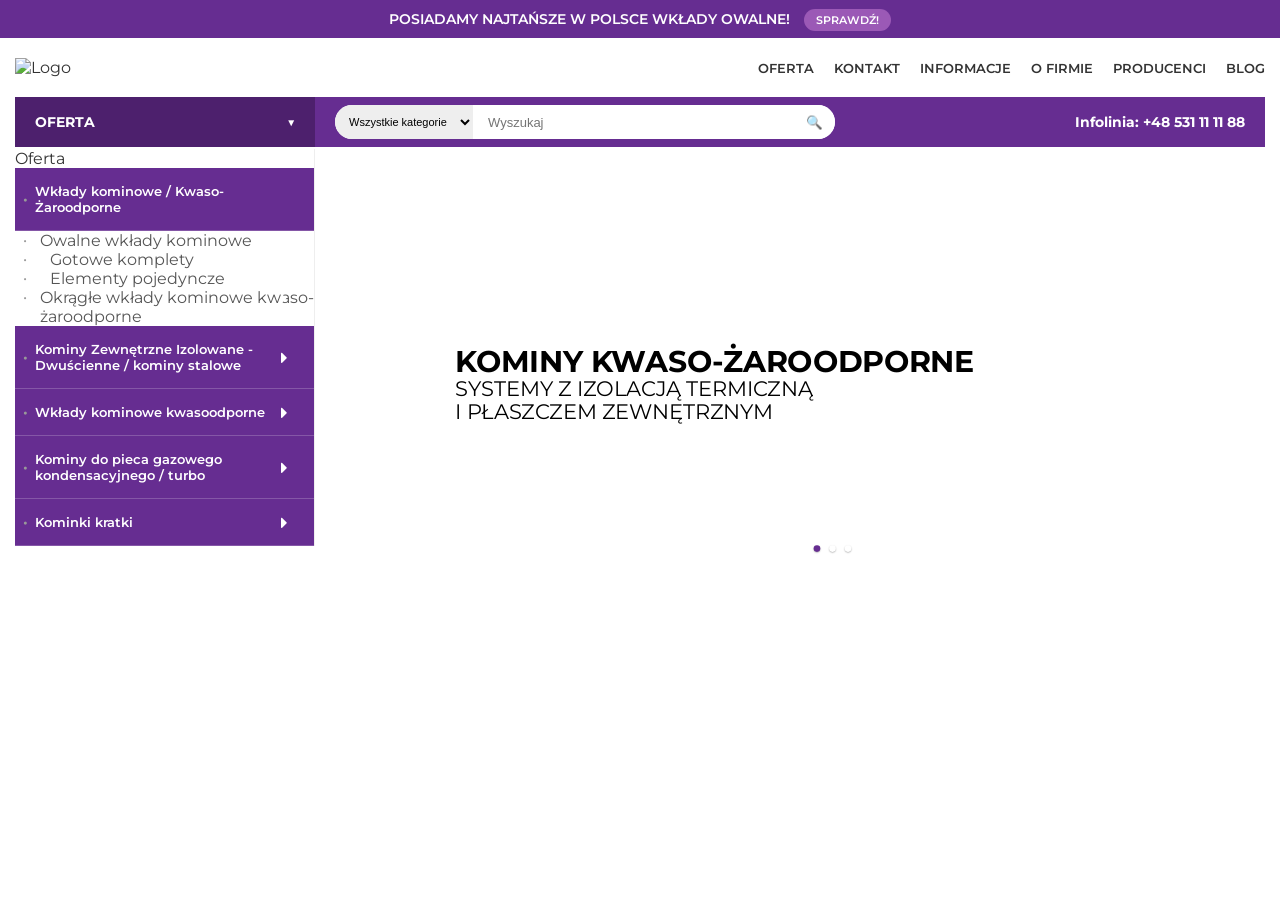
==== index.html @ 165234b1 "init" ====
<!doctype html>
<html lang="pl">
  <head>
    <meta charset="UTF-8" />
    <meta name="viewport" content="width=device-width, initial-scale=1.0" />
    <title>TanieKominy.pl - Projekt Gotowy</title>
    <link
      href="https://fonts.googleapis.com/css2?family=Montserrat:wght@400;500;600;700&display=swap"
      rel="stylesheet" />
    <link rel="stylesheet" href="https://cdnjs.cloudflare.com/ajax/libs/font-awesome/4.7.0/css/font-awesome.min.css">
    <script src="https://code.jquery.com/jquery-3.6.0.min.js"></script>
    <style>
      /* RESET I BAZA */
      * {
        box-sizing: border-box;
        margin: 0;
        padding: 0;
      }
      body {
        font-family: "Montserrat", sans-serif;
        background-color: #fff;
        color: #333;
        overflow-x: hidden;
      }
      ul {
        list-style: none;
      }
      a {
        text-decoration: none;
        color: inherit;
        display: block;
      }

      :root {
        --purple-main: #662d91;
        --purple-dark: #4d206d;
        --gray-light: #f8f8f8;
      }

      .container {
        max-width: 1400px;
        margin: 0 auto;
        padding: 0 15px;
      }

      /* TOP INFO */
      .top-info {
        background-color: var(--purple-main);
        color: white;
        text-align: center;
        padding: 10px 0;
        font-size: 14px;
        font-weight: 600;
        text-transform: uppercase;
      }
      .top-info span {
        background: #9b59b6;
        padding: 4px 12px;
        border-radius: 20px;
        margin-left: 10px;
        font-size: 11px;
        cursor: pointer;
      }

      /* HEADER */
      .header-main {
        display: flex;
        justify-content: space-between;
        align-items: center;
        padding: 20px 0;
      }
      .logo img {
        height: 70px;
        width: auto;
      }
      .nav-top ul {
        display: flex;
        gap: 20px;
        font-weight: 600;
        font-size: 13px;
        text-transform: uppercase;
      }

      /* PASEK WYSZUKIWARKI */
      .search-bar-row {
        background-color: var(--purple-main);
        display: flex;
        height: 50px;
        align-items: stretch;
        margin-bottom: 2px;
      }
      .oferta-label {
        background-color: var(--purple-dark);
        color: white;
        width: 300px;
        display: flex;
        justify-content: space-between;
        align-items: center;
        padding: 0 20px;
        font-weight: 700;
        text-transform: uppercase;
        font-size: 14px;
      }
      .search-container {
        flex-grow: 1;
        display: flex;
        align-items: center;
        padding: 0 20px;
      }
      .search-box {
        background: white;
        display: flex;
        border-radius: 25px;
        overflow: hidden;
        width: 100%;
        max-width: 500px;
        height: 34px;
      }
      .search-box select {
        border: none;
        background: #eee;
        padding: 0 10px;
        font-size: 11px;
        outline: none;
      }
      .search-box input {
        border: none;
        flex-grow: 1;
        padding: 0 15px;
        font-size: 13px;
        outline: none;
      }
      .search-box button {
        border: none;
        background: #fff;
        padding: 0 12px;
        cursor: pointer;
      }
      .infolinia {
        color: white;
        display: flex;
        align-items: center;
        padding-right: 20px;
        font-weight: 700;
        font-size: 14px;
        white-space: nowrap;
      }

      /* UKŁAD GŁÓWNY */
      .hero-section {
        display: flex;
        align-items: flex-start;
        gap: 0;
      }

      /* PEŁNE MENU BOCZNE (STYLIZACJA TWOJEGO KODU) */
      .sidebar-menu {
        width: 300px;
        flex-shrink: 0;
        background: #fff;
        border-right: 1px solid #eee;
        max-height: 600px;
        overflow-y: auto;
      }

      /* Scrollbar dla menu */
      .sidebar-menu::-webkit-scrollbar {
        width: 8px;
      }
      .sidebar-menu::-webkit-scrollbar-track {
        background: #f1f1f1;
      }
      .sidebar-menu::-webkit-scrollbar-thumb {
        background: #888;
        border-radius: 4px;
      }
      .sidebar-menu::-webkit-scrollbar-thumb:hover {
        background: #555;
      }

      /* Poziom 0 - Główne fioletowe belki */
      .level-0 > a {
        background-color: var(--purple-main);
        color: white;
        padding: 15px 20px;
        font-size: 13px;
        font-weight: 600;
        border-bottom: 1px solid rgba(255, 255, 255, 0.2);
        position: relative;
        display: flex;
        justify-content: space-between;
        align-items: center;
      }
      .level-0:hover > a {
        background-color: var(--purple-dark);
      }

      /* Strzałki rozwijania */
      .navbar-toggler,
      .arrows {
        position: absolute;
        right: 15px;
        top: 50%;
        transform: translateY(-50%);
        cursor: pointer;
        color: #fff;
        font-size: 18px;
        z-index: 5;
        width: 30px;
        height: 30px;
        display: flex;
        align-items: center;
        justify-content: center;
      }
      .navbar-toggler:hover,
      .arrows:hover {
        background: rgba(0,0,0,0.1);
        border-radius: 4px;
      }
      .navbar-toggler .fa-caret-down,
      .arrows .fa-caret-down {
        display: none;
      }
      .level-0 .arrows {
        color: #fff;
      }
      .level-1 .arrows,
      .level-2 .arrows,
      .level-3 .arrows,
      .level-4 .arrows {
        color: #999;
      }

      /* Podmenu - ukryte domyślnie */
      .collapse {
        display: none;
      }
      .collapse.in {
        display: block;
      }
      
      /* Ikony - stan początkowy - domyślnie strzałka w prawo */
      .arrows .fa-caret-right,
      .navbar-toggler .fa-caret-right {
        display: inline-block;
      }
      .arrows .fa-caret-down,
      .navbar-toggler .fa-caret-down {
        display: none;
      }
      /* Gdy element ma klasę in lub aria-expanded="true" - strzałka w dół */
      .arrows.in .fa-caret-right,
      .navbar-toggler.in .fa-caret-right {
        display: none;
      }
      .arrows.in .fa-caret-down,
      .navbar-toggler.in .fa-caret-down {
        display: inline-block;
      }

      /* Poziomy zagłębienia - białe tło dla podmenu */
      .level-1 > a,
      .level-2 > a,
      .level-3 > a,
      .level-4 > a {
        background: #fff;
        color: #555;
      }
      .level-1:hover > a,
      .level-2:hover > a,
      .level-3:hover > a,
      .level-4:hover > a {
        background: #f8f8f8;
        color: #662d91;
      }
      .level-1 > a {
        padding-left: 25px;
      }
      .level-2 > a {
        padding-left: 35px;
      }
      .level-3 > a {
        padding-left: 45px;
      }
      .level-4 > a {
        padding-left: 55px;
      }
      .category-sub-menu li a:hover {
        color: var(--purple-main);
        background: #fafafa;
      }

      /* Dodaj bullet point przed linkami */
      .category-sub-menu li > a::before {
        content: "•";
        position: absolute;
        left: 8px;
        color: #999;
        font-size: 14px;
      }

      /* Strzałki dla poziomu 1-4 */
      .category-sub-menu li {
        position: relative;
      }

      .category-sub-menu .arrows {
        position: absolute;
        right: 15px;
        top: 10px;
        color: #999;
        font-size: 16px;
        font-weight: normal;
      }

      /* Wcięcia dla poziomów - zwiększone aby pomieścić bullet */
      .level-1 > a {
        padding-left: 25px;
      }
      .level-2 > a {
        padding-left: 35px;
      }
      .level-3 > a {
        padding-left: 45px;
      }
      .level-4 > a {
        padding-left: 55px;
      }

      /* Kolory strzałek wewnątrz menu */
      .arrows {
        cursor: pointer;
        user-select: none;
      }
      .level-0 .navbar-toggler {
        color: #fff;
      }
      .level-0 .arrows {
        color: #fff;
      }

      /* SLAJDER - KONTENER DLA DOSTARCZONEGO KODU */
      .slider-wrap {
        flex-grow: 1;
        height: 425px; /* Wysokość po przeskalowaniu 575px * 0.74 */
        overflow: hidden;
        position: relative;
      }

      .iviewSlider {
        background-size: 100% 100% !important;
        transition: background 0.4s ease-in-out;
      }

      .tp-caption {
        position: absolute;
        pointer-events: none;
      }
      .slider-text p {
        margin: 0;
        font-weight: 700;
        line-height: 1.1;
      }

      /* KROPKI IDENTYCZNE ZE STRONĄ */
      .slider-dots {
        position: absolute;
        bottom: 30px;
        left: 50%;
        transform: translateX(-50%);
        display: flex;
        gap: 12px;
        z-index: 100;
      }
      .dot {
        width: 9px;
        height: 9px;
        background-color: #ffffff;
        border-radius: 50%;
        cursor: pointer;
        box-shadow: 0 1px 2px rgba(0, 0, 0, 0.3);
        transition: 0.3s;
      }
      .dot.active {
        background-color: var(--purple-main);
      }
    </style>
  </head>
  <body>
    <div class="top-info">
      POSIADAMY NAJTAŃSZE W POLSCE WKŁADY OWALNE! <span>SPRAWDŹ!</span>
    </div>

    <div class="container">
      <header class="header-main">
        <div class="logo">
          <img
            src="https://taniekominy.pl/img/tanie-kominy-logo-1623828114.jpg"
            alt="Logo" />
        </div>
        <nav class="nav-top">
          <ul>
            <li>OFERTA</li>
            <li>KONTAKT</li>
            <li>INFORMACJE</li>
            <li>O FIRMIE</li>
            <li>PRODUCENCI</li>
            <li>BLOG</li>
          </ul>
        </nav>
      </header>

      <div class="search-bar-row">
        <div class="oferta-label">OFERTA <span>▼</span></div>
        <div class="search-container">
          <div class="search-box">
            <select>
              <option>Wszystkie kategorie</option>
            </select>
            <input type="text" placeholder="Wyszukaj" />
            <button>🔍</button>
          </div>
        </div>
        <div class="infolinia">Infolinia: +48 531 11 11 88</div>
      </div>

      <section class="hero-section">
        <!-- TWOJE PEŁNE MENU Z LINKAMI -->
        <aside class="sidebar-menu">
          <div class="block-categories block block-highlighted hidden-sm-down">
            <p class="title_block">
              <a href="https://taniekominy.pl/2-oferta">Oferta</a>
            </p>
            <div class="block_content">
              <ul class="category-top-menu">
                <li>
                  <ul class="category-sub-menu">
                    <li data-depth="0" class="level-0 active">
                      <a
                        href="https://taniekominy.pl/50-wklady-kominowe-kwaso-zaroodporne"
                        >Wkłady kominowe / Kwaso-Żaroodporne</a
                      >
                      <div
                        class="navbar-toggler collapse-icons"
                        data-toggle="collapse"
                        data-target="#exCollapsingNavbar50"
                        aria-expanded="true">
                        <i class="fa fa-caret-right add"></i
                        ><i class="fa fa-caret-down remove"></i>
                      </div>
                      <div class="collapse in" id="exCollapsingNavbar50">
                        <ul class="category-sub-menu">
                          <li data-depth="1" class="level-1">
                            <a
                              class="category-sub-link"
                              href="https://taniekominy.pl/2369-owalne-wklady-kominowe"
                              >Owalne wkłady kominowe</a
                            ><span
                              class="arrows"
                              data-toggle="collapse"
                              data-target="#exCollapsingNavbar2369"
                              aria-expanded="true"
                              ><i class="fa fa-caret-right arrow-right"></i
                              ><i class="fa fa-caret-down arrow-down"></i
                            ></span>
                            <div
                              class="collapse in"
                              id="exCollapsingNavbar2369"
                              aria-expanded="true"
                              style="">
                              <ul class="category-sub-menu">
                                <li data-depth="2" class="level-2">
                                  <a
                                    class="category-sub-link"
                                    href="https://taniekominy.pl/1181-gotowe-komplety"
                                    >Gotowe komplety</a
                                  ><span
                                    class="arrows"
                                    data-toggle="collapse"
                                    data-target="#exCollapsingNavbar1181"
                                    ><i
                                      class="fa fa-caret-right arrow-right"></i
                                    ><i class="fa fa-caret-down arrow-down"></i
                                  ></span>
                                  <div
                                    class="collapse"
                                    id="exCollapsingNavbar1181">
                                    <ul class="category-sub-menu">
                                      <li data-depth="3" class="level-3">
                                        <a
                                          class="category-sub-link"
                                          href="https://taniekominy.pl/2285-100-x-150"
                                          >100 x 150</a
                                        ><span
                                          class="arrows"
                                          data-toggle="collapse"
                                          data-target="#exCollapsingNavbar2285"
                                          ><i
                                            class="fa fa-caret-right arrow-right"></i
                                          ><i
                                            class="fa fa-caret-down arrow-down"></i
                                        ></span>
                                        <div
                                          class="collapse"
                                          id="exCollapsingNavbar2285">
                                          <ul class="category-sub-menu">
                                            <li data-depth="4" class="level-4">
                                              <a
                                                class="category-sub-link"
                                                href="https://taniekominy.pl/2286-komplet-4-m"
                                                >Komplet 4 m</a
                                              >
                                            </li>
                                            <li data-depth="4" class="level-4">
                                              <a
                                                class="category-sub-link"
                                                href="https://taniekominy.pl/2287-komplet-45-m"
                                                >Komplet 4.5 m</a
                                              >
                                            </li>
                                            <li data-depth="4" class="level-4">
                                              <a
                                                class="category-sub-link"
                                                href="https://taniekominy.pl/2288-komplet-5-m"
                                                >Komplet 5 m</a
                                              >
                                            </li>
                                            <li data-depth="4" class="level-4">
                                              <a
                                                class="category-sub-link"
                                                href="https://taniekominy.pl/2289-komplet-55-m"
                                                >Komplet 5.5 m</a
                                              >
                                            </li>
                                            <li data-depth="4" class="level-4">
                                              <a
                                                class="category-sub-link"
                                                href="https://taniekominy.pl/2290-komplet-6-m"
                                                >Komplet 6 m</a
                                              >
                                            </li>
                                            <li data-depth="4" class="level-4">
                                              <a
                                                class="category-sub-link"
                                                href="https://taniekominy.pl/2291-komplet-65-m"
                                                >Komplet 6.5 m</a
                                              >
                                            </li>
                                            <li data-depth="4" class="level-4">
                                              <a
                                                class="category-sub-link"
                                                href="https://taniekominy.pl/2292-komplet-7-m"
                                                >Komplet 7 m</a
                                              >
                                            </li>
                                            <li data-depth="4" class="level-4">
                                              <a
                                                class="category-sub-link"
                                                href="https://taniekominy.pl/2293-komplet-75-m"
                                                >Komplet 7.5 m</a
                                              >
                                            </li>
                                            <li data-depth="4" class="level-4">
                                              <a
                                                class="category-sub-link"
                                                href="https://taniekominy.pl/2294-komplet-8-m"
                                                >Komplet 8 m</a
                                              >
                                            </li>
                                            <li data-depth="4" class="level-4">
                                              <a
                                                class="category-sub-link"
                                                href="https://taniekominy.pl/2295-komplet-85-m"
                                                >Komplet 8.5 m</a
                                              >
                                            </li>
                                            <li data-depth="4" class="level-4">
                                              <a
                                                class="category-sub-link"
                                                href="https://taniekominy.pl/2296-komplet-9-m"
                                                >Komplet 9 m</a
                                              >
                                            </li>
                                            <li data-depth="4" class="level-4">
                                              <a
                                                class="category-sub-link"
                                                href="https://taniekominy.pl/2297-komplet-95-m"
                                                >Komplet 9.5 m</a
                                              >
                                            </li>
                                            <li data-depth="4" class="level-4">
                                              <a
                                                class="category-sub-link"
                                                href="https://taniekominy.pl/2298-komplet-10-m"
                                                >Komplet 10 m</a
                                              >
                                            </li>
                                            <li data-depth="4" class="level-4">
                                              <a
                                                class="category-sub-link"
                                                href="https://taniekominy.pl/2299-komplet-105-m"
                                                >Komplet 10.5 m</a
                                              >
                                            </li>
                                            <li data-depth="4" class="level-4">
                                              <a
                                                class="category-sub-link"
                                                href="https://taniekominy.pl/2300-komplet-11-m"
                                                >Komplet 11 m</a
                                              >
                                            </li>
                                            <li data-depth="4" class="level-4">
                                              <a
                                                class="category-sub-link"
                                                href="https://taniekominy.pl/2301-komplet-115-m"
                                                >Komplet 11.5 m</a
                                              >
                                            </li>
                                            <li data-depth="4" class="level-4">
                                              <a
                                                class="category-sub-link"
                                                href="https://taniekominy.pl/2302-komplet-12-m"
                                                >Komplet 12 m</a
                                              >
                                            </li>
                                            <li data-depth="4" class="level-4">
                                              <a
                                                class="category-sub-link"
                                                href="https://taniekominy.pl/2303-komplet-125-m"
                                                >Komplet 12.5 m</a
                                              >
                                            </li>
                                            <li data-depth="4" class="level-4">
                                              <a
                                                class="category-sub-link"
                                                href="https://taniekominy.pl/2304-komplet-13-m"
                                                >Komplet 13 m</a
                                              >
                                            </li>
                                          </ul>
                                        </div>
                                      </li>
                                      <li data-depth="3" class="level-3">
                                        <a
                                          class="category-sub-link"
                                          href="https://taniekominy.pl/1213-100-x-160"
                                          >100 x 160</a
                                        ><span
                                          class="arrows"
                                          data-toggle="collapse"
                                          data-target="#exCollapsingNavbar1213"
                                          ><i
                                            class="fa fa-caret-right arrow-right"></i
                                          ><i
                                            class="fa fa-caret-down arrow-down"></i
                                        ></span>
                                        <div
                                          class="collapse"
                                          id="exCollapsingNavbar1213">
                                          <ul class="category-sub-menu">
                                            <li data-depth="4" class="level-4">
                                              <a
                                                class="category-sub-link"
                                                href="https://taniekominy.pl/1882-komplet-4-m"
                                                >Komplet 4 m</a
                                              >
                                            </li>
                                            <li data-depth="4" class="level-4">
                                              <a
                                                class="category-sub-link"
                                                href="https://taniekominy.pl/1883-komplet-45-m"
                                                >Komplet 4.5 m</a
                                              >
                                            </li>
                                            <li data-depth="4" class="level-4">
                                              <a
                                                class="category-sub-link"
                                                href="https://taniekominy.pl/1884-komplet-5-m"
                                                >Komplet 5 m</a
                                              >
                                            </li>
                                            <li data-depth="4" class="level-4">
                                              <a
                                                class="category-sub-link"
                                                href="https://taniekominy.pl/1885-komplet-55-m"
                                                >Komplet 5.5 m</a
                                              >
                                            </li>
                                            <li data-depth="4" class="level-4">
                                              <a
                                                class="category-sub-link"
                                                href="https://taniekominy.pl/1886-komplet-6-m"
                                                >Komplet 6 m</a
                                              >
                                            </li>
                                            <li data-depth="4" class="level-4">
                                              <a
                                                class="category-sub-link"
                                                href="https://taniekominy.pl/1887-komplet-65-m"
                                                >Komplet 6.5 m</a
                                              >
                                            </li>
                                            <li data-depth="4" class="level-4">
                                              <a
                                                class="category-sub-link"
                                                href="https://taniekominy.pl/1888-komplet-7-m"
                                                >Komplet 7 m</a
                                              >
                                            </li>
                                            <li data-depth="4" class="level-4">
                                              <a
                                                class="category-sub-link"
                                                href="https://taniekominy.pl/1889-komplet-75-m"
                                                >Komplet 7.5 m</a
                                              >
                                            </li>
                                            <li data-depth="4" class="level-4">
                                              <a
                                                class="category-sub-link"
                                                href="https://taniekominy.pl/1890-komplet-8-m"
                                                >Komplet 8 m</a
                                              >
                                            </li>
                                            <li data-depth="4" class="level-4">
                                              <a
                                                class="category-sub-link"
                                                href="https://taniekominy.pl/1891-komplet-85-m"
                                                >Komplet 8.5 m</a
                                              >
                                            </li>
                                            <li data-depth="4" class="level-4">
                                              <a
                                                class="category-sub-link"
                                                href="https://taniekominy.pl/1892-komplet-9-m"
                                                >Komplet 9 m</a
                                              >
                                            </li>
                                            <li data-depth="4" class="level-4">
                                              <a
                                                class="category-sub-link"
                                                href="https://taniekominy.pl/1893-komplet-95-m"
                                                >Komplet 9.5 m</a
                                              >
                                            </li>
                                            <li data-depth="4" class="level-4">
                                              <a
                                                class="category-sub-link"
                                                href="https://taniekominy.pl/1894-komplet-10-m"
                                                >Komplet 10 m</a
                                              >
                                            </li>
                                            <li data-depth="4" class="level-4">
                                              <a
                                                class="category-sub-link"
                                                href="https://taniekominy.pl/1895-komplet-105-m"
                                                >Komplet 10.5 m</a
                                              >
                                            </li>
                                            <li data-depth="4" class="level-4">
                                              <a
                                                class="category-sub-link"
                                                href="https://taniekominy.pl/1896-komplet-11-m"
                                                >Komplet 11 m</a
                                              >
                                            </li>
                                            <li data-depth="4" class="level-4">
                                              <a
                                                class="category-sub-link"
                                                href="https://taniekominy.pl/1897-komplet-115-m"
                                                >Komplet 11.5 m</a
                                              >
                                            </li>
                                            <li data-depth="4" class="level-4">
                                              <a
                                                class="category-sub-link"
                                                href="https://taniekominy.pl/1898-komplet-12-m"
                                                >Komplet 12 m</a
                                              >
                                            </li>
                                            <li data-depth="4" class="level-4">
                                              <a
                                                class="category-sub-link"
                                                href="https://taniekominy.pl/1899-komplet-125-m"
                                                >Komplet 12.5 m</a
                                              >
                                            </li>
                                            <li data-depth="4" class="level-4">
                                              <a
                                                class="category-sub-link"
                                                href="https://taniekominy.pl/1900-komplet-13-m"
                                                >Komplet 13 m</a
                                              >
                                            </li>
                                          </ul>
                                        </div>
                                      </li>
                                      <li data-depth="3" class="level-3">
                                        <a
                                          class="category-sub-link"
                                          href="https://taniekominy.pl/1214-100-x-170"
                                          >100 x 170</a
                                        ><span
                                          class="arrows"
                                          data-toggle="collapse"
                                          data-target="#exCollapsingNavbar1214"
                                          ><i
                                            class="fa fa-caret-right arrow-right"></i
                                          ><i
                                            class="fa fa-caret-down arrow-down"></i
                                        ></span>
                                        <div
                                          class="collapse"
                                          id="exCollapsingNavbar1214">
                                          <ul class="category-sub-menu">
                                            <li data-depth="4" class="level-4">
                                              <a
                                                class="category-sub-link"
                                                href="https://taniekominy.pl/1901-komplet-4-m"
                                                >Komplet 4 m</a
                                              >
                                            </li>
                                            <li data-depth="4" class="level-4">
                                              <a
                                                class="category-sub-link"
                                                href="https://taniekominy.pl/1902-komplet-45-m"
                                                >Komplet 4.5 m</a
                                              >
                                            </li>
                                            <li data-depth="4" class="level-4">
                                              <a
                                                class="category-sub-link"
                                                href="https://taniekominy.pl/1903-komplet-5-m"
                                                >Komplet 5 m</a
                                              >
                                            </li>
                                            <li data-depth="4" class="level-4">
                                              <a
                                                class="category-sub-link"
                                                href="https://taniekominy.pl/1904-komplet-55-m"
                                                >Komplet 5.5 m</a
                                              >
                                            </li>
                                            <li data-depth="4" class="level-4">
                                              <a
                                                class="category-sub-link"
                                                href="https://taniekominy.pl/1905-komplet-6-m"
                                                >Komplet 6 m</a
                                              >
                                            </li>
                                            <li data-depth="4" class="level-4">
                                              <a
                                                class="category-sub-link"
                                                href="https://taniekominy.pl/1906-komplet-65-m"
                                                >Komplet 6.5 m</a
                                              >
                                            </li>
                                            <li data-depth="4" class="level-4">
                                              <a
                                                class="category-sub-link"
                                                href="https://taniekominy.pl/1907-komplet-7-m"
                                                >Komplet 7 m</a
                                              >
                                            </li>
                                            <li data-depth="4" class="level-4">
                                              <a
                                                class="category-sub-link"
                                                href="https://taniekominy.pl/1908-komplet-75-m"
                                                >Komplet 7.5 m</a
                                              >
                                            </li>
                                            <li data-depth="4" class="level-4">
                                              <a
                                                class="category-sub-link"
                                                href="https://taniekominy.pl/1909-komplet-8-m"
                                                >Komplet 8 m</a
                                              >
                                            </li>
                                            <li data-depth="4" class="level-4">
                                              <a
                                                class="category-sub-link"
                                                href="https://taniekominy.pl/1910-komplet-85-m"
                                                >Komplet 8.5 m</a
                                              >
                                            </li>
                                            <li data-depth="4" class="level-4">
                                              <a
                                                class="category-sub-link"
                                                href="https://taniekominy.pl/1911-komplet-9-m"
                                                >Komplet 9 m</a
                                              >
                                            </li>
                                            <li data-depth="4" class="level-4">
                                              <a
                                                class="category-sub-link"
                                                href="https://taniekominy.pl/1912-komplet-95-m"
                                                >Komplet 9.5 m</a
                                              >
                                            </li>
                                            <li data-depth="4" class="level-4">
                                              <a
                                                class="category-sub-link"
                                                href="https://taniekominy.pl/1913-komplet-10-m"
                                                >Komplet 10 m</a
                                              >
                                            </li>
                                            <li data-depth="4" class="level-4">
                                              <a
                                                class="category-sub-link"
                                                href="https://taniekominy.pl/1914-komplet-105-m"
                                                >Komplet 10.5 m</a
                                              >
                                            </li>
                                            <li data-depth="4" class="level-4">
                                              <a
                                                class="category-sub-link"
                                                href="https://taniekominy.pl/1915-komplet-11-m"
                                                >Komplet 11 m</a
                                              >
                                            </li>
                                            <li data-depth="4" class="level-4">
                                              <a
                                                class="category-sub-link"
                                                href="https://taniekominy.pl/1916-komplet-115-m"
                                                >Komplet 11.5 m</a
                                              >
                                            </li>
                                            <li data-depth="4" class="level-4">
                                              <a
                                                class="category-sub-link"
                                                href="https://taniekominy.pl/1917-komplet-12-m"
                                                >Komplet 12 m</a
                                              >
                                            </li>
                                            <li data-depth="4" class="level-4">
                                              <a
                                                class="category-sub-link"
                                                href="https://taniekominy.pl/1918-komplet-125-m"
                                                >Komplet 12.5 m</a
                                              >
                                            </li>
                                            <li data-depth="4" class="level-4">
                                              <a
                                                class="category-sub-link"
                                                href="https://taniekominy.pl/1919-komplet-13-m"
                                                >Komplet 13 m</a
                                              >
                                            </li>
                                          </ul>
                                        </div>
                                      </li>
                                      <li data-depth="3" class="level-3">
                                        <a
                                          class="category-sub-link"
                                          href="https://taniekominy.pl/1215-100-x-180"
                                          >100 x 180</a
                                        ><span
                                          class="arrows"
                                          data-toggle="collapse"
                                          data-target="#exCollapsingNavbar1215"
                                          ><i
                                            class="fa fa-caret-right arrow-right"></i
                                          ><i
                                            class="fa fa-caret-down arrow-down"></i
                                        ></span>
                                        <div
                                          class="collapse"
                                          id="exCollapsingNavbar1215">
                                          <ul class="category-sub-menu">
                                            <li data-depth="4" class="level-4">
                                              <a
                                                class="category-sub-link"
                                                href="https://taniekominy.pl/1920-komplet-4-m"
                                                >Komplet 4 m</a
                                              >
                                            </li>
                                            <li data-depth="4" class="level-4">
                                              <a
                                                class="category-sub-link"
                                                href="https://taniekominy.pl/1921-komplet-45-m"
                                                >Komplet 4.5 m</a
                                              >
                                            </li>
                                            <li data-depth="4" class="level-4">
                                              <a
                                                class="category-sub-link"
                                                href="https://taniekominy.pl/1922-komplet-5-m"
                                                >Komplet 5 m</a
                                              >
                                            </li>
                                            <li data-depth="4" class="level-4">
                                              <a
                                                class="category-sub-link"
                                                href="https://taniekominy.pl/1923-komplet-55-m"
                                                >Komplet 5.5 m</a
                                              >
                                            </li>
                                            <li data-depth="4" class="level-4">
                                              <a
                                                class="category-sub-link"
                                                href="https://taniekominy.pl/1924-komplet-6-m"
                                                >Komplet 6 m</a
                                              >
                                            </li>
                                            <li data-depth="4" class="level-4">
                                              <a
                                                class="category-sub-link"
                                                href="https://taniekominy.pl/1925-komplet-65-m"
                                                >Komplet 6.5 m</a
                                              >
                                            </li>
                                            <li data-depth="4" class="level-4">
                                              <a
                                                class="category-sub-link"
                                                href="https://taniekominy.pl/1926-komplet-7-m"
                                                >Komplet 7 m</a
                                              >
                                            </li>
                                            <li data-depth="4" class="level-4">
                                              <a
                                                class="category-sub-link"
                                                href="https://taniekominy.pl/1927-komplet-75-m"
                                                >Komplet 7.5 m</a
                                              >
                                            </li>
                                            <li data-depth="4" class="level-4">
                                              <a
                                                class="category-sub-link"
                                                href="https://taniekominy.pl/1928-komplet-8-m"
                                                >Komplet 8 m</a
                                              >
                                            </li>
                                            <li data-depth="4" class="level-4">
                                              <a
                                                class="category-sub-link"
                                                href="https://taniekominy.pl/1929-komplet-85-m"
                                                >Komplet 8.5 m</a
                                              >
                                            </li>
                                            <li data-depth="4" class="level-4">
                                              <a
                                                class="category-sub-link"
                                                href="https://taniekominy.pl/1930-komplet-9-m"
                                                >Komplet 9 m</a
                                              >
                                            </li>
                                            <li data-depth="4" class="level-4">
                                              <a
                                                class="category-sub-link"
                                                href="https://taniekominy.pl/1931-komplet-95-m"
                                                >Komplet 9.5 m</a
                                              >
                                            </li>
                                            <li data-depth="4" class="level-4">
                                              <a
                                                class="category-sub-link"
                                                href="https://taniekominy.pl/1932-komplet-10-m"
                                                >Komplet 10 m</a
                                              >
                                            </li>
                                            <li data-depth="4" class="level-4">
                                              <a
                                                class="category-sub-link"
                                                href="https://taniekominy.pl/1933-komplet-105-m"
                                                >Komplet 10.5 m</a
                                              >
                                            </li>
                                            <li data-depth="4" class="level-4">
                                              <a
                                                class="category-sub-link"
                                                href="https://taniekominy.pl/1934-komplet-11-m"
                                                >Komplet 11 m</a
                                              >
                                            </li>
                                            <li data-depth="4" class="level-4">
                                              <a
                                                class="category-sub-link"
                                                href="https://taniekominy.pl/1935-komplet-115-m"
                                                >Komplet 11.5 m</a
                                              >
                                            </li>
                                            <li data-depth="4" class="level-4">
                                              <a
                                                class="category-sub-link"
                                                href="https://taniekominy.pl/1936-komplet-12-m"
                                                >Komplet 12 m</a
                                              >
                                            </li>
                                            <li data-depth="4" class="level-4">
                                              <a
                                                class="category-sub-link"
                                                href="https://taniekominy.pl/1937-komplet-125-m"
                                                >Komplet 12.5 m</a
                                              >
                                            </li>
                                            <li data-depth="4" class="level-4">
                                              <a
                                                class="category-sub-link"
                                                href="https://taniekominy.pl/1938-komplet-13-m"
                                                >Komplet 13 m</a
                                              >
                                            </li>
                                          </ul>
                                        </div>
                                      </li>
                                      <li data-depth="3" class="level-3">
                                        <a
                                          class="category-sub-link"
                                          href="https://taniekominy.pl/1216-100-x-190"
                                          >100 x 190</a
                                        ><span
                                          class="arrows"
                                          data-toggle="collapse"
                                          data-target="#exCollapsingNavbar1216"
                                          ><i
                                            class="fa fa-caret-right arrow-right"></i
                                          ><i
                                            class="fa fa-caret-down arrow-down"></i
                                        ></span>
                                        <div
                                          class="collapse"
                                          id="exCollapsingNavbar1216">
                                          <ul class="category-sub-menu">
                                            <li data-depth="4" class="level-4">
                                              <a
                                                class="category-sub-link"
                                                href="https://taniekominy.pl/1939-komplet-4-m"
                                                >Komplet 4 m</a
                                              >
                                            </li>
                                            <li data-depth="4" class="level-4">
                                              <a
                                                class="category-sub-link"
                                                href="https://taniekominy.pl/1940-komplet-45-m"
                                                >Komplet 4.5 m</a
                                              >
                                            </li>
                                            <li data-depth="4" class="level-4">
                                              <a
                                                class="category-sub-link"
                                                href="https://taniekominy.pl/1941-komplet-5-m"
                                                >Komplet 5 m</a
                                              >
                                            </li>
                                            <li data-depth="4" class="level-4">
                                              <a
                                                class="category-sub-link"
                                                href="https://taniekominy.pl/1942-komplet-55-m"
                                                >Komplet 5.5 m</a
                                              >
                                            </li>
                                            <li data-depth="4" class="level-4">
                                              <a
                                                class="category-sub-link"
                                                href="https://taniekominy.pl/1943-komplet-6-m"
                                                >Komplet 6 m</a
                                              >
                                            </li>
                                            <li data-depth="4" class="level-4">
                                              <a
                                                class="category-sub-link"
                                                href="https://taniekominy.pl/1944-komplet-65-m"
                                                >Komplet 6.5 m</a
                                              >
                                            </li>
                                            <li data-depth="4" class="level-4">
                                              <a
                                                class="category-sub-link"
                                                href="https://taniekominy.pl/1945-komplet-7-m"
                                                >Komplet 7 m</a
                                              >
                                            </li>
                                            <li data-depth="4" class="level-4">
                                              <a
                                                class="category-sub-link"
                                                href="https://taniekominy.pl/1946-komplet-75-m"
                                                >Komplet 7.5 m</a
                                              >
                                            </li>
                                            <li data-depth="4" class="level-4">
                                              <a
                                                class="category-sub-link"
                                                href="https://taniekominy.pl/1947-komplet-8-m"
                                                >Komplet 8 m</a
                                              >
                                            </li>
                                            <li data-depth="4" class="level-4">
                                              <a
                                                class="category-sub-link"
                                                href="https://taniekominy.pl/1948-komplet-85-m"
                                                >Komplet 8.5 m</a
                                              >
                                            </li>
                                            <li data-depth="4" class="level-4">
                                              <a
                                                class="category-sub-link"
                                                href="https://taniekominy.pl/1949-komplet-9-m"
                                                >Komplet 9 m</a
                                              >
                                            </li>
                                            <li data-depth="4" class="level-4">
                                              <a
                                                class="category-sub-link"
                                                href="https://taniekominy.pl/1950-komplet-95-m"
                                                >Komplet 9.5 m</a
                                              >
                                            </li>
                                            <li data-depth="4" class="level-4">
                                              <a
                                                class="category-sub-link"
                                                href="https://taniekominy.pl/1951-komplet-10-m"
                                                >Komplet 10 m</a
                                              >
                                            </li>
                                            <li data-depth="4" class="level-4">
                                              <a
                                                class="category-sub-link"
                                                href="https://taniekominy.pl/1952-komplet-105-m"
                                                >Komplet 10.5 m</a
                                              >
                                            </li>
                                            <li data-depth="4" class="level-4">
                                              <a
                                                class="category-sub-link"
                                                href="https://taniekominy.pl/1953-komplet-11-m"
                                                >Komplet 11 m</a
                                              >
                                            </li>
                                            <li data-depth="4" class="level-4">
                                              <a
                                                class="category-sub-link"
                                                href="https://taniekominy.pl/1954-komplet-115-m"
                                                >Komplet 11.5 m</a
                                              >
                                            </li>
                                            <li data-depth="4" class="level-4">
                                              <a
                                                class="category-sub-link"
                                                href="https://taniekominy.pl/1955-komplet-12-m"
                                                >Komplet 12 m</a
                                              >
                                            </li>
                                            <li data-depth="4" class="level-4">
                                              <a
                                                class="category-sub-link"
                                                href="https://taniekominy.pl/1956-komplet-125-m"
                                                >Komplet 12.5 m</a
                                              >
                                            </li>
                                            <li data-depth="4" class="level-4">
                                              <a
                                                class="category-sub-link"
                                                href="https://taniekominy.pl/1957-komplet-13-m"
                                                >Komplet 13 m</a
                                              >
                                            </li>
                                          </ul>
                                        </div>
                                      </li>
                                      <li data-depth="3" class="level-3">
                                        <a
                                          class="category-sub-link"
                                          href="https://taniekominy.pl/1217-100-x-200"
                                          >100 x 200</a
                                        ><span
                                          class="arrows"
                                          data-toggle="collapse"
                                          data-target="#exCollapsingNavbar1217"
                                          ><i
                                            class="fa fa-caret-right arrow-right"></i
                                          ><i
                                            class="fa fa-caret-down arrow-down"></i
                                        ></span>
                                        <div
                                          class="collapse"
                                          id="exCollapsingNavbar1217">
                                          <ul class="category-sub-menu">
                                            <li data-depth="4" class="level-4">
                                              <a
                                                class="category-sub-link"
                                                href="https://taniekominy.pl/1241-komplet-4-m"
                                                >Komplet 4 m</a
                                              >
                                            </li>
                                            <li data-depth="4" class="level-4">
                                              <a
                                                class="category-sub-link"
                                                href="https://taniekominy.pl/1242-komplet-45-m"
                                                >Komplet 4.5 m</a
                                              >
                                            </li>
                                            <li data-depth="4" class="level-4">
                                              <a
                                                class="category-sub-link"
                                                href="https://taniekominy.pl/1244-komplet-5-m"
                                                >Komplet 5 m</a
                                              >
                                            </li>
                                            <li data-depth="4" class="level-4">
                                              <a
                                                class="category-sub-link"
                                                href="https://taniekominy.pl/1245-komplet-55-m"
                                                >Komplet 5.5 m</a
                                              >
                                            </li>
                                            <li data-depth="4" class="level-4">
                                              <a
                                                class="category-sub-link"
                                                href="https://taniekominy.pl/1246-komplet-6-m"
                                                >Komplet 6 m</a
                                              >
                                            </li>
                                            <li data-depth="4" class="level-4">
                                              <a
                                                class="category-sub-link"
                                                href="https://taniekominy.pl/1247-komplet-65-m"
                                                >Komplet 6.5 m</a
                                              >
                                            </li>
                                            <li data-depth="4" class="level-4">
                                              <a
                                                class="category-sub-link"
                                                href="https://taniekominy.pl/1248-komplet-7-m"
                                                >Komplet 7 m</a
                                              >
                                            </li>
                                            <li data-depth="4" class="level-4">
                                              <a
                                                class="category-sub-link"
                                                href="https://taniekominy.pl/1249-komplet-75-m"
                                                >Komplet 7.5 m</a
                                              >
                                            </li>
                                            <li data-depth="4" class="level-4">
                                              <a
                                                class="category-sub-link"
                                                href="https://taniekominy.pl/1250-komplet-8-m"
                                                >Komplet 8 m</a
                                              >
                                            </li>
                                            <li data-depth="4" class="level-4">
                                              <a
                                                class="category-sub-link"
                                                href="https://taniekominy.pl/1251-komplet-85-m"
                                                >Komplet 8.5 m</a
                                              >
                                            </li>
                                            <li data-depth="4" class="level-4">
                                              <a
                                                class="category-sub-link"
                                                href="https://taniekominy.pl/1252-komplet-9-m"
                                                >Komplet 9 m</a
                                              >
                                            </li>
                                            <li data-depth="4" class="level-4">
                                              <a
                                                class="category-sub-link"
                                                href="https://taniekominy.pl/1253-komplet-95-m"
                                                >Komplet 9.5 m</a
                                              >
                                            </li>
                                            <li data-depth="4" class="level-4">
                                              <a
                                                class="category-sub-link"
                                                href="https://taniekominy.pl/1254-komplet-10-m"
                                                >Komplet 10 m</a
                                              >
                                            </li>
                                            <li data-depth="4" class="level-4">
                                              <a
                                                class="category-sub-link"
                                                href="https://taniekominy.pl/1255-komplet-105-m"
                                                >Komplet 10.5 m</a
                                              >
                                            </li>
                                            <li data-depth="4" class="level-4">
                                              <a
                                                class="category-sub-link"
                                                href="https://taniekominy.pl/1256-komplet-11-m"
                                                >Komplet 11 m</a
                                              >
                                            </li>
                                            <li data-depth="4" class="level-4">
                                              <a
                                                class="category-sub-link"
                                                href="https://taniekominy.pl/1257-komplet-115-m"
                                                >Komplet 11.5 m</a
                                              >
                                            </li>
                                            <li data-depth="4" class="level-4">
                                              <a
                                                class="category-sub-link"
                                                href="https://taniekominy.pl/1259-komplet-12-m"
                                                >Komplet 12 m</a
                                              >
                                            </li>
                                            <li data-depth="4" class="level-4">
                                              <a
                                                class="category-sub-link"
                                                href="https://taniekominy.pl/1260-komplet-125-m"
                                                >Komplet 12.5 m</a
                                              >
                                            </li>
                                            <li data-depth="4" class="level-4">
                                              <a
                                                class="category-sub-link"
                                                href="https://taniekominy.pl/1261-komplet-13-m"
                                                >Komplet 13 m</a
                                              >
                                            </li>
                                          </ul>
                                        </div>
                                      </li>
                                      <li data-depth="3" class="level-3">
                                        <a
                                          class="category-sub-link"
                                          href="https://taniekominy.pl/1218-100-x-210"
                                          >100 x 210</a
                                        ><span
                                          class="arrows"
                                          data-toggle="collapse"
                                          data-target="#exCollapsingNavbar1218"
                                          ><i
                                            class="fa fa-caret-right arrow-right"></i
                                          ><i
                                            class="fa fa-caret-down arrow-down"></i
                                        ></span>
                                        <div
                                          class="collapse"
                                          id="exCollapsingNavbar1218">
                                          <ul class="category-sub-menu">
                                            <li data-depth="4" class="level-4">
                                              <a
                                                class="category-sub-link"
                                                href="https://taniekominy.pl/1958-komplet-4-m"
                                                >Komplet 4 m</a
                                              >
                                            </li>
                                            <li data-depth="4" class="level-4">
                                              <a
                                                class="category-sub-link"
                                                href="https://taniekominy.pl/1959-komplet-45-m"
                                                >Komplet 4.5 m</a
                                              >
                                            </li>
                                            <li data-depth="4" class="level-4">
                                              <a
                                                class="category-sub-link"
                                                href="https://taniekominy.pl/1960-komplet-5-m"
                                                >Komplet 5 m</a
                                              >
                                            </li>
                                            <li data-depth="4" class="level-4">
                                              <a
                                                class="category-sub-link"
                                                href="https://taniekominy.pl/1961-komplet-55-m"
                                                >Komplet 5.5 m</a
                                              >
                                            </li>
                                            <li data-depth="4" class="level-4">
                                              <a
                                                class="category-sub-link"
                                                href="https://taniekominy.pl/1962-komplet-6-m"
                                                >Komplet 6 m</a
                                              >
                                            </li>
                                            <li data-depth="4" class="level-4">
                                              <a
                                                class="category-sub-link"
                                                href="https://taniekominy.pl/1963-komplet-65-m"
                                                >Komplet 6.5 m</a
                                              >
                                            </li>
                                            <li data-depth="4" class="level-4">
                                              <a
                                                class="category-sub-link"
                                                href="https://taniekominy.pl/1964-komplet-7-m"
                                                >Komplet 7 m</a
                                              >
                                            </li>
                                            <li data-depth="4" class="level-4">
                                              <a
                                                class="category-sub-link"
                                                href="https://taniekominy.pl/1965-komplet-75-m"
                                                >Komplet 7.5 m</a
                                              >
                                            </li>
                                            <li data-depth="4" class="level-4">
                                              <a
                                                class="category-sub-link"
                                                href="https://taniekominy.pl/1966-komplet-8-m"
                                                >Komplet 8 m</a
                                              >
                                            </li>
                                            <li data-depth="4" class="level-4">
                                              <a
                                                class="category-sub-link"
                                                href="https://taniekominy.pl/1967-komplet-85-m"
                                                >Komplet 8.5 m</a
                                              >
                                            </li>
                                            <li data-depth="4" class="level-4">
                                              <a
                                                class="category-sub-link"
                                                href="https://taniekominy.pl/1968-komplet-9-m"
                                                >Komplet 9 m</a
                                              >
                                            </li>
                                            <li data-depth="4" class="level-4">
                                              <a
                                                class="category-sub-link"
                                                href="https://taniekominy.pl/1969-komplet-95-m"
                                                >Komplet 9.5 m</a
                                              >
                                            </li>
                                            <li data-depth="4" class="level-4">
                                              <a
                                                class="category-sub-link"
                                                href="https://taniekominy.pl/1970-komplet-10-m"
                                                >Komplet 10 m</a
                                              >
                                            </li>
                                            <li data-depth="4" class="level-4">
                                              <a
                                                class="category-sub-link"
                                                href="https://taniekominy.pl/1971-komplet-105-m"
                                                >Komplet 10.5 m</a
                                              >
                                            </li>
                                            <li data-depth="4" class="level-4">
                                              <a
                                                class="category-sub-link"
                                                href="https://taniekominy.pl/1972-komplet-11-m"
                                                >Komplet 11 m</a
                                              >
                                            </li>
                                            <li data-depth="4" class="level-4">
                                              <a
                                                class="category-sub-link"
                                                href="https://taniekominy.pl/1973-komplet-115-m"
                                                >Komplet 11.5 m</a
                                              >
                                            </li>
                                            <li data-depth="4" class="level-4">
                                              <a
                                                class="category-sub-link"
                                                href="https://taniekominy.pl/1974-komplet-12-m"
                                                >Komplet 12 m</a
                                              >
                                            </li>
                                            <li data-depth="4" class="level-4">
                                              <a
                                                class="category-sub-link"
                                                href="https://taniekominy.pl/1975-komplet-125-m"
                                                >Komplet 12.5 m</a
                                              >
                                            </li>
                                            <li data-depth="4" class="level-4">
                                              <a
                                                class="category-sub-link"
                                                href="https://taniekominy.pl/1976-komplet-13-m"
                                                >Komplet 13 m</a
                                              >
                                            </li>
                                          </ul>
                                        </div>
                                      </li>
                                      <li data-depth="3" class="level-3">
                                        <a
                                          class="category-sub-link"
                                          href="https://taniekominy.pl/1219-100-x-220"
                                          >100 x 220</a
                                        ><span
                                          class="arrows"
                                          data-toggle="collapse"
                                          data-target="#exCollapsingNavbar1219"
                                          ><i
                                            class="fa fa-caret-right arrow-right"></i
                                          ><i
                                            class="fa fa-caret-down arrow-down"></i
                                        ></span>
                                        <div
                                          class="collapse"
                                          id="exCollapsingNavbar1219">
                                          <ul class="category-sub-menu">
                                            <li data-depth="4" class="level-4">
                                              <a
                                                class="category-sub-link"
                                                href="https://taniekominy.pl/1263-komplet-4-m"
                                                >Komplet 4 m</a
                                              >
                                            </li>
                                            <li data-depth="4" class="level-4">
                                              <a
                                                class="category-sub-link"
                                                href="https://taniekominy.pl/1266-komplet-45-m"
                                                >Komplet 4.5 m</a
                                              >
                                            </li>
                                            <li data-depth="4" class="level-4">
                                              <a
                                                class="category-sub-link"
                                                href="https://taniekominy.pl/1271-komplet-5-m"
                                                >Komplet 5 m</a
                                              >
                                            </li>
                                            <li data-depth="4" class="level-4">
                                              <a
                                                class="category-sub-link"
                                                href="https://taniekominy.pl/1274-komplet-55-m"
                                                >Komplet 5.5 m</a
                                              >
                                            </li>
                                            <li data-depth="4" class="level-4">
                                              <a
                                                class="category-sub-link"
                                                href="https://taniekominy.pl/1276-komplet-6-m"
                                                >Komplet 6 m</a
                                              >
                                            </li>
                                            <li data-depth="4" class="level-4">
                                              <a
                                                class="category-sub-link"
                                                href="https://taniekominy.pl/1279-komplet-65-m"
                                                >Komplet 6.5 m</a
                                              >
                                            </li>
                                            <li data-depth="4" class="level-4">
                                              <a
                                                class="category-sub-link"
                                                href="https://taniekominy.pl/1281-komplet-7-m"
                                                >Komplet 7 m</a
                                              >
                                            </li>
                                            <li data-depth="4" class="level-4">
                                              <a
                                                class="category-sub-link"
                                                href="https://taniekominy.pl/1287-komplet-75-m"
                                                >Komplet 7.5 m</a
                                              >
                                            </li>
                                            <li data-depth="4" class="level-4">
                                              <a
                                                class="category-sub-link"
                                                href="https://taniekominy.pl/1288-komplet-8-m"
                                                >Komplet 8 m</a
                                              >
                                            </li>
                                            <li data-depth="4" class="level-4">
                                              <a
                                                class="category-sub-link"
                                                href="https://taniekominy.pl/1289-komplet-85-m"
                                                >Komplet 8.5 m</a
                                              >
                                            </li>
                                            <li data-depth="4" class="level-4">
                                              <a
                                                class="category-sub-link"
                                                href="https://taniekominy.pl/1290-komplet-9-m"
                                                >Komplet 9 m</a
                                              >
                                            </li>
                                            <li data-depth="4" class="level-4">
                                              <a
                                                class="category-sub-link"
                                                href="https://taniekominy.pl/1291-komplet-95-m"
                                                >Komplet 9.5 m</a
                                              >
                                            </li>
                                            <li data-depth="4" class="level-4">
                                              <a
                                                class="category-sub-link"
                                                href="https://taniekominy.pl/1292-komplet-10-m"
                                                >Komplet 10 m</a
                                              >
                                            </li>
                                            <li data-depth="4" class="level-4">
                                              <a
                                                class="category-sub-link"
                                                href="https://taniekominy.pl/1293-komplet-105-m"
                                                >Komplet 10.5 m</a
                                              >
                                            </li>
                                            <li data-depth="4" class="level-4">
                                              <a
                                                class="category-sub-link"
                                                href="https://taniekominy.pl/1294-komplet-11-m"
                                                >Komplet 11 m</a
                                              >
                                            </li>
                                            <li data-depth="4" class="level-4">
                                              <a
                                                class="category-sub-link"
                                                href="https://taniekominy.pl/1295-komplet-115-m"
                                                >Komplet 11.5 m</a
                                              >
                                            </li>
                                            <li data-depth="4" class="level-4">
                                              <a
                                                class="category-sub-link"
                                                href="https://taniekominy.pl/1296-komplet-12-m"
                                                >Komplet 12 m</a
                                              >
                                            </li>
                                            <li data-depth="4" class="level-4">
                                              <a
                                                class="category-sub-link"
                                                href="https://taniekominy.pl/1297-komplet-125-m"
                                                >Komplet 12.5 m</a
                                              >
                                            </li>
                                            <li data-depth="4" class="level-4">
                                              <a
                                                class="category-sub-link"
                                                href="https://taniekominy.pl/1298-komplet-13-m"
                                                >Komplet 13 m</a
                                              >
                                            </li>
                                          </ul>
                                        </div>
                                      </li>
                                      <li data-depth="3" class="level-3">
                                        <a
                                          class="category-sub-link"
                                          href="https://taniekominy.pl/2195-100-x-230"
                                          >100 x 230</a
                                        ><span
                                          class="arrows"
                                          data-toggle="collapse"
                                          data-target="#exCollapsingNavbar2195"
                                          ><i
                                            class="fa fa-caret-right arrow-right"></i
                                          ><i
                                            class="fa fa-caret-down arrow-down"></i
                                        ></span>
                                        <div
                                          class="collapse"
                                          id="exCollapsingNavbar2195">
                                          <ul class="category-sub-menu">
                                            <li data-depth="4" class="level-4">
                                              <a
                                                class="category-sub-link"
                                                href="https://taniekominy.pl/2197-komplet-4-m"
                                                >Komplet 4 m</a
                                              >
                                            </li>
                                            <li data-depth="4" class="level-4">
                                              <a
                                                class="category-sub-link"
                                                href="https://taniekominy.pl/2198-komplet-45-m"
                                                >Komplet 4.5 m</a
                                              >
                                            </li>
                                            <li data-depth="4" class="level-4">
                                              <a
                                                class="category-sub-link"
                                                href="https://taniekominy.pl/2199-komplet-5-m"
                                                >Komplet 5 m</a
                                              >
                                            </li>
                                            <li data-depth="4" class="level-4">
                                              <a
                                                class="category-sub-link"
                                                href="https://taniekominy.pl/2200-komplet-55-m"
                                                >Komplet 5.5 m</a
                                              >
                                            </li>
                                            <li data-depth="4" class="level-4">
                                              <a
                                                class="category-sub-link"
                                                href="https://taniekominy.pl/2201-komplet-6-m"
                                                >Komplet 6 m</a
                                              >
                                            </li>
                                            <li data-depth="4" class="level-4">
                                              <a
                                                class="category-sub-link"
                                                href="https://taniekominy.pl/2202-komplet-65-m"
                                                >Komplet 6.5 m</a
                                              >
                                            </li>
                                            <li data-depth="4" class="level-4">
                                              <a
                                                class="category-sub-link"
                                                href="https://taniekominy.pl/2203-komplet-7-m"
                                                >Komplet 7 m</a
                                              >
                                            </li>
                                            <li data-depth="4" class="level-4">
                                              <a
                                                class="category-sub-link"
                                                href="https://taniekominy.pl/2204-komplet-75-m"
                                                >Komplet 7.5 m</a
                                              >
                                            </li>
                                            <li data-depth="4" class="level-4">
                                              <a
                                                class="category-sub-link"
                                                href="https://taniekominy.pl/2205-komplet-8-m"
                                                >Komplet 8 m</a
                                              >
                                            </li>
                                            <li data-depth="4" class="level-4">
                                              <a
                                                class="category-sub-link"
                                                href="https://taniekominy.pl/2206-komplet-85-m"
                                                >Komplet 8.5 m</a
                                              >
                                            </li>
                                            <li data-depth="4" class="level-4">
                                              <a
                                                class="category-sub-link"
                                                href="https://taniekominy.pl/2207-komplet-9-m"
                                                >Komplet 9 m</a
                                              >
                                            </li>
                                            <li data-depth="4" class="level-4">
                                              <a
                                                class="category-sub-link"
                                                href="https://taniekominy.pl/2208-komplet-95-m"
                                                >Komplet 9.5 m</a
                                              >
                                            </li>
                                            <li data-depth="4" class="level-4">
                                              <a
                                                class="category-sub-link"
                                                href="https://taniekominy.pl/2209-komplet-10-m"
                                                >Komplet 10 m</a
                                              >
                                            </li>
                                            <li data-depth="4" class="level-4">
                                              <a
                                                class="category-sub-link"
                                                href="https://taniekominy.pl/2210-komplet-105-m"
                                                >Komplet 10.5 m</a
                                              >
                                            </li>
                                            <li data-depth="4" class="level-4">
                                              <a
                                                class="category-sub-link"
                                                href="https://taniekominy.pl/2211-komplet-11-m"
                                                >Komplet 11 m</a
                                              >
                                            </li>
                                            <li data-depth="4" class="level-4">
                                              <a
                                                class="category-sub-link"
                                                href="https://taniekominy.pl/2212-komplet-115-m"
                                                >Komplet 11.5 m</a
                                              >
                                            </li>
                                            <li data-depth="4" class="level-4">
                                              <a
                                                class="category-sub-link"
                                                href="https://taniekominy.pl/2213-komplet-12-m"
                                                >Komplet 12 m</a
                                              >
                                            </li>
                                            <li data-depth="4" class="level-4">
                                              <a
                                                class="category-sub-link"
                                                href="https://taniekominy.pl/2214-komplet-125-m"
                                                >Komplet 12.5 m</a
                                              >
                                            </li>
                                            <li data-depth="4" class="level-4">
                                              <a
                                                class="category-sub-link"
                                                href="https://taniekominy.pl/2215-komplet-13-m"
                                                >Komplet 13 m</a
                                              >
                                            </li>
                                          </ul>
                                        </div>
                                      </li>
                                      <li data-depth="3" class="level-3">
                                        <a
                                          class="category-sub-link"
                                          href="https://taniekominy.pl/2196-100-x-240"
                                          >100 x 240</a
                                        ><span
                                          class="arrows"
                                          data-toggle="collapse"
                                          data-target="#exCollapsingNavbar2196"
                                          ><i
                                            class="fa fa-caret-right arrow-right"></i
                                          ><i
                                            class="fa fa-caret-down arrow-down"></i
                                        ></span>
                                        <div
                                          class="collapse"
                                          id="exCollapsingNavbar2196">
                                          <ul class="category-sub-menu">
                                            <li data-depth="4" class="level-4">
                                              <a
                                                class="category-sub-link"
                                                href="https://taniekominy.pl/2216-komplet-4-m"
                                                >Komplet 4 m</a
                                              >
                                            </li>
                                            <li data-depth="4" class="level-4">
                                              <a
                                                class="category-sub-link"
                                                href="https://taniekominy.pl/2217-komplet-45-m"
                                                >Komplet 4.5 m</a
                                              >
                                            </li>
                                            <li data-depth="4" class="level-4">
                                              <a
                                                class="category-sub-link"
                                                href="https://taniekominy.pl/2218-komplet-5-m"
                                                >Komplet 5 m</a
                                              >
                                            </li>
                                            <li data-depth="4" class="level-4">
                                              <a
                                                class="category-sub-link"
                                                href="https://taniekominy.pl/2219-komplet-55-m"
                                                >Komplet 5.5 m</a
                                              >
                                            </li>
                                            <li data-depth="4" class="level-4">
                                              <a
                                                class="category-sub-link"
                                                href="https://taniekominy.pl/2220-komplet-6-m"
                                                >Komplet 6 m</a
                                              >
                                            </li>
                                            <li data-depth="4" class="level-4">
                                              <a
                                                class="category-sub-link"
                                                href="https://taniekominy.pl/2221-komplet-65-m"
                                                >Komplet 6.5 m</a
                                              >
                                            </li>
                                            <li data-depth="4" class="level-4">
                                              <a
                                                class="category-sub-link"
                                                href="https://taniekominy.pl/2222-komplet-7-m"
                                                >Komplet 7 m</a
                                              >
                                            </li>
                                            <li data-depth="4" class="level-4">
                                              <a
                                                class="category-sub-link"
                                                href="https://taniekominy.pl/2223-komplet-75-m"
                                                >Komplet 7.5 m</a
                                              >
                                            </li>
                                            <li data-depth="4" class="level-4">
                                              <a
                                                class="category-sub-link"
                                                href="https://taniekominy.pl/2224-komplet-8-m"
                                                >Komplet 8 m</a
                                              >
                                            </li>
                                            <li data-depth="4" class="level-4">
                                              <a
                                                class="category-sub-link"
                                                href="https://taniekominy.pl/2225-komplet-85-m"
                                                >Komplet 8.5 m</a
                                              >
                                            </li>
                                            <li data-depth="4" class="level-4">
                                              <a
                                                class="category-sub-link"
                                                href="https://taniekominy.pl/2226-komplet-9-m"
                                                >Komplet 9 m</a
                                              >
                                            </li>
                                            <li data-depth="4" class="level-4">
                                              <a
                                                class="category-sub-link"
                                                href="https://taniekominy.pl/2284-komplet-95-m"
                                                >Komplet 9.5 m</a
                                              >
                                            </li>
                                            <li data-depth="4" class="level-4">
                                              <a
                                                class="category-sub-link"
                                                href="https://taniekominy.pl/2227-komplet-10-m"
                                                >Komplet 10 m</a
                                              >
                                            </li>
                                            <li data-depth="4" class="level-4">
                                              <a
                                                class="category-sub-link"
                                                href="https://taniekominy.pl/2228-komplet-105-m"
                                                >Komplet 10.5 m</a
                                              >
                                            </li>
                                            <li data-depth="4" class="level-4">
                                              <a
                                                class="category-sub-link"
                                                href="https://taniekominy.pl/2229-komplet-11-m"
                                                >Komplet 11 m</a
                                              >
                                            </li>
                                            <li data-depth="4" class="level-4">
                                              <a
                                                class="category-sub-link"
                                                href="https://taniekominy.pl/2230-komplet-115-m"
                                                >Komplet 11.5 m</a
                                              >
                                            </li>
                                            <li data-depth="4" class="level-4">
                                              <a
                                                class="category-sub-link"
                                                href="https://taniekominy.pl/2231-komplet-12-m"
                                                >Komplet 12 m</a
                                              >
                                            </li>
                                            <li data-depth="4" class="level-4">
                                              <a
                                                class="category-sub-link"
                                                href="https://taniekominy.pl/2232-komplet-125-m"
                                                >Komplet 12.5 m</a
                                              >
                                            </li>
                                            <li data-depth="4" class="level-4">
                                              <a
                                                class="category-sub-link"
                                                href="https://taniekominy.pl/2233-komplet-13-m"
                                                >Komplet 13 m</a
                                              >
                                            </li>
                                          </ul>
                                        </div>
                                      </li>
                                      <li data-depth="3" class="level-3">
                                        <a
                                          class="category-sub-link"
                                          href="https://taniekominy.pl/1220-110-x-160"
                                          >110 x 160</a
                                        ><span
                                          class="arrows"
                                          data-toggle="collapse"
                                          data-target="#exCollapsingNavbar1220"
                                          ><i
                                            class="fa fa-caret-right arrow-right"></i
                                          ><i
                                            class="fa fa-caret-down arrow-down"></i
                                        ></span>
                                        <div
                                          class="collapse"
                                          id="exCollapsingNavbar1220">
                                          <ul class="category-sub-menu">
                                            <li data-depth="4" class="level-4">
                                              <a
                                                class="category-sub-link"
                                                href="https://taniekominy.pl/1977-komplet-4-m"
                                                >Komplet 4 m</a
                                              >
                                            </li>
                                            <li data-depth="4" class="level-4">
                                              <a
                                                class="category-sub-link"
                                                href="https://taniekominy.pl/1978-komplet-45-m"
                                                >Komplet 4.5 m</a
                                              >
                                            </li>
                                            <li data-depth="4" class="level-4">
                                              <a
                                                class="category-sub-link"
                                                href="https://taniekominy.pl/1979-komplet-5-m"
                                                >Komplet 5 m</a
                                              >
                                            </li>
                                            <li data-depth="4" class="level-4">
                                              <a
                                                class="category-sub-link"
                                                href="https://taniekominy.pl/1980-komplet-55-m"
                                                >Komplet 5.5 m</a
                                              >
                                            </li>
                                            <li data-depth="4" class="level-4">
                                              <a
                                                class="category-sub-link"
                                                href="https://taniekominy.pl/1981-komplet-6-m"
                                                >Komplet 6 m</a
                                              >
                                            </li>
                                            <li data-depth="4" class="level-4">
                                              <a
                                                class="category-sub-link"
                                                href="https://taniekominy.pl/1982-komplet-65-m"
                                                >Komplet 6.5 m</a
                                              >
                                            </li>
                                            <li data-depth="4" class="level-4">
                                              <a
                                                class="category-sub-link"
                                                href="https://taniekominy.pl/1983-komplet-7-m"
                                                >Komplet 7 m</a
                                              >
                                            </li>
                                            <li data-depth="4" class="level-4">
                                              <a
                                                class="category-sub-link"
                                                href="https://taniekominy.pl/1984-komplet-75-m"
                                                >Komplet 7.5 m</a
                                              >
                                            </li>
                                            <li data-depth="4" class="level-4">
                                              <a
                                                class="category-sub-link"
                                                href="https://taniekominy.pl/1985-komplet-8-m"
                                                >Komplet 8 m</a
                                              >
                                            </li>
                                            <li data-depth="4" class="level-4">
                                              <a
                                                class="category-sub-link"
                                                href="https://taniekominy.pl/1986-komplet-85-m"
                                                >Komplet 8.5 m</a
                                              >
                                            </li>
                                            <li data-depth="4" class="level-4">
                                              <a
                                                class="category-sub-link"
                                                href="https://taniekominy.pl/1987-komplet-9-m"
                                                >Komplet 9 m</a
                                              >
                                            </li>
                                            <li data-depth="4" class="level-4">
                                              <a
                                                class="category-sub-link"
                                                href="https://taniekominy.pl/1988-komplet-95-m"
                                                >Komplet 9.5 m</a
                                              >
                                            </li>
                                            <li data-depth="4" class="level-4">
                                              <a
                                                class="category-sub-link"
                                                href="https://taniekominy.pl/1989-komplet-10-m"
                                                >Komplet 10 m</a
                                              >
                                            </li>
                                            <li data-depth="4" class="level-4">
                                              <a
                                                class="category-sub-link"
                                                href="https://taniekominy.pl/1990-komplet-105-m"
                                                >Komplet 10.5 m</a
                                              >
                                            </li>
                                            <li data-depth="4" class="level-4">
                                              <a
                                                class="category-sub-link"
                                                href="https://taniekominy.pl/1991-komplet-11-m"
                                                >Komplet 11 m</a
                                              >
                                            </li>
                                            <li data-depth="4" class="level-4">
                                              <a
                                                class="category-sub-link"
                                                href="https://taniekominy.pl/1992-komplet-115-m"
                                                >Komplet 11.5 m</a
                                              >
                                            </li>
                                            <li data-depth="4" class="level-4">
                                              <a
                                                class="category-sub-link"
                                                href="https://taniekominy.pl/1993-komplet-12-m"
                                                >Komplet 12 m</a
                                              >
                                            </li>
                                            <li data-depth="4" class="level-4">
                                              <a
                                                class="category-sub-link"
                                                href="https://taniekominy.pl/1994-komplet-125-m"
                                                >Komplet 12.5 m</a
                                              >
                                            </li>
                                            <li data-depth="4" class="level-4">
                                              <a
                                                class="category-sub-link"
                                                href="https://taniekominy.pl/1995-komplet-13-m"
                                                >Komplet 13 m</a
                                              >
                                            </li>
                                          </ul>
                                        </div>
                                      </li>
                                      <li data-depth="3" class="level-3">
                                        <a
                                          class="category-sub-link"
                                          href="https://taniekominy.pl/1221-110-x-170"
                                          >110 x 170</a
                                        ><span
                                          class="arrows"
                                          data-toggle="collapse"
                                          data-target="#exCollapsingNavbar1221"
                                          ><i
                                            class="fa fa-caret-right arrow-right"></i
                                          ><i
                                            class="fa fa-caret-down arrow-down"></i
                                        ></span>
                                        <div
                                          class="collapse"
                                          id="exCollapsingNavbar1221">
                                          <ul class="category-sub-menu">
                                            <li data-depth="4" class="level-4">
                                              <a
                                                class="category-sub-link"
                                                href="https://taniekominy.pl/1451-komplet-4-m"
                                                >Komplet 4 m</a
                                              >
                                            </li>
                                            <li data-depth="4" class="level-4">
                                              <a
                                                class="category-sub-link"
                                                href="https://taniekominy.pl/1453-komplet-45-m"
                                                >Komplet 4.5 m</a
                                              >
                                            </li>
                                            <li data-depth="4" class="level-4">
                                              <a
                                                class="category-sub-link"
                                                href="https://taniekominy.pl/1454-komplet-5-m"
                                                >Komplet 5 m</a
                                              >
                                            </li>
                                            <li data-depth="4" class="level-4">
                                              <a
                                                class="category-sub-link"
                                                href="https://taniekominy.pl/1455-komplet-55-m"
                                                >Komplet 5.5 m</a
                                              >
                                            </li>
                                            <li data-depth="4" class="level-4">
                                              <a
                                                class="category-sub-link"
                                                href="https://taniekominy.pl/1456-komplet-6-m"
                                                >Komplet 6 m</a
                                              >
                                            </li>
                                            <li data-depth="4" class="level-4">
                                              <a
                                                class="category-sub-link"
                                                href="https://taniekominy.pl/1457-komplet-65-m"
                                                >Komplet 6.5 m</a
                                              >
                                            </li>
                                            <li data-depth="4" class="level-4">
                                              <a
                                                class="category-sub-link"
                                                href="https://taniekominy.pl/1458-komplet-7-m"
                                                >Komplet 7 m</a
                                              >
                                            </li>
                                            <li data-depth="4" class="level-4">
                                              <a
                                                class="category-sub-link"
                                                href="https://taniekominy.pl/1459-komplet-75-m"
                                                >Komplet 7.5 m</a
                                              >
                                            </li>
                                            <li data-depth="4" class="level-4">
                                              <a
                                                class="category-sub-link"
                                                href="https://taniekominy.pl/1460-komplet-8-m"
                                                >Komplet 8 m</a
                                              >
                                            </li>
                                            <li data-depth="4" class="level-4">
                                              <a
                                                class="category-sub-link"
                                                href="https://taniekominy.pl/1461-komplet-85-m"
                                                >Komplet 8.5 m</a
                                              >
                                            </li>
                                            <li data-depth="4" class="level-4">
                                              <a
                                                class="category-sub-link"
                                                href="https://taniekominy.pl/1462-komplet-9-m"
                                                >Komplet 9 m</a
                                              >
                                            </li>
                                            <li data-depth="4" class="level-4">
                                              <a
                                                class="category-sub-link"
                                                href="https://taniekominy.pl/1463-komplet-95-m"
                                                >Komplet 9.5 m</a
                                              >
                                            </li>
                                            <li data-depth="4" class="level-4">
                                              <a
                                                class="category-sub-link"
                                                href="https://taniekominy.pl/1464-komplet-10-m"
                                                >Komplet 10 m</a
                                              >
                                            </li>
                                            <li data-depth="4" class="level-4">
                                              <a
                                                class="category-sub-link"
                                                href="https://taniekominy.pl/1465-komplet-105-m"
                                                >Komplet 10.5 m</a
                                              >
                                            </li>
                                            <li data-depth="4" class="level-4">
                                              <a
                                                class="category-sub-link"
                                                href="https://taniekominy.pl/1466-komplet-11-m"
                                                >Komplet 11 m</a
                                              >
                                            </li>
                                            <li data-depth="4" class="level-4">
                                              <a
                                                class="category-sub-link"
                                                href="https://taniekominy.pl/1467-komplet-115-m"
                                                >Komplet 11.5 m</a
                                              >
                                            </li>
                                            <li data-depth="4" class="level-4">
                                              <a
                                                class="category-sub-link"
                                                href="https://taniekominy.pl/1468-komplet-12-m"
                                                >Komplet 12 m</a
                                              >
                                            </li>
                                            <li data-depth="4" class="level-4">
                                              <a
                                                class="category-sub-link"
                                                href="https://taniekominy.pl/1469-komplet-125-m"
                                                >Komplet 12.5 m</a
                                              >
                                            </li>
                                            <li data-depth="4" class="level-4">
                                              <a
                                                class="category-sub-link"
                                                href="https://taniekominy.pl/1470-komplet-13-m"
                                                >Komplet 13 m</a
                                              >
                                            </li>
                                          </ul>
                                        </div>
                                      </li>
                                      <li data-depth="3" class="level-3">
                                        <a
                                          class="category-sub-link"
                                          href="https://taniekominy.pl/1222-110-x-180"
                                          >110 x 180</a
                                        ><span
                                          class="arrows"
                                          data-toggle="collapse"
                                          data-target="#exCollapsingNavbar1222"
                                          ><i
                                            class="fa fa-caret-right arrow-right"></i
                                          ><i
                                            class="fa fa-caret-down arrow-down"></i
                                        ></span>
                                        <div
                                          class="collapse"
                                          id="exCollapsingNavbar1222">
                                          <ul class="category-sub-menu">
                                            <li data-depth="4" class="level-4">
                                              <a
                                                class="category-sub-link"
                                                href="https://taniekominy.pl/1299-komplet-4-m"
                                                >Komplet 4 m</a
                                              >
                                            </li>
                                            <li data-depth="4" class="level-4">
                                              <a
                                                class="category-sub-link"
                                                href="https://taniekominy.pl/1300-komplet-45-m"
                                                >Komplet 4.5 m</a
                                              >
                                            </li>
                                            <li data-depth="4" class="level-4">
                                              <a
                                                class="category-sub-link"
                                                href="https://taniekominy.pl/1305-komplet-5-m"
                                                >Komplet 5 m</a
                                              >
                                            </li>
                                            <li data-depth="4" class="level-4">
                                              <a
                                                class="category-sub-link"
                                                href="https://taniekominy.pl/1307-komplet-55-m"
                                                >Komplet 5.5 m</a
                                              >
                                            </li>
                                            <li data-depth="4" class="level-4">
                                              <a
                                                class="category-sub-link"
                                                href="https://taniekominy.pl/1310-komplet-6-m"
                                                >Komplet 6 m</a
                                              >
                                            </li>
                                            <li data-depth="4" class="level-4">
                                              <a
                                                class="category-sub-link"
                                                href="https://taniekominy.pl/1311-komplet-65-m"
                                                >Komplet 6.5 m</a
                                              >
                                            </li>
                                            <li data-depth="4" class="level-4">
                                              <a
                                                class="category-sub-link"
                                                href="https://taniekominy.pl/1313-komplet-7-m"
                                                >Komplet 7 m</a
                                              >
                                            </li>
                                            <li data-depth="4" class="level-4">
                                              <a
                                                class="category-sub-link"
                                                href="https://taniekominy.pl/1314-komplet-75-m"
                                                >Komplet 7.5 m</a
                                              >
                                            </li>
                                            <li data-depth="4" class="level-4">
                                              <a
                                                class="category-sub-link"
                                                href="https://taniekominy.pl/1316-komplet-8-m"
                                                >Komplet 8 m</a
                                              >
                                            </li>
                                            <li data-depth="4" class="level-4">
                                              <a
                                                class="category-sub-link"
                                                href="https://taniekominy.pl/1318-komplet-85-m"
                                                >Komplet 8.5 m</a
                                              >
                                            </li>
                                            <li data-depth="4" class="level-4">
                                              <a
                                                class="category-sub-link"
                                                href="https://taniekominy.pl/1319-komplet-9-m"
                                                >Komplet 9 m</a
                                              >
                                            </li>
                                            <li data-depth="4" class="level-4">
                                              <a
                                                class="category-sub-link"
                                                href="https://taniekominy.pl/1321-komplet-95-m"
                                                >Komplet 9.5 m</a
                                              >
                                            </li>
                                            <li data-depth="4" class="level-4">
                                              <a
                                                class="category-sub-link"
                                                href="https://taniekominy.pl/1322-komplet-10-m"
                                                >Komplet 10 m</a
                                              >
                                            </li>
                                            <li data-depth="4" class="level-4">
                                              <a
                                                class="category-sub-link"
                                                href="https://taniekominy.pl/1323-komplet-105-m"
                                                >Komplet 10.5 m</a
                                              >
                                            </li>
                                            <li data-depth="4" class="level-4">
                                              <a
                                                class="category-sub-link"
                                                href="https://taniekominy.pl/1325-komplet-11-m"
                                                >Komplet 11 m</a
                                              >
                                            </li>
                                            <li data-depth="4" class="level-4">
                                              <a
                                                class="category-sub-link"
                                                href="https://taniekominy.pl/1326-komplet-115-m"
                                                >Komplet 11.5 m</a
                                              >
                                            </li>
                                            <li data-depth="4" class="level-4">
                                              <a
                                                class="category-sub-link"
                                                href="https://taniekominy.pl/1328-komplet-12-m"
                                                >Komplet 12 m</a
                                              >
                                            </li>
                                            <li data-depth="4" class="level-4">
                                              <a
                                                class="category-sub-link"
                                                href="https://taniekominy.pl/1329-komplet-125-m"
                                                >Komplet 12.5 m</a
                                              >
                                            </li>
                                            <li data-depth="4" class="level-4">
                                              <a
                                                class="category-sub-link"
                                                href="https://taniekominy.pl/1331-komplet-13-m"
                                                >Komplet 13 m</a
                                              >
                                            </li>
                                          </ul>
                                        </div>
                                      </li>
                                      <li data-depth="3" class="level-3">
                                        <a
                                          class="category-sub-link"
                                          href="https://taniekominy.pl/1223-110-x-190"
                                          >110 x 190</a
                                        ><span
                                          class="arrows"
                                          data-toggle="collapse"
                                          data-target="#exCollapsingNavbar1223"
                                          ><i
                                            class="fa fa-caret-right arrow-right"></i
                                          ><i
                                            class="fa fa-caret-down arrow-down"></i
                                        ></span>
                                        <div
                                          class="collapse"
                                          id="exCollapsingNavbar1223">
                                          <ul class="category-sub-menu">
                                            <li data-depth="4" class="level-4">
                                              <a
                                                class="category-sub-link"
                                                href="https://taniekominy.pl/1432-komplet-4-m"
                                                >Komplet 4 m</a
                                              >
                                            </li>
                                            <li data-depth="4" class="level-4">
                                              <a
                                                class="category-sub-link"
                                                href="https://taniekominy.pl/1433-komplet-45-m"
                                                >Komplet 4,5 m</a
                                              >
                                            </li>
                                            <li data-depth="4" class="level-4">
                                              <a
                                                class="category-sub-link"
                                                href="https://taniekominy.pl/1434-komplet-5-m"
                                                >Komplet 5 m</a
                                              >
                                            </li>
                                            <li data-depth="4" class="level-4">
                                              <a
                                                class="category-sub-link"
                                                href="https://taniekominy.pl/1435-komplet-55-m"
                                                >Komplet 5.5 m</a
                                              >
                                            </li>
                                            <li data-depth="4" class="level-4">
                                              <a
                                                class="category-sub-link"
                                                href="https://taniekominy.pl/1436-komplet-6-m"
                                                >Komplet 6 m</a
                                              >
                                            </li>
                                            <li data-depth="4" class="level-4">
                                              <a
                                                class="category-sub-link"
                                                href="https://taniekominy.pl/1437-komplet-65-m"
                                                >Komplet 6.5 m</a
                                              >
                                            </li>
                                            <li data-depth="4" class="level-4">
                                              <a
                                                class="category-sub-link"
                                                href="https://taniekominy.pl/1438-komplet-7-m"
                                                >Komplet 7 m</a
                                              >
                                            </li>
                                            <li data-depth="4" class="level-4">
                                              <a
                                                class="category-sub-link"
                                                href="https://taniekominy.pl/1439-komplet-75-m"
                                                >Komplet 7.5 m</a
                                              >
                                            </li>
                                            <li data-depth="4" class="level-4">
                                              <a
                                                class="category-sub-link"
                                                href="https://taniekominy.pl/1440-komplet-8-m"
                                                >Komplet 8 m</a
                                              >
                                            </li>
                                            <li data-depth="4" class="level-4">
                                              <a
                                                class="category-sub-link"
                                                href="https://taniekominy.pl/1441-komplet-85-m"
                                                >Komplet 8.5 m</a
                                              >
                                            </li>
                                            <li data-depth="4" class="level-4">
                                              <a
                                                class="category-sub-link"
                                                href="https://taniekominy.pl/1442-komplet-9-m"
                                                >Komplet 9 m</a
                                              >
                                            </li>
                                            <li data-depth="4" class="level-4">
                                              <a
                                                class="category-sub-link"
                                                href="https://taniekominy.pl/1443-komplet-95-m"
                                                >Komplet 9.5 m</a
                                              >
                                            </li>
                                            <li data-depth="4" class="level-4">
                                              <a
                                                class="category-sub-link"
                                                href="https://taniekominy.pl/1444-komplet-10-m"
                                                >Komplet 10 m</a
                                              >
                                            </li>
                                            <li data-depth="4" class="level-4">
                                              <a
                                                class="category-sub-link"
                                                href="https://taniekominy.pl/1445-komplet-105-m"
                                                >Komplet 10.5 m</a
                                              >
                                            </li>
                                            <li data-depth="4" class="level-4">
                                              <a
                                                class="category-sub-link"
                                                href="https://taniekominy.pl/1446-komplet-11-m"
                                                >Komplet 11 m</a
                                              >
                                            </li>
                                            <li data-depth="4" class="level-4">
                                              <a
                                                class="category-sub-link"
                                                href="https://taniekominy.pl/1447-komplet-115-m"
                                                >Komplet 11.5 m</a
                                              >
                                            </li>
                                            <li data-depth="4" class="level-4">
                                              <a
                                                class="category-sub-link"
                                                href="https://taniekominy.pl/1448-komplet-12-m"
                                                >Komplet 12 m</a
                                              >
                                            </li>
                                            <li data-depth="4" class="level-4">
                                              <a
                                                class="category-sub-link"
                                                href="https://taniekominy.pl/1449-komplet-125-m"
                                                >Komplet 12.5 m</a
                                              >
                                            </li>
                                            <li data-depth="4" class="level-4">
                                              <a
                                                class="category-sub-link"
                                                href="https://taniekominy.pl/1450-komplet-13-m"
                                                >Komplet 13 m</a
                                              >
                                            </li>
                                          </ul>
                                        </div>
                                      </li>
                                      <li data-depth="3" class="level-3">
                                        <a
                                          class="category-sub-link"
                                          href="https://taniekominy.pl/1224-110-x-200"
                                          >110 x 200</a
                                        ><span
                                          class="arrows"
                                          data-toggle="collapse"
                                          data-target="#exCollapsingNavbar1224"
                                          ><i
                                            class="fa fa-caret-right arrow-right"></i
                                          ><i
                                            class="fa fa-caret-down arrow-down"></i
                                        ></span>
                                        <div
                                          class="collapse"
                                          id="exCollapsingNavbar1224">
                                          <ul class="category-sub-menu">
                                            <li data-depth="4" class="level-4">
                                              <a
                                                class="category-sub-link"
                                                href="https://taniekominy.pl/1341-komplet-4-m"
                                                >Komplet 4 m</a
                                              >
                                            </li>
                                            <li data-depth="4" class="level-4">
                                              <a
                                                class="category-sub-link"
                                                href="https://taniekominy.pl/1344-komplet-45-m"
                                                >Komplet 4.5 m</a
                                              >
                                            </li>
                                            <li data-depth="4" class="level-4">
                                              <a
                                                class="category-sub-link"
                                                href="https://taniekominy.pl/1345-komplet-5-m"
                                                >Komplet 5 m</a
                                              >
                                            </li>
                                            <li data-depth="4" class="level-4">
                                              <a
                                                class="category-sub-link"
                                                href="https://taniekominy.pl/1346-komplet-55-m"
                                                >Komplet 5.5 m</a
                                              >
                                            </li>
                                            <li data-depth="4" class="level-4">
                                              <a
                                                class="category-sub-link"
                                                href="https://taniekominy.pl/1347-komplet-6-m"
                                                >Komplet 6 m</a
                                              >
                                            </li>
                                            <li data-depth="4" class="level-4">
                                              <a
                                                class="category-sub-link"
                                                href="https://taniekominy.pl/1349-komplet-65-m"
                                                >Komplet 6.5 m</a
                                              >
                                            </li>
                                            <li data-depth="4" class="level-4">
                                              <a
                                                class="category-sub-link"
                                                href="https://taniekominy.pl/1351-komplet-7-m"
                                                >Komplet 7 m</a
                                              >
                                            </li>
                                            <li data-depth="4" class="level-4">
                                              <a
                                                class="category-sub-link"
                                                href="https://taniekominy.pl/1352-komplet-75-m"
                                                >Komplet 7.5 m</a
                                              >
                                            </li>
                                            <li data-depth="4" class="level-4">
                                              <a
                                                class="category-sub-link"
                                                href="https://taniekominy.pl/1354-komplet-8-m"
                                                >Komplet 8 m</a
                                              >
                                            </li>
                                            <li data-depth="4" class="level-4">
                                              <a
                                                class="category-sub-link"
                                                href="https://taniekominy.pl/1356-komplet-85-m"
                                                >Komplet 8.5 m</a
                                              >
                                            </li>
                                            <li data-depth="4" class="level-4">
                                              <a
                                                class="category-sub-link"
                                                href="https://taniekominy.pl/1357-komplet-9-m"
                                                >Komplet 9 m</a
                                              >
                                            </li>
                                            <li data-depth="4" class="level-4">
                                              <a
                                                class="category-sub-link"
                                                href="https://taniekominy.pl/1359-komplet-95-m"
                                                >Komplet 9.5 m</a
                                              >
                                            </li>
                                            <li data-depth="4" class="level-4">
                                              <a
                                                class="category-sub-link"
                                                href="https://taniekominy.pl/1360-komplet-10-m"
                                                >Komplet 10 m</a
                                              >
                                            </li>
                                            <li data-depth="4" class="level-4">
                                              <a
                                                class="category-sub-link"
                                                href="https://taniekominy.pl/1361-komplet-105-m"
                                                >Komplet 10.5 m</a
                                              >
                                            </li>
                                            <li data-depth="4" class="level-4">
                                              <a
                                                class="category-sub-link"
                                                href="https://taniekominy.pl/1362-komplet-11-m"
                                                >Komplet 11 m</a
                                              >
                                            </li>
                                            <li data-depth="4" class="level-4">
                                              <a
                                                class="category-sub-link"
                                                href="https://taniekominy.pl/1363-komplet-115-m"
                                                >Komplet 11.5 m</a
                                              >
                                            </li>
                                            <li data-depth="4" class="level-4">
                                              <a
                                                class="category-sub-link"
                                                href="https://taniekominy.pl/1364-komplet-12-m"
                                                >Komplet 12 m</a
                                              >
                                            </li>
                                            <li data-depth="4" class="level-4">
                                              <a
                                                class="category-sub-link"
                                                href="https://taniekominy.pl/1365-komplet-125-m"
                                                >Komplet 12.5 m</a
                                              >
                                            </li>
                                            <li data-depth="4" class="level-4">
                                              <a
                                                class="category-sub-link"
                                                href="https://taniekominy.pl/1366-komplet-13-m"
                                                >Komplet 13 m</a
                                              >
                                            </li>
                                          </ul>
                                        </div>
                                      </li>
                                      <li data-depth="3" class="level-3">
                                        <a
                                          class="category-sub-link"
                                          href="https://taniekominy.pl/1225-110-x-210"
                                          >110 x 210</a
                                        ><span
                                          class="arrows"
                                          data-toggle="collapse"
                                          data-target="#exCollapsingNavbar1225"
                                          ><i
                                            class="fa fa-caret-right arrow-right"></i
                                          ><i
                                            class="fa fa-caret-down arrow-down"></i
                                        ></span>
                                        <div
                                          class="collapse"
                                          id="exCollapsingNavbar1225">
                                          <ul class="category-sub-menu">
                                            <li data-depth="4" class="level-4">
                                              <a
                                                class="category-sub-link"
                                                href="https://taniekominy.pl/1471-komplet-4-m"
                                                >Komplet 4 m</a
                                              >
                                            </li>
                                            <li data-depth="4" class="level-4">
                                              <a
                                                class="category-sub-link"
                                                href="https://taniekominy.pl/1472-komplet-45-m"
                                                >Komplet 4.5 m</a
                                              >
                                            </li>
                                            <li data-depth="4" class="level-4">
                                              <a
                                                class="category-sub-link"
                                                href="https://taniekominy.pl/1473-komplet-5-m"
                                                >Komplet 5 m</a
                                              >
                                            </li>
                                            <li data-depth="4" class="level-4">
                                              <a
                                                class="category-sub-link"
                                                href="https://taniekominy.pl/1474-komplet-55-m"
                                                >Komplet 5.5 m</a
                                              >
                                            </li>
                                            <li data-depth="4" class="level-4">
                                              <a
                                                class="category-sub-link"
                                                href="https://taniekominy.pl/1475-komplet-6-m"
                                                >Komplet 6 m</a
                                              >
                                            </li>
                                            <li data-depth="4" class="level-4">
                                              <a
                                                class="category-sub-link"
                                                href="https://taniekominy.pl/1476-komplet-65-m"
                                                >Komplet 6.5 m</a
                                              >
                                            </li>
                                            <li data-depth="4" class="level-4">
                                              <a
                                                class="category-sub-link"
                                                href="https://taniekominy.pl/1477-komplet-7-m"
                                                >Komplet 7 m</a
                                              >
                                            </li>
                                            <li data-depth="4" class="level-4">
                                              <a
                                                class="category-sub-link"
                                                href="https://taniekominy.pl/1478-komplet-75-m"
                                                >Komplet 7.5 m</a
                                              >
                                            </li>
                                            <li data-depth="4" class="level-4">
                                              <a
                                                class="category-sub-link"
                                                href="https://taniekominy.pl/1479-komplet-8-m"
                                                >Komplet 8 m</a
                                              >
                                            </li>
                                            <li data-depth="4" class="level-4">
                                              <a
                                                class="category-sub-link"
                                                href="https://taniekominy.pl/1480-komplet-85-m"
                                                >Komplet 8.5 m</a
                                              >
                                            </li>
                                            <li data-depth="4" class="level-4">
                                              <a
                                                class="category-sub-link"
                                                href="https://taniekominy.pl/1481-komplet-9-m"
                                                >Komplet 9 m</a
                                              >
                                            </li>
                                            <li data-depth="4" class="level-4">
                                              <a
                                                class="category-sub-link"
                                                href="https://taniekominy.pl/1482-komplet-95-m"
                                                >Komplet 9.5 m</a
                                              >
                                            </li>
                                            <li data-depth="4" class="level-4">
                                              <a
                                                class="category-sub-link"
                                                href="https://taniekominy.pl/1483-komplet-10-m"
                                                >Komplet 10 m</a
                                              >
                                            </li>
                                            <li data-depth="4" class="level-4">
                                              <a
                                                class="category-sub-link"
                                                href="https://taniekominy.pl/1484-komplet-105-m"
                                                >Komplet 10.5 m</a
                                              >
                                            </li>
                                            <li data-depth="4" class="level-4">
                                              <a
                                                class="category-sub-link"
                                                href="https://taniekominy.pl/1485-komplet-11-m"
                                                >Komplet 11 m</a
                                              >
                                            </li>
                                            <li data-depth="4" class="level-4">
                                              <a
                                                class="category-sub-link"
                                                href="https://taniekominy.pl/1486-komplet-115-m"
                                                >Komplet 11.5 m</a
                                              >
                                            </li>
                                            <li data-depth="4" class="level-4">
                                              <a
                                                class="category-sub-link"
                                                href="https://taniekominy.pl/1487-komplet-12-m"
                                                >Komplet 12 m</a
                                              >
                                            </li>
                                            <li data-depth="4" class="level-4">
                                              <a
                                                class="category-sub-link"
                                                href="https://taniekominy.pl/1488-komplet-125-m"
                                                >Komplet 12.5 m</a
                                              >
                                            </li>
                                            <li data-depth="4" class="level-4">
                                              <a
                                                class="category-sub-link"
                                                href="https://taniekominy.pl/1489-komplet-13-m"
                                                >Komplet 13 m</a
                                              >
                                            </li>
                                          </ul>
                                        </div>
                                      </li>
                                      <li data-depth="3" class="level-3">
                                        <a
                                          class="category-sub-link"
                                          href="https://taniekominy.pl/1226-110-x-220"
                                          >110 x 220</a
                                        ><span
                                          class="arrows"
                                          data-toggle="collapse"
                                          data-target="#exCollapsingNavbar1226"
                                          ><i
                                            class="fa fa-caret-right arrow-right"></i
                                          ><i
                                            class="fa fa-caret-down arrow-down"></i
                                        ></span>
                                        <div
                                          class="collapse"
                                          id="exCollapsingNavbar1226">
                                          <ul class="category-sub-menu">
                                            <li data-depth="4" class="level-4">
                                              <a
                                                class="category-sub-link"
                                                href="https://taniekominy.pl/1370-komplet-4-m"
                                                >Komplet 4 m</a
                                              >
                                            </li>
                                            <li data-depth="4" class="level-4">
                                              <a
                                                class="category-sub-link"
                                                href="https://taniekominy.pl/1372-komplet-45-m"
                                                >Komplet 4.5 m</a
                                              >
                                            </li>
                                            <li data-depth="4" class="level-4">
                                              <a
                                                class="category-sub-link"
                                                href="https://taniekominy.pl/1373-komplet-5-m"
                                                >Komplet 5 m</a
                                              >
                                            </li>
                                            <li data-depth="4" class="level-4">
                                              <a
                                                class="category-sub-link"
                                                href="https://taniekominy.pl/1375-komplet-55-m"
                                                >Komplet 5.5 m</a
                                              >
                                            </li>
                                            <li data-depth="4" class="level-4">
                                              <a
                                                class="category-sub-link"
                                                href="https://taniekominy.pl/1377-komplet-6-m"
                                                >Komplet 6 m</a
                                              >
                                            </li>
                                            <li data-depth="4" class="level-4">
                                              <a
                                                class="category-sub-link"
                                                href="https://taniekominy.pl/1378-komplet-65-m"
                                                >Komplet 6.5 m</a
                                              >
                                            </li>
                                            <li data-depth="4" class="level-4">
                                              <a
                                                class="category-sub-link"
                                                href="https://taniekominy.pl/1380-komplet-7-m"
                                                >Komplet 7 m</a
                                              >
                                            </li>
                                            <li data-depth="4" class="level-4">
                                              <a
                                                class="category-sub-link"
                                                href="https://taniekominy.pl/1381-komplet-75-m"
                                                >Komplet 7.5 m</a
                                              >
                                            </li>
                                            <li data-depth="4" class="level-4">
                                              <a
                                                class="category-sub-link"
                                                href="https://taniekominy.pl/1382-komplet-8-m"
                                                >Komplet 8 m</a
                                              >
                                            </li>
                                            <li data-depth="4" class="level-4">
                                              <a
                                                class="category-sub-link"
                                                href="https://taniekominy.pl/1384-komplet-85-m"
                                                >Komplet 8.5 m</a
                                              >
                                            </li>
                                            <li data-depth="4" class="level-4">
                                              <a
                                                class="category-sub-link"
                                                href="https://taniekominy.pl/1385-komplet-9-m"
                                                >Komplet 9 m</a
                                              >
                                            </li>
                                            <li data-depth="4" class="level-4">
                                              <a
                                                class="category-sub-link"
                                                href="https://taniekominy.pl/1386-komplet-95-m"
                                                >Komplet 9.5 m</a
                                              >
                                            </li>
                                            <li data-depth="4" class="level-4">
                                              <a
                                                class="category-sub-link"
                                                href="https://taniekominy.pl/1387-komplet-10-m"
                                                >Komplet 10 m</a
                                              >
                                            </li>
                                            <li data-depth="4" class="level-4">
                                              <a
                                                class="category-sub-link"
                                                href="https://taniekominy.pl/1388-komplet-105-m"
                                                >Komplet 10.5 m</a
                                              >
                                            </li>
                                            <li data-depth="4" class="level-4">
                                              <a
                                                class="category-sub-link"
                                                href="https://taniekominy.pl/1389-komplet-11-m"
                                                >Komplet 11 m</a
                                              >
                                            </li>
                                            <li data-depth="4" class="level-4">
                                              <a
                                                class="category-sub-link"
                                                href="https://taniekominy.pl/1390-komplet-115-m"
                                                >Komplet 11.5 m</a
                                              >
                                            </li>
                                            <li data-depth="4" class="level-4">
                                              <a
                                                class="category-sub-link"
                                                href="https://taniekominy.pl/1391-komplet-12-m"
                                                >Komplet 12 m</a
                                              >
                                            </li>
                                            <li data-depth="4" class="level-4">
                                              <a
                                                class="category-sub-link"
                                                href="https://taniekominy.pl/1392-komplet-125-m"
                                                >Komplet 12.5 m</a
                                              >
                                            </li>
                                            <li data-depth="4" class="level-4">
                                              <a
                                                class="category-sub-link"
                                                href="https://taniekominy.pl/1394-komplet-13-m"
                                                >Komplet 13 m</a
                                              >
                                            </li>
                                          </ul>
                                        </div>
                                      </li>
                                      <li data-depth="3" class="level-3">
                                        <a
                                          class="category-sub-link"
                                          href="https://taniekominy.pl/1227-110-x-230"
                                          >110 x 230</a
                                        ><span
                                          class="arrows"
                                          data-toggle="collapse"
                                          data-target="#exCollapsingNavbar1227"
                                          ><i
                                            class="fa fa-caret-right arrow-right"></i
                                          ><i
                                            class="fa fa-caret-down arrow-down"></i
                                        ></span>
                                        <div
                                          class="collapse"
                                          id="exCollapsingNavbar1227">
                                          <ul class="category-sub-menu">
                                            <li data-depth="4" class="level-4">
                                              <a
                                                class="category-sub-link"
                                                href="https://taniekominy.pl/1490-komplet-4-m"
                                                >Komplet 4 m</a
                                              >
                                            </li>
                                            <li data-depth="4" class="level-4">
                                              <a
                                                class="category-sub-link"
                                                href="https://taniekominy.pl/1491-komplet-45-m"
                                                >Komplet 4.5 m</a
                                              >
                                            </li>
                                            <li data-depth="4" class="level-4">
                                              <a
                                                class="category-sub-link"
                                                href="https://taniekominy.pl/1492-komplet-5-m"
                                                >Komplet 5 m</a
                                              >
                                            </li>
                                            <li data-depth="4" class="level-4">
                                              <a
                                                class="category-sub-link"
                                                href="https://taniekominy.pl/1493-komplet-55-m"
                                                >Komplet 5.5 m</a
                                              >
                                            </li>
                                            <li data-depth="4" class="level-4">
                                              <a
                                                class="category-sub-link"
                                                href="https://taniekominy.pl/1494-komplet-6-m"
                                                >Komplet 6 m</a
                                              >
                                            </li>
                                            <li data-depth="4" class="level-4">
                                              <a
                                                class="category-sub-link"
                                                href="https://taniekominy.pl/1495-komplet-65-m"
                                                >Komplet 6.5 m</a
                                              >
                                            </li>
                                            <li data-depth="4" class="level-4">
                                              <a
                                                class="category-sub-link"
                                                href="https://taniekominy.pl/1496-komplet-7-m"
                                                >Komplet 7 m</a
                                              >
                                            </li>
                                            <li data-depth="4" class="level-4">
                                              <a
                                                class="category-sub-link"
                                                href="https://taniekominy.pl/1497-komplet-75-m"
                                                >Komplet 7.5 m</a
                                              >
                                            </li>
                                            <li data-depth="4" class="level-4">
                                              <a
                                                class="category-sub-link"
                                                href="https://taniekominy.pl/1498-komplet-8-m"
                                                >Komplet 8 m</a
                                              >
                                            </li>
                                            <li data-depth="4" class="level-4">
                                              <a
                                                class="category-sub-link"
                                                href="https://taniekominy.pl/1499-komplet-85-m"
                                                >Komplet 8.5 m</a
                                              >
                                            </li>
                                            <li data-depth="4" class="level-4">
                                              <a
                                                class="category-sub-link"
                                                href="https://taniekominy.pl/1500-komplet-9-m"
                                                >Komplet 9 m</a
                                              >
                                            </li>
                                            <li data-depth="4" class="level-4">
                                              <a
                                                class="category-sub-link"
                                                href="https://taniekominy.pl/1501-komplet-95-m"
                                                >Komplet 9.5 m</a
                                              >
                                            </li>
                                            <li data-depth="4" class="level-4">
                                              <a
                                                class="category-sub-link"
                                                href="https://taniekominy.pl/1502-komplet-10-m"
                                                >Komplet 10 m</a
                                              >
                                            </li>
                                            <li data-depth="4" class="level-4">
                                              <a
                                                class="category-sub-link"
                                                href="https://taniekominy.pl/1503-komplet-105-m"
                                                >Komplet 10.5 m</a
                                              >
                                            </li>
                                            <li data-depth="4" class="level-4">
                                              <a
                                                class="category-sub-link"
                                                href="https://taniekominy.pl/1504-komplet-11-m"
                                                >Komplet 11 m</a
                                              >
                                            </li>
                                            <li data-depth="4" class="level-4">
                                              <a
                                                class="category-sub-link"
                                                href="https://taniekominy.pl/1505-komplet-115-m"
                                                >Komplet 11.5 m</a
                                              >
                                            </li>
                                            <li data-depth="4" class="level-4">
                                              <a
                                                class="category-sub-link"
                                                href="https://taniekominy.pl/1506-komplet-12-m"
                                                >Komplet 12 m</a
                                              >
                                            </li>
                                            <li data-depth="4" class="level-4">
                                              <a
                                                class="category-sub-link"
                                                href="https://taniekominy.pl/1507-komplet-125-m"
                                                >Komplet 12.5 m</a
                                              >
                                            </li>
                                            <li data-depth="4" class="level-4">
                                              <a
                                                class="category-sub-link"
                                                href="https://taniekominy.pl/1508-komplet-13-m"
                                                >Komplet 13 m</a
                                              >
                                            </li>
                                          </ul>
                                        </div>
                                      </li>
                                      <li data-depth="3" class="level-3">
                                        <a
                                          class="category-sub-link"
                                          href="https://taniekominy.pl/1228-110-x-240"
                                          >110 x 240</a
                                        ><span
                                          class="arrows"
                                          data-toggle="collapse"
                                          data-target="#exCollapsingNavbar1228"
                                          ><i
                                            class="fa fa-caret-right arrow-right"></i
                                          ><i
                                            class="fa fa-caret-down arrow-down"></i
                                        ></span>
                                        <div
                                          class="collapse"
                                          id="exCollapsingNavbar1228">
                                          <ul class="category-sub-menu">
                                            <li data-depth="4" class="level-4">
                                              <a
                                                class="category-sub-link"
                                                href="https://taniekominy.pl/1399-komplet-4-m"
                                                >Komplet 4 m</a
                                              >
                                            </li>
                                            <li data-depth="4" class="level-4">
                                              <a
                                                class="category-sub-link"
                                                href="https://taniekominy.pl/1400-komplet-45-m"
                                                >Komplet 4.5 m</a
                                              >
                                            </li>
                                            <li data-depth="4" class="level-4">
                                              <a
                                                class="category-sub-link"
                                                href="https://taniekominy.pl/1402-komplet-5-m"
                                                >Komplet 5 m</a
                                              >
                                            </li>
                                            <li data-depth="4" class="level-4">
                                              <a
                                                class="category-sub-link"
                                                href="https://taniekominy.pl/1403-komplet-55-m"
                                                >Komplet 5.5 m</a
                                              >
                                            </li>
                                            <li data-depth="4" class="level-4">
                                              <a
                                                class="category-sub-link"
                                                href="https://taniekominy.pl/1405-komplet-6-m"
                                                >Komplet 6 m</a
                                              >
                                            </li>
                                            <li data-depth="4" class="level-4">
                                              <a
                                                class="category-sub-link"
                                                href="https://taniekominy.pl/1406-komplet-65-m"
                                                >Komplet 6.5 m</a
                                              >
                                            </li>
                                            <li data-depth="4" class="level-4">
                                              <a
                                                class="category-sub-link"
                                                href="https://taniekominy.pl/1408-komplet-7-m"
                                                >Komplet 7 m</a
                                              >
                                            </li>
                                            <li data-depth="4" class="level-4">
                                              <a
                                                class="category-sub-link"
                                                href="https://taniekominy.pl/1409-komplet-75-m"
                                                >Komplet 7.5 m</a
                                              >
                                            </li>
                                            <li data-depth="4" class="level-4">
                                              <a
                                                class="category-sub-link"
                                                href="https://taniekominy.pl/1410-komplet-8-m"
                                                >Komplet 8 m</a
                                              >
                                            </li>
                                            <li data-depth="4" class="level-4">
                                              <a
                                                class="category-sub-link"
                                                href="https://taniekominy.pl/1412-komplet-85-m"
                                                >Komplet 8.5 m</a
                                              >
                                            </li>
                                            <li data-depth="4" class="level-4">
                                              <a
                                                class="category-sub-link"
                                                href="https://taniekominy.pl/1414-komplet-9-m"
                                                >Komplet 9 m</a
                                              >
                                            </li>
                                            <li data-depth="4" class="level-4">
                                              <a
                                                class="category-sub-link"
                                                href="https://taniekominy.pl/1415-komplet-95-m"
                                                >Komplet 9.5 m</a
                                              >
                                            </li>
                                            <li data-depth="4" class="level-4">
                                              <a
                                                class="category-sub-link"
                                                href="https://taniekominy.pl/1416-komplet-10-m"
                                                >Komplet 10 m</a
                                              >
                                            </li>
                                            <li data-depth="4" class="level-4">
                                              <a
                                                class="category-sub-link"
                                                href="https://taniekominy.pl/1417-komplet-105-m"
                                                >Komplet 10.5 m</a
                                              >
                                            </li>
                                            <li data-depth="4" class="level-4">
                                              <a
                                                class="category-sub-link"
                                                href="https://taniekominy.pl/1418-komplet-11-m"
                                                >Komplet 11 m</a
                                              >
                                            </li>
                                            <li data-depth="4" class="level-4">
                                              <a
                                                class="category-sub-link"
                                                href="https://taniekominy.pl/1420-komplet-115-m"
                                                >Komplet 11.5 m</a
                                              >
                                            </li>
                                            <li data-depth="4" class="level-4">
                                              <a
                                                class="category-sub-link"
                                                href="https://taniekominy.pl/1421-komplet-12-m"
                                                >Komplet 12 m</a
                                              >
                                            </li>
                                            <li data-depth="4" class="level-4">
                                              <a
                                                class="category-sub-link"
                                                href="https://taniekominy.pl/1422-komplet-125-m"
                                                >Komplet 12.5 m</a
                                              >
                                            </li>
                                            <li data-depth="4" class="level-4">
                                              <a
                                                class="category-sub-link"
                                                href="https://taniekominy.pl/1423-komplet-13-m"
                                                >Komplet 13 m</a
                                              >
                                            </li>
                                          </ul>
                                        </div>
                                      </li>
                                      <li data-depth="3" class="level-3">
                                        <a
                                          class="category-sub-link"
                                          href="https://taniekominy.pl/1229-110-x-250"
                                          >110 x 250</a
                                        ><span
                                          class="arrows"
                                          data-toggle="collapse"
                                          data-target="#exCollapsingNavbar1229"
                                          ><i
                                            class="fa fa-caret-right arrow-right"></i
                                          ><i
                                            class="fa fa-caret-down arrow-down"></i
                                        ></span>
                                        <div
                                          class="collapse"
                                          id="exCollapsingNavbar1229">
                                          <ul class="category-sub-menu">
                                            <li data-depth="4" class="level-4">
                                              <a
                                                class="category-sub-link"
                                                href="https://taniekominy.pl/1528-komplet-4-m"
                                                >Komplet 4 m</a
                                              >
                                            </li>
                                            <li data-depth="4" class="level-4">
                                              <a
                                                class="category-sub-link"
                                                href="https://taniekominy.pl/1529-komplet-45-m"
                                                >Komplet 4.5 m</a
                                              >
                                            </li>
                                            <li data-depth="4" class="level-4">
                                              <a
                                                class="category-sub-link"
                                                href="https://taniekominy.pl/1530-komplet-5-m"
                                                >Komplet 5 m</a
                                              >
                                            </li>
                                            <li data-depth="4" class="level-4">
                                              <a
                                                class="category-sub-link"
                                                href="https://taniekominy.pl/1531-komplet-55-m"
                                                >Komplet 5.5 m</a
                                              >
                                            </li>
                                            <li data-depth="4" class="level-4">
                                              <a
                                                class="category-sub-link"
                                                href="https://taniekominy.pl/1532-komplet-6-m"
                                                >Komplet 6 m</a
                                              >
                                            </li>
                                            <li data-depth="4" class="level-4">
                                              <a
                                                class="category-sub-link"
                                                href="https://taniekominy.pl/1533-komplet-65-m"
                                                >Komplet 6.5 m</a
                                              >
                                            </li>
                                            <li data-depth="4" class="level-4">
                                              <a
                                                class="category-sub-link"
                                                href="https://taniekominy.pl/1534-komplet-7-m"
                                                >Komplet 7 m</a
                                              >
                                            </li>
                                            <li data-depth="4" class="level-4">
                                              <a
                                                class="category-sub-link"
                                                href="https://taniekominy.pl/1535-komplet-75-m"
                                                >Komplet 7.5 m</a
                                              >
                                            </li>
                                            <li data-depth="4" class="level-4">
                                              <a
                                                class="category-sub-link"
                                                href="https://taniekominy.pl/1536-komplet-8-m"
                                                >Komplet 8 m</a
                                              >
                                            </li>
                                            <li data-depth="4" class="level-4">
                                              <a
                                                class="category-sub-link"
                                                href="https://taniekominy.pl/1537-komplet-85-m"
                                                >Komplet 8.5 m</a
                                              >
                                            </li>
                                            <li data-depth="4" class="level-4">
                                              <a
                                                class="category-sub-link"
                                                href="https://taniekominy.pl/1538-komplet-9-m"
                                                >Komplet 9 m</a
                                              >
                                            </li>
                                            <li data-depth="4" class="level-4">
                                              <a
                                                class="category-sub-link"
                                                href="https://taniekominy.pl/1539-komplet-95-m"
                                                >Komplet 9.5 m</a
                                              >
                                            </li>
                                            <li data-depth="4" class="level-4">
                                              <a
                                                class="category-sub-link"
                                                href="https://taniekominy.pl/1540-komplet-10-m"
                                                >Komplet 10 m</a
                                              >
                                            </li>
                                            <li data-depth="4" class="level-4">
                                              <a
                                                class="category-sub-link"
                                                href="https://taniekominy.pl/1541-komplet-105-m"
                                                >Komplet 10.5 m</a
                                              >
                                            </li>
                                            <li data-depth="4" class="level-4">
                                              <a
                                                class="category-sub-link"
                                                href="https://taniekominy.pl/1542-komplet-11-m"
                                                >Komplet 11 m</a
                                              >
                                            </li>
                                            <li data-depth="4" class="level-4">
                                              <a
                                                class="category-sub-link"
                                                href="https://taniekominy.pl/1543-komplet-115-m"
                                                >Komplet 11.5 m</a
                                              >
                                            </li>
                                            <li data-depth="4" class="level-4">
                                              <a
                                                class="category-sub-link"
                                                href="https://taniekominy.pl/1544-komplet-12-m"
                                                >Komplet 12 m</a
                                              >
                                            </li>
                                            <li data-depth="4" class="level-4">
                                              <a
                                                class="category-sub-link"
                                                href="https://taniekominy.pl/1545-komplet-125-m"
                                                >Komplet 12.5 m</a
                                              >
                                            </li>
                                            <li data-depth="4" class="level-4">
                                              <a
                                                class="category-sub-link"
                                                href="https://taniekominy.pl/1546-komplet-13-m"
                                                >Komplet 13 m</a
                                              >
                                            </li>
                                          </ul>
                                        </div>
                                      </li>
                                      <li data-depth="3" class="level-3">
                                        <a
                                          class="category-sub-link"
                                          href="https://taniekominy.pl/1230-120-x-160"
                                          >120 x 160</a
                                        ><span
                                          class="arrows"
                                          data-toggle="collapse"
                                          data-target="#exCollapsingNavbar1230"
                                          ><i
                                            class="fa fa-caret-right arrow-right"></i
                                          ><i
                                            class="fa fa-caret-down arrow-down"></i
                                        ></span>
                                        <div
                                          class="collapse"
                                          id="exCollapsingNavbar1230">
                                          <ul class="category-sub-menu">
                                            <li data-depth="4" class="level-4">
                                              <a
                                                class="category-sub-link"
                                                href="https://taniekominy.pl/1825-komplet-4-m"
                                                >Komplet 4 m</a
                                              >
                                            </li>
                                            <li data-depth="4" class="level-4">
                                              <a
                                                class="category-sub-link"
                                                href="https://taniekominy.pl/1826-komplet-45-m"
                                                >Komplet 4.5 m</a
                                              >
                                            </li>
                                            <li data-depth="4" class="level-4">
                                              <a
                                                class="category-sub-link"
                                                href="https://taniekominy.pl/1827-komplet-5-m"
                                                >Komplet 5 m</a
                                              >
                                            </li>
                                            <li data-depth="4" class="level-4">
                                              <a
                                                class="category-sub-link"
                                                href="https://taniekominy.pl/1828-komplet-55-m"
                                                >Komplet 5.5 m</a
                                              >
                                            </li>
                                            <li data-depth="4" class="level-4">
                                              <a
                                                class="category-sub-link"
                                                href="https://taniekominy.pl/1829-komplet-6-m"
                                                >Komplet 6 m</a
                                              >
                                            </li>
                                            <li data-depth="4" class="level-4">
                                              <a
                                                class="category-sub-link"
                                                href="https://taniekominy.pl/1830-komplet-65-m"
                                                >Komplet 6.5 m</a
                                              >
                                            </li>
                                            <li data-depth="4" class="level-4">
                                              <a
                                                class="category-sub-link"
                                                href="https://taniekominy.pl/1831-komplet-7-m"
                                                >Komplet 7 m</a
                                              >
                                            </li>
                                            <li data-depth="4" class="level-4">
                                              <a
                                                class="category-sub-link"
                                                href="https://taniekominy.pl/1832-komplet-75-m"
                                                >Komplet 7.5 m</a
                                              >
                                            </li>
                                            <li data-depth="4" class="level-4">
                                              <a
                                                class="category-sub-link"
                                                href="https://taniekominy.pl/1833-komplet-8-m"
                                                >Komplet 8 m</a
                                              >
                                            </li>
                                            <li data-depth="4" class="level-4">
                                              <a
                                                class="category-sub-link"
                                                href="https://taniekominy.pl/1834-komplet-85-m"
                                                >Komplet 8.5 m</a
                                              >
                                            </li>
                                            <li data-depth="4" class="level-4">
                                              <a
                                                class="category-sub-link"
                                                href="https://taniekominy.pl/1835-komplet-9-m"
                                                >Komplet 9 m</a
                                              >
                                            </li>
                                            <li data-depth="4" class="level-4">
                                              <a
                                                class="category-sub-link"
                                                href="https://taniekominy.pl/1836-komplet-95-m"
                                                >Komplet 9.5 m</a
                                              >
                                            </li>
                                            <li data-depth="4" class="level-4">
                                              <a
                                                class="category-sub-link"
                                                href="https://taniekominy.pl/1837-komplet-10-m"
                                                >Komplet 10 m</a
                                              >
                                            </li>
                                            <li data-depth="4" class="level-4">
                                              <a
                                                class="category-sub-link"
                                                href="https://taniekominy.pl/1838-komplet-105-m"
                                                >Komplet 10.5 m</a
                                              >
                                            </li>
                                            <li data-depth="4" class="level-4">
                                              <a
                                                class="category-sub-link"
                                                href="https://taniekominy.pl/1839-komplet-11-m"
                                                >Komplet 11 m</a
                                              >
                                            </li>
                                            <li data-depth="4" class="level-4">
                                              <a
                                                class="category-sub-link"
                                                href="https://taniekominy.pl/1840-komplet-115-m"
                                                >Komplet 11.5 m</a
                                              >
                                            </li>
                                            <li data-depth="4" class="level-4">
                                              <a
                                                class="category-sub-link"
                                                href="https://taniekominy.pl/1841-komplet-12-m"
                                                >Komplet 12 m</a
                                              >
                                            </li>
                                            <li data-depth="4" class="level-4">
                                              <a
                                                class="category-sub-link"
                                                href="https://taniekominy.pl/1842-komplet-125-m"
                                                >Komplet 12.5 m</a
                                              >
                                            </li>
                                            <li data-depth="4" class="level-4">
                                              <a
                                                class="category-sub-link"
                                                href="https://taniekominy.pl/1843-komplet-13-m"
                                                >Komplet 13 m</a
                                              >
                                            </li>
                                          </ul>
                                        </div>
                                      </li>
                                      <li data-depth="3" class="level-3">
                                        <a
                                          class="category-sub-link"
                                          href="https://taniekominy.pl/1231-120-x-170"
                                          >120 x 170</a
                                        ><span
                                          class="arrows"
                                          data-toggle="collapse"
                                          data-target="#exCollapsingNavbar1231"
                                          ><i
                                            class="fa fa-caret-right arrow-right"></i
                                          ><i
                                            class="fa fa-caret-down arrow-down"></i
                                        ></span>
                                        <div
                                          class="collapse"
                                          id="exCollapsingNavbar1231">
                                          <ul class="category-sub-menu">
                                            <li data-depth="4" class="level-4">
                                              <a
                                                class="category-sub-link"
                                                href="https://taniekominy.pl/1844-komplet-4-m"
                                                >Komplet 4 m</a
                                              >
                                            </li>
                                            <li data-depth="4" class="level-4">
                                              <a
                                                class="category-sub-link"
                                                href="https://taniekominy.pl/1845-komplet-45-m"
                                                >Komplet 4.5 m</a
                                              >
                                            </li>
                                            <li data-depth="4" class="level-4">
                                              <a
                                                class="category-sub-link"
                                                href="https://taniekominy.pl/1846-komplet-5-m"
                                                >Komplet 5 m</a
                                              >
                                            </li>
                                            <li data-depth="4" class="level-4">
                                              <a
                                                class="category-sub-link"
                                                href="https://taniekominy.pl/1847-komplet-55-m"
                                                >Komplet 5.5 m</a
                                              >
                                            </li>
                                            <li data-depth="4" class="level-4">
                                              <a
                                                class="category-sub-link"
                                                href="https://taniekominy.pl/1848-komplet-6-m"
                                                >Komplet 6 m</a
                                              >
                                            </li>
                                            <li data-depth="4" class="level-4">
                                              <a
                                                class="category-sub-link"
                                                href="https://taniekominy.pl/1849-komplet-65-m"
                                                >Komplet 6.5 m</a
                                              >
                                            </li>
                                            <li data-depth="4" class="level-4">
                                              <a
                                                class="category-sub-link"
                                                href="https://taniekominy.pl/1850-komplet-7-m"
                                                >Komplet 7 m</a
                                              >
                                            </li>
                                            <li data-depth="4" class="level-4">
                                              <a
                                                class="category-sub-link"
                                                href="https://taniekominy.pl/1851-komplet-75-m"
                                                >Komplet 7.5 m</a
                                              >
                                            </li>
                                            <li data-depth="4" class="level-4">
                                              <a
                                                class="category-sub-link"
                                                href="https://taniekominy.pl/1852-komplet-8-m"
                                                >Komplet 8 m</a
                                              >
                                            </li>
                                            <li data-depth="4" class="level-4">
                                              <a
                                                class="category-sub-link"
                                                href="https://taniekominy.pl/1853-komplet-85-m"
                                                >Komplet 8.5 m</a
                                              >
                                            </li>
                                            <li data-depth="4" class="level-4">
                                              <a
                                                class="category-sub-link"
                                                href="https://taniekominy.pl/1854-komplet-9-m"
                                                >Komplet 9 m</a
                                              >
                                            </li>
                                            <li data-depth="4" class="level-4">
                                              <a
                                                class="category-sub-link"
                                                href="https://taniekominy.pl/1855-komplet-95-m"
                                                >Komplet 9.5 m</a
                                              >
                                            </li>
                                            <li data-depth="4" class="level-4">
                                              <a
                                                class="category-sub-link"
                                                href="https://taniekominy.pl/1856-komplet-10-m"
                                                >Komplet 10 m</a
                                              >
                                            </li>
                                            <li data-depth="4" class="level-4">
                                              <a
                                                class="category-sub-link"
                                                href="https://taniekominy.pl/1857-komplet-105-m"
                                                >Komplet 10.5 m</a
                                              >
                                            </li>
                                            <li data-depth="4" class="level-4">
                                              <a
                                                class="category-sub-link"
                                                href="https://taniekominy.pl/1858-komplet-11-m"
                                                >Komplet 11 m</a
                                              >
                                            </li>
                                            <li data-depth="4" class="level-4">
                                              <a
                                                class="category-sub-link"
                                                href="https://taniekominy.pl/1859-komplet-115-m"
                                                >Komplet 11.5 m</a
                                              >
                                            </li>
                                            <li data-depth="4" class="level-4">
                                              <a
                                                class="category-sub-link"
                                                href="https://taniekominy.pl/1860-komplet-12-m"
                                                >Komplet 12 m</a
                                              >
                                            </li>
                                            <li data-depth="4" class="level-4">
                                              <a
                                                class="category-sub-link"
                                                href="https://taniekominy.pl/1861-komplet-125-m"
                                                >Komplet 12.5 m</a
                                              >
                                            </li>
                                            <li data-depth="4" class="level-4">
                                              <a
                                                class="category-sub-link"
                                                href="https://taniekominy.pl/1862-komplet-13-m"
                                                >Komplet 13 m</a
                                              >
                                            </li>
                                          </ul>
                                        </div>
                                      </li>
                                      <li data-depth="3" class="level-3">
                                        <a
                                          class="category-sub-link"
                                          href="https://taniekominy.pl/1232-120-x-180"
                                          >120 x 180</a
                                        ><span
                                          class="arrows"
                                          data-toggle="collapse"
                                          data-target="#exCollapsingNavbar1232"
                                          ><i
                                            class="fa fa-caret-right arrow-right"></i
                                          ><i
                                            class="fa fa-caret-down arrow-down"></i
                                        ></span>
                                        <div
                                          class="collapse"
                                          id="exCollapsingNavbar1232">
                                          <ul class="category-sub-menu">
                                            <li data-depth="4" class="level-4">
                                              <a
                                                class="category-sub-link"
                                                href="https://taniekominy.pl/1258-komplet-4-m"
                                                >Komplet 4 m</a
                                              >
                                            </li>
                                            <li data-depth="4" class="level-4">
                                              <a
                                                class="category-sub-link"
                                                href="https://taniekominy.pl/1262-komplet-45-m"
                                                >Komplet 4.5 m</a
                                              >
                                            </li>
                                            <li data-depth="4" class="level-4">
                                              <a
                                                class="category-sub-link"
                                                href="https://taniekominy.pl/1264-komplet-5-m"
                                                >Komplet 5 m</a
                                              >
                                            </li>
                                            <li data-depth="4" class="level-4">
                                              <a
                                                class="category-sub-link"
                                                href="https://taniekominy.pl/1265-komplet-55-m"
                                                >Komplet 5.5 m</a
                                              >
                                            </li>
                                            <li data-depth="4" class="level-4">
                                              <a
                                                class="category-sub-link"
                                                href="https://taniekominy.pl/1267-komplet-6-m"
                                                >Komplet 6 m</a
                                              >
                                            </li>
                                            <li data-depth="4" class="level-4">
                                              <a
                                                class="category-sub-link"
                                                href="https://taniekominy.pl/1268-komplet-65-m"
                                                >Komplet 6.5 m</a
                                              >
                                            </li>
                                            <li data-depth="4" class="level-4">
                                              <a
                                                class="category-sub-link"
                                                href="https://taniekominy.pl/1269-komplet-7-m"
                                                >Komplet 7 m</a
                                              >
                                            </li>
                                            <li data-depth="4" class="level-4">
                                              <a
                                                class="category-sub-link"
                                                href="https://taniekominy.pl/1270-komplet-75-m"
                                                >Komplet 7.5 m</a
                                              >
                                            </li>
                                            <li data-depth="4" class="level-4">
                                              <a
                                                class="category-sub-link"
                                                href="https://taniekominy.pl/1272-komplet-8-m"
                                                >Komplet 8 m</a
                                              >
                                            </li>
                                            <li data-depth="4" class="level-4">
                                              <a
                                                class="category-sub-link"
                                                href="https://taniekominy.pl/1273-komplet-85-m"
                                                >Komplet 8.5 m</a
                                              >
                                            </li>
                                            <li data-depth="4" class="level-4">
                                              <a
                                                class="category-sub-link"
                                                href="https://taniekominy.pl/1275-komplet-9-m"
                                                >Komplet 9 m</a
                                              >
                                            </li>
                                            <li data-depth="4" class="level-4">
                                              <a
                                                class="category-sub-link"
                                                href="https://taniekominy.pl/1277-komplet-95-m"
                                                >Komplet 9.5 m</a
                                              >
                                            </li>
                                            <li data-depth="4" class="level-4">
                                              <a
                                                class="category-sub-link"
                                                href="https://taniekominy.pl/1278-komplet-10-m"
                                                >Komplet 10 m</a
                                              >
                                            </li>
                                            <li data-depth="4" class="level-4">
                                              <a
                                                class="category-sub-link"
                                                href="https://taniekominy.pl/1282-komplet-105-m"
                                                >Komplet 10.5 m</a
                                              >
                                            </li>
                                            <li data-depth="4" class="level-4">
                                              <a
                                                class="category-sub-link"
                                                href="https://taniekominy.pl/1283-komplet-11-m"
                                                >Komplet 11 m</a
                                              >
                                            </li>
                                            <li data-depth="4" class="level-4">
                                              <a
                                                class="category-sub-link"
                                                href="https://taniekominy.pl/1280-komplet-115-m"
                                                >Komplet 11.5 m</a
                                              >
                                            </li>
                                            <li data-depth="4" class="level-4">
                                              <a
                                                class="category-sub-link"
                                                href="https://taniekominy.pl/1284-komplet-12-m"
                                                >Komplet 12 m</a
                                              >
                                            </li>
                                            <li data-depth="4" class="level-4">
                                              <a
                                                class="category-sub-link"
                                                href="https://taniekominy.pl/1285-komplet-125-m"
                                                >Komplet 12.5 m</a
                                              >
                                            </li>
                                            <li data-depth="4" class="level-4">
                                              <a
                                                class="category-sub-link"
                                                href="https://taniekominy.pl/1286-komplet-13-m"
                                                >Komplet 13 m</a
                                              >
                                            </li>
                                          </ul>
                                        </div>
                                      </li>
                                      <li data-depth="3" class="level-3">
                                        <a
                                          class="category-sub-link"
                                          href="https://taniekominy.pl/1233-120-x-190"
                                          >120 x 190</a
                                        ><span
                                          class="arrows"
                                          data-toggle="collapse"
                                          data-target="#exCollapsingNavbar1233"
                                          ><i
                                            class="fa fa-caret-right arrow-right"></i
                                          ><i
                                            class="fa fa-caret-down arrow-down"></i
                                        ></span>
                                        <div
                                          class="collapse"
                                          id="exCollapsingNavbar1233">
                                          <ul class="category-sub-menu">
                                            <li data-depth="4" class="level-4">
                                              <a
                                                class="category-sub-link"
                                                href="https://taniekominy.pl/1806-komplet-4-m"
                                                >Komplet 4 m</a
                                              >
                                            </li>
                                            <li data-depth="4" class="level-4">
                                              <a
                                                class="category-sub-link"
                                                href="https://taniekominy.pl/1807-komplet-45-m"
                                                >Komplet 4.5 m</a
                                              >
                                            </li>
                                            <li data-depth="4" class="level-4">
                                              <a
                                                class="category-sub-link"
                                                href="https://taniekominy.pl/1808-komplet-5-m"
                                                >Komplet 5 m</a
                                              >
                                            </li>
                                            <li data-depth="4" class="level-4">
                                              <a
                                                class="category-sub-link"
                                                href="https://taniekominy.pl/1809-komplet-55-m"
                                                >Komplet 5.5 m</a
                                              >
                                            </li>
                                            <li data-depth="4" class="level-4">
                                              <a
                                                class="category-sub-link"
                                                href="https://taniekominy.pl/1810-komplet-6-m"
                                                >Komplet 6 m</a
                                              >
                                            </li>
                                            <li data-depth="4" class="level-4">
                                              <a
                                                class="category-sub-link"
                                                href="https://taniekominy.pl/1811-komplet-65-m"
                                                >Komplet 6.5 m</a
                                              >
                                            </li>
                                            <li data-depth="4" class="level-4">
                                              <a
                                                class="category-sub-link"
                                                href="https://taniekominy.pl/1812-komplet-7-m"
                                                >Komplet 7 m</a
                                              >
                                            </li>
                                            <li data-depth="4" class="level-4">
                                              <a
                                                class="category-sub-link"
                                                href="https://taniekominy.pl/1813-komplet-75-m"
                                                >Komplet 7.5 m</a
                                              >
                                            </li>
                                            <li data-depth="4" class="level-4">
                                              <a
                                                class="category-sub-link"
                                                href="https://taniekominy.pl/1814-komplet-8-m"
                                                >Komplet 8 m</a
                                              >
                                            </li>
                                            <li data-depth="4" class="level-4">
                                              <a
                                                class="category-sub-link"
                                                href="https://taniekominy.pl/1815-komplet-85-m"
                                                >Komplet 8.5 m</a
                                              >
                                            </li>
                                            <li data-depth="4" class="level-4">
                                              <a
                                                class="category-sub-link"
                                                href="https://taniekominy.pl/1816-komplet-9-m"
                                                >Komplet 9 m</a
                                              >
                                            </li>
                                            <li data-depth="4" class="level-4">
                                              <a
                                                class="category-sub-link"
                                                href="https://taniekominy.pl/1817-komplet-95-m"
                                                >Komplet 9.5 m</a
                                              >
                                            </li>
                                            <li data-depth="4" class="level-4">
                                              <a
                                                class="category-sub-link"
                                                href="https://taniekominy.pl/1818-komplet-10-m"
                                                >Komplet 10 m</a
                                              >
                                            </li>
                                            <li data-depth="4" class="level-4">
                                              <a
                                                class="category-sub-link"
                                                href="https://taniekominy.pl/1819-komplet-105-m"
                                                >Komplet 10.5 m</a
                                              >
                                            </li>
                                            <li data-depth="4" class="level-4">
                                              <a
                                                class="category-sub-link"
                                                href="https://taniekominy.pl/1820-komplet-11-m"
                                                >Komplet 11 m</a
                                              >
                                            </li>
                                            <li data-depth="4" class="level-4">
                                              <a
                                                class="category-sub-link"
                                                href="https://taniekominy.pl/1821-komplet-115-m"
                                                >Komplet 11.5 m</a
                                              >
                                            </li>
                                            <li data-depth="4" class="level-4">
                                              <a
                                                class="category-sub-link"
                                                href="https://taniekominy.pl/1822-komplet-12-m"
                                                >Komplet 12 m</a
                                              >
                                            </li>
                                            <li data-depth="4" class="level-4">
                                              <a
                                                class="category-sub-link"
                                                href="https://taniekominy.pl/1823-komplet-125-m"
                                                >Komplet 12.5 m</a
                                              >
                                            </li>
                                            <li data-depth="4" class="level-4">
                                              <a
                                                class="category-sub-link"
                                                href="https://taniekominy.pl/1824-komplet-13-m"
                                                >Komplet 13 m</a
                                              >
                                            </li>
                                          </ul>
                                        </div>
                                      </li>
                                      <li data-depth="3" class="level-3">
                                        <a
                                          class="category-sub-link"
                                          href="https://taniekominy.pl/1234-120-x-200"
                                          >120 x 200</a
                                        ><span
                                          class="arrows"
                                          data-toggle="collapse"
                                          data-target="#exCollapsingNavbar1234"
                                          ><i
                                            class="fa fa-caret-right arrow-right"></i
                                          ><i
                                            class="fa fa-caret-down arrow-down"></i
                                        ></span>
                                        <div
                                          class="collapse"
                                          id="exCollapsingNavbar1234">
                                          <ul class="category-sub-menu">
                                            <li data-depth="4" class="level-4">
                                              <a
                                                class="category-sub-link"
                                                href="https://taniekominy.pl/1301-komplet-4-m"
                                                >Komplet 4 m</a
                                              >
                                            </li>
                                            <li data-depth="4" class="level-4">
                                              <a
                                                class="category-sub-link"
                                                href="https://taniekominy.pl/1302-komplet-45-m"
                                                >Komplet 4.5 m</a
                                              >
                                            </li>
                                            <li data-depth="4" class="level-4">
                                              <a
                                                class="category-sub-link"
                                                href="https://taniekominy.pl/1303-komplet-5-m"
                                                >Komplet 5 m</a
                                              >
                                            </li>
                                            <li data-depth="4" class="level-4">
                                              <a
                                                class="category-sub-link"
                                                href="https://taniekominy.pl/1304-komplet-55-m"
                                                >Komplet 5.5 m</a
                                              >
                                            </li>
                                            <li data-depth="4" class="level-4">
                                              <a
                                                class="category-sub-link"
                                                href="https://taniekominy.pl/1306-komplet-6-m"
                                                >Komplet 6 m</a
                                              >
                                            </li>
                                            <li data-depth="4" class="level-4">
                                              <a
                                                class="category-sub-link"
                                                href="https://taniekominy.pl/1308-komplet-65-m"
                                                >Komplet 6.5 m</a
                                              >
                                            </li>
                                            <li data-depth="4" class="level-4">
                                              <a
                                                class="category-sub-link"
                                                href="https://taniekominy.pl/1309-komplet-7-m"
                                                >Komplet 7 m</a
                                              >
                                            </li>
                                            <li data-depth="4" class="level-4">
                                              <a
                                                class="category-sub-link"
                                                href="https://taniekominy.pl/1312-komplet-75-m"
                                                >Komplet 7.5 m</a
                                              >
                                            </li>
                                            <li data-depth="4" class="level-4">
                                              <a
                                                class="category-sub-link"
                                                href="https://taniekominy.pl/1315-komplet-8-m"
                                                >Komplet 8 m</a
                                              >
                                            </li>
                                            <li data-depth="4" class="level-4">
                                              <a
                                                class="category-sub-link"
                                                href="https://taniekominy.pl/1317-komplet-85-m"
                                                >Komplet 8.5 m</a
                                              >
                                            </li>
                                            <li data-depth="4" class="level-4">
                                              <a
                                                class="category-sub-link"
                                                href="https://taniekominy.pl/1320-komplet-9-m"
                                                >Komplet 9 m</a
                                              >
                                            </li>
                                            <li data-depth="4" class="level-4">
                                              <a
                                                class="category-sub-link"
                                                href="https://taniekominy.pl/1324-komplet-95-m"
                                                >Komplet 9.5 m</a
                                              >
                                            </li>
                                            <li data-depth="4" class="level-4">
                                              <a
                                                class="category-sub-link"
                                                href="https://taniekominy.pl/1327-komplet-10-m"
                                                >Komplet 10 m</a
                                              >
                                            </li>
                                            <li data-depth="4" class="level-4">
                                              <a
                                                class="category-sub-link"
                                                href="https://taniekominy.pl/1330-komplet-105-m"
                                                >Komplet 10.5 m</a
                                              >
                                            </li>
                                            <li data-depth="4" class="level-4">
                                              <a
                                                class="category-sub-link"
                                                href="https://taniekominy.pl/1332-komplet-11-m"
                                                >Komplet 11 m</a
                                              >
                                            </li>
                                            <li data-depth="4" class="level-4">
                                              <a
                                                class="category-sub-link"
                                                href="https://taniekominy.pl/1333-komplet-115-m"
                                                >Komplet 11.5 m</a
                                              >
                                            </li>
                                            <li data-depth="4" class="level-4">
                                              <a
                                                class="category-sub-link"
                                                href="https://taniekominy.pl/1334-komplet-12-m"
                                                >Komplet 12 m</a
                                              >
                                            </li>
                                            <li data-depth="4" class="level-4">
                                              <a
                                                class="category-sub-link"
                                                href="https://taniekominy.pl/1335-komplet-125-m"
                                                >Komplet 12.5 m</a
                                              >
                                            </li>
                                            <li data-depth="4" class="level-4">
                                              <a
                                                class="category-sub-link"
                                                href="https://taniekominy.pl/1336-komplet-13-m"
                                                >Komplet 13 m</a
                                              >
                                            </li>
                                          </ul>
                                        </div>
                                      </li>
                                      <li data-depth="3" class="level-3">
                                        <a
                                          class="category-sub-link"
                                          href="https://taniekominy.pl/1235-120-x-210"
                                          >120 x 210</a
                                        ><span
                                          class="arrows"
                                          data-toggle="collapse"
                                          data-target="#exCollapsingNavbar1235"
                                          ><i
                                            class="fa fa-caret-right arrow-right"></i
                                          ><i
                                            class="fa fa-caret-down arrow-down"></i
                                        ></span>
                                        <div
                                          class="collapse"
                                          id="exCollapsingNavbar1235">
                                          <ul class="category-sub-menu">
                                            <li data-depth="4" class="level-4">
                                              <a
                                                class="category-sub-link"
                                                href="https://taniekominy.pl/1863-komplet-4-m"
                                                >Komplet 4 m</a
                                              >
                                            </li>
                                            <li data-depth="4" class="level-4">
                                              <a
                                                class="category-sub-link"
                                                href="https://taniekominy.pl/1864-komplet-45-m"
                                                >Komplet 4.5 m</a
                                              >
                                            </li>
                                            <li data-depth="4" class="level-4">
                                              <a
                                                class="category-sub-link"
                                                href="https://taniekominy.pl/1865-komplet-5-m"
                                                >Komplet 5 m</a
                                              >
                                            </li>
                                            <li data-depth="4" class="level-4">
                                              <a
                                                class="category-sub-link"
                                                href="https://taniekominy.pl/1866-komplet-55-m"
                                                >Komplet 5.5 m</a
                                              >
                                            </li>
                                            <li data-depth="4" class="level-4">
                                              <a
                                                class="category-sub-link"
                                                href="https://taniekominy.pl/1867-komplet-6-m"
                                                >Komplet 6 m</a
                                              >
                                            </li>
                                            <li data-depth="4" class="level-4">
                                              <a
                                                class="category-sub-link"
                                                href="https://taniekominy.pl/1868-komplet-65-m"
                                                >Komplet 6.5 m</a
                                              >
                                            </li>
                                            <li data-depth="4" class="level-4">
                                              <a
                                                class="category-sub-link"
                                                href="https://taniekominy.pl/1869-komplet-7-m"
                                                >Komplet 7 m</a
                                              >
                                            </li>
                                            <li data-depth="4" class="level-4">
                                              <a
                                                class="category-sub-link"
                                                href="https://taniekominy.pl/1870-komplet-75-m"
                                                >Komplet 7.5 m</a
                                              >
                                            </li>
                                            <li data-depth="4" class="level-4">
                                              <a
                                                class="category-sub-link"
                                                href="https://taniekominy.pl/1871-komplet-8-m"
                                                >Komplet 8 m</a
                                              >
                                            </li>
                                            <li data-depth="4" class="level-4">
                                              <a
                                                class="category-sub-link"
                                                href="https://taniekominy.pl/1872-komplet-85-m"
                                                >Komplet 8.5 m</a
                                              >
                                            </li>
                                            <li data-depth="4" class="level-4">
                                              <a
                                                class="category-sub-link"
                                                href="https://taniekominy.pl/1873-komplet-9-m"
                                                >Komplet 9 m</a
                                              >
                                            </li>
                                            <li data-depth="4" class="level-4">
                                              <a
                                                class="category-sub-link"
                                                href="https://taniekominy.pl/1874-komplet-95-m"
                                                >Komplet 9.5 m</a
                                              >
                                            </li>
                                            <li data-depth="4" class="level-4">
                                              <a
                                                class="category-sub-link"
                                                href="https://taniekominy.pl/1875-komplet-10-m"
                                                >Komplet 10 m</a
                                              >
                                            </li>
                                            <li data-depth="4" class="level-4">
                                              <a
                                                class="category-sub-link"
                                                href="https://taniekominy.pl/1876-komplet-105-m"
                                                >Komplet 10.5 m</a
                                              >
                                            </li>
                                            <li data-depth="4" class="level-4">
                                              <a
                                                class="category-sub-link"
                                                href="https://taniekominy.pl/1877-komplet-11-m"
                                                >Komplet 11 m</a
                                              >
                                            </li>
                                            <li data-depth="4" class="level-4">
                                              <a
                                                class="category-sub-link"
                                                href="https://taniekominy.pl/1878-komplet-115-m"
                                                >Komplet 11.5 m</a
                                              >
                                            </li>
                                            <li data-depth="4" class="level-4">
                                              <a
                                                class="category-sub-link"
                                                href="https://taniekominy.pl/1879-komplet-12-m"
                                                >Komplet 12 m</a
                                              >
                                            </li>
                                            <li data-depth="4" class="level-4">
                                              <a
                                                class="category-sub-link"
                                                href="https://taniekominy.pl/1880-komplet-125-m"
                                                >Komplet 12.5 m</a
                                              >
                                            </li>
                                            <li data-depth="4" class="level-4">
                                              <a
                                                class="category-sub-link"
                                                href="https://taniekominy.pl/1881-komplet-13-m"
                                                >Komplet 13 m</a
                                              >
                                            </li>
                                          </ul>
                                        </div>
                                      </li>
                                      <li data-depth="3" class="level-3">
                                        <a
                                          class="category-sub-link"
                                          href="https://taniekominy.pl/1236-120-x-220"
                                          >120 x 220</a
                                        ><span
                                          class="arrows"
                                          data-toggle="collapse"
                                          data-target="#exCollapsingNavbar1236"
                                          ><i
                                            class="fa fa-caret-right arrow-right"></i
                                          ><i
                                            class="fa fa-caret-down arrow-down"></i
                                        ></span>
                                        <div
                                          class="collapse"
                                          id="exCollapsingNavbar1236">
                                          <ul class="category-sub-menu">
                                            <li data-depth="4" class="level-4">
                                              <a
                                                class="category-sub-link"
                                                href="https://taniekominy.pl/1337-komplet-4-m"
                                                >Komplet 4 m</a
                                              >
                                            </li>
                                            <li data-depth="4" class="level-4">
                                              <a
                                                class="category-sub-link"
                                                href="https://taniekominy.pl/1338-komplet-45-m"
                                                >Komplet 4.5 m</a
                                              >
                                            </li>
                                            <li data-depth="4" class="level-4">
                                              <a
                                                class="category-sub-link"
                                                href="https://taniekominy.pl/1339-komplet-5-m"
                                                >Komplet 5 m</a
                                              >
                                            </li>
                                            <li data-depth="4" class="level-4">
                                              <a
                                                class="category-sub-link"
                                                href="https://taniekominy.pl/1340-komplet-55-m"
                                                >Komplet 5.5 m</a
                                              >
                                            </li>
                                            <li data-depth="4" class="level-4">
                                              <a
                                                class="category-sub-link"
                                                href="https://taniekominy.pl/1342-komplet-6-m"
                                                >Komplet 6 m</a
                                              >
                                            </li>
                                            <li data-depth="4" class="level-4">
                                              <a
                                                class="category-sub-link"
                                                href="https://taniekominy.pl/1343-komplet-65-m"
                                                >Komplet 6.5 m</a
                                              >
                                            </li>
                                            <li data-depth="4" class="level-4">
                                              <a
                                                class="category-sub-link"
                                                href="https://taniekominy.pl/1348-komplet-7-m"
                                                >Komplet 7 m</a
                                              >
                                            </li>
                                            <li data-depth="4" class="level-4">
                                              <a
                                                class="category-sub-link"
                                                href="https://taniekominy.pl/1350-komplet-75-m"
                                                >Komplet 7.5 m</a
                                              >
                                            </li>
                                            <li data-depth="4" class="level-4">
                                              <a
                                                class="category-sub-link"
                                                href="https://taniekominy.pl/1353-komplet-8-m"
                                                >Komplet 8 m</a
                                              >
                                            </li>
                                            <li data-depth="4" class="level-4">
                                              <a
                                                class="category-sub-link"
                                                href="https://taniekominy.pl/1355-komplet-85-m"
                                                >Komplet 8.5 m</a
                                              >
                                            </li>
                                            <li data-depth="4" class="level-4">
                                              <a
                                                class="category-sub-link"
                                                href="https://taniekominy.pl/1358-komplet-9-m"
                                                >Komplet 9 m</a
                                              >
                                            </li>
                                            <li data-depth="4" class="level-4">
                                              <a
                                                class="category-sub-link"
                                                href="https://taniekominy.pl/1367-komplet-95-m"
                                                >Komplet 9.5 m</a
                                              >
                                            </li>
                                            <li data-depth="4" class="level-4">
                                              <a
                                                class="category-sub-link"
                                                href="https://taniekominy.pl/1368-komplet-10-m"
                                                >Komplet 10 m</a
                                              >
                                            </li>
                                            <li data-depth="4" class="level-4">
                                              <a
                                                class="category-sub-link"
                                                href="https://taniekominy.pl/1369-komplet-105-m"
                                                >Komplet 10.5 m</a
                                              >
                                            </li>
                                            <li data-depth="4" class="level-4">
                                              <a
                                                class="category-sub-link"
                                                href="https://taniekominy.pl/1371-komplet-11-m"
                                                >Komplet 11 m</a
                                              >
                                            </li>
                                            <li data-depth="4" class="level-4">
                                              <a
                                                class="category-sub-link"
                                                href="https://taniekominy.pl/1374-komplet-115-m"
                                                >Komplet 11.5 m</a
                                              >
                                            </li>
                                            <li data-depth="4" class="level-4">
                                              <a
                                                class="category-sub-link"
                                                href="https://taniekominy.pl/1376-komplet-12-m"
                                                >Komplet 12 m</a
                                              >
                                            </li>
                                            <li data-depth="4" class="level-4">
                                              <a
                                                class="category-sub-link"
                                                href="https://taniekominy.pl/1379-komplet-125-m"
                                                >Komplet 12.5 m</a
                                              >
                                            </li>
                                            <li data-depth="4" class="level-4">
                                              <a
                                                class="category-sub-link"
                                                href="https://taniekominy.pl/1383-komplet-13-m"
                                                >Komplet 13 m</a
                                              >
                                            </li>
                                          </ul>
                                        </div>
                                      </li>
                                      <li data-depth="3" class="level-3">
                                        <a
                                          class="category-sub-link"
                                          href="https://taniekominy.pl/1237-120-x-230"
                                          >120 x 230</a
                                        ><span
                                          class="arrows"
                                          data-toggle="collapse"
                                          data-target="#exCollapsingNavbar1237"
                                          ><i
                                            class="fa fa-caret-right arrow-right"></i
                                          ><i
                                            class="fa fa-caret-down arrow-down"></i
                                        ></span>
                                        <div
                                          class="collapse"
                                          id="exCollapsingNavbar1237">
                                          <ul class="category-sub-menu">
                                            <li data-depth="4" class="level-4">
                                              <a
                                                class="category-sub-link"
                                                href="https://taniekominy.pl/1509-komplet-4-m"
                                                >Komplet 4 m</a
                                              >
                                            </li>
                                            <li data-depth="4" class="level-4">
                                              <a
                                                class="category-sub-link"
                                                href="https://taniekominy.pl/1510-komplet-45-m"
                                                >Komplet 4.5 m</a
                                              >
                                            </li>
                                            <li data-depth="4" class="level-4">
                                              <a
                                                class="category-sub-link"
                                                href="https://taniekominy.pl/1511-komplet-5-m"
                                                >Komplet 5 m</a
                                              >
                                            </li>
                                            <li data-depth="4" class="level-4">
                                              <a
                                                class="category-sub-link"
                                                href="https://taniekominy.pl/1512-komplet-55-m"
                                                >Komplet 5.5 m</a
                                              >
                                            </li>
                                            <li data-depth="4" class="level-4">
                                              <a
                                                class="category-sub-link"
                                                href="https://taniekominy.pl/1513-komplet-6-m"
                                                >Komplet 6 m</a
                                              >
                                            </li>
                                            <li data-depth="4" class="level-4">
                                              <a
                                                class="category-sub-link"
                                                href="https://taniekominy.pl/1514-komplet-65-m"
                                                >Komplet 6.5 m</a
                                              >
                                            </li>
                                            <li data-depth="4" class="level-4">
                                              <a
                                                class="category-sub-link"
                                                href="https://taniekominy.pl/1515-komplet-7-m"
                                                >Komplet 7 m</a
                                              >
                                            </li>
                                            <li data-depth="4" class="level-4">
                                              <a
                                                class="category-sub-link"
                                                href="https://taniekominy.pl/1516-komplet-75-m"
                                                >Komplet 7.5 m</a
                                              >
                                            </li>
                                            <li data-depth="4" class="level-4">
                                              <a
                                                class="category-sub-link"
                                                href="https://taniekominy.pl/1517-komplet-8-m"
                                                >Komplet 8 m</a
                                              >
                                            </li>
                                            <li data-depth="4" class="level-4">
                                              <a
                                                class="category-sub-link"
                                                href="https://taniekominy.pl/1518-komplet-85-m"
                                                >Komplet 8.5 m</a
                                              >
                                            </li>
                                            <li data-depth="4" class="level-4">
                                              <a
                                                class="category-sub-link"
                                                href="https://taniekominy.pl/1519-komplet-9-m"
                                                >Komplet 9 m</a
                                              >
                                            </li>
                                            <li data-depth="4" class="level-4">
                                              <a
                                                class="category-sub-link"
                                                href="https://taniekominy.pl/1520-komplet-95-m"
                                                >Komplet 9.5 m</a
                                              >
                                            </li>
                                            <li data-depth="4" class="level-4">
                                              <a
                                                class="category-sub-link"
                                                href="https://taniekominy.pl/1521-komplet-10-m"
                                                >Komplet 10 m</a
                                              >
                                            </li>
                                            <li data-depth="4" class="level-4">
                                              <a
                                                class="category-sub-link"
                                                href="https://taniekominy.pl/1522-komplet-105-m"
                                                >Komplet 10.5 m</a
                                              >
                                            </li>
                                            <li data-depth="4" class="level-4">
                                              <a
                                                class="category-sub-link"
                                                href="https://taniekominy.pl/1523-komplet-11-m"
                                                >Komplet 11 m</a
                                              >
                                            </li>
                                            <li data-depth="4" class="level-4">
                                              <a
                                                class="category-sub-link"
                                                href="https://taniekominy.pl/1524-komplet-115-m"
                                                >Komplet 11.5 m</a
                                              >
                                            </li>
                                            <li data-depth="4" class="level-4">
                                              <a
                                                class="category-sub-link"
                                                href="https://taniekominy.pl/1525-komplet-12-m"
                                                >Komplet 12 m</a
                                              >
                                            </li>
                                            <li data-depth="4" class="level-4">
                                              <a
                                                class="category-sub-link"
                                                href="https://taniekominy.pl/1526-komplet-125-m"
                                                >Komplet 12.5 m</a
                                              >
                                            </li>
                                            <li data-depth="4" class="level-4">
                                              <a
                                                class="category-sub-link"
                                                href="https://taniekominy.pl/1527-komplet-13-m"
                                                >Komplet 13 m</a
                                              >
                                            </li>
                                          </ul>
                                        </div>
                                      </li>
                                      <li data-depth="3" class="level-3">
                                        <a
                                          class="category-sub-link"
                                          href="https://taniekominy.pl/1238-120-x-240"
                                          >120 x 240</a
                                        ><span
                                          class="arrows"
                                          data-toggle="collapse"
                                          data-target="#exCollapsingNavbar1238"
                                          ><i
                                            class="fa fa-caret-right arrow-right"></i
                                          ><i
                                            class="fa fa-caret-down arrow-down"></i
                                        ></span>
                                        <div
                                          class="collapse"
                                          id="exCollapsingNavbar1238">
                                          <ul class="category-sub-menu">
                                            <li data-depth="4" class="level-4">
                                              <a
                                                class="category-sub-link"
                                                href="https://taniekominy.pl/1393-komplet-4-m"
                                                >Komplet 4 m</a
                                              >
                                            </li>
                                            <li data-depth="4" class="level-4">
                                              <a
                                                class="category-sub-link"
                                                href="https://taniekominy.pl/1395-komplet-45-m"
                                                >Komplet 4.5 m</a
                                              >
                                            </li>
                                            <li data-depth="4" class="level-4">
                                              <a
                                                class="category-sub-link"
                                                href="https://taniekominy.pl/1396-komplet-5-m"
                                                >Komplet 5 m</a
                                              >
                                            </li>
                                            <li data-depth="4" class="level-4">
                                              <a
                                                class="category-sub-link"
                                                href="https://taniekominy.pl/1397-komplet-55-m"
                                                >Komplet 5.5 m</a
                                              >
                                            </li>
                                            <li data-depth="4" class="level-4">
                                              <a
                                                class="category-sub-link"
                                                href="https://taniekominy.pl/1398-komplet-6-m"
                                                >Komplet 6 m</a
                                              >
                                            </li>
                                            <li data-depth="4" class="level-4">
                                              <a
                                                class="category-sub-link"
                                                href="https://taniekominy.pl/1401-komplet-65-m"
                                                >Komplet 6.5 m</a
                                              >
                                            </li>
                                            <li data-depth="4" class="level-4">
                                              <a
                                                class="category-sub-link"
                                                href="https://taniekominy.pl/1404-komplet-7-m"
                                                >Komplet 7 m</a
                                              >
                                            </li>
                                            <li data-depth="4" class="level-4">
                                              <a
                                                class="category-sub-link"
                                                href="https://taniekominy.pl/1407-komplet-75-m"
                                                >Komplet 7.5 m</a
                                              >
                                            </li>
                                            <li data-depth="4" class="level-4">
                                              <a
                                                class="category-sub-link"
                                                href="https://taniekominy.pl/1411-komplet-8-m"
                                                >Komplet 8 m</a
                                              >
                                            </li>
                                            <li data-depth="4" class="level-4">
                                              <a
                                                class="category-sub-link"
                                                href="https://taniekominy.pl/1413-komplet-85-m"
                                                >Komplet 8.5 m</a
                                              >
                                            </li>
                                            <li data-depth="4" class="level-4">
                                              <a
                                                class="category-sub-link"
                                                href="https://taniekominy.pl/1419-komplet-9-m"
                                                >Komplet 9 m</a
                                              >
                                            </li>
                                            <li data-depth="4" class="level-4">
                                              <a
                                                class="category-sub-link"
                                                href="https://taniekominy.pl/1424-komplet-95-m"
                                                >Komplet 9.5 m</a
                                              >
                                            </li>
                                            <li data-depth="4" class="level-4">
                                              <a
                                                class="category-sub-link"
                                                href="https://taniekominy.pl/1425-komplet-10-m"
                                                >Komplet 10 m</a
                                              >
                                            </li>
                                            <li data-depth="4" class="level-4">
                                              <a
                                                class="category-sub-link"
                                                href="https://taniekominy.pl/1426-komplet-105-m"
                                                >Komplet 10.5 m</a
                                              >
                                            </li>
                                            <li data-depth="4" class="level-4">
                                              <a
                                                class="category-sub-link"
                                                href="https://taniekominy.pl/1427-komplet-11-m"
                                                >Komplet 11 m</a
                                              >
                                            </li>
                                            <li data-depth="4" class="level-4">
                                              <a
                                                class="category-sub-link"
                                                href="https://taniekominy.pl/1428-komplet-115-m"
                                                >Komplet 11.5 m</a
                                              >
                                            </li>
                                            <li data-depth="4" class="level-4">
                                              <a
                                                class="category-sub-link"
                                                href="https://taniekominy.pl/1429-komplet-12-m"
                                                >Komplet 12 m</a
                                              >
                                            </li>
                                            <li data-depth="4" class="level-4">
                                              <a
                                                class="category-sub-link"
                                                href="https://taniekominy.pl/1430-komplet-125-m"
                                                >Komplet 12.5 m</a
                                              >
                                            </li>
                                            <li data-depth="4" class="level-4">
                                              <a
                                                class="category-sub-link"
                                                href="https://taniekominy.pl/1431-komplet-13-m"
                                                >Komplet 13 m</a
                                              >
                                            </li>
                                          </ul>
                                        </div>
                                      </li>
                                      <li data-depth="3" class="level-3">
                                        <a
                                          class="category-sub-link"
                                          href="https://taniekominy.pl/1239-120-x-250"
                                          >120 x 250</a
                                        ><span
                                          class="arrows"
                                          data-toggle="collapse"
                                          data-target="#exCollapsingNavbar1239"
                                          ><i
                                            class="fa fa-caret-right arrow-right"></i
                                          ><i
                                            class="fa fa-caret-down arrow-down"></i
                                        ></span>
                                        <div
                                          class="collapse"
                                          id="exCollapsingNavbar1239">
                                          <ul class="category-sub-menu">
                                            <li data-depth="4" class="level-4">
                                              <a
                                                class="category-sub-link"
                                                href="https://taniekominy.pl/1787-komplet-4-m"
                                                >Komplet 4 m</a
                                              >
                                            </li>
                                            <li data-depth="4" class="level-4">
                                              <a
                                                class="category-sub-link"
                                                href="https://taniekominy.pl/1788-komplet-45-m"
                                                >Komplet 4.5 m</a
                                              >
                                            </li>
                                            <li data-depth="4" class="level-4">
                                              <a
                                                class="category-sub-link"
                                                href="https://taniekominy.pl/1789-komplet-5-m"
                                                >Komplet 5 m</a
                                              >
                                            </li>
                                            <li data-depth="4" class="level-4">
                                              <a
                                                class="category-sub-link"
                                                href="https://taniekominy.pl/1790-komplet-55-m"
                                                >Komplet 5.5 m</a
                                              >
                                            </li>
                                            <li data-depth="4" class="level-4">
                                              <a
                                                class="category-sub-link"
                                                href="https://taniekominy.pl/1791-komplet-6-m"
                                                >Komplet 6 m</a
                                              >
                                            </li>
                                            <li data-depth="4" class="level-4">
                                              <a
                                                class="category-sub-link"
                                                href="https://taniekominy.pl/1792-komplet-65-m"
                                                >Komplet 6.5 m</a
                                              >
                                            </li>
                                            <li data-depth="4" class="level-4">
                                              <a
                                                class="category-sub-link"
                                                href="https://taniekominy.pl/1793-komplet-7-m"
                                                >Komplet 7 m</a
                                              >
                                            </li>
                                            <li data-depth="4" class="level-4">
                                              <a
                                                class="category-sub-link"
                                                href="https://taniekominy.pl/1794-komplet-75-m"
                                                >Komplet 7.5 m</a
                                              >
                                            </li>
                                            <li data-depth="4" class="level-4">
                                              <a
                                                class="category-sub-link"
                                                href="https://taniekominy.pl/1795-komplet-8-m"
                                                >Komplet 8 m</a
                                              >
                                            </li>
                                            <li data-depth="4" class="level-4">
                                              <a
                                                class="category-sub-link"
                                                href="https://taniekominy.pl/1796-komplet-85-m"
                                                >Komplet 8.5 m</a
                                              >
                                            </li>
                                            <li data-depth="4" class="level-4">
                                              <a
                                                class="category-sub-link"
                                                href="https://taniekominy.pl/1797-komplet-9-m"
                                                >Komplet 9 m</a
                                              >
                                            </li>
                                            <li data-depth="4" class="level-4">
                                              <a
                                                class="category-sub-link"
                                                href="https://taniekominy.pl/1798-komplet-95-m"
                                                >Komplet 9.5 m</a
                                              >
                                            </li>
                                            <li data-depth="4" class="level-4">
                                              <a
                                                class="category-sub-link"
                                                href="https://taniekominy.pl/1799-komplet-10-m"
                                                >Komplet 10 m</a
                                              >
                                            </li>
                                            <li data-depth="4" class="level-4">
                                              <a
                                                class="category-sub-link"
                                                href="https://taniekominy.pl/1800-komplet-105-m"
                                                >Komplet 10.5 m</a
                                              >
                                            </li>
                                            <li data-depth="4" class="level-4">
                                              <a
                                                class="category-sub-link"
                                                href="https://taniekominy.pl/1801-komplet-11-m"
                                                >Komplet 11 m</a
                                              >
                                            </li>
                                            <li data-depth="4" class="level-4">
                                              <a
                                                class="category-sub-link"
                                                href="https://taniekominy.pl/1802-komplet-115-m"
                                                >Komplet 11.5 m</a
                                              >
                                            </li>
                                            <li data-depth="4" class="level-4">
                                              <a
                                                class="category-sub-link"
                                                href="https://taniekominy.pl/1803-komplet-12-m"
                                                >Komplet 12 m</a
                                              >
                                            </li>
                                            <li data-depth="4" class="level-4">
                                              <a
                                                class="category-sub-link"
                                                href="https://taniekominy.pl/1804-komplet-125-m"
                                                >Komplet 12.5 m</a
                                              >
                                            </li>
                                            <li data-depth="4" class="level-4">
                                              <a
                                                class="category-sub-link"
                                                href="https://taniekominy.pl/1805-komplet-13-m"
                                                >Komplet 13 m</a
                                              >
                                            </li>
                                          </ul>
                                        </div>
                                      </li>
                                      <li data-depth="3" class="level-3">
                                        <a
                                          class="category-sub-link"
                                          href="https://taniekominy.pl/1547-130-x-200"
                                          >130 x 200</a
                                        ><span
                                          class="arrows"
                                          data-toggle="collapse"
                                          data-target="#exCollapsingNavbar1547"
                                          ><i
                                            class="fa fa-caret-right arrow-right"></i
                                          ><i
                                            class="fa fa-caret-down arrow-down"></i
                                        ></span>
                                        <div
                                          class="collapse"
                                          id="exCollapsingNavbar1547">
                                          <ul class="category-sub-menu">
                                            <li data-depth="4" class="level-4">
                                              <a
                                                class="category-sub-link"
                                                href="https://taniekominy.pl/1559-komplet-4-m"
                                                >Komplet 4 m</a
                                              >
                                            </li>
                                            <li data-depth="4" class="level-4">
                                              <a
                                                class="category-sub-link"
                                                href="https://taniekominy.pl/1560-komplet-45-m"
                                                >Komplet 4.5 m</a
                                              >
                                            </li>
                                            <li data-depth="4" class="level-4">
                                              <a
                                                class="category-sub-link"
                                                href="https://taniekominy.pl/1561-komplet-5-m"
                                                >Komplet 5 m</a
                                              >
                                            </li>
                                            <li data-depth="4" class="level-4">
                                              <a
                                                class="category-sub-link"
                                                href="https://taniekominy.pl/1562-komplet-55-m"
                                                >Komplet 5.5 m</a
                                              >
                                            </li>
                                            <li data-depth="4" class="level-4">
                                              <a
                                                class="category-sub-link"
                                                href="https://taniekominy.pl/1563-komplet-6-m"
                                                >Komplet 6 m</a
                                              >
                                            </li>
                                            <li data-depth="4" class="level-4">
                                              <a
                                                class="category-sub-link"
                                                href="https://taniekominy.pl/1564-komplet-65-m"
                                                >Komplet 6.5 m</a
                                              >
                                            </li>
                                            <li data-depth="4" class="level-4">
                                              <a
                                                class="category-sub-link"
                                                href="https://taniekominy.pl/1565-komplet-7-m"
                                                >Komplet 7 m</a
                                              >
                                            </li>
                                            <li data-depth="4" class="level-4">
                                              <a
                                                class="category-sub-link"
                                                href="https://taniekominy.pl/1566-komplet-75-m"
                                                >Komplet 7.5 m</a
                                              >
                                            </li>
                                            <li data-depth="4" class="level-4">
                                              <a
                                                class="category-sub-link"
                                                href="https://taniekominy.pl/1567-komplet-8-m"
                                                >Komplet 8 m</a
                                              >
                                            </li>
                                            <li data-depth="4" class="level-4">
                                              <a
                                                class="category-sub-link"
                                                href="https://taniekominy.pl/1568-komplet-85-m"
                                                >Komplet 8.5 m</a
                                              >
                                            </li>
                                            <li data-depth="4" class="level-4">
                                              <a
                                                class="category-sub-link"
                                                href="https://taniekominy.pl/1569-komplet-9-m"
                                                >Komplet 9 m</a
                                              >
                                            </li>
                                            <li data-depth="4" class="level-4">
                                              <a
                                                class="category-sub-link"
                                                href="https://taniekominy.pl/1570-komplet-95-m"
                                                >Komplet 9.5 m</a
                                              >
                                            </li>
                                            <li data-depth="4" class="level-4">
                                              <a
                                                class="category-sub-link"
                                                href="https://taniekominy.pl/1571-komplet-10-m"
                                                >Komplet 10 m</a
                                              >
                                            </li>
                                            <li data-depth="4" class="level-4">
                                              <a
                                                class="category-sub-link"
                                                href="https://taniekominy.pl/1572-komplet-105-m"
                                                >Komplet 10.5 m</a
                                              >
                                            </li>
                                            <li data-depth="4" class="level-4">
                                              <a
                                                class="category-sub-link"
                                                href="https://taniekominy.pl/1573-komplet-11-m"
                                                >Komplet 11 m</a
                                              >
                                            </li>
                                            <li data-depth="4" class="level-4">
                                              <a
                                                class="category-sub-link"
                                                href="https://taniekominy.pl/1574-komplet-115-m"
                                                >Komplet 11.5 m</a
                                              >
                                            </li>
                                            <li data-depth="4" class="level-4">
                                              <a
                                                class="category-sub-link"
                                                href="https://taniekominy.pl/1575-komplet-12-m"
                                                >Komplet 12 m</a
                                              >
                                            </li>
                                            <li data-depth="4" class="level-4">
                                              <a
                                                class="category-sub-link"
                                                href="https://taniekominy.pl/1576-komplet-125-m"
                                                >Komplet 12.5 m</a
                                              >
                                            </li>
                                            <li data-depth="4" class="level-4">
                                              <a
                                                class="category-sub-link"
                                                href="https://taniekominy.pl/1577-komplet-13-m"
                                                >Komplet 13 m</a
                                              >
                                            </li>
                                          </ul>
                                        </div>
                                      </li>
                                      <li data-depth="3" class="level-3">
                                        <a
                                          class="category-sub-link"
                                          href="https://taniekominy.pl/1548-130-x-210"
                                          >130 x 210</a
                                        ><span
                                          class="arrows"
                                          data-toggle="collapse"
                                          data-target="#exCollapsingNavbar1548"
                                          ><i
                                            class="fa fa-caret-right arrow-right"></i
                                          ><i
                                            class="fa fa-caret-down arrow-down"></i
                                        ></span>
                                        <div
                                          class="collapse"
                                          id="exCollapsingNavbar1548">
                                          <ul class="category-sub-menu">
                                            <li data-depth="4" class="level-4">
                                              <a
                                                class="category-sub-link"
                                                href="https://taniekominy.pl/1578-komplet-4-m"
                                                >Komplet 4 m</a
                                              >
                                            </li>
                                            <li data-depth="4" class="level-4">
                                              <a
                                                class="category-sub-link"
                                                href="https://taniekominy.pl/1583-komplet-45-m"
                                                >Komplet 4.5 m</a
                                              >
                                            </li>
                                            <li data-depth="4" class="level-4">
                                              <a
                                                class="category-sub-link"
                                                href="https://taniekominy.pl/1588-komplet-5-m"
                                                >Komplet 5 m</a
                                              >
                                            </li>
                                            <li data-depth="4" class="level-4">
                                              <a
                                                class="category-sub-link"
                                                href="https://taniekominy.pl/1786-komplet-55-m"
                                                >Komplet 5.5 m</a
                                              >
                                            </li>
                                            <li data-depth="4" class="level-4">
                                              <a
                                                class="category-sub-link"
                                                href="https://taniekominy.pl/1597-komplet-6-m"
                                                >Komplet 6 m</a
                                              >
                                            </li>
                                            <li data-depth="4" class="level-4">
                                              <a
                                                class="category-sub-link"
                                                href="https://taniekominy.pl/1598-komplet-65-m"
                                                >Komplet 6.5 m</a
                                              >
                                            </li>
                                            <li data-depth="4" class="level-4">
                                              <a
                                                class="category-sub-link"
                                                href="https://taniekominy.pl/1603-komplet-7-m"
                                                >Komplet 7 m</a
                                              >
                                            </li>
                                            <li data-depth="4" class="level-4">
                                              <a
                                                class="category-sub-link"
                                                href="https://taniekominy.pl/1608-komplet-75-m"
                                                >Komplet 7.5 m</a
                                              >
                                            </li>
                                            <li data-depth="4" class="level-4">
                                              <a
                                                class="category-sub-link"
                                                href="https://taniekominy.pl/1613-komplet-8-m"
                                                >Komplet 8 m</a
                                              >
                                            </li>
                                            <li data-depth="4" class="level-4">
                                              <a
                                                class="category-sub-link"
                                                href="https://taniekominy.pl/1618-komplet-85-m"
                                                >Komplet 8.5 m</a
                                              >
                                            </li>
                                            <li data-depth="4" class="level-4">
                                              <a
                                                class="category-sub-link"
                                                href="https://taniekominy.pl/1623-komplet-9-m"
                                                >Komplet 9 m</a
                                              >
                                            </li>
                                            <li data-depth="4" class="level-4">
                                              <a
                                                class="category-sub-link"
                                                href="https://taniekominy.pl/1628-komplet-95-m"
                                                >Komplet 9.5 m</a
                                              >
                                            </li>
                                            <li data-depth="4" class="level-4">
                                              <a
                                                class="category-sub-link"
                                                href="https://taniekominy.pl/1633-komplet-10-m"
                                                >Komplet 10 m</a
                                              >
                                            </li>
                                            <li data-depth="4" class="level-4">
                                              <a
                                                class="category-sub-link"
                                                href="https://taniekominy.pl/1638-komplet-105-m"
                                                >Komplet 10.5 m</a
                                              >
                                            </li>
                                            <li data-depth="4" class="level-4">
                                              <a
                                                class="category-sub-link"
                                                href="https://taniekominy.pl/1643-komplet-11-m"
                                                >Komplet 11 m</a
                                              >
                                            </li>
                                            <li data-depth="4" class="level-4">
                                              <a
                                                class="category-sub-link"
                                                href="https://taniekominy.pl/1648-komplet-115-m"
                                                >Komplet 11.5 m</a
                                              >
                                            </li>
                                            <li data-depth="4" class="level-4">
                                              <a
                                                class="category-sub-link"
                                                href="https://taniekominy.pl/1653-komplet-12-m"
                                                >Komplet 12 m</a
                                              >
                                            </li>
                                            <li data-depth="4" class="level-4">
                                              <a
                                                class="category-sub-link"
                                                href="https://taniekominy.pl/1658-komplet-125-m"
                                                >Komplet 12.5 m</a
                                              >
                                            </li>
                                            <li data-depth="4" class="level-4">
                                              <a
                                                class="category-sub-link"
                                                href="https://taniekominy.pl/1663-komplet-13-m"
                                                >Komplet 13 m</a
                                              >
                                            </li>
                                          </ul>
                                        </div>
                                      </li>
                                      <li data-depth="3" class="level-3">
                                        <a
                                          class="category-sub-link"
                                          href="https://taniekominy.pl/1549-130-x-220"
                                          >130 x 220</a
                                        ><span
                                          class="arrows"
                                          data-toggle="collapse"
                                          data-target="#exCollapsingNavbar1549"
                                          ><i
                                            class="fa fa-caret-right arrow-right"></i
                                          ><i
                                            class="fa fa-caret-down arrow-down"></i
                                        ></span>
                                        <div
                                          class="collapse"
                                          id="exCollapsingNavbar1549">
                                          <ul class="category-sub-menu">
                                            <li data-depth="4" class="level-4">
                                              <a
                                                class="category-sub-link"
                                                href="https://taniekominy.pl/1579-komplet-4-m"
                                                >Komplet 4 m</a
                                              >
                                            </li>
                                            <li data-depth="4" class="level-4">
                                              <a
                                                class="category-sub-link"
                                                href="https://taniekominy.pl/1584-komplet-45-m"
                                                >Komplet 4.5 m</a
                                              >
                                            </li>
                                            <li data-depth="4" class="level-4">
                                              <a
                                                class="category-sub-link"
                                                href="https://taniekominy.pl/1589-komplet-5-m"
                                                >Komplet 5 m</a
                                              >
                                            </li>
                                            <li data-depth="4" class="level-4">
                                              <a
                                                class="category-sub-link"
                                                href="https://taniekominy.pl/1785-komplet-55-m"
                                                >Komplet 5.5 m</a
                                              >
                                            </li>
                                            <li data-depth="4" class="level-4">
                                              <a
                                                class="category-sub-link"
                                                href="https://taniekominy.pl/1593-komplet-6-m"
                                                >Komplet 6 m</a
                                              >
                                            </li>
                                            <li data-depth="4" class="level-4">
                                              <a
                                                class="category-sub-link"
                                                href="https://taniekominy.pl/1599-komplet-65-m"
                                                >Komplet 6.5 m</a
                                              >
                                            </li>
                                            <li data-depth="4" class="level-4">
                                              <a
                                                class="category-sub-link"
                                                href="https://taniekominy.pl/1604-komplet-7-m"
                                                >Komplet 7 m</a
                                              >
                                            </li>
                                            <li data-depth="4" class="level-4">
                                              <a
                                                class="category-sub-link"
                                                href="https://taniekominy.pl/1609-komplet-75-m"
                                                >Komplet 7.5 m</a
                                              >
                                            </li>
                                            <li data-depth="4" class="level-4">
                                              <a
                                                class="category-sub-link"
                                                href="https://taniekominy.pl/1614-komplet-8-m"
                                                >Komplet 8 m</a
                                              >
                                            </li>
                                            <li data-depth="4" class="level-4">
                                              <a
                                                class="category-sub-link"
                                                href="https://taniekominy.pl/1619-komplet-85-m"
                                                >Komplet 8.5 m</a
                                              >
                                            </li>
                                            <li data-depth="4" class="level-4">
                                              <a
                                                class="category-sub-link"
                                                href="https://taniekominy.pl/1624-komplet-9-m"
                                                >Komplet 9 m</a
                                              >
                                            </li>
                                            <li data-depth="4" class="level-4">
                                              <a
                                                class="category-sub-link"
                                                href="https://taniekominy.pl/1629-komplet-95-m"
                                                >Komplet 9.5 m</a
                                              >
                                            </li>
                                            <li data-depth="4" class="level-4">
                                              <a
                                                class="category-sub-link"
                                                href="https://taniekominy.pl/1634-komplet-10-m"
                                                >Komplet 10 m</a
                                              >
                                            </li>
                                            <li data-depth="4" class="level-4">
                                              <a
                                                class="category-sub-link"
                                                href="https://taniekominy.pl/1641-komplet-105-m"
                                                >Komplet 10.5 m</a
                                              >
                                            </li>
                                            <li data-depth="4" class="level-4">
                                              <a
                                                class="category-sub-link"
                                                href="https://taniekominy.pl/1644-komplet-11-m"
                                                >Komplet 11 m</a
                                              >
                                            </li>
                                            <li data-depth="4" class="level-4">
                                              <a
                                                class="category-sub-link"
                                                href="https://taniekominy.pl/1649-komplet-115-m"
                                                >Komplet 11.5 m</a
                                              >
                                            </li>
                                            <li data-depth="4" class="level-4">
                                              <a
                                                class="category-sub-link"
                                                href="https://taniekominy.pl/1654-komplet-12-m"
                                                >Komplet 12 m</a
                                              >
                                            </li>
                                            <li data-depth="4" class="level-4">
                                              <a
                                                class="category-sub-link"
                                                href="https://taniekominy.pl/1659-komplet-125-m"
                                                >Komplet 12.5 m</a
                                              >
                                            </li>
                                            <li data-depth="4" class="level-4">
                                              <a
                                                class="category-sub-link"
                                                href="https://taniekominy.pl/1664-komplet-13-m"
                                                >Komplet 13 m</a
                                              >
                                            </li>
                                          </ul>
                                        </div>
                                      </li>
                                      <li data-depth="3" class="level-3">
                                        <a
                                          class="category-sub-link"
                                          href="https://taniekominy.pl/1550-130-x-230"
                                          >130 x 230</a
                                        ><span
                                          class="arrows"
                                          data-toggle="collapse"
                                          data-target="#exCollapsingNavbar1550"
                                          ><i
                                            class="fa fa-caret-right arrow-right"></i
                                          ><i
                                            class="fa fa-caret-down arrow-down"></i
                                        ></span>
                                        <div
                                          class="collapse"
                                          id="exCollapsingNavbar1550">
                                          <ul class="category-sub-menu">
                                            <li data-depth="4" class="level-4">
                                              <a
                                                class="category-sub-link"
                                                href="https://taniekominy.pl/1580-komplet-4-m"
                                                >Komplet 4 m</a
                                              >
                                            </li>
                                            <li data-depth="4" class="level-4">
                                              <a
                                                class="category-sub-link"
                                                href="https://taniekominy.pl/1585-komplet-45-m"
                                                >Komplet 4.5 m</a
                                              >
                                            </li>
                                            <li data-depth="4" class="level-4">
                                              <a
                                                class="category-sub-link"
                                                href="https://taniekominy.pl/1590-komplet-5-m"
                                                >Komplet 5 m</a
                                              >
                                            </li>
                                            <li data-depth="4" class="level-4">
                                              <a
                                                class="category-sub-link"
                                                href="https://taniekominy.pl/1594-komplet-55-m"
                                                >Komplet 5.5 m</a
                                              >
                                            </li>
                                            <li data-depth="4" class="level-4">
                                              <a
                                                class="category-sub-link"
                                                href="https://taniekominy.pl/1600-komplet-6-m"
                                                >Komplet 6 m</a
                                              >
                                            </li>
                                            <li data-depth="4" class="level-4">
                                              <a
                                                class="category-sub-link"
                                                href="https://taniekominy.pl/1605-komplet-65-m"
                                                >Komplet 6.5 m</a
                                              >
                                            </li>
                                            <li data-depth="4" class="level-4">
                                              <a
                                                class="category-sub-link"
                                                href="https://taniekominy.pl/1610-komplet-7-m"
                                                >Komplet 7 m</a
                                              >
                                            </li>
                                            <li data-depth="4" class="level-4">
                                              <a
                                                class="category-sub-link"
                                                href="https://taniekominy.pl/1615-komplet-75-m"
                                                >Komplet 7.5 m</a
                                              >
                                            </li>
                                            <li data-depth="4" class="level-4">
                                              <a
                                                class="category-sub-link"
                                                href="https://taniekominy.pl/1620-komplet-8-m"
                                                >Komplet 8 m</a
                                              >
                                            </li>
                                            <li data-depth="4" class="level-4">
                                              <a
                                                class="category-sub-link"
                                                href="https://taniekominy.pl/1625-komplet-85-m"
                                                >Komplet 8.5 m</a
                                              >
                                            </li>
                                            <li data-depth="4" class="level-4">
                                              <a
                                                class="category-sub-link"
                                                href="https://taniekominy.pl/1630-komplet-9-m"
                                                >Komplet 9 m</a
                                              >
                                            </li>
                                            <li data-depth="4" class="level-4">
                                              <a
                                                class="category-sub-link"
                                                href="https://taniekominy.pl/1635-komplet-95-m"
                                                >Komplet 9.5 m</a
                                              >
                                            </li>
                                            <li data-depth="4" class="level-4">
                                              <a
                                                class="category-sub-link"
                                                href="https://taniekominy.pl/1642-komplet-10-m"
                                                >Komplet 10 m</a
                                              >
                                            </li>
                                            <li data-depth="4" class="level-4">
                                              <a
                                                class="category-sub-link"
                                                href="https://taniekominy.pl/1645-komplet-105-m"
                                                >Komplet 10.5 m</a
                                              >
                                            </li>
                                            <li data-depth="4" class="level-4">
                                              <a
                                                class="category-sub-link"
                                                href="https://taniekominy.pl/1650-komplet-11-m"
                                                >Komplet 11 m</a
                                              >
                                            </li>
                                            <li data-depth="4" class="level-4">
                                              <a
                                                class="category-sub-link"
                                                href="https://taniekominy.pl/1655-komplet-115-m"
                                                >Komplet 11.5 m</a
                                              >
                                            </li>
                                            <li data-depth="4" class="level-4">
                                              <a
                                                class="category-sub-link"
                                                href="https://taniekominy.pl/1660-komplet-12-m"
                                                >Komplet 12 m</a
                                              >
                                            </li>
                                            <li data-depth="4" class="level-4">
                                              <a
                                                class="category-sub-link"
                                                href="https://taniekominy.pl/1665-komplet-125-m"
                                                >Komplet 12.5 m</a
                                              >
                                            </li>
                                            <li data-depth="4" class="level-4">
                                              <a
                                                class="category-sub-link"
                                                href="https://taniekominy.pl/1668-komplet-13-m"
                                                >Komplet 13 m</a
                                              >
                                            </li>
                                          </ul>
                                        </div>
                                      </li>
                                      <li data-depth="3" class="level-3">
                                        <a
                                          class="category-sub-link"
                                          href="https://taniekominy.pl/1551-130-x-240"
                                          >130 x 240</a
                                        ><span
                                          class="arrows"
                                          data-toggle="collapse"
                                          data-target="#exCollapsingNavbar1551"
                                          ><i
                                            class="fa fa-caret-right arrow-right"></i
                                          ><i
                                            class="fa fa-caret-down arrow-down"></i
                                        ></span>
                                        <div
                                          class="collapse"
                                          id="exCollapsingNavbar1551">
                                          <ul class="category-sub-menu">
                                            <li data-depth="4" class="level-4">
                                              <a
                                                class="category-sub-link"
                                                href="https://taniekominy.pl/1581-komplet-4-m"
                                                >Komplet 4 m</a
                                              >
                                            </li>
                                            <li data-depth="4" class="level-4">
                                              <a
                                                class="category-sub-link"
                                                href="https://taniekominy.pl/1586-komplet-45-m"
                                                >Komplet 4.5 m</a
                                              >
                                            </li>
                                            <li data-depth="4" class="level-4">
                                              <a
                                                class="category-sub-link"
                                                href="https://taniekominy.pl/1591-komplet-5-m"
                                                >Komplet 5 m</a
                                              >
                                            </li>
                                            <li data-depth="4" class="level-4">
                                              <a
                                                class="category-sub-link"
                                                href="https://taniekominy.pl/1669-komplet-55-m"
                                                >Komplet 5.5 m</a
                                              >
                                            </li>
                                            <li data-depth="4" class="level-4">
                                              <a
                                                class="category-sub-link"
                                                href="https://taniekominy.pl/1595-komplet-6-m"
                                                >Komplet 6 m</a
                                              >
                                            </li>
                                            <li data-depth="4" class="level-4">
                                              <a
                                                class="category-sub-link"
                                                href="https://taniekominy.pl/1601-komplet-65-m"
                                                >Komplet 6.5 m</a
                                              >
                                            </li>
                                            <li data-depth="4" class="level-4">
                                              <a
                                                class="category-sub-link"
                                                href="https://taniekominy.pl/1606-komplet-7-m"
                                                >Komplet 7 m</a
                                              >
                                            </li>
                                            <li data-depth="4" class="level-4">
                                              <a
                                                class="category-sub-link"
                                                href="https://taniekominy.pl/1611-komplet-75-m"
                                                >Komplet 7.5 m</a
                                              >
                                            </li>
                                            <li data-depth="4" class="level-4">
                                              <a
                                                class="category-sub-link"
                                                href="https://taniekominy.pl/1616-komplet-8-m"
                                                >Komplet 8 m</a
                                              >
                                            </li>
                                            <li data-depth="4" class="level-4">
                                              <a
                                                class="category-sub-link"
                                                href="https://taniekominy.pl/1621-komplet-85-m"
                                                >Komplet 8.5 m</a
                                              >
                                            </li>
                                            <li data-depth="4" class="level-4">
                                              <a
                                                class="category-sub-link"
                                                href="https://taniekominy.pl/1626-komplet-9-m"
                                                >Komplet 9 m</a
                                              >
                                            </li>
                                            <li data-depth="4" class="level-4">
                                              <a
                                                class="category-sub-link"
                                                href="https://taniekominy.pl/1631-komplet-95-m"
                                                >Komplet 9.5 m</a
                                              >
                                            </li>
                                            <li data-depth="4" class="level-4">
                                              <a
                                                class="category-sub-link"
                                                href="https://taniekominy.pl/1636-komplet-10-m"
                                                >Komplet 10 m</a
                                              >
                                            </li>
                                            <li data-depth="4" class="level-4">
                                              <a
                                                class="category-sub-link"
                                                href="https://taniekominy.pl/1639-komplet-105-m"
                                                >Komplet 10.5 m</a
                                              >
                                            </li>
                                            <li data-depth="4" class="level-4">
                                              <a
                                                class="category-sub-link"
                                                href="https://taniekominy.pl/1646-komplet-11-m"
                                                >Komplet 11 m</a
                                              >
                                            </li>
                                            <li data-depth="4" class="level-4">
                                              <a
                                                class="category-sub-link"
                                                href="https://taniekominy.pl/1651-komplet-115-m"
                                                >Komplet 11.5 m</a
                                              >
                                            </li>
                                            <li data-depth="4" class="level-4">
                                              <a
                                                class="category-sub-link"
                                                href="https://taniekominy.pl/1656-komplet-12-m"
                                                >Komplet 12 m</a
                                              >
                                            </li>
                                            <li data-depth="4" class="level-4">
                                              <a
                                                class="category-sub-link"
                                                href="https://taniekominy.pl/1661-komplet-125-m"
                                                >Komplet 12.5 m</a
                                              >
                                            </li>
                                            <li data-depth="4" class="level-4">
                                              <a
                                                class="category-sub-link"
                                                href="https://taniekominy.pl/1666-komplet-13-m"
                                                >Komplet 13 m</a
                                              >
                                            </li>
                                          </ul>
                                        </div>
                                      </li>
                                      <li data-depth="3" class="level-3">
                                        <a
                                          class="category-sub-link"
                                          href="https://taniekominy.pl/1552-130-x-250"
                                          >130 x 250</a
                                        ><span
                                          class="arrows"
                                          data-toggle="collapse"
                                          data-target="#exCollapsingNavbar1552"
                                          ><i
                                            class="fa fa-caret-right arrow-right"></i
                                          ><i
                                            class="fa fa-caret-down arrow-down"></i
                                        ></span>
                                        <div
                                          class="collapse"
                                          id="exCollapsingNavbar1552">
                                          <ul class="category-sub-menu">
                                            <li data-depth="4" class="level-4">
                                              <a
                                                class="category-sub-link"
                                                href="https://taniekominy.pl/1582-komplet-4-m"
                                                >Komplet 4 m</a
                                              >
                                            </li>
                                            <li data-depth="4" class="level-4">
                                              <a
                                                class="category-sub-link"
                                                href="https://taniekominy.pl/1587-komplet-45-m"
                                                >Komplet 4.5 m</a
                                              >
                                            </li>
                                            <li data-depth="4" class="level-4">
                                              <a
                                                class="category-sub-link"
                                                href="https://taniekominy.pl/1592-komplet-5-m"
                                                >Komplet 5 m</a
                                              >
                                            </li>
                                            <li data-depth="4" class="level-4">
                                              <a
                                                class="category-sub-link"
                                                href="https://taniekominy.pl/1670-komplet-55-m"
                                                >Komplet 5.5 m</a
                                              >
                                            </li>
                                            <li data-depth="4" class="level-4">
                                              <a
                                                class="category-sub-link"
                                                href="https://taniekominy.pl/1596-komplet-6-m"
                                                >Komplet 6 m</a
                                              >
                                            </li>
                                            <li data-depth="4" class="level-4">
                                              <a
                                                class="category-sub-link"
                                                href="https://taniekominy.pl/1602-komplet-65-m"
                                                >Komplet 6.5 m</a
                                              >
                                            </li>
                                            <li data-depth="4" class="level-4">
                                              <a
                                                class="category-sub-link"
                                                href="https://taniekominy.pl/1607-komplet-7-m"
                                                >Komplet 7 m</a
                                              >
                                            </li>
                                            <li data-depth="4" class="level-4">
                                              <a
                                                class="category-sub-link"
                                                href="https://taniekominy.pl/1612-komplet-75-m"
                                                >Komplet 7.5 m</a
                                              >
                                            </li>
                                            <li data-depth="4" class="level-4">
                                              <a
                                                class="category-sub-link"
                                                href="https://taniekominy.pl/1617-komplet-8-m"
                                                >Komplet 8 m</a
                                              >
                                            </li>
                                            <li data-depth="4" class="level-4">
                                              <a
                                                class="category-sub-link"
                                                href="https://taniekominy.pl/1622-komplet-85-m"
                                                >Komplet 8.5 m</a
                                              >
                                            </li>
                                            <li data-depth="4" class="level-4">
                                              <a
                                                class="category-sub-link"
                                                href="https://taniekominy.pl/1627-komplet-9-m"
                                                >Komplet 9 m</a
                                              >
                                            </li>
                                            <li data-depth="4" class="level-4">
                                              <a
                                                class="category-sub-link"
                                                href="https://taniekominy.pl/1632-komplet-95-m"
                                                >Komplet 9.5 m</a
                                              >
                                            </li>
                                            <li data-depth="4" class="level-4">
                                              <a
                                                class="category-sub-link"
                                                href="https://taniekominy.pl/1637-komplet-10-m"
                                                >Komplet 10 m</a
                                              >
                                            </li>
                                            <li data-depth="4" class="level-4">
                                              <a
                                                class="category-sub-link"
                                                href="https://taniekominy.pl/1640-komplet-105-m"
                                                >Komplet 10.5 m</a
                                              >
                                            </li>
                                            <li data-depth="4" class="level-4">
                                              <a
                                                class="category-sub-link"
                                                href="https://taniekominy.pl/1647-komplet-11-m"
                                                >Komplet 11 m</a
                                              >
                                            </li>
                                            <li data-depth="4" class="level-4">
                                              <a
                                                class="category-sub-link"
                                                href="https://taniekominy.pl/1652-komplet-115-m"
                                                >Komplet 11.5 m</a
                                              >
                                            </li>
                                            <li data-depth="4" class="level-4">
                                              <a
                                                class="category-sub-link"
                                                href="https://taniekominy.pl/1657-komplet-12-m"
                                                >Komplet 12 m</a
                                              >
                                            </li>
                                            <li data-depth="4" class="level-4">
                                              <a
                                                class="category-sub-link"
                                                href="https://taniekominy.pl/1662-komplet-125-m"
                                                >Komplet 12.5 m</a
                                              >
                                            </li>
                                            <li data-depth="4" class="level-4">
                                              <a
                                                class="category-sub-link"
                                                href="https://taniekominy.pl/1667-komplet-13-m"
                                                >Komplet 13 m</a
                                              >
                                            </li>
                                          </ul>
                                        </div>
                                      </li>
                                      <li data-depth="3" class="level-3">
                                        <a
                                          class="category-sub-link"
                                          href="https://taniekominy.pl/1553-140-x-200"
                                          >140 x 200</a
                                        ><span
                                          class="arrows"
                                          data-toggle="collapse"
                                          data-target="#exCollapsingNavbar1553"
                                          ><i
                                            class="fa fa-caret-right arrow-right"></i
                                          ><i
                                            class="fa fa-caret-down arrow-down"></i
                                        ></span>
                                        <div
                                          class="collapse"
                                          id="exCollapsingNavbar1553">
                                          <ul class="category-sub-menu">
                                            <li data-depth="4" class="level-4">
                                              <a
                                                class="category-sub-link"
                                                href="https://taniekominy.pl/1671-komplet-4-m"
                                                >Komplet 4 m</a
                                              >
                                            </li>
                                            <li data-depth="4" class="level-4">
                                              <a
                                                class="category-sub-link"
                                                href="https://taniekominy.pl/1677-komplet-45-m"
                                                >Komplet 4.5 m</a
                                              >
                                            </li>
                                            <li data-depth="4" class="level-4">
                                              <a
                                                class="category-sub-link"
                                                href="https://taniekominy.pl/1683-komplet-5-m"
                                                >Komplet 5 m</a
                                              >
                                            </li>
                                            <li data-depth="4" class="level-4">
                                              <a
                                                class="category-sub-link"
                                                href="https://taniekominy.pl/1689-komplet-55-m"
                                                >Komplet 5.5 m</a
                                              >
                                            </li>
                                            <li data-depth="4" class="level-4">
                                              <a
                                                class="category-sub-link"
                                                href="https://taniekominy.pl/1695-komplet-6-m"
                                                >Komplet 6 m</a
                                              >
                                            </li>
                                            <li data-depth="4" class="level-4">
                                              <a
                                                class="category-sub-link"
                                                href="https://taniekominy.pl/1701-komplet-65-m"
                                                >Komplet 6.5 m</a
                                              >
                                            </li>
                                            <li data-depth="4" class="level-4">
                                              <a
                                                class="category-sub-link"
                                                href="https://taniekominy.pl/1707-komplet-7-m"
                                                >Komplet 7 m</a
                                              >
                                            </li>
                                            <li data-depth="4" class="level-4">
                                              <a
                                                class="category-sub-link"
                                                href="https://taniekominy.pl/1713-komplet-75-m"
                                                >Komplet 7.5 m</a
                                              >
                                            </li>
                                            <li data-depth="4" class="level-4">
                                              <a
                                                class="category-sub-link"
                                                href="https://taniekominy.pl/1719-komplet-8-m"
                                                >Komplet 8 m</a
                                              >
                                            </li>
                                            <li data-depth="4" class="level-4">
                                              <a
                                                class="category-sub-link"
                                                href="https://taniekominy.pl/1725-komplet-85-m"
                                                >Komplet 8.5 m</a
                                              >
                                            </li>
                                            <li data-depth="4" class="level-4">
                                              <a
                                                class="category-sub-link"
                                                href="https://taniekominy.pl/1731-komplet-9-m"
                                                >Komplet 9 m</a
                                              >
                                            </li>
                                            <li data-depth="4" class="level-4">
                                              <a
                                                class="category-sub-link"
                                                href="https://taniekominy.pl/1737-komplet-95-m"
                                                >Komplet 9.5 m</a
                                              >
                                            </li>
                                            <li data-depth="4" class="level-4">
                                              <a
                                                class="category-sub-link"
                                                href="https://taniekominy.pl/1743-komplet-10-m"
                                                >Komplet 10 m</a
                                              >
                                            </li>
                                            <li data-depth="4" class="level-4">
                                              <a
                                                class="category-sub-link"
                                                href="https://taniekominy.pl/1749-komplet-105-m"
                                                >Komplet 10.5 m</a
                                              >
                                            </li>
                                            <li data-depth="4" class="level-4">
                                              <a
                                                class="category-sub-link"
                                                href="https://taniekominy.pl/1755-komplet-11-m"
                                                >Komplet 11 m</a
                                              >
                                            </li>
                                            <li data-depth="4" class="level-4">
                                              <a
                                                class="category-sub-link"
                                                href="https://taniekominy.pl/1761-komplet-115-m"
                                                >Komplet 11,5 m</a
                                              >
                                            </li>
                                            <li data-depth="4" class="level-4">
                                              <a
                                                class="category-sub-link"
                                                href="https://taniekominy.pl/1767-komplet-12-m"
                                                >Komplet 12 m</a
                                              >
                                            </li>
                                            <li data-depth="4" class="level-4">
                                              <a
                                                class="category-sub-link"
                                                href="https://taniekominy.pl/1773-komplet-125-m"
                                                >Komplet 12.5 m</a
                                              >
                                            </li>
                                            <li data-depth="4" class="level-4">
                                              <a
                                                class="category-sub-link"
                                                href="https://taniekominy.pl/1779-komplet-13-m"
                                                >Komplet 13 m</a
                                              >
                                            </li>
                                          </ul>
                                        </div>
                                      </li>
                                      <li data-depth="3" class="level-3">
                                        <a
                                          class="category-sub-link"
                                          href="https://taniekominy.pl/1554-140-x-210"
                                          >140 x 210</a
                                        ><span
                                          class="arrows"
                                          data-toggle="collapse"
                                          data-target="#exCollapsingNavbar1554"
                                          ><i
                                            class="fa fa-caret-right arrow-right"></i
                                          ><i
                                            class="fa fa-caret-down arrow-down"></i
                                        ></span>
                                        <div
                                          class="collapse"
                                          id="exCollapsingNavbar1554">
                                          <ul class="category-sub-menu">
                                            <li data-depth="4" class="level-4">
                                              <a
                                                class="category-sub-link"
                                                href="https://taniekominy.pl/1672-komplet-4-m"
                                                >Komplet 4 m</a
                                              >
                                            </li>
                                            <li data-depth="4" class="level-4">
                                              <a
                                                class="category-sub-link"
                                                href="https://taniekominy.pl/1678-komplet-45-m"
                                                >Komplet 4.5 m</a
                                              >
                                            </li>
                                            <li data-depth="4" class="level-4">
                                              <a
                                                class="category-sub-link"
                                                href="https://taniekominy.pl/1684-komplet-5-m"
                                                >Komplet 5 m</a
                                              >
                                            </li>
                                            <li data-depth="4" class="level-4">
                                              <a
                                                class="category-sub-link"
                                                href="https://taniekominy.pl/1690-komplet-55-m"
                                                >Komplet 5.5 m</a
                                              >
                                            </li>
                                            <li data-depth="4" class="level-4">
                                              <a
                                                class="category-sub-link"
                                                href="https://taniekominy.pl/1696-komplet-6-m"
                                                >Komplet 6 m</a
                                              >
                                            </li>
                                            <li data-depth="4" class="level-4">
                                              <a
                                                class="category-sub-link"
                                                href="https://taniekominy.pl/1702-komplet-65-m"
                                                >Komplet 6.5 m</a
                                              >
                                            </li>
                                            <li data-depth="4" class="level-4">
                                              <a
                                                class="category-sub-link"
                                                href="https://taniekominy.pl/1708-komplet-7-m"
                                                >Komplet 7 m</a
                                              >
                                            </li>
                                            <li data-depth="4" class="level-4">
                                              <a
                                                class="category-sub-link"
                                                href="https://taniekominy.pl/1714-komplet-75-m"
                                                >Komplet 7.5 m</a
                                              >
                                            </li>
                                            <li data-depth="4" class="level-4">
                                              <a
                                                class="category-sub-link"
                                                href="https://taniekominy.pl/1720-komplet-8-m"
                                                >Komplet 8 m</a
                                              >
                                            </li>
                                            <li data-depth="4" class="level-4">
                                              <a
                                                class="category-sub-link"
                                                href="https://taniekominy.pl/1726-komplet-85-m"
                                                >Komplet 8.5 m</a
                                              >
                                            </li>
                                            <li data-depth="4" class="level-4">
                                              <a
                                                class="category-sub-link"
                                                href="https://taniekominy.pl/1732-komplet-9-m"
                                                >Komplet 9 m</a
                                              >
                                            </li>
                                            <li data-depth="4" class="level-4">
                                              <a
                                                class="category-sub-link"
                                                href="https://taniekominy.pl/1738-komplet-95-m"
                                                >Komplet 9.5 m</a
                                              >
                                            </li>
                                            <li data-depth="4" class="level-4">
                                              <a
                                                class="category-sub-link"
                                                href="https://taniekominy.pl/1744-komplet-10-m"
                                                >Komplet 10 m</a
                                              >
                                            </li>
                                            <li data-depth="4" class="level-4">
                                              <a
                                                class="category-sub-link"
                                                href="https://taniekominy.pl/1750-komplet-105-m"
                                                >Komplet 10.5 m</a
                                              >
                                            </li>
                                            <li data-depth="4" class="level-4">
                                              <a
                                                class="category-sub-link"
                                                href="https://taniekominy.pl/1756-komplet-11-m"
                                                >Komplet 11 m</a
                                              >
                                            </li>
                                            <li data-depth="4" class="level-4">
                                              <a
                                                class="category-sub-link"
                                                href="https://taniekominy.pl/1762-komplet-115-m"
                                                >Komplet 11,5 m</a
                                              >
                                            </li>
                                            <li data-depth="4" class="level-4">
                                              <a
                                                class="category-sub-link"
                                                href="https://taniekominy.pl/1768-komplet-12-m"
                                                >Komplet 12 m</a
                                              >
                                            </li>
                                            <li data-depth="4" class="level-4">
                                              <a
                                                class="category-sub-link"
                                                href="https://taniekominy.pl/1774-komplet-125-m"
                                                >Komplet 12.5 m</a
                                              >
                                            </li>
                                            <li data-depth="4" class="level-4">
                                              <a
                                                class="category-sub-link"
                                                href="https://taniekominy.pl/1780-komplet-13-m"
                                                >Komplet 13 m</a
                                              >
                                            </li>
                                          </ul>
                                        </div>
                                      </li>
                                      <li data-depth="3" class="level-3">
                                        <a
                                          class="category-sub-link"
                                          href="https://taniekominy.pl/1555-140-x-220"
                                          >140 x 220</a
                                        ><span
                                          class="arrows"
                                          data-toggle="collapse"
                                          data-target="#exCollapsingNavbar1555"
                                          ><i
                                            class="fa fa-caret-right arrow-right"></i
                                          ><i
                                            class="fa fa-caret-down arrow-down"></i
                                        ></span>
                                        <div
                                          class="collapse"
                                          id="exCollapsingNavbar1555">
                                          <ul class="category-sub-menu">
                                            <li data-depth="4" class="level-4">
                                              <a
                                                class="category-sub-link"
                                                href="https://taniekominy.pl/1673-komplet-4-m"
                                                >Komplet 4 m</a
                                              >
                                            </li>
                                            <li data-depth="4" class="level-4">
                                              <a
                                                class="category-sub-link"
                                                href="https://taniekominy.pl/1679-komplet-45-m"
                                                >Komplet 4.5 m</a
                                              >
                                            </li>
                                            <li data-depth="4" class="level-4">
                                              <a
                                                class="category-sub-link"
                                                href="https://taniekominy.pl/1685-komplet-5-m"
                                                >Komplet 5 m</a
                                              >
                                            </li>
                                            <li data-depth="4" class="level-4">
                                              <a
                                                class="category-sub-link"
                                                href="https://taniekominy.pl/1691-komplet-55-m"
                                                >Komplet 5.5 m</a
                                              >
                                            </li>
                                            <li data-depth="4" class="level-4">
                                              <a
                                                class="category-sub-link"
                                                href="https://taniekominy.pl/1697-komplet-6-m"
                                                >Komplet 6 m</a
                                              >
                                            </li>
                                            <li data-depth="4" class="level-4">
                                              <a
                                                class="category-sub-link"
                                                href="https://taniekominy.pl/1703-komplet-65-m"
                                                >Komplet 6.5 m</a
                                              >
                                            </li>
                                            <li data-depth="4" class="level-4">
                                              <a
                                                class="category-sub-link"
                                                href="https://taniekominy.pl/1709-komplet-7-m"
                                                >Komplet 7 m</a
                                              >
                                            </li>
                                            <li data-depth="4" class="level-4">
                                              <a
                                                class="category-sub-link"
                                                href="https://taniekominy.pl/1715-komplet-75-m"
                                                >Komplet 7.5 m</a
                                              >
                                            </li>
                                            <li data-depth="4" class="level-4">
                                              <a
                                                class="category-sub-link"
                                                href="https://taniekominy.pl/1721-komplet-8-m"
                                                >Komplet 8 m</a
                                              >
                                            </li>
                                            <li data-depth="4" class="level-4">
                                              <a
                                                class="category-sub-link"
                                                href="https://taniekominy.pl/1727-komplet-85-m"
                                                >Komplet 8.5 m</a
                                              >
                                            </li>
                                            <li data-depth="4" class="level-4">
                                              <a
                                                class="category-sub-link"
                                                href="https://taniekominy.pl/1733-komplet-9-m"
                                                >Komplet 9 m</a
                                              >
                                            </li>
                                            <li data-depth="4" class="level-4">
                                              <a
                                                class="category-sub-link"
                                                href="https://taniekominy.pl/1739-komplet-95-m"
                                                >Komplet 9.5 m</a
                                              >
                                            </li>
                                            <li data-depth="4" class="level-4">
                                              <a
                                                class="category-sub-link"
                                                href="https://taniekominy.pl/1745-komplet-10-m"
                                                >Komplet 10 m</a
                                              >
                                            </li>
                                            <li data-depth="4" class="level-4">
                                              <a
                                                class="category-sub-link"
                                                href="https://taniekominy.pl/1751-komplet-105-m"
                                                >Komplet 10.5 m</a
                                              >
                                            </li>
                                            <li data-depth="4" class="level-4">
                                              <a
                                                class="category-sub-link"
                                                href="https://taniekominy.pl/1757-komplet-11-m"
                                                >Komplet 11 m</a
                                              >
                                            </li>
                                            <li data-depth="4" class="level-4">
                                              <a
                                                class="category-sub-link"
                                                href="https://taniekominy.pl/1763-komplet-115-m"
                                                >Komplet 11,5 m</a
                                              >
                                            </li>
                                            <li data-depth="4" class="level-4">
                                              <a
                                                class="category-sub-link"
                                                href="https://taniekominy.pl/1769-komplet-12-m"
                                                >Komplet 12 m</a
                                              >
                                            </li>
                                            <li data-depth="4" class="level-4">
                                              <a
                                                class="category-sub-link"
                                                href="https://taniekominy.pl/1775-komplet-125-m"
                                                >Komplet 12.5 m</a
                                              >
                                            </li>
                                            <li data-depth="4" class="level-4">
                                              <a
                                                class="category-sub-link"
                                                href="https://taniekominy.pl/1781-komplet-13-m"
                                                >Komplet 13 m</a
                                              >
                                            </li>
                                          </ul>
                                        </div>
                                      </li>
                                      <li data-depth="3" class="level-3">
                                        <a
                                          class="category-sub-link"
                                          href="https://taniekominy.pl/1556-140-x-230"
                                          >140 x 230</a
                                        ><span
                                          class="arrows"
                                          data-toggle="collapse"
                                          data-target="#exCollapsingNavbar1556"
                                          ><i
                                            class="fa fa-caret-right arrow-right"></i
                                          ><i
                                            class="fa fa-caret-down arrow-down"></i
                                        ></span>
                                        <div
                                          class="collapse"
                                          id="exCollapsingNavbar1556">
                                          <ul class="category-sub-menu">
                                            <li data-depth="4" class="level-4">
                                              <a
                                                class="category-sub-link"
                                                href="https://taniekominy.pl/1674-komplet-4-m"
                                                >Komplet 4 m</a
                                              >
                                            </li>
                                            <li data-depth="4" class="level-4">
                                              <a
                                                class="category-sub-link"
                                                href="https://taniekominy.pl/1680-komplet-45-m"
                                                >Komplet 4.5 m</a
                                              >
                                            </li>
                                            <li data-depth="4" class="level-4">
                                              <a
                                                class="category-sub-link"
                                                href="https://taniekominy.pl/1686-komplet-5-m"
                                                >Komplet 5 m</a
                                              >
                                            </li>
                                            <li data-depth="4" class="level-4">
                                              <a
                                                class="category-sub-link"
                                                href="https://taniekominy.pl/1692-komplet-55-m"
                                                >Komplet 5.5 m</a
                                              >
                                            </li>
                                            <li data-depth="4" class="level-4">
                                              <a
                                                class="category-sub-link"
                                                href="https://taniekominy.pl/1698-komplet-6-m"
                                                >Komplet 6 m</a
                                              >
                                            </li>
                                            <li data-depth="4" class="level-4">
                                              <a
                                                class="category-sub-link"
                                                href="https://taniekominy.pl/1704-komplet-65-m"
                                                >Komplet 6.5 m</a
                                              >
                                            </li>
                                            <li data-depth="4" class="level-4">
                                              <a
                                                class="category-sub-link"
                                                href="https://taniekominy.pl/1710-komplet-7-m"
                                                >Komplet 7 m</a
                                              >
                                            </li>
                                            <li data-depth="4" class="level-4">
                                              <a
                                                class="category-sub-link"
                                                href="https://taniekominy.pl/1716-komplet-75-m"
                                                >Komplet 7.5 m</a
                                              >
                                            </li>
                                            <li data-depth="4" class="level-4">
                                              <a
                                                class="category-sub-link"
                                                href="https://taniekominy.pl/1722-komplet-8-m"
                                                >Komplet 8 m</a
                                              >
                                            </li>
                                            <li data-depth="4" class="level-4">
                                              <a
                                                class="category-sub-link"
                                                href="https://taniekominy.pl/1728-komplet-85-m"
                                                >Komplet 8.5 m</a
                                              >
                                            </li>
                                            <li data-depth="4" class="level-4">
                                              <a
                                                class="category-sub-link"
                                                href="https://taniekominy.pl/1734-komplet-9-m"
                                                >Komplet 9 m</a
                                              >
                                            </li>
                                            <li data-depth="4" class="level-4">
                                              <a
                                                class="category-sub-link"
                                                href="https://taniekominy.pl/1740-komplet-95-m"
                                                >Komplet 9.5 m</a
                                              >
                                            </li>
                                            <li data-depth="4" class="level-4">
                                              <a
                                                class="category-sub-link"
                                                href="https://taniekominy.pl/1746-komplet-10-m"
                                                >Komplet 10 m</a
                                              >
                                            </li>
                                            <li data-depth="4" class="level-4">
                                              <a
                                                class="category-sub-link"
                                                href="https://taniekominy.pl/1752-komplet-105-m"
                                                >Komplet 10.5 m</a
                                              >
                                            </li>
                                            <li data-depth="4" class="level-4">
                                              <a
                                                class="category-sub-link"
                                                href="https://taniekominy.pl/1758-komplet-11-m"
                                                >Komplet 11 m</a
                                              >
                                            </li>
                                            <li data-depth="4" class="level-4">
                                              <a
                                                class="category-sub-link"
                                                href="https://taniekominy.pl/1764-komplet-115-m"
                                                >Komplet 11,5 m</a
                                              >
                                            </li>
                                            <li data-depth="4" class="level-4">
                                              <a
                                                class="category-sub-link"
                                                href="https://taniekominy.pl/1770-komplet-12-m"
                                                >Komplet 12 m</a
                                              >
                                            </li>
                                            <li data-depth="4" class="level-4">
                                              <a
                                                class="category-sub-link"
                                                href="https://taniekominy.pl/1776-komplet-125-m"
                                                >Komplet 12.5 m</a
                                              >
                                            </li>
                                            <li data-depth="4" class="level-4">
                                              <a
                                                class="category-sub-link"
                                                href="https://taniekominy.pl/1782-komplet-13-m"
                                                >Komplet 13 m</a
                                              >
                                            </li>
                                          </ul>
                                        </div>
                                      </li>
                                      <li data-depth="3" class="level-3">
                                        <a
                                          class="category-sub-link"
                                          href="https://taniekominy.pl/1557-140-x-240"
                                          >140 x 240</a
                                        ><span
                                          class="arrows"
                                          data-toggle="collapse"
                                          data-target="#exCollapsingNavbar1557"
                                          ><i
                                            class="fa fa-caret-right arrow-right"></i
                                          ><i
                                            class="fa fa-caret-down arrow-down"></i
                                        ></span>
                                        <div
                                          class="collapse"
                                          id="exCollapsingNavbar1557">
                                          <ul class="category-sub-menu">
                                            <li data-depth="4" class="level-4">
                                              <a
                                                class="category-sub-link"
                                                href="https://taniekominy.pl/1675-komplet-4-m"
                                                >Komplet 4 m</a
                                              >
                                            </li>
                                            <li data-depth="4" class="level-4">
                                              <a
                                                class="category-sub-link"
                                                href="https://taniekominy.pl/1681-komplet-45-m"
                                                >Komplet 4.5 m</a
                                              >
                                            </li>
                                            <li data-depth="4" class="level-4">
                                              <a
                                                class="category-sub-link"
                                                href="https://taniekominy.pl/1687-komplet-5-m"
                                                >Komplet 5 m</a
                                              >
                                            </li>
                                            <li data-depth="4" class="level-4">
                                              <a
                                                class="category-sub-link"
                                                href="https://taniekominy.pl/1693-komplet-55-m"
                                                >Komplet 5.5 m</a
                                              >
                                            </li>
                                            <li data-depth="4" class="level-4">
                                              <a
                                                class="category-sub-link"
                                                href="https://taniekominy.pl/1699-komplet-6-m"
                                                >Komplet 6 m</a
                                              >
                                            </li>
                                            <li data-depth="4" class="level-4">
                                              <a
                                                class="category-sub-link"
                                                href="https://taniekominy.pl/1705-komplet-65-m"
                                                >Komplet 6.5 m</a
                                              >
                                            </li>
                                            <li data-depth="4" class="level-4">
                                              <a
                                                class="category-sub-link"
                                                href="https://taniekominy.pl/1711-komplet-7-m"
                                                >Komplet 7 m</a
                                              >
                                            </li>
                                            <li data-depth="4" class="level-4">
                                              <a
                                                class="category-sub-link"
                                                href="https://taniekominy.pl/1717-komplet-75-m"
                                                >Komplet 7.5 m</a
                                              >
                                            </li>
                                            <li data-depth="4" class="level-4">
                                              <a
                                                class="category-sub-link"
                                                href="https://taniekominy.pl/1723-komplet-8-m"
                                                >Komplet 8 m</a
                                              >
                                            </li>
                                            <li data-depth="4" class="level-4">
                                              <a
                                                class="category-sub-link"
                                                href="https://taniekominy.pl/1729-komplet-85-m"
                                                >Komplet 8.5 m</a
                                              >
                                            </li>
                                            <li data-depth="4" class="level-4">
                                              <a
                                                class="category-sub-link"
                                                href="https://taniekominy.pl/1735-komplet-9-m"
                                                >Komplet 9 m</a
                                              >
                                            </li>
                                            <li data-depth="4" class="level-4">
                                              <a
                                                class="category-sub-link"
                                                href="https://taniekominy.pl/1741-komplet-95-m"
                                                >Komplet 9.5 m</a
                                              >
                                            </li>
                                            <li data-depth="4" class="level-4">
                                              <a
                                                class="category-sub-link"
                                                href="https://taniekominy.pl/1747-komplet-10-m"
                                                >Komplet 10 m</a
                                              >
                                            </li>
                                            <li data-depth="4" class="level-4">
                                              <a
                                                class="category-sub-link"
                                                href="https://taniekominy.pl/1753-komplet-105-m"
                                                >Komplet 10.5 m</a
                                              >
                                            </li>
                                            <li data-depth="4" class="level-4">
                                              <a
                                                class="category-sub-link"
                                                href="https://taniekominy.pl/1759-komplet-11-m"
                                                >Komplet 11 m</a
                                              >
                                            </li>
                                            <li data-depth="4" class="level-4">
                                              <a
                                                class="category-sub-link"
                                                href="https://taniekominy.pl/1765-komplet-115-m"
                                                >Komplet 11,5 m</a
                                              >
                                            </li>
                                            <li data-depth="4" class="level-4">
                                              <a
                                                class="category-sub-link"
                                                href="https://taniekominy.pl/1771-komplet-12-m"
                                                >Komplet 12 m</a
                                              >
                                            </li>
                                            <li data-depth="4" class="level-4">
                                              <a
                                                class="category-sub-link"
                                                href="https://taniekominy.pl/1777-komplet-125-m"
                                                >Komplet 12.5 m</a
                                              >
                                            </li>
                                            <li data-depth="4" class="level-4">
                                              <a
                                                class="category-sub-link"
                                                href="https://taniekominy.pl/1783-komplet-13-m"
                                                >Komplet 13 m</a
                                              >
                                            </li>
                                          </ul>
                                        </div>
                                      </li>
                                      <li data-depth="3" class="level-3">
                                        <a
                                          class="category-sub-link"
                                          href="https://taniekominy.pl/1558-140-x-250"
                                          >140 x 250</a
                                        ><span
                                          class="arrows"
                                          data-toggle="collapse"
                                          data-target="#exCollapsingNavbar1558"
                                          ><i
                                            class="fa fa-caret-right arrow-right"></i
                                          ><i
                                            class="fa fa-caret-down arrow-down"></i
                                        ></span>
                                        <div
                                          class="collapse"
                                          id="exCollapsingNavbar1558">
                                          <ul class="category-sub-menu">
                                            <li data-depth="4" class="level-4">
                                              <a
                                                class="category-sub-link"
                                                href="https://taniekominy.pl/1676-komplet-4-m"
                                                >Komplet 4 m</a
                                              >
                                            </li>
                                            <li data-depth="4" class="level-4">
                                              <a
                                                class="category-sub-link"
                                                href="https://taniekominy.pl/1682-komplet-45-m"
                                                >Komplet 4.5 m</a
                                              >
                                            </li>
                                            <li data-depth="4" class="level-4">
                                              <a
                                                class="category-sub-link"
                                                href="https://taniekominy.pl/1688-komplet-5-m"
                                                >Komplet 5 m</a
                                              >
                                            </li>
                                            <li data-depth="4" class="level-4">
                                              <a
                                                class="category-sub-link"
                                                href="https://taniekominy.pl/1694-komplet-55-m"
                                                >Komplet 5.5 m</a
                                              >
                                            </li>
                                            <li data-depth="4" class="level-4">
                                              <a
                                                class="category-sub-link"
                                                href="https://taniekominy.pl/1700-komplet-6-m"
                                                >Komplet 6 m</a
                                              >
                                            </li>
                                            <li data-depth="4" class="level-4">
                                              <a
                                                class="category-sub-link"
                                                href="https://taniekominy.pl/1706-komplet-65-m"
                                                >Komplet 6.5 m</a
                                              >
                                            </li>
                                            <li data-depth="4" class="level-4">
                                              <a
                                                class="category-sub-link"
                                                href="https://taniekominy.pl/1712-komplet-7-m"
                                                >Komplet 7 m</a
                                              >
                                            </li>
                                            <li data-depth="4" class="level-4">
                                              <a
                                                class="category-sub-link"
                                                href="https://taniekominy.pl/1718-komplet-75-m"
                                                >Komplet 7.5 m</a
                                              >
                                            </li>
                                            <li data-depth="4" class="level-4">
                                              <a
                                                class="category-sub-link"
                                                href="https://taniekominy.pl/1724-komplet-8-m"
                                                >Komplet 8 m</a
                                              >
                                            </li>
                                            <li data-depth="4" class="level-4">
                                              <a
                                                class="category-sub-link"
                                                href="https://taniekominy.pl/1730-komplet-85-m"
                                                >Komplet 8.5 m</a
                                              >
                                            </li>
                                            <li data-depth="4" class="level-4">
                                              <a
                                                class="category-sub-link"
                                                href="https://taniekominy.pl/1736-komplet-9-m"
                                                >Komplet 9 m</a
                                              >
                                            </li>
                                            <li data-depth="4" class="level-4">
                                              <a
                                                class="category-sub-link"
                                                href="https://taniekominy.pl/1742-komplet-95-m"
                                                >Komplet 9.5 m</a
                                              >
                                            </li>
                                            <li data-depth="4" class="level-4">
                                              <a
                                                class="category-sub-link"
                                                href="https://taniekominy.pl/1748-komplet-10-m"
                                                >Komplet 10 m</a
                                              >
                                            </li>
                                            <li data-depth="4" class="level-4">
                                              <a
                                                class="category-sub-link"
                                                href="https://taniekominy.pl/1754-komplet-105-m"
                                                >Komplet 10.5 m</a
                                              >
                                            </li>
                                            <li data-depth="4" class="level-4">
                                              <a
                                                class="category-sub-link"
                                                href="https://taniekominy.pl/1760-komplet-11-m"
                                                >Komplet 11 m</a
                                              >
                                            </li>
                                            <li data-depth="4" class="level-4">
                                              <a
                                                class="category-sub-link"
                                                href="https://taniekominy.pl/1766-komplet-115-m"
                                                >Komplet 11,5 m</a
                                              >
                                            </li>
                                            <li data-depth="4" class="level-4">
                                              <a
                                                class="category-sub-link"
                                                href="https://taniekominy.pl/1772-komplet-12-m"
                                                >Komplet 12 m</a
                                              >
                                            </li>
                                            <li data-depth="4" class="level-4">
                                              <a
                                                class="category-sub-link"
                                                href="https://taniekominy.pl/1778-komplet-125-m"
                                                >Komplet 12.5 m</a
                                              >
                                            </li>
                                            <li data-depth="4" class="level-4">
                                              <a
                                                class="category-sub-link"
                                                href="https://taniekominy.pl/1784-komplet-13-m"
                                                >Komplet 13 m</a
                                              >
                                            </li>
                                          </ul>
                                        </div>
                                      </li>
                                    </ul>
                                  </div>
                                </li>
                                <li data-depth="2" class="level-2">
                                  <a
                                    class="category-sub-link"
                                    href="https://taniekominy.pl/51-elementy-pojedyncze"
                                    >Elementy pojedyncze</a
                                  ><span
                                    class="arrows"
                                    data-toggle="collapse"
                                    data-target="#exCollapsingNavbar51"
                                    ><i
                                      class="fa fa-caret-right arrow-right"></i
                                    ><i class="fa fa-caret-down arrow-down"></i
                                  ></span>
                                  <div
                                    class="collapse"
                                    id="exCollapsingNavbar51">
                                    <ul class="category-sub-menu">
                                      <li data-depth="3" class="level-3">
                                        <a
                                          class="category-sub-link"
                                          href="https://taniekominy.pl/2305-100x150"
                                          >100x150</a
                                        >
                                      </li>
                                      <li data-depth="3" class="level-3">
                                        <a
                                          class="category-sub-link"
                                          href="https://taniekominy.pl/2306-100x160"
                                          >100x160</a
                                        >
                                      </li>
                                      <li data-depth="3" class="level-3">
                                        <a
                                          class="category-sub-link"
                                          href="https://taniekominy.pl/2330-100x170"
                                          >100x170</a
                                        >
                                      </li>
                                      <li data-depth="3" class="level-3">
                                        <a
                                          class="category-sub-link"
                                          href="https://taniekominy.pl/128-100x180"
                                          >100x180</a
                                        >
                                      </li>
                                      <li data-depth="3" class="level-3">
                                        <a
                                          class="category-sub-link"
                                          href="https://taniekominy.pl/2331-100x190"
                                          >100x190</a
                                        >
                                      </li>
                                      <li data-depth="3" class="level-3">
                                        <a
                                          class="category-sub-link"
                                          href="https://taniekominy.pl/129-100x200"
                                          >100x200</a
                                        >
                                      </li>
                                      <li data-depth="3" class="level-3">
                                        <a
                                          class="category-sub-link"
                                          href="https://taniekominy.pl/2332-100x210"
                                          >100x210</a
                                        >
                                      </li>
                                      <li data-depth="3" class="level-3">
                                        <a
                                          class="category-sub-link"
                                          href="https://taniekominy.pl/130-100x220"
                                          >100x220</a
                                        >
                                      </li>
                                      <li data-depth="3" class="level-3">
                                        <a
                                          class="category-sub-link"
                                          href="https://taniekominy.pl/2333-100x230"
                                          >100x230</a
                                        >
                                      </li>
                                      <li data-depth="3" class="level-3">
                                        <a
                                          class="category-sub-link"
                                          href="https://taniekominy.pl/2334-100x240"
                                          >100x240</a
                                        >
                                      </li>
                                      <li data-depth="3" class="level-3">
                                        <a
                                          class="category-sub-link"
                                          href="https://taniekominy.pl/2335-110x160"
                                          >110x160</a
                                        >
                                      </li>
                                      <li data-depth="3" class="level-3">
                                        <a
                                          class="category-sub-link"
                                          href="https://taniekominy.pl/2336-110x170"
                                          >110x170</a
                                        >
                                      </li>
                                      <li data-depth="3" class="level-3">
                                        <a
                                          class="category-sub-link"
                                          href="https://taniekominy.pl/2337-110x180"
                                          >110x180</a
                                        >
                                      </li>
                                      <li data-depth="3" class="level-3">
                                        <a
                                          class="category-sub-link"
                                          href="https://taniekominy.pl/2338-110x190"
                                          >110x190</a
                                        >
                                      </li>
                                      <li data-depth="3" class="level-3">
                                        <a
                                          class="category-sub-link"
                                          href="https://taniekominy.pl/2339-110x200"
                                          >110x200</a
                                        >
                                      </li>
                                      <li data-depth="3" class="level-3">
                                        <a
                                          class="category-sub-link"
                                          href="https://taniekominy.pl/2340-110x210"
                                          >110x210</a
                                        >
                                      </li>
                                      <li data-depth="3" class="level-3">
                                        <a
                                          class="category-sub-link"
                                          href="https://taniekominy.pl/2341-110x220"
                                          >110x220</a
                                        >
                                      </li>
                                      <li data-depth="3" class="level-3">
                                        <a
                                          class="category-sub-link"
                                          href="https://taniekominy.pl/2342-110x230"
                                          >110x230</a
                                        >
                                      </li>
                                      <li data-depth="3" class="level-3">
                                        <a
                                          class="category-sub-link"
                                          href="https://taniekominy.pl/2343-110x240"
                                          >110x240</a
                                        >
                                      </li>
                                      <li data-depth="3" class="level-3">
                                        <a
                                          class="category-sub-link"
                                          href="https://taniekominy.pl/2344-120x160"
                                          >120x160</a
                                        >
                                      </li>
                                      <li data-depth="3" class="level-3">
                                        <a
                                          class="category-sub-link"
                                          href="https://taniekominy.pl/2345-120x170"
                                          >120x170</a
                                        >
                                      </li>
                                      <li data-depth="3" class="level-3">
                                        <a
                                          class="category-sub-link"
                                          href="https://taniekominy.pl/131-120x180"
                                          >120x180</a
                                        >
                                      </li>
                                      <li data-depth="3" class="level-3">
                                        <a
                                          class="category-sub-link"
                                          href="https://taniekominy.pl/2346-120x190"
                                          >120x190</a
                                        >
                                      </li>
                                      <li data-depth="3" class="level-3">
                                        <a
                                          class="category-sub-link"
                                          href="https://taniekominy.pl/132-120x200"
                                          >120x200</a
                                        >
                                      </li>
                                      <li data-depth="3" class="level-3">
                                        <a
                                          class="category-sub-link"
                                          href="https://taniekominy.pl/2347-120x210"
                                          >120x210</a
                                        >
                                      </li>
                                      <li data-depth="3" class="level-3">
                                        <a
                                          class="category-sub-link"
                                          href="https://taniekominy.pl/133-120x220"
                                          >120x220</a
                                        >
                                      </li>
                                      <li data-depth="3" class="level-3">
                                        <a
                                          class="category-sub-link"
                                          href="https://taniekominy.pl/2348-120x230"
                                          >120x230</a
                                        >
                                      </li>
                                      <li data-depth="3" class="level-3">
                                        <a
                                          class="category-sub-link"
                                          href="https://taniekominy.pl/149-120x240"
                                          >120x240</a
                                        >
                                      </li>
                                      <li data-depth="3" class="level-3">
                                        <a
                                          class="category-sub-link"
                                          href="https://taniekominy.pl/2349-120x250"
                                          >120x250</a
                                        >
                                      </li>
                                      <li data-depth="3" class="level-3">
                                        <a
                                          class="category-sub-link"
                                          href="https://taniekominy.pl/2350-130x200"
                                          >130x200</a
                                        >
                                      </li>
                                      <li data-depth="3" class="level-3">
                                        <a
                                          class="category-sub-link"
                                          href="https://taniekominy.pl/2351-130x210"
                                          >130x210</a
                                        >
                                      </li>
                                      <li data-depth="3" class="level-3">
                                        <a
                                          class="category-sub-link"
                                          href="https://taniekominy.pl/2352-130x220"
                                          >130x220</a
                                        >
                                      </li>
                                      <li data-depth="3" class="level-3">
                                        <a
                                          class="category-sub-link"
                                          href="https://taniekominy.pl/2353-130x230"
                                          >130x230</a
                                        >
                                      </li>
                                      <li data-depth="3" class="level-3">
                                        <a
                                          class="category-sub-link"
                                          href="https://taniekominy.pl/2354-130x240"
                                          >130x240</a
                                        >
                                      </li>
                                      <li data-depth="3" class="level-3">
                                        <a
                                          class="category-sub-link"
                                          href="https://taniekominy.pl/2355-130x250"
                                          >130x250</a
                                        >
                                      </li>
                                      <li data-depth="3" class="level-3">
                                        <a
                                          class="category-sub-link"
                                          href="https://taniekominy.pl/2356-140x200"
                                          >140x200</a
                                        >
                                      </li>
                                      <li data-depth="3" class="level-3">
                                        <a
                                          class="category-sub-link"
                                          href="https://taniekominy.pl/2357-140x210"
                                          >140x210</a
                                        >
                                      </li>
                                      <li data-depth="3" class="level-3">
                                        <a
                                          class="category-sub-link"
                                          href="https://taniekominy.pl/2358-140x220"
                                          >140x220</a
                                        >
                                      </li>
                                      <li data-depth="3" class="level-3">
                                        <a
                                          class="category-sub-link"
                                          href="https://taniekominy.pl/2359-140x230"
                                          >140x230</a
                                        >
                                      </li>
                                      <li data-depth="3" class="level-3">
                                        <a
                                          class="category-sub-link"
                                          href="https://taniekominy.pl/2360-140x240"
                                          >140x240</a
                                        >
                                      </li>
                                      <li data-depth="3" class="level-3">
                                        <a
                                          class="category-sub-link"
                                          href="https://taniekominy.pl/150-140x250"
                                          >140x250</a
                                        >
                                      </li>
                                    </ul>
                                  </div>
                                </li>
                              </ul>
                            </div>
                          </li>
                          <li data-depth="1" class="level-1">
                            <a
                              class="category-sub-link"
                              href="https://taniekominy.pl/2370-okragle-wklady-kominowe"
                              >Okrągłe wkłady kominowe kwaso-żaroodporne</a
                            ><span
                              class="arrows collapsed"
                              data-toggle="collapse"
                              data-target="#exCollapsingNavbar2370"
                              aria-expanded="false"
                              ><i class="fa fa-caret-right arrow-right"></i
                              ><i class="fa fa-caret-down arrow-down"></i
                            ></span>
                            <div
                              class="collapse"
                              id="exCollapsingNavbar2370"
                              aria-expanded="false"
                              style="">
                              <ul class="category-sub-menu">
                                <li data-depth="2" class="level-2">
                                  <a
                                    class="category-sub-link"
                                    href="https://taniekominy.pl/1997-gotowe-komplety"
                                    >Gotowe komplety</a
                                  ><span
                                    class="arrows"
                                    data-toggle="collapse"
                                    data-target="#exCollapsingNavbar1997"
                                    ><i
                                      class="fa fa-caret-right arrow-right"></i
                                    ><i class="fa fa-caret-down arrow-down"></i
                                  ></span>
                                  <div
                                    class="collapse"
                                    id="exCollapsingNavbar1997">
                                    <ul class="category-sub-menu">
                                      <li data-depth="3" class="level-3">
                                        <a
                                          class="category-sub-link"
                                          href="https://taniekominy.pl/2000-o-100"
                                          >Fi 100</a
                                        ><span
                                          class="arrows"
                                          data-toggle="collapse"
                                          data-target="#exCollapsingNavbar2000"
                                          ><i
                                            class="fa fa-caret-right arrow-right"></i
                                          ><i
                                            class="fa fa-caret-down arrow-down"></i
                                        ></span>
                                        <div
                                          class="collapse"
                                          id="exCollapsingNavbar2000">
                                          <ul class="category-sub-menu">
                                            <li data-depth="4" class="level-4">
                                              <a
                                                class="category-sub-link"
                                                href="https://taniekominy.pl/2009-komplet-45-m"
                                                >Komplet 4,5 m</a
                                              >
                                            </li>
                                            <li data-depth="4" class="level-4">
                                              <a
                                                class="category-sub-link"
                                                href="https://taniekominy.pl/2010-komplet-5-m"
                                                >Komplet 5 m</a
                                              >
                                            </li>
                                            <li data-depth="4" class="level-4">
                                              <a
                                                class="category-sub-link"
                                                href="https://taniekominy.pl/2011-komplet-55-m"
                                                >Komplet 5,5 m</a
                                              >
                                            </li>
                                            <li data-depth="4" class="level-4">
                                              <a
                                                class="category-sub-link"
                                                href="https://taniekominy.pl/2012-komplet-6-m"
                                                >Komplet 6 m</a
                                              >
                                            </li>
                                            <li data-depth="4" class="level-4">
                                              <a
                                                class="category-sub-link"
                                                href="https://taniekominy.pl/2013-komplet-65-m"
                                                >Komplet 6,5 m</a
                                              >
                                            </li>
                                            <li data-depth="4" class="level-4">
                                              <a
                                                class="category-sub-link"
                                                href="https://taniekominy.pl/2015-komplet-7-m"
                                                >Komplet 7 m</a
                                              >
                                            </li>
                                            <li data-depth="4" class="level-4">
                                              <a
                                                class="category-sub-link"
                                                href="https://taniekominy.pl/2014-komplet-75-m"
                                                >Komplet 7,5 m</a
                                              >
                                            </li>
                                            <li data-depth="4" class="level-4">
                                              <a
                                                class="category-sub-link"
                                                href="https://taniekominy.pl/2016-komplet-8-m"
                                                >Komplet 8 m</a
                                              >
                                            </li>
                                            <li data-depth="4" class="level-4">
                                              <a
                                                class="category-sub-link"
                                                href="https://taniekominy.pl/2017-komplet-85-m"
                                                >Komplet 8,5 m</a
                                              >
                                            </li>
                                            <li data-depth="4" class="level-4">
                                              <a
                                                class="category-sub-link"
                                                href="https://taniekominy.pl/2018-komplet-9-m"
                                                >Komplet 9 m</a
                                              >
                                            </li>
                                            <li data-depth="4" class="level-4">
                                              <a
                                                class="category-sub-link"
                                                href="https://taniekominy.pl/2019-komplet-95-m"
                                                >Komplet 9,5 m</a
                                              >
                                            </li>
                                            <li data-depth="4" class="level-4">
                                              <a
                                                class="category-sub-link"
                                                href="https://taniekominy.pl/2020-komplet-10-m"
                                                >Komplet 10 m</a
                                              >
                                            </li>
                                            <li data-depth="4" class="level-4">
                                              <a
                                                class="category-sub-link"
                                                href="https://taniekominy.pl/2117-komplet-105-m"
                                                >Komplet 10,5 m</a
                                              >
                                            </li>
                                            <li data-depth="4" class="level-4">
                                              <a
                                                class="category-sub-link"
                                                href="https://taniekominy.pl/2118-komplet-11-m"
                                                >Komplet 11 m</a
                                              >
                                            </li>
                                            <li data-depth="4" class="level-4">
                                              <a
                                                class="category-sub-link"
                                                href="https://taniekominy.pl/2119-komplet-115-m"
                                                >Komplet 11,5 m</a
                                              >
                                            </li>
                                            <li data-depth="4" class="level-4">
                                              <a
                                                class="category-sub-link"
                                                href="https://taniekominy.pl/2120-komplet-12-m"
                                                >Komplet 12 m</a
                                              >
                                            </li>
                                            <li data-depth="4" class="level-4">
                                              <a
                                                class="category-sub-link"
                                                href="https://taniekominy.pl/2121-komplet-125-m"
                                                >Komplet 12,5 m</a
                                              >
                                            </li>
                                            <li data-depth="4" class="level-4">
                                              <a
                                                class="category-sub-link"
                                                href="https://taniekominy.pl/2122-komplet-13-m"
                                                >Komplet 13 m</a
                                              >
                                            </li>
                                          </ul>
                                        </div>
                                      </li>
                                      <li data-depth="3" class="level-3">
                                        <a
                                          class="category-sub-link"
                                          href="https://taniekominy.pl/2001-o-110"
                                          >Fi 110</a
                                        ><span
                                          class="arrows"
                                          data-toggle="collapse"
                                          data-target="#exCollapsingNavbar2001"
                                          ><i
                                            class="fa fa-caret-right arrow-right"></i
                                          ><i
                                            class="fa fa-caret-down arrow-down"></i
                                        ></span>
                                        <div
                                          class="collapse"
                                          id="exCollapsingNavbar2001">
                                          <ul class="category-sub-menu">
                                            <li data-depth="4" class="level-4">
                                              <a
                                                class="category-sub-link"
                                                href="https://taniekominy.pl/2021-komplet-45-m"
                                                >Komplet 4,5 m</a
                                              >
                                            </li>
                                            <li data-depth="4" class="level-4">
                                              <a
                                                class="category-sub-link"
                                                href="https://taniekominy.pl/2022-komplet-5-m"
                                                >Komplet 5 m</a
                                              >
                                            </li>
                                            <li data-depth="4" class="level-4">
                                              <a
                                                class="category-sub-link"
                                                href="https://taniekominy.pl/2023-komplet-55-m"
                                                >Komplet 5,5 m</a
                                              >
                                            </li>
                                            <li data-depth="4" class="level-4">
                                              <a
                                                class="category-sub-link"
                                                href="https://taniekominy.pl/2024-komplet-6-m"
                                                >Komplet 6 m</a
                                              >
                                            </li>
                                            <li data-depth="4" class="level-4">
                                              <a
                                                class="category-sub-link"
                                                href="https://taniekominy.pl/2025-komplet-65-m"
                                                >Komplet 6,5 m</a
                                              >
                                            </li>
                                            <li data-depth="4" class="level-4">
                                              <a
                                                class="category-sub-link"
                                                href="https://taniekominy.pl/2026-komplet-7-m"
                                                >Komplet 7 m</a
                                              >
                                            </li>
                                            <li data-depth="4" class="level-4">
                                              <a
                                                class="category-sub-link"
                                                href="https://taniekominy.pl/2027-komplet-75-m"
                                                >Komplet 7,5 m</a
                                              >
                                            </li>
                                            <li data-depth="4" class="level-4">
                                              <a
                                                class="category-sub-link"
                                                href="https://taniekominy.pl/2028-komplet-8-m"
                                                >Komplet 8 m</a
                                              >
                                            </li>
                                            <li data-depth="4" class="level-4">
                                              <a
                                                class="category-sub-link"
                                                href="https://taniekominy.pl/2029-komplet-85-m"
                                                >Komplet 8,5 m</a
                                              >
                                            </li>
                                            <li data-depth="4" class="level-4">
                                              <a
                                                class="category-sub-link"
                                                href="https://taniekominy.pl/2030-komplet-9-m"
                                                >Komplet 9 m</a
                                              >
                                            </li>
                                            <li data-depth="4" class="level-4">
                                              <a
                                                class="category-sub-link"
                                                href="https://taniekominy.pl/2031-komplet-95-m"
                                                >Komplet 9,5 m</a
                                              >
                                            </li>
                                            <li data-depth="4" class="level-4">
                                              <a
                                                class="category-sub-link"
                                                href="https://taniekominy.pl/2032-komplet-10-m"
                                                >Komplet 10 m</a
                                              >
                                            </li>
                                            <li data-depth="4" class="level-4">
                                              <a
                                                class="category-sub-link"
                                                href="https://taniekominy.pl/2123-komplet-105-m"
                                                >Komplet 10,5 m</a
                                              >
                                            </li>
                                            <li data-depth="4" class="level-4">
                                              <a
                                                class="category-sub-link"
                                                href="https://taniekominy.pl/2124-komplet-11-m"
                                                >Komplet 11 m</a
                                              >
                                            </li>
                                            <li data-depth="4" class="level-4">
                                              <a
                                                class="category-sub-link"
                                                href="https://taniekominy.pl/2125-komplet-115-m"
                                                >Komplet 11,5 m</a
                                              >
                                            </li>
                                            <li data-depth="4" class="level-4">
                                              <a
                                                class="category-sub-link"
                                                href="https://taniekominy.pl/2126-komplet-12-m"
                                                >Komplet 12 m</a
                                              >
                                            </li>
                                            <li data-depth="4" class="level-4">
                                              <a
                                                class="category-sub-link"
                                                href="https://taniekominy.pl/2127-komplet-125-m"
                                                >Komplet 12,5 m</a
                                              >
                                            </li>
                                            <li data-depth="4" class="level-4">
                                              <a
                                                class="category-sub-link"
                                                href="https://taniekominy.pl/2128-komplet-13-m"
                                                >Komplet 13 m</a
                                              >
                                            </li>
                                          </ul>
                                        </div>
                                      </li>
                                      <li data-depth="3" class="level-3">
                                        <a
                                          class="category-sub-link"
                                          href="https://taniekominy.pl/2002-o-120"
                                          >Fi 120</a
                                        ><span
                                          class="arrows"
                                          data-toggle="collapse"
                                          data-target="#exCollapsingNavbar2002"
                                          ><i
                                            class="fa fa-caret-right arrow-right"></i
                                          ><i
                                            class="fa fa-caret-down arrow-down"></i
                                        ></span>
                                        <div
                                          class="collapse"
                                          id="exCollapsingNavbar2002">
                                          <ul class="category-sub-menu">
                                            <li data-depth="4" class="level-4">
                                              <a
                                                class="category-sub-link"
                                                href="https://taniekominy.pl/2033-komplet-45-m"
                                                >Komplet 4,5 m</a
                                              >
                                            </li>
                                            <li data-depth="4" class="level-4">
                                              <a
                                                class="category-sub-link"
                                                href="https://taniekominy.pl/2034-komplet-5-m"
                                                >Komplet 5 m</a
                                              >
                                            </li>
                                            <li data-depth="4" class="level-4">
                                              <a
                                                class="category-sub-link"
                                                href="https://taniekominy.pl/2035-komplet-55-m"
                                                >Komplet 5,5 m</a
                                              >
                                            </li>
                                            <li data-depth="4" class="level-4">
                                              <a
                                                class="category-sub-link"
                                                href="https://taniekominy.pl/2036-komplet-6-m"
                                                >Komplet 6 m</a
                                              >
                                            </li>
                                            <li data-depth="4" class="level-4">
                                              <a
                                                class="category-sub-link"
                                                href="https://taniekominy.pl/2037-komplet-65-m"
                                                >Komplet 6,5 m</a
                                              >
                                            </li>
                                            <li data-depth="4" class="level-4">
                                              <a
                                                class="category-sub-link"
                                                href="https://taniekominy.pl/2038-komplet-7-m"
                                                >Komplet 7 m</a
                                              >
                                            </li>
                                            <li data-depth="4" class="level-4">
                                              <a
                                                class="category-sub-link"
                                                href="https://taniekominy.pl/2039-komplet-75-m"
                                                >Komplet 7,5 m</a
                                              >
                                            </li>
                                            <li data-depth="4" class="level-4">
                                              <a
                                                class="category-sub-link"
                                                href="https://taniekominy.pl/2040-komplet-8-m"
                                                >Komplet 8 m</a
                                              >
                                            </li>
                                            <li data-depth="4" class="level-4">
                                              <a
                                                class="category-sub-link"
                                                href="https://taniekominy.pl/2041-komplet-85-m"
                                                >Komplet 8,5 m</a
                                              >
                                            </li>
                                            <li data-depth="4" class="level-4">
                                              <a
                                                class="category-sub-link"
                                                href="https://taniekominy.pl/2042-komplet-9-m"
                                                >Komplet 9 m</a
                                              >
                                            </li>
                                            <li data-depth="4" class="level-4">
                                              <a
                                                class="category-sub-link"
                                                href="https://taniekominy.pl/2043-komplet-95-m"
                                                >Komplet 9,5 m</a
                                              >
                                            </li>
                                            <li data-depth="4" class="level-4">
                                              <a
                                                class="category-sub-link"
                                                href="https://taniekominy.pl/2044-komplet-10-m"
                                                >Komplet 10 m</a
                                              >
                                            </li>
                                            <li data-depth="4" class="level-4">
                                              <a
                                                class="category-sub-link"
                                                href="https://taniekominy.pl/2129-komplet-105-m"
                                                >Komplet 10,5 m</a
                                              >
                                            </li>
                                            <li data-depth="4" class="level-4">
                                              <a
                                                class="category-sub-link"
                                                href="https://taniekominy.pl/2130-komplet-11-m"
                                                >Komplet 11 m</a
                                              >
                                            </li>
                                            <li data-depth="4" class="level-4">
                                              <a
                                                class="category-sub-link"
                                                href="https://taniekominy.pl/2131-komplet-115-m"
                                                >Komplet 11,5 m</a
                                              >
                                            </li>
                                            <li data-depth="4" class="level-4">
                                              <a
                                                class="category-sub-link"
                                                href="https://taniekominy.pl/2132-komplet-12-m"
                                                >Komplet 12 m</a
                                              >
                                            </li>
                                            <li data-depth="4" class="level-4">
                                              <a
                                                class="category-sub-link"
                                                href="https://taniekominy.pl/2133-komplet-125-m"
                                                >Komplet 12,5 m</a
                                              >
                                            </li>
                                            <li data-depth="4" class="level-4">
                                              <a
                                                class="category-sub-link"
                                                href="https://taniekominy.pl/2134-komplet-13-m"
                                                >Komplet 13 m</a
                                              >
                                            </li>
                                          </ul>
                                        </div>
                                      </li>
                                      <li data-depth="3" class="level-3">
                                        <a
                                          class="category-sub-link"
                                          href="https://taniekominy.pl/2003-o-130"
                                          >Fi 130</a
                                        ><span
                                          class="arrows"
                                          data-toggle="collapse"
                                          data-target="#exCollapsingNavbar2003"
                                          ><i
                                            class="fa fa-caret-right arrow-right"></i
                                          ><i
                                            class="fa fa-caret-down arrow-down"></i
                                        ></span>
                                        <div
                                          class="collapse"
                                          id="exCollapsingNavbar2003">
                                          <ul class="category-sub-menu">
                                            <li data-depth="4" class="level-4">
                                              <a
                                                class="category-sub-link"
                                                href="https://taniekominy.pl/2045-komplet-45-m"
                                                >Komplet 4,5 m</a
                                              >
                                            </li>
                                            <li data-depth="4" class="level-4">
                                              <a
                                                class="category-sub-link"
                                                href="https://taniekominy.pl/2046-komplet-5-m"
                                                >Komplet 5 m</a
                                              >
                                            </li>
                                            <li data-depth="4" class="level-4">
                                              <a
                                                class="category-sub-link"
                                                href="https://taniekominy.pl/2047-komplet-55-m"
                                                >Komplet 5,5 m</a
                                              >
                                            </li>
                                            <li data-depth="4" class="level-4">
                                              <a
                                                class="category-sub-link"
                                                href="https://taniekominy.pl/2048-komplet-6-m"
                                                >Komplet 6 m</a
                                              >
                                            </li>
                                            <li data-depth="4" class="level-4">
                                              <a
                                                class="category-sub-link"
                                                href="https://taniekominy.pl/2049-komplet-65-m"
                                                >Komplet 6,5 m</a
                                              >
                                            </li>
                                            <li data-depth="4" class="level-4">
                                              <a
                                                class="category-sub-link"
                                                href="https://taniekominy.pl/2050-komplet-7-m"
                                                >Komplet 7 m</a
                                              >
                                            </li>
                                            <li data-depth="4" class="level-4">
                                              <a
                                                class="category-sub-link"
                                                href="https://taniekominy.pl/2051-komplet-75-m"
                                                >Komplet 7,5 m</a
                                              >
                                            </li>
                                            <li data-depth="4" class="level-4">
                                              <a
                                                class="category-sub-link"
                                                href="https://taniekominy.pl/2052-komplet-8-m"
                                                >Komplet 8 m</a
                                              >
                                            </li>
                                            <li data-depth="4" class="level-4">
                                              <a
                                                class="category-sub-link"
                                                href="https://taniekominy.pl/2053-komplet-85-m"
                                                >Komplet 8,5 m</a
                                              >
                                            </li>
                                            <li data-depth="4" class="level-4">
                                              <a
                                                class="category-sub-link"
                                                href="https://taniekominy.pl/2054-komplet-9-m"
                                                >Komplet 9 m</a
                                              >
                                            </li>
                                            <li data-depth="4" class="level-4">
                                              <a
                                                class="category-sub-link"
                                                href="https://taniekominy.pl/2055-komplet-95-m"
                                                >Komplet 9,5 m</a
                                              >
                                            </li>
                                            <li data-depth="4" class="level-4">
                                              <a
                                                class="category-sub-link"
                                                href="https://taniekominy.pl/2056-komplet-10-m"
                                                >Komplet 10 m</a
                                              >
                                            </li>
                                            <li data-depth="4" class="level-4">
                                              <a
                                                class="category-sub-link"
                                                href="https://taniekominy.pl/2135-komplet-105-m"
                                                >Komplet 10,5 m</a
                                              >
                                            </li>
                                            <li data-depth="4" class="level-4">
                                              <a
                                                class="category-sub-link"
                                                href="https://taniekominy.pl/2136-komplet-11-m"
                                                >Komplet 11 m</a
                                              >
                                            </li>
                                            <li data-depth="4" class="level-4">
                                              <a
                                                class="category-sub-link"
                                                href="https://taniekominy.pl/2137-komplet-115-m"
                                                >Komplet 11,5 m</a
                                              >
                                            </li>
                                            <li data-depth="4" class="level-4">
                                              <a
                                                class="category-sub-link"
                                                href="https://taniekominy.pl/2138-komplet-12-m"
                                                >Komplet 12 m</a
                                              >
                                            </li>
                                            <li data-depth="4" class="level-4">
                                              <a
                                                class="category-sub-link"
                                                href="https://taniekominy.pl/2139-komplet-125-m"
                                                >Komplet 12,5 m</a
                                              >
                                            </li>
                                            <li data-depth="4" class="level-4">
                                              <a
                                                class="category-sub-link"
                                                href="https://taniekominy.pl/2140-komplet-13-m"
                                                >Komplet 13 m</a
                                              >
                                            </li>
                                          </ul>
                                        </div>
                                      </li>
                                      <li data-depth="3" class="level-3">
                                        <a
                                          class="category-sub-link"
                                          href="https://taniekominy.pl/2004-o-140"
                                          >Fi 140</a
                                        ><span
                                          class="arrows"
                                          data-toggle="collapse"
                                          data-target="#exCollapsingNavbar2004"
                                          ><i
                                            class="fa fa-caret-right arrow-right"></i
                                          ><i
                                            class="fa fa-caret-down arrow-down"></i
                                        ></span>
                                        <div
                                          class="collapse"
                                          id="exCollapsingNavbar2004">
                                          <ul class="category-sub-menu">
                                            <li data-depth="4" class="level-4">
                                              <a
                                                class="category-sub-link"
                                                href="https://taniekominy.pl/2057-komplet-45-m"
                                                >Komplet 4,5 m</a
                                              >
                                            </li>
                                            <li data-depth="4" class="level-4">
                                              <a
                                                class="category-sub-link"
                                                href="https://taniekominy.pl/2058-komplet-5-m"
                                                >Komplet 5 m</a
                                              >
                                            </li>
                                            <li data-depth="4" class="level-4">
                                              <a
                                                class="category-sub-link"
                                                href="https://taniekominy.pl/2059-komplet-55-m"
                                                >Komplet 5,5 m</a
                                              >
                                            </li>
                                            <li data-depth="4" class="level-4">
                                              <a
                                                class="category-sub-link"
                                                href="https://taniekominy.pl/2060-komplet-6-m"
                                                >Komplet 6 m</a
                                              >
                                            </li>
                                            <li data-depth="4" class="level-4">
                                              <a
                                                class="category-sub-link"
                                                href="https://taniekominy.pl/2061-komplet-65-m"
                                                >Komplet 6,5 m</a
                                              >
                                            </li>
                                            <li data-depth="4" class="level-4">
                                              <a
                                                class="category-sub-link"
                                                href="https://taniekominy.pl/2062-komplet-7-m"
                                                >Komplet 7 m</a
                                              >
                                            </li>
                                            <li data-depth="4" class="level-4">
                                              <a
                                                class="category-sub-link"
                                                href="https://taniekominy.pl/2063-komplet-75-m"
                                                >Komplet 7,5 m</a
                                              >
                                            </li>
                                            <li data-depth="4" class="level-4">
                                              <a
                                                class="category-sub-link"
                                                href="https://taniekominy.pl/2064-komplet-8-m"
                                                >Komplet 8 m</a
                                              >
                                            </li>
                                            <li data-depth="4" class="level-4">
                                              <a
                                                class="category-sub-link"
                                                href="https://taniekominy.pl/2065-komplet-85-m"
                                                >Komplet 8,5 m</a
                                              >
                                            </li>
                                            <li data-depth="4" class="level-4">
                                              <a
                                                class="category-sub-link"
                                                href="https://taniekominy.pl/2066-komplet-9-m"
                                                >Komplet 9 m</a
                                              >
                                            </li>
                                            <li data-depth="4" class="level-4">
                                              <a
                                                class="category-sub-link"
                                                href="https://taniekominy.pl/2067-komplet-95-m"
                                                >Komplet 9,5 m</a
                                              >
                                            </li>
                                            <li data-depth="4" class="level-4">
                                              <a
                                                class="category-sub-link"
                                                href="https://taniekominy.pl/2068-komplet-10-m"
                                                >Komplet 10 m</a
                                              >
                                            </li>
                                            <li data-depth="4" class="level-4">
                                              <a
                                                class="category-sub-link"
                                                href="https://taniekominy.pl/2141-komplet-105-m"
                                                >Komplet 10,5 m</a
                                              >
                                            </li>
                                            <li data-depth="4" class="level-4">
                                              <a
                                                class="category-sub-link"
                                                href="https://taniekominy.pl/2142-komplet-11-m"
                                                >Komplet 11 m</a
                                              >
                                            </li>
                                            <li data-depth="4" class="level-4">
                                              <a
                                                class="category-sub-link"
                                                href="https://taniekominy.pl/2143-komplet-115-m"
                                                >Komplet 11,5 m</a
                                              >
                                            </li>
                                            <li data-depth="4" class="level-4">
                                              <a
                                                class="category-sub-link"
                                                href="https://taniekominy.pl/2144-komplet-12-m"
                                                >Komplet 12 m</a
                                              >
                                            </li>
                                            <li data-depth="4" class="level-4">
                                              <a
                                                class="category-sub-link"
                                                href="https://taniekominy.pl/2145-komplet-125-m"
                                                >Komplet 12,5 m</a
                                              >
                                            </li>
                                            <li data-depth="4" class="level-4">
                                              <a
                                                class="category-sub-link"
                                                href="https://taniekominy.pl/2146-komplet-13-m"
                                                >Komplet 13 m</a
                                              >
                                            </li>
                                          </ul>
                                        </div>
                                      </li>
                                      <li data-depth="3" class="level-3">
                                        <a
                                          class="category-sub-link"
                                          href="https://taniekominy.pl/2005-o-150"
                                          >Fi 150</a
                                        ><span
                                          class="arrows"
                                          data-toggle="collapse"
                                          data-target="#exCollapsingNavbar2005"
                                          ><i
                                            class="fa fa-caret-right arrow-right"></i
                                          ><i
                                            class="fa fa-caret-down arrow-down"></i
                                        ></span>
                                        <div
                                          class="collapse"
                                          id="exCollapsingNavbar2005">
                                          <ul class="category-sub-menu">
                                            <li data-depth="4" class="level-4">
                                              <a
                                                class="category-sub-link"
                                                href="https://taniekominy.pl/2069-komplet-45-m"
                                                >Komplet 4,5 m</a
                                              >
                                            </li>
                                            <li data-depth="4" class="level-4">
                                              <a
                                                class="category-sub-link"
                                                href="https://taniekominy.pl/2070-komplet-5-m"
                                                >Komplet 5 m</a
                                              >
                                            </li>
                                            <li data-depth="4" class="level-4">
                                              <a
                                                class="category-sub-link"
                                                href="https://taniekominy.pl/2071-komplet-55-m"
                                                >Komplet 5,5 m</a
                                              >
                                            </li>
                                            <li data-depth="4" class="level-4">
                                              <a
                                                class="category-sub-link"
                                                href="https://taniekominy.pl/2072-komplet-6-m"
                                                >Komplet 6 m</a
                                              >
                                            </li>
                                            <li data-depth="4" class="level-4">
                                              <a
                                                class="category-sub-link"
                                                href="https://taniekominy.pl/2073-komplet-65-m"
                                                >Komplet 6,5 m</a
                                              >
                                            </li>
                                            <li data-depth="4" class="level-4">
                                              <a
                                                class="category-sub-link"
                                                href="https://taniekominy.pl/2074-komplet-7-m"
                                                >Komplet 7 m</a
                                              >
                                            </li>
                                            <li data-depth="4" class="level-4">
                                              <a
                                                class="category-sub-link"
                                                href="https://taniekominy.pl/2075-komplet-75-m"
                                                >Komplet 7,5 m</a
                                              >
                                            </li>
                                            <li data-depth="4" class="level-4">
                                              <a
                                                class="category-sub-link"
                                                href="https://taniekominy.pl/2076-komplet-8-m"
                                                >Komplet 8 m</a
                                              >
                                            </li>
                                            <li data-depth="4" class="level-4">
                                              <a
                                                class="category-sub-link"
                                                href="https://taniekominy.pl/2077-komplet-85-m"
                                                >Komplet 8,5 m</a
                                              >
                                            </li>
                                            <li data-depth="4" class="level-4">
                                              <a
                                                class="category-sub-link"
                                                href="https://taniekominy.pl/2078-komplet-9-m"
                                                >Komplet 9 m</a
                                              >
                                            </li>
                                            <li data-depth="4" class="level-4">
                                              <a
                                                class="category-sub-link"
                                                href="https://taniekominy.pl/2079-komplet-95-m"
                                                >Komplet 9,5 m</a
                                              >
                                            </li>
                                            <li data-depth="4" class="level-4">
                                              <a
                                                class="category-sub-link"
                                                href="https://taniekominy.pl/2080-komplet-10-m"
                                                >Komplet 10 m</a
                                              >
                                            </li>
                                            <li data-depth="4" class="level-4">
                                              <a
                                                class="category-sub-link"
                                                href="https://taniekominy.pl/2147-komplet-105-m"
                                                >Komplet 10,5 m</a
                                              >
                                            </li>
                                            <li data-depth="4" class="level-4">
                                              <a
                                                class="category-sub-link"
                                                href="https://taniekominy.pl/2148-komplet-11-m"
                                                >Komplet 11 m</a
                                              >
                                            </li>
                                            <li data-depth="4" class="level-4">
                                              <a
                                                class="category-sub-link"
                                                href="https://taniekominy.pl/2149-komplet-115-m"
                                                >Komplet 11,5 m</a
                                              >
                                            </li>
                                            <li data-depth="4" class="level-4">
                                              <a
                                                class="category-sub-link"
                                                href="https://taniekominy.pl/2150-komplet-12-m"
                                                >Komplet 12 m</a
                                              >
                                            </li>
                                            <li data-depth="4" class="level-4">
                                              <a
                                                class="category-sub-link"
                                                href="https://taniekominy.pl/2151-komplet-125-m"
                                                >Komplet 12,5 m</a
                                              >
                                            </li>
                                            <li data-depth="4" class="level-4">
                                              <a
                                                class="category-sub-link"
                                                href="https://taniekominy.pl/2152-komplet-13-m"
                                                >Komplet 13 m</a
                                              >
                                            </li>
                                          </ul>
                                        </div>
                                      </li>
                                      <li data-depth="3" class="level-3">
                                        <a
                                          class="category-sub-link"
                                          href="https://taniekominy.pl/2006-o-160"
                                          >Fi 160</a
                                        ><span
                                          class="arrows"
                                          data-toggle="collapse"
                                          data-target="#exCollapsingNavbar2006"
                                          ><i
                                            class="fa fa-caret-right arrow-right"></i
                                          ><i
                                            class="fa fa-caret-down arrow-down"></i
                                        ></span>
                                        <div
                                          class="collapse"
                                          id="exCollapsingNavbar2006">
                                          <ul class="category-sub-menu">
                                            <li data-depth="4" class="level-4">
                                              <a
                                                class="category-sub-link"
                                                href="https://taniekominy.pl/2081-komplet-45-m"
                                                >Komplet 4,5 m</a
                                              >
                                            </li>
                                            <li data-depth="4" class="level-4">
                                              <a
                                                class="category-sub-link"
                                                href="https://taniekominy.pl/2082-komplet-5-m"
                                                >Komplet 5 m</a
                                              >
                                            </li>
                                            <li data-depth="4" class="level-4">
                                              <a
                                                class="category-sub-link"
                                                href="https://taniekominy.pl/2083-komplet-55-m"
                                                >Komplet 5,5 m</a
                                              >
                                            </li>
                                            <li data-depth="4" class="level-4">
                                              <a
                                                class="category-sub-link"
                                                href="https://taniekominy.pl/2084-komplet-6-m"
                                                >Komplet 6 m</a
                                              >
                                            </li>
                                            <li data-depth="4" class="level-4">
                                              <a
                                                class="category-sub-link"
                                                href="https://taniekominy.pl/2085-komplet-65-m"
                                                >Komplet 6,5 m</a
                                              >
                                            </li>
                                            <li data-depth="4" class="level-4">
                                              <a
                                                class="category-sub-link"
                                                href="https://taniekominy.pl/2086-komplet-7-m"
                                                >Komplet 7 m</a
                                              >
                                            </li>
                                            <li data-depth="4" class="level-4">
                                              <a
                                                class="category-sub-link"
                                                href="https://taniekominy.pl/2087-komplet-75-m"
                                                >Komplet 7,5 m</a
                                              >
                                            </li>
                                            <li data-depth="4" class="level-4">
                                              <a
                                                class="category-sub-link"
                                                href="https://taniekominy.pl/2088-komplet-8-m"
                                                >Komplet 8 m</a
                                              >
                                            </li>
                                            <li data-depth="4" class="level-4">
                                              <a
                                                class="category-sub-link"
                                                href="https://taniekominy.pl/2089-komplet-85-m"
                                                >Komplet 8,5 m</a
                                              >
                                            </li>
                                            <li data-depth="4" class="level-4">
                                              <a
                                                class="category-sub-link"
                                                href="https://taniekominy.pl/2090-komplet-9-m"
                                                >Komplet 9 m</a
                                              >
                                            </li>
                                            <li data-depth="4" class="level-4">
                                              <a
                                                class="category-sub-link"
                                                href="https://taniekominy.pl/2091-komplet-95-m"
                                                >Komplet 9,5 m</a
                                              >
                                            </li>
                                            <li data-depth="4" class="level-4">
                                              <a
                                                class="category-sub-link"
                                                href="https://taniekominy.pl/2092-komplet-10-m"
                                                >Komplet 10 m</a
                                              >
                                            </li>
                                            <li data-depth="4" class="level-4">
                                              <a
                                                class="category-sub-link"
                                                href="https://taniekominy.pl/2153-komplet-105-m"
                                                >Komplet 10,5 m</a
                                              >
                                            </li>
                                            <li data-depth="4" class="level-4">
                                              <a
                                                class="category-sub-link"
                                                href="https://taniekominy.pl/2154-komplet-11-m"
                                                >Komplet 11 m</a
                                              >
                                            </li>
                                            <li data-depth="4" class="level-4">
                                              <a
                                                class="category-sub-link"
                                                href="https://taniekominy.pl/2155-komplet-115-m"
                                                >Komplet 11,5 m</a
                                              >
                                            </li>
                                            <li data-depth="4" class="level-4">
                                              <a
                                                class="category-sub-link"
                                                href="https://taniekominy.pl/2156-komplet-12-m"
                                                >Komplet 12 m</a
                                              >
                                            </li>
                                            <li data-depth="4" class="level-4">
                                              <a
                                                class="category-sub-link"
                                                href="https://taniekominy.pl/2157-komplet-125-m"
                                                >Komplet 12,5 m</a
                                              >
                                            </li>
                                            <li data-depth="4" class="level-4">
                                              <a
                                                class="category-sub-link"
                                                href="https://taniekominy.pl/2158-komplet-13-m"
                                                >Komplet 13 m</a
                                              >
                                            </li>
                                          </ul>
                                        </div>
                                      </li>
                                      <li data-depth="3" class="level-3">
                                        <a
                                          class="category-sub-link"
                                          href="https://taniekominy.pl/2007-o-180"
                                          >Fi 180</a
                                        ><span
                                          class="arrows"
                                          data-toggle="collapse"
                                          data-target="#exCollapsingNavbar2007"
                                          ><i
                                            class="fa fa-caret-right arrow-right"></i
                                          ><i
                                            class="fa fa-caret-down arrow-down"></i
                                        ></span>
                                        <div
                                          class="collapse"
                                          id="exCollapsingNavbar2007">
                                          <ul class="category-sub-menu">
                                            <li data-depth="4" class="level-4">
                                              <a
                                                class="category-sub-link"
                                                href="https://taniekominy.pl/2093-komplet-45-m"
                                                >Komplet 4,5 m</a
                                              >
                                            </li>
                                            <li data-depth="4" class="level-4">
                                              <a
                                                class="category-sub-link"
                                                href="https://taniekominy.pl/2094-komplet-5-m"
                                                >Komplet 5 m</a
                                              >
                                            </li>
                                            <li data-depth="4" class="level-4">
                                              <a
                                                class="category-sub-link"
                                                href="https://taniekominy.pl/2095-komplet-55-m"
                                                >Komplet 5,5 m</a
                                              >
                                            </li>
                                            <li data-depth="4" class="level-4">
                                              <a
                                                class="category-sub-link"
                                                href="https://taniekominy.pl/2096-komplet-6-m"
                                                >Komplet 6 m</a
                                              >
                                            </li>
                                            <li data-depth="4" class="level-4">
                                              <a
                                                class="category-sub-link"
                                                href="https://taniekominy.pl/2097-komplet-65-m"
                                                >Komplet 6,5 m</a
                                              >
                                            </li>
                                            <li data-depth="4" class="level-4">
                                              <a
                                                class="category-sub-link"
                                                href="https://taniekominy.pl/2098-komplet-7-m"
                                                >Komplet 7 m</a
                                              >
                                            </li>
                                            <li data-depth="4" class="level-4">
                                              <a
                                                class="category-sub-link"
                                                href="https://taniekominy.pl/2099-komplet-75-m"
                                                >Komplet 7,5 m</a
                                              >
                                            </li>
                                            <li data-depth="4" class="level-4">
                                              <a
                                                class="category-sub-link"
                                                href="https://taniekominy.pl/2100-komplet-8-m"
                                                >Komplet 8 m</a
                                              >
                                            </li>
                                            <li data-depth="4" class="level-4">
                                              <a
                                                class="category-sub-link"
                                                href="https://taniekominy.pl/2101-komplet-85-m"
                                                >Komplet 8,5 m</a
                                              >
                                            </li>
                                            <li data-depth="4" class="level-4">
                                              <a
                                                class="category-sub-link"
                                                href="https://taniekominy.pl/2102-komplet-9-m"
                                                >Komplet 9 m</a
                                              >
                                            </li>
                                            <li data-depth="4" class="level-4">
                                              <a
                                                class="category-sub-link"
                                                href="https://taniekominy.pl/2103-komplet-95-m"
                                                >Komplet 9,5 m</a
                                              >
                                            </li>
                                            <li data-depth="4" class="level-4">
                                              <a
                                                class="category-sub-link"
                                                href="https://taniekominy.pl/2104-komplet-10-m"
                                                >Komplet 10 m</a
                                              >
                                            </li>
                                            <li data-depth="4" class="level-4">
                                              <a
                                                class="category-sub-link"
                                                href="https://taniekominy.pl/2159-komplet-105-m"
                                                >Komplet 10,5 m</a
                                              >
                                            </li>
                                            <li data-depth="4" class="level-4">
                                              <a
                                                class="category-sub-link"
                                                href="https://taniekominy.pl/2160-komplet-11-m"
                                                >Komplet 11 m</a
                                              >
                                            </li>
                                            <li data-depth="4" class="level-4">
                                              <a
                                                class="category-sub-link"
                                                href="https://taniekominy.pl/2161-komplet-115-m"
                                                >Komplet 11,5 m</a
                                              >
                                            </li>
                                            <li data-depth="4" class="level-4">
                                              <a
                                                class="category-sub-link"
                                                href="https://taniekominy.pl/2162-komplet-12-m"
                                                >Komplet 12 m</a
                                              >
                                            </li>
                                            <li data-depth="4" class="level-4">
                                              <a
                                                class="category-sub-link"
                                                href="https://taniekominy.pl/2163-komplet-125-m"
                                                >Komplet 12,5 m</a
                                              >
                                            </li>
                                            <li data-depth="4" class="level-4">
                                              <a
                                                class="category-sub-link"
                                                href="https://taniekominy.pl/2164-komplet-13-m"
                                                >Komplet 13 m</a
                                              >
                                            </li>
                                          </ul>
                                        </div>
                                      </li>
                                      <li data-depth="3" class="level-3">
                                        <a
                                          class="category-sub-link"
                                          href="https://taniekominy.pl/2008-o-200"
                                          >Fi 200</a
                                        ><span
                                          class="arrows"
                                          data-toggle="collapse"
                                          data-target="#exCollapsingNavbar2008"
                                          ><i
                                            class="fa fa-caret-right arrow-right"></i
                                          ><i
                                            class="fa fa-caret-down arrow-down"></i
                                        ></span>
                                        <div
                                          class="collapse"
                                          id="exCollapsingNavbar2008">
                                          <ul class="category-sub-menu">
                                            <li data-depth="4" class="level-4">
                                              <a
                                                class="category-sub-link"
                                                href="https://taniekominy.pl/2105-komplet-45-m"
                                                >Komplet 4,5 m</a
                                              >
                                            </li>
                                            <li data-depth="4" class="level-4">
                                              <a
                                                class="category-sub-link"
                                                href="https://taniekominy.pl/2106-komplet-5-m"
                                                >Komplet 5 m</a
                                              >
                                            </li>
                                            <li data-depth="4" class="level-4">
                                              <a
                                                class="category-sub-link"
                                                href="https://taniekominy.pl/2107-komplet-55-m"
                                                >Komplet 5,5 m</a
                                              >
                                            </li>
                                            <li data-depth="4" class="level-4">
                                              <a
                                                class="category-sub-link"
                                                href="https://taniekominy.pl/2108-komplet-6-m"
                                                >Komplet 6 m</a
                                              >
                                            </li>
                                            <li data-depth="4" class="level-4">
                                              <a
                                                class="category-sub-link"
                                                href="https://taniekominy.pl/2109-komplet-65-m"
                                                >Komplet 6,5 m</a
                                              >
                                            </li>
                                            <li data-depth="4" class="level-4">
                                              <a
                                                class="category-sub-link"
                                                href="https://taniekominy.pl/2110-komplet-7-m"
                                                >Komplet 7 m</a
                                              >
                                            </li>
                                            <li data-depth="4" class="level-4">
                                              <a
                                                class="category-sub-link"
                                                href="https://taniekominy.pl/2111-komplet-75-m"
                                                >Komplet 7,5 m</a
                                              >
                                            </li>
                                            <li data-depth="4" class="level-4">
                                              <a
                                                class="category-sub-link"
                                                href="https://taniekominy.pl/2112-komplet-8-m"
                                                >Komplet 8 m</a
                                              >
                                            </li>
                                            <li data-depth="4" class="level-4">
                                              <a
                                                class="category-sub-link"
                                                href="https://taniekominy.pl/2113-komplet-85-m"
                                                >Komplet 8,5 m</a
                                              >
                                            </li>
                                            <li data-depth="4" class="level-4">
                                              <a
                                                class="category-sub-link"
                                                href="https://taniekominy.pl/2114-komplet-9-m"
                                                >Komplet 9 m</a
                                              >
                                            </li>
                                            <li data-depth="4" class="level-4">
                                              <a
                                                class="category-sub-link"
                                                href="https://taniekominy.pl/2115-komplet-95-m"
                                                >Komplet 9,5 m</a
                                              >
                                            </li>
                                            <li data-depth="4" class="level-4">
                                              <a
                                                class="category-sub-link"
                                                href="https://taniekominy.pl/2116-komplet-10-m"
                                                >Komplet 10 m</a
                                              >
                                            </li>
                                            <li data-depth="4" class="level-4">
                                              <a
                                                class="category-sub-link"
                                                href="https://taniekominy.pl/2165-komplet-105-m"
                                                >Komplet 10,5 m</a
                                              >
                                            </li>
                                            <li data-depth="4" class="level-4">
                                              <a
                                                class="category-sub-link"
                                                href="https://taniekominy.pl/2166-komplet-11-m"
                                                >Komplet 11 m</a
                                              >
                                            </li>
                                            <li data-depth="4" class="level-4">
                                              <a
                                                class="category-sub-link"
                                                href="https://taniekominy.pl/2167-komplet-115-m"
                                                >Komplet 11,5 m</a
                                              >
                                            </li>
                                            <li data-depth="4" class="level-4">
                                              <a
                                                class="category-sub-link"
                                                href="https://taniekominy.pl/2168-komplet-12-m"
                                                >Komplet 12 m</a
                                              >
                                            </li>
                                            <li data-depth="4" class="level-4">
                                              <a
                                                class="category-sub-link"
                                                href="https://taniekominy.pl/2169-komplet-125-m"
                                                >Komplet 12,5 m</a
                                              >
                                            </li>
                                            <li data-depth="4" class="level-4">
                                              <a
                                                class="category-sub-link"
                                                href="https://taniekominy.pl/2170-komplet-13-m"
                                                >Komplet 13 m</a
                                              >
                                            </li>
                                          </ul>
                                        </div>
                                      </li>
                                    </ul>
                                  </div>
                                </li>
                                <li data-depth="2" class="level-2">
                                  <a
                                    class="category-sub-link"
                                    href="https://taniekominy.pl/52-elementy-pojedyncze"
                                    >Elementy pojedyncze</a
                                  ><span
                                    class="arrows"
                                    data-toggle="collapse"
                                    data-target="#exCollapsingNavbar52"
                                    ><i
                                      class="fa fa-caret-right arrow-right"></i
                                    ><i class="fa fa-caret-down arrow-down"></i
                                  ></span>
                                  <div
                                    class="collapse"
                                    id="exCollapsingNavbar52">
                                    <ul class="category-sub-menu">
                                      <li data-depth="3" class="level-3">
                                        <a
                                          class="category-sub-link"
                                          href="https://taniekominy.pl/112-o-80"
                                          >Fi 80</a
                                        >
                                      </li>
                                      <li data-depth="3" class="level-3">
                                        <a
                                          class="category-sub-link"
                                          href="https://taniekominy.pl/113-o-100"
                                          >Fi 100</a
                                        >
                                      </li>
                                      <li data-depth="3" class="level-3">
                                        <a
                                          class="category-sub-link"
                                          href="https://taniekominy.pl/114-o-110"
                                          >Fi 110</a
                                        >
                                      </li>
                                      <li data-depth="3" class="level-3">
                                        <a
                                          class="category-sub-link"
                                          href="https://taniekominy.pl/115-o-120"
                                          >Fi 120</a
                                        >
                                      </li>
                                      <li data-depth="3" class="level-3">
                                        <a
                                          class="category-sub-link"
                                          href="https://taniekominy.pl/116-o-125"
                                          >Fi 125</a
                                        >
                                      </li>
                                      <li data-depth="3" class="level-3">
                                        <a
                                          class="category-sub-link"
                                          href="https://taniekominy.pl/117-o-130"
                                          >Fi 130</a
                                        >
                                      </li>
                                      <li data-depth="3" class="level-3">
                                        <a
                                          class="category-sub-link"
                                          href="https://taniekominy.pl/118-o-140"
                                          >Fi 140</a
                                        >
                                      </li>
                                      <li data-depth="3" class="level-3">
                                        <a
                                          class="category-sub-link"
                                          href="https://taniekominy.pl/119-o-150"
                                          >Fi 150</a
                                        >
                                      </li>
                                      <li data-depth="3" class="level-3">
                                        <a
                                          class="category-sub-link"
                                          href="https://taniekominy.pl/120-o-160"
                                          >Fi 160</a
                                        >
                                      </li>
                                      <li data-depth="3" class="level-3">
                                        <a
                                          class="category-sub-link"
                                          href="https://taniekominy.pl/121-o-180"
                                          >Fi 180</a
                                        >
                                      </li>
                                      <li data-depth="3" class="level-3">
                                        <a
                                          class="category-sub-link"
                                          href="https://taniekominy.pl/122-o-200"
                                          >Fi 200</a
                                        >
                                      </li>
                                      <li data-depth="3" class="level-3">
                                        <a
                                          class="category-sub-link"
                                          href="https://taniekominy.pl/123-o-225"
                                          >Fi 225</a
                                        >
                                      </li>
                                      <li data-depth="3" class="level-3">
                                        <a
                                          class="category-sub-link"
                                          href="https://taniekominy.pl/124-o-250"
                                          >Fi 250</a
                                        >
                                      </li>
                                      <li data-depth="3" class="level-3">
                                        <a
                                          class="category-sub-link"
                                          href="https://taniekominy.pl/125-o-300"
                                          >Fi 300</a
                                        >
                                      </li>
                                      <li data-depth="3" class="level-3">
                                        <a
                                          class="category-sub-link"
                                          href="https://taniekominy.pl/126-o-350"
                                          >Fi 350</a
                                        >
                                      </li>
                                      <li data-depth="3" class="level-3">
                                        <a
                                          class="category-sub-link"
                                          href="https://taniekominy.pl/127-o-400"
                                          >Fi 400</a
                                        >
                                      </li>
                                    </ul>
                                  </div>
                                </li>
                              </ul>
                            </div>
                          </li>
                        </ul>
                      </div>
                    </li>
                    <li data-depth="0" class="level-0">
                      <a
                        href="https://taniekominy.pl/46-kominy-zewnetrzne-izolowane-dwuscienne-kominy-stalowe"
                        >Kominy Zewnętrzne Izolowane - Dwuścienne / kominy
                        stalowe</a
                      >
                      <div
                        class="navbar-toggler collapse-icons"
                        data-toggle="collapse"
                        data-target="#exCollapsingNavbar46">
                        <i class="fa fa-caret-right add"></i
                        ><i class="fa fa-caret-down remove"></i>
                      </div>
                      <div class="collapse" id="exCollapsingNavbar46">
                        <ul class="category-sub-menu">
                          <li data-depth="1" class="level-1">
                            <a
                              class="category-sub-link"
                              href="https://taniekominy.pl/456-kominy-izolowane-na-pellet-drewno"
                              >Kominy izolowane na pellet - drewno</a
                            ><span
                              class="arrows"
                              data-toggle="collapse"
                              data-target="#exCollapsingNavbar456"
                              ><i class="fa fa-caret-right arrow-right"></i
                              ><i class="fa fa-caret-down arrow-down"></i
                            ></span>
                            <div class="collapse" id="exCollapsingNavbar456">
                              <ul class="category-sub-menu">
                                <li data-depth="2" class="level-2">
                                  <a
                                    class="category-sub-link"
                                    href="https://taniekominy.pl/457-gotowe-komplety"
                                    >Gotowe komplety</a
                                  ><span
                                    class="arrows"
                                    data-toggle="collapse"
                                    data-target="#exCollapsingNavbar457"
                                    ><i
                                      class="fa fa-caret-right arrow-right"></i
                                    ><i class="fa fa-caret-down arrow-down"></i
                                  ></span>
                                  <div
                                    class="collapse"
                                    id="exCollapsingNavbar457">
                                    <ul class="category-sub-menu">
                                      <li data-depth="3" class="level-3">
                                        <a
                                          class="category-sub-link"
                                          href="https://taniekominy.pl/458-rdzen-06-mm"
                                          >Rdzeń 0,6 mm</a
                                        ><span
                                          class="arrows"
                                          data-toggle="collapse"
                                          data-target="#exCollapsingNavbar458"
                                          ><i
                                            class="fa fa-caret-right arrow-right"></i
                                          ><i
                                            class="fa fa-caret-down arrow-down"></i
                                        ></span>
                                        <div
                                          class="collapse"
                                          id="exCollapsingNavbar458">
                                          <ul class="category-sub-menu">
                                            <li data-depth="4" class="level-4">
                                              <a
                                                class="category-sub-link"
                                                href="https://taniekominy.pl/481-fi-80"
                                                >Fi 80</a
                                              ><span
                                                class="arrows"
                                                data-toggle="collapse"
                                                data-target="#exCollapsingNavbar481"
                                                ><i
                                                  class="fa fa-caret-right arrow-right"></i
                                                ><i
                                                  class="fa fa-caret-down arrow-down"></i
                                              ></span>
                                              <div
                                                class="collapse"
                                                id="exCollapsingNavbar481">
                                                <ul class="category-sub-menu">
                                                  <li
                                                    data-depth="5"
                                                    class="level-5">
                                                    <a
                                                      class="category-sub-link"
                                                      href="https://taniekominy.pl/635-komplet-2-m"
                                                      >Komplet 2 m</a
                                                    >
                                                  </li>
                                                  <li
                                                    data-depth="5"
                                                    class="level-5">
                                                    <a
                                                      class="category-sub-link"
                                                      href="https://taniekominy.pl/637-komplet-25-m"
                                                      >Komplet 2.5 m</a
                                                    >
                                                  </li>
                                                  <li
                                                    data-depth="5"
                                                    class="level-5">
                                                    <a
                                                      class="category-sub-link"
                                                      href="https://taniekominy.pl/639-komplet-3-m"
                                                      >Komplet 3 m</a
                                                    >
                                                  </li>
                                                  <li
                                                    data-depth="5"
                                                    class="level-5">
                                                    <a
                                                      class="category-sub-link"
                                                      href="https://taniekominy.pl/642-komplet-35-m"
                                                      >Komplet 3.5 m</a
                                                    >
                                                  </li>
                                                  <li
                                                    data-depth="5"
                                                    class="level-5">
                                                    <a
                                                      class="category-sub-link"
                                                      href="https://taniekominy.pl/644-komplet-4-m"
                                                      >Komplet 4 m</a
                                                    >
                                                  </li>
                                                  <li
                                                    data-depth="5"
                                                    class="level-5">
                                                    <a
                                                      class="category-sub-link"
                                                      href="https://taniekominy.pl/650-komplet-45-m"
                                                      >Komplet 4.5 m</a
                                                    >
                                                  </li>
                                                  <li
                                                    data-depth="5"
                                                    class="level-5">
                                                    <a
                                                      class="category-sub-link"
                                                      href="https://taniekominy.pl/652-komplet-5-m"
                                                      >Komplet 5 m</a
                                                    >
                                                  </li>
                                                  <li
                                                    data-depth="5"
                                                    class="level-5">
                                                    <a
                                                      class="category-sub-link"
                                                      href="https://taniekominy.pl/653-komplet-55-m"
                                                      >Komplet 5.5 m</a
                                                    >
                                                  </li>
                                                  <li
                                                    data-depth="5"
                                                    class="level-5">
                                                    <a
                                                      class="category-sub-link"
                                                      href="https://taniekominy.pl/654-komplet-6-m"
                                                      >Komplet 6 m</a
                                                    >
                                                  </li>
                                                  <li
                                                    data-depth="5"
                                                    class="level-5">
                                                    <a
                                                      class="category-sub-link"
                                                      href="https://taniekominy.pl/655-komplet-65-m"
                                                      >Komplet 6.5 m</a
                                                    >
                                                  </li>
                                                  <li
                                                    data-depth="5"
                                                    class="level-5">
                                                    <a
                                                      class="category-sub-link"
                                                      href="https://taniekominy.pl/657-komplet-7-m"
                                                      >Komplet 7 m</a
                                                    >
                                                  </li>
                                                  <li
                                                    data-depth="5"
                                                    class="level-5">
                                                    <a
                                                      class="category-sub-link"
                                                      href="https://taniekominy.pl/658-komplet-75-m"
                                                      >Komplet 7.5 m</a
                                                    >
                                                  </li>
                                                  <li
                                                    data-depth="5"
                                                    class="level-5">
                                                    <a
                                                      class="category-sub-link"
                                                      href="https://taniekominy.pl/660-komplet-8-m"
                                                      >Komplet 8 m</a
                                                    >
                                                  </li>
                                                  <li
                                                    data-depth="5"
                                                    class="level-5">
                                                    <a
                                                      class="category-sub-link"
                                                      href="https://taniekominy.pl/662-komplet-85-m"
                                                      >Komplet 8.5 m</a
                                                    >
                                                  </li>
                                                  <li
                                                    data-depth="5"
                                                    class="level-5">
                                                    <a
                                                      class="category-sub-link"
                                                      href="https://taniekominy.pl/664-komplet-9-m"
                                                      >Komplet 9 m</a
                                                    >
                                                  </li>
                                                  <li
                                                    data-depth="5"
                                                    class="level-5">
                                                    <a
                                                      class="category-sub-link"
                                                      href="https://taniekominy.pl/666-komplet-95-m"
                                                      >Komplet 9.5 m</a
                                                    >
                                                  </li>
                                                  <li
                                                    data-depth="5"
                                                    class="level-5">
                                                    <a
                                                      class="category-sub-link"
                                                      href="https://taniekominy.pl/668-komplet-10-m"
                                                      >Komplet 10 m</a
                                                    >
                                                  </li>
                                                </ul>
                                              </div>
                                            </li>
                                            <li data-depth="4" class="level-4">
                                              <a
                                                class="category-sub-link"
                                                href="https://taniekominy.pl/2385-fi-100"
                                                >Fi 100</a
                                              ><span
                                                class="arrows"
                                                data-toggle="collapse"
                                                data-target="#exCollapsingNavbar2385"
                                                ><i
                                                  class="fa fa-caret-right arrow-right"></i
                                                ><i
                                                  class="fa fa-caret-down arrow-down"></i
                                              ></span>
                                              <div
                                                class="collapse"
                                                id="exCollapsingNavbar2385">
                                                <ul class="category-sub-menu">
                                                  <li
                                                    data-depth="5"
                                                    class="level-5">
                                                    <a
                                                      class="category-sub-link"
                                                      href="https://taniekominy.pl/2386-komplet-2-m"
                                                      >Komplet 2 m</a
                                                    >
                                                  </li>
                                                  <li
                                                    data-depth="5"
                                                    class="level-5">
                                                    <a
                                                      class="category-sub-link"
                                                      href="https://taniekominy.pl/2387-komplet-25-m"
                                                      >Komplet 2.5 m</a
                                                    >
                                                  </li>
                                                  <li
                                                    data-depth="5"
                                                    class="level-5">
                                                    <a
                                                      class="category-sub-link"
                                                      href="https://taniekominy.pl/2388-komplet-3-m"
                                                      >Komplet 3 m</a
                                                    >
                                                  </li>
                                                  <li
                                                    data-depth="5"
                                                    class="level-5">
                                                    <a
                                                      class="category-sub-link"
                                                      href="https://taniekominy.pl/2389-komplet-35-m"
                                                      >Komplet 3.5 m</a
                                                    >
                                                  </li>
                                                  <li
                                                    data-depth="5"
                                                    class="level-5">
                                                    <a
                                                      class="category-sub-link"
                                                      href="https://taniekominy.pl/2390-komplet-4-m"
                                                      >Komplet 4 m</a
                                                    >
                                                  </li>
                                                  <li
                                                    data-depth="5"
                                                    class="level-5">
                                                    <a
                                                      class="category-sub-link"
                                                      href="https://taniekominy.pl/2391-komplet-45-m"
                                                      >Komplet 4.5 m</a
                                                    >
                                                  </li>
                                                  <li
                                                    data-depth="5"
                                                    class="level-5">
                                                    <a
                                                      class="category-sub-link"
                                                      href="https://taniekominy.pl/2392-komplet-5-m"
                                                      >Komplet 5 m</a
                                                    >
                                                  </li>
                                                  <li
                                                    data-depth="5"
                                                    class="level-5">
                                                    <a
                                                      class="category-sub-link"
                                                      href="https://taniekominy.pl/2393-komplet-55-m"
                                                      >Komplet 5.5 m</a
                                                    >
                                                  </li>
                                                  <li
                                                    data-depth="5"
                                                    class="level-5">
                                                    <a
                                                      class="category-sub-link"
                                                      href="https://taniekominy.pl/2394-komplet-6-m"
                                                      >Komplet 6 m</a
                                                    >
                                                  </li>
                                                  <li
                                                    data-depth="5"
                                                    class="level-5">
                                                    <a
                                                      class="category-sub-link"
                                                      href="https://taniekominy.pl/2395-komplet-65-m"
                                                      >Komplet 6.5 m</a
                                                    >
                                                  </li>
                                                  <li
                                                    data-depth="5"
                                                    class="level-5">
                                                    <a
                                                      class="category-sub-link"
                                                      href="https://taniekominy.pl/2396-komplet-7-m"
                                                      >Komplet 7 m</a
                                                    >
                                                  </li>
                                                  <li
                                                    data-depth="5"
                                                    class="level-5">
                                                    <a
                                                      class="category-sub-link"
                                                      href="https://taniekominy.pl/2397-komplet-75-m"
                                                      >Komplet 7.5 m</a
                                                    >
                                                  </li>
                                                  <li
                                                    data-depth="5"
                                                    class="level-5">
                                                    <a
                                                      class="category-sub-link"
                                                      href="https://taniekominy.pl/2398-komplet-8-m"
                                                      >Komplet 8 m</a
                                                    >
                                                  </li>
                                                  <li
                                                    data-depth="5"
                                                    class="level-5">
                                                    <a
                                                      class="category-sub-link"
                                                      href="https://taniekominy.pl/2399-komplet-85-m"
                                                      >Komplet 8.5 m</a
                                                    >
                                                  </li>
                                                  <li
                                                    data-depth="5"
                                                    class="level-5">
                                                    <a
                                                      class="category-sub-link"
                                                      href="https://taniekominy.pl/2400-komplet-9-m"
                                                      >Komplet 9 m</a
                                                    >
                                                  </li>
                                                  <li
                                                    data-depth="5"
                                                    class="level-5">
                                                    <a
                                                      class="category-sub-link"
                                                      href="https://taniekominy.pl/2401-komplet-95-m"
                                                      >Komplet 9.5 m</a
                                                    >
                                                  </li>
                                                  <li
                                                    data-depth="5"
                                                    class="level-5">
                                                    <a
                                                      class="category-sub-link"
                                                      href="https://taniekominy.pl/2402-komplet-10-m"
                                                      >Komplet 10 m</a
                                                    >
                                                  </li>
                                                </ul>
                                              </div>
                                            </li>
                                            <li data-depth="4" class="level-4">
                                              <a
                                                class="category-sub-link"
                                                href="https://taniekominy.pl/482-o-113"
                                                >Fi 113</a
                                              ><span
                                                class="arrows"
                                                data-toggle="collapse"
                                                data-target="#exCollapsingNavbar482"
                                                ><i
                                                  class="fa fa-caret-right arrow-right"></i
                                                ><i
                                                  class="fa fa-caret-down arrow-down"></i
                                              ></span>
                                              <div
                                                class="collapse"
                                                id="exCollapsingNavbar482">
                                                <ul class="category-sub-menu">
                                                  <li
                                                    data-depth="5"
                                                    class="level-5">
                                                    <a
                                                      class="category-sub-link"
                                                      href="https://taniekominy.pl/901-komplet-2-m"
                                                      >Komplet 2 m</a
                                                    >
                                                  </li>
                                                  <li
                                                    data-depth="5"
                                                    class="level-5">
                                                    <a
                                                      class="category-sub-link"
                                                      href="https://taniekominy.pl/902-komplet-25-m"
                                                      >Komplet 2.5 m</a
                                                    >
                                                  </li>
                                                  <li
                                                    data-depth="5"
                                                    class="level-5">
                                                    <a
                                                      class="category-sub-link"
                                                      href="https://taniekominy.pl/903-komplet-3-m"
                                                      >Komplet 3 m</a
                                                    >
                                                  </li>
                                                  <li
                                                    data-depth="5"
                                                    class="level-5">
                                                    <a
                                                      class="category-sub-link"
                                                      href="https://taniekominy.pl/904-komplet-35-m"
                                                      >Komplet 3.5 m</a
                                                    >
                                                  </li>
                                                  <li
                                                    data-depth="5"
                                                    class="level-5">
                                                    <a
                                                      class="category-sub-link"
                                                      href="https://taniekominy.pl/905-komplet-4-m"
                                                      >Komplet 4 m</a
                                                    >
                                                  </li>
                                                  <li
                                                    data-depth="5"
                                                    class="level-5">
                                                    <a
                                                      class="category-sub-link"
                                                      href="https://taniekominy.pl/906-komplet-45-m"
                                                      >Komplet 4.5 m</a
                                                    >
                                                  </li>
                                                  <li
                                                    data-depth="5"
                                                    class="level-5">
                                                    <a
                                                      class="category-sub-link"
                                                      href="https://taniekominy.pl/907-komplet-5-m"
                                                      >Komplet 5 m</a
                                                    >
                                                  </li>
                                                  <li
                                                    data-depth="5"
                                                    class="level-5">
                                                    <a
                                                      class="category-sub-link"
                                                      href="https://taniekominy.pl/908-komplet-55-m"
                                                      >Komplet 5.5 m</a
                                                    >
                                                  </li>
                                                  <li
                                                    data-depth="5"
                                                    class="level-5">
                                                    <a
                                                      class="category-sub-link"
                                                      href="https://taniekominy.pl/909-komplet-6-m"
                                                      >Komplet 6 m</a
                                                    >
                                                  </li>
                                                  <li
                                                    data-depth="5"
                                                    class="level-5">
                                                    <a
                                                      class="category-sub-link"
                                                      href="https://taniekominy.pl/910-komplet-65-m"
                                                      >Komplet 6.5 m</a
                                                    >
                                                  </li>
                                                  <li
                                                    data-depth="5"
                                                    class="level-5">
                                                    <a
                                                      class="category-sub-link"
                                                      href="https://taniekominy.pl/911-komplet-7-m"
                                                      >Komplet 7 m</a
                                                    >
                                                  </li>
                                                  <li
                                                    data-depth="5"
                                                    class="level-5">
                                                    <a
                                                      class="category-sub-link"
                                                      href="https://taniekominy.pl/912-komplet-75-m"
                                                      >Komplet 7.5 m</a
                                                    >
                                                  </li>
                                                  <li
                                                    data-depth="5"
                                                    class="level-5">
                                                    <a
                                                      class="category-sub-link"
                                                      href="https://taniekominy.pl/913-komplet-8-m"
                                                      >Komplet 8 m</a
                                                    >
                                                  </li>
                                                  <li
                                                    data-depth="5"
                                                    class="level-5">
                                                    <a
                                                      class="category-sub-link"
                                                      href="https://taniekominy.pl/914-komplet-85-m"
                                                      >Komplet 8.5 m</a
                                                    >
                                                  </li>
                                                  <li
                                                    data-depth="5"
                                                    class="level-5">
                                                    <a
                                                      class="category-sub-link"
                                                      href="https://taniekominy.pl/915-komplet-9-m"
                                                      >Komplet 9 m</a
                                                    >
                                                  </li>
                                                  <li
                                                    data-depth="5"
                                                    class="level-5">
                                                    <a
                                                      class="category-sub-link"
                                                      href="https://taniekominy.pl/916-komplet-95-m"
                                                      >Komplet 9.5 m</a
                                                    >
                                                  </li>
                                                  <li
                                                    data-depth="5"
                                                    class="level-5">
                                                    <a
                                                      class="category-sub-link"
                                                      href="https://taniekominy.pl/917-komplet-10-m"
                                                      >Komplet 10 m</a
                                                    >
                                                  </li>
                                                </ul>
                                              </div>
                                            </li>
                                            <li data-depth="4" class="level-4">
                                              <a
                                                class="category-sub-link"
                                                href="https://taniekominy.pl/483-o-120"
                                                >Fi 120</a
                                              ><span
                                                class="arrows"
                                                data-toggle="collapse"
                                                data-target="#exCollapsingNavbar483"
                                                ><i
                                                  class="fa fa-caret-right arrow-right"></i
                                                ><i
                                                  class="fa fa-caret-down arrow-down"></i
                                              ></span>
                                              <div
                                                class="collapse"
                                                id="exCollapsingNavbar483">
                                                <ul class="category-sub-menu">
                                                  <li
                                                    data-depth="5"
                                                    class="level-5">
                                                    <a
                                                      class="category-sub-link"
                                                      href="https://taniekominy.pl/691-komplet-2-m"
                                                      >Komplet 2 m</a
                                                    >
                                                  </li>
                                                  <li
                                                    data-depth="5"
                                                    class="level-5">
                                                    <a
                                                      class="category-sub-link"
                                                      href="https://taniekominy.pl/693-komplet-25-m"
                                                      >Komplet 2.5 m</a
                                                    >
                                                  </li>
                                                  <li
                                                    data-depth="5"
                                                    class="level-5">
                                                    <a
                                                      class="category-sub-link"
                                                      href="https://taniekominy.pl/695-komplet-3-m"
                                                      >Komplet 3 m</a
                                                    >
                                                  </li>
                                                  <li
                                                    data-depth="5"
                                                    class="level-5">
                                                    <a
                                                      class="category-sub-link"
                                                      href="https://taniekominy.pl/696-komplet-35-m"
                                                      >Komplet 3.5 m</a
                                                    >
                                                  </li>
                                                  <li
                                                    data-depth="5"
                                                    class="level-5">
                                                    <a
                                                      class="category-sub-link"
                                                      href="https://taniekominy.pl/697-komplet-4-m"
                                                      >Komplet 4 m</a
                                                    >
                                                  </li>
                                                  <li
                                                    data-depth="5"
                                                    class="level-5">
                                                    <a
                                                      class="category-sub-link"
                                                      href="https://taniekominy.pl/699-komplet-45-m"
                                                      >Komplet 4.5 m</a
                                                    >
                                                  </li>
                                                  <li
                                                    data-depth="5"
                                                    class="level-5">
                                                    <a
                                                      class="category-sub-link"
                                                      href="https://taniekominy.pl/700-komplet-5-m"
                                                      >Komplet 5 m</a
                                                    >
                                                  </li>
                                                  <li
                                                    data-depth="5"
                                                    class="level-5">
                                                    <a
                                                      class="category-sub-link"
                                                      href="https://taniekominy.pl/702-komplet-55-m"
                                                      >Komplet 5.5 m</a
                                                    >
                                                  </li>
                                                  <li
                                                    data-depth="5"
                                                    class="level-5">
                                                    <a
                                                      class="category-sub-link"
                                                      href="https://taniekominy.pl/704-komplet-6-m"
                                                      >Komplet 6 m</a
                                                    >
                                                  </li>
                                                  <li
                                                    data-depth="5"
                                                    class="level-5">
                                                    <a
                                                      class="category-sub-link"
                                                      href="https://taniekominy.pl/705-komplet-65-m"
                                                      >Komplet 6.5 m</a
                                                    >
                                                  </li>
                                                  <li
                                                    data-depth="5"
                                                    class="level-5">
                                                    <a
                                                      class="category-sub-link"
                                                      href="https://taniekominy.pl/707-komplet-7-m"
                                                      >Komplet 7 m</a
                                                    >
                                                  </li>
                                                  <li
                                                    data-depth="5"
                                                    class="level-5">
                                                    <a
                                                      class="category-sub-link"
                                                      href="https://taniekominy.pl/709-komplet-75-m"
                                                      >Komplet 7.5 m</a
                                                    >
                                                  </li>
                                                  <li
                                                    data-depth="5"
                                                    class="level-5">
                                                    <a
                                                      class="category-sub-link"
                                                      href="https://taniekominy.pl/712-komplet-8-m"
                                                      >Komplet 8 m</a
                                                    >
                                                  </li>
                                                  <li
                                                    data-depth="5"
                                                    class="level-5">
                                                    <a
                                                      class="category-sub-link"
                                                      href="https://taniekominy.pl/713-komplet-85-m"
                                                      >Komplet 8.5 m</a
                                                    >
                                                  </li>
                                                  <li
                                                    data-depth="5"
                                                    class="level-5">
                                                    <a
                                                      class="category-sub-link"
                                                      href="https://taniekominy.pl/714-komplet-9-m"
                                                      >Komplet 9 m</a
                                                    >
                                                  </li>
                                                  <li
                                                    data-depth="5"
                                                    class="level-5">
                                                    <a
                                                      class="category-sub-link"
                                                      href="https://taniekominy.pl/715-komplet-95-m"
                                                      >Komplet 9.5 m</a
                                                    >
                                                  </li>
                                                  <li
                                                    data-depth="5"
                                                    class="level-5">
                                                    <a
                                                      class="category-sub-link"
                                                      href="https://taniekominy.pl/716-komplet-10-m"
                                                      >Komplet 10 m</a
                                                    >
                                                  </li>
                                                </ul>
                                              </div>
                                            </li>
                                            <li data-depth="4" class="level-4">
                                              <a
                                                class="category-sub-link"
                                                href="https://taniekominy.pl/462-o-130"
                                                >Fi 130</a
                                              ><span
                                                class="arrows"
                                                data-toggle="collapse"
                                                data-target="#exCollapsingNavbar462"
                                                ><i
                                                  class="fa fa-caret-right arrow-right"></i
                                                ><i
                                                  class="fa fa-caret-down arrow-down"></i
                                              ></span>
                                              <div
                                                class="collapse"
                                                id="exCollapsingNavbar462">
                                                <ul class="category-sub-menu">
                                                  <li
                                                    data-depth="5"
                                                    class="level-5">
                                                    <a
                                                      class="category-sub-link"
                                                      href="https://taniekominy.pl/509-komplet-2-m"
                                                      >Komplet 2 m</a
                                                    >
                                                  </li>
                                                  <li
                                                    data-depth="5"
                                                    class="level-5">
                                                    <a
                                                      class="category-sub-link"
                                                      href="https://taniekominy.pl/510-komplet-25-m"
                                                      >Komplet 2,5 m</a
                                                    >
                                                  </li>
                                                  <li
                                                    data-depth="5"
                                                    class="level-5">
                                                    <a
                                                      class="category-sub-link"
                                                      href="https://taniekominy.pl/511-komplet-3-m"
                                                      >Komplet 3 m</a
                                                    >
                                                  </li>
                                                  <li
                                                    data-depth="5"
                                                    class="level-5">
                                                    <a
                                                      class="category-sub-link"
                                                      href="https://taniekominy.pl/512-komplet-35-m"
                                                      >Komplet 3,5 m</a
                                                    >
                                                  </li>
                                                  <li
                                                    data-depth="5"
                                                    class="level-5">
                                                    <a
                                                      class="category-sub-link"
                                                      href="https://taniekominy.pl/513-komplet-4-m"
                                                      >Komplet 4 m</a
                                                    >
                                                  </li>
                                                  <li
                                                    data-depth="5"
                                                    class="level-5">
                                                    <a
                                                      class="category-sub-link"
                                                      href="https://taniekominy.pl/514-komplet-45-m"
                                                      >Komplet 4,5 m</a
                                                    >
                                                  </li>
                                                  <li
                                                    data-depth="5"
                                                    class="level-5">
                                                    <a
                                                      class="category-sub-link"
                                                      href="https://taniekominy.pl/515-komplet-5-m"
                                                      >Komplet 5 m</a
                                                    >
                                                  </li>
                                                  <li
                                                    data-depth="5"
                                                    class="level-5">
                                                    <a
                                                      class="category-sub-link"
                                                      href="https://taniekominy.pl/516-komplet-55-m"
                                                      >Komplet 5,5 m</a
                                                    >
                                                  </li>
                                                  <li
                                                    data-depth="5"
                                                    class="level-5">
                                                    <a
                                                      class="category-sub-link"
                                                      href="https://taniekominy.pl/517-komplet-6-m"
                                                      >Komplet 6 m</a
                                                    >
                                                  </li>
                                                  <li
                                                    data-depth="5"
                                                    class="level-5">
                                                    <a
                                                      class="category-sub-link"
                                                      href="https://taniekominy.pl/518-komplet-65-m"
                                                      >Komplet 6,5 m</a
                                                    >
                                                  </li>
                                                  <li
                                                    data-depth="5"
                                                    class="level-5">
                                                    <a
                                                      class="category-sub-link"
                                                      href="https://taniekominy.pl/519-komplet-7-m"
                                                      >Komplet 7 m</a
                                                    >
                                                  </li>
                                                  <li
                                                    data-depth="5"
                                                    class="level-5">
                                                    <a
                                                      class="category-sub-link"
                                                      href="https://taniekominy.pl/520-komplet-75-m"
                                                      >Komplet 7,5 m</a
                                                    >
                                                  </li>
                                                  <li
                                                    data-depth="5"
                                                    class="level-5">
                                                    <a
                                                      class="category-sub-link"
                                                      href="https://taniekominy.pl/521-komplet-8-m"
                                                      >Komplet 8 m</a
                                                    >
                                                  </li>
                                                  <li
                                                    data-depth="5"
                                                    class="level-5">
                                                    <a
                                                      class="category-sub-link"
                                                      href="https://taniekominy.pl/522-komplet-85-m"
                                                      >Komplet 8,5 m</a
                                                    >
                                                  </li>
                                                  <li
                                                    data-depth="5"
                                                    class="level-5">
                                                    <a
                                                      class="category-sub-link"
                                                      href="https://taniekominy.pl/523-komplet-9-m"
                                                      >Komplet 9 m</a
                                                    >
                                                  </li>
                                                  <li
                                                    data-depth="5"
                                                    class="level-5">
                                                    <a
                                                      class="category-sub-link"
                                                      href="https://taniekominy.pl/524-komplet-95-m"
                                                      >Komplet 9,5 m</a
                                                    >
                                                  </li>
                                                  <li
                                                    data-depth="5"
                                                    class="level-5">
                                                    <a
                                                      class="category-sub-link"
                                                      href="https://taniekominy.pl/525-komplet-10-m"
                                                      >Komplet 10 m</a
                                                    >
                                                  </li>
                                                </ul>
                                              </div>
                                            </li>
                                            <li data-depth="4" class="level-4">
                                              <a
                                                class="category-sub-link"
                                                href="https://taniekominy.pl/488-o-150"
                                                >Fi 150</a
                                              ><span
                                                class="arrows"
                                                data-toggle="collapse"
                                                data-target="#exCollapsingNavbar488"
                                                ><i
                                                  class="fa fa-caret-right arrow-right"></i
                                                ><i
                                                  class="fa fa-caret-down arrow-down"></i
                                              ></span>
                                              <div
                                                class="collapse"
                                                id="exCollapsingNavbar488">
                                                <ul class="category-sub-menu">
                                                  <li
                                                    data-depth="5"
                                                    class="level-5">
                                                    <a
                                                      class="category-sub-link"
                                                      href="https://taniekominy.pl/526-komplet-2-m"
                                                      >Komplet 2 m</a
                                                    >
                                                  </li>
                                                  <li
                                                    data-depth="5"
                                                    class="level-5">
                                                    <a
                                                      class="category-sub-link"
                                                      href="https://taniekominy.pl/527-komplet-25-m"
                                                      >Komplet 2,5 m</a
                                                    >
                                                  </li>
                                                  <li
                                                    data-depth="5"
                                                    class="level-5">
                                                    <a
                                                      class="category-sub-link"
                                                      href="https://taniekominy.pl/528-komplet-3-m"
                                                      >Komplet 3 m</a
                                                    >
                                                  </li>
                                                  <li
                                                    data-depth="5"
                                                    class="level-5">
                                                    <a
                                                      class="category-sub-link"
                                                      href="https://taniekominy.pl/529-komplet-35-m"
                                                      >Komplet 3,5 m</a
                                                    >
                                                  </li>
                                                  <li
                                                    data-depth="5"
                                                    class="level-5">
                                                    <a
                                                      class="category-sub-link"
                                                      href="https://taniekominy.pl/530-komplet-4-m"
                                                      >Komplet 4 m</a
                                                    >
                                                  </li>
                                                  <li
                                                    data-depth="5"
                                                    class="level-5">
                                                    <a
                                                      class="category-sub-link"
                                                      href="https://taniekominy.pl/531-komplet-45-m"
                                                      >Komplet 4,5 m</a
                                                    >
                                                  </li>
                                                  <li
                                                    data-depth="5"
                                                    class="level-5">
                                                    <a
                                                      class="category-sub-link"
                                                      href="https://taniekominy.pl/532-komplet-5-m"
                                                      >Komplet 5 m</a
                                                    >
                                                  </li>
                                                  <li
                                                    data-depth="5"
                                                    class="level-5">
                                                    <a
                                                      class="category-sub-link"
                                                      href="https://taniekominy.pl/533-komplet-55-m"
                                                      >Komplet 5,5 m</a
                                                    >
                                                  </li>
                                                  <li
                                                    data-depth="5"
                                                    class="level-5">
                                                    <a
                                                      class="category-sub-link"
                                                      href="https://taniekominy.pl/534-komplet-6-m"
                                                      >Komplet 6 m</a
                                                    >
                                                  </li>
                                                  <li
                                                    data-depth="5"
                                                    class="level-5">
                                                    <a
                                                      class="category-sub-link"
                                                      href="https://taniekominy.pl/535-komplet-65-m"
                                                      >Komplet 6,5 m</a
                                                    >
                                                  </li>
                                                  <li
                                                    data-depth="5"
                                                    class="level-5">
                                                    <a
                                                      class="category-sub-link"
                                                      href="https://taniekominy.pl/536-komplet-7-m"
                                                      >Komplet 7 m</a
                                                    >
                                                  </li>
                                                  <li
                                                    data-depth="5"
                                                    class="level-5">
                                                    <a
                                                      class="category-sub-link"
                                                      href="https://taniekominy.pl/537-komplet-75-m"
                                                      >Komplet 7,5 m</a
                                                    >
                                                  </li>
                                                  <li
                                                    data-depth="5"
                                                    class="level-5">
                                                    <a
                                                      class="category-sub-link"
                                                      href="https://taniekominy.pl/538-komplet-8-m"
                                                      >Komplet 8 m</a
                                                    >
                                                  </li>
                                                  <li
                                                    data-depth="5"
                                                    class="level-5">
                                                    <a
                                                      class="category-sub-link"
                                                      href="https://taniekominy.pl/539-komplet-85-m"
                                                      >Komplet 8,5 m</a
                                                    >
                                                  </li>
                                                  <li
                                                    data-depth="5"
                                                    class="level-5">
                                                    <a
                                                      class="category-sub-link"
                                                      href="https://taniekominy.pl/540-komplet-9-m"
                                                      >Komplet 9 m</a
                                                    >
                                                  </li>
                                                  <li
                                                    data-depth="5"
                                                    class="level-5">
                                                    <a
                                                      class="category-sub-link"
                                                      href="https://taniekominy.pl/541-komplet-95-m"
                                                      >Komplet 9,5 m</a
                                                    >
                                                  </li>
                                                  <li
                                                    data-depth="5"
                                                    class="level-5">
                                                    <a
                                                      class="category-sub-link"
                                                      href="https://taniekominy.pl/542-komplet-10-m"
                                                      >Komplet 10 m</a
                                                    >
                                                  </li>
                                                </ul>
                                              </div>
                                            </li>
                                            <li data-depth="4" class="level-4">
                                              <a
                                                class="category-sub-link"
                                                href="https://taniekominy.pl/489-o-160"
                                                >Fi 160</a
                                              ><span
                                                class="arrows"
                                                data-toggle="collapse"
                                                data-target="#exCollapsingNavbar489"
                                                ><i
                                                  class="fa fa-caret-right arrow-right"></i
                                                ><i
                                                  class="fa fa-caret-down arrow-down"></i
                                              ></span>
                                              <div
                                                class="collapse"
                                                id="exCollapsingNavbar489">
                                                <ul class="category-sub-menu">
                                                  <li
                                                    data-depth="5"
                                                    class="level-5">
                                                    <a
                                                      class="category-sub-link"
                                                      href="https://taniekominy.pl/720-komplet-2-m"
                                                      >Komplet 2 m</a
                                                    >
                                                  </li>
                                                  <li
                                                    data-depth="5"
                                                    class="level-5">
                                                    <a
                                                      class="category-sub-link"
                                                      href="https://taniekominy.pl/721-komplet-25-m"
                                                      >Komplet 2.5 m</a
                                                    >
                                                  </li>
                                                  <li
                                                    data-depth="5"
                                                    class="level-5">
                                                    <a
                                                      class="category-sub-link"
                                                      href="https://taniekominy.pl/723-komplet-3-m"
                                                      >Komplet 3 m</a
                                                    >
                                                  </li>
                                                  <li
                                                    data-depth="5"
                                                    class="level-5">
                                                    <a
                                                      class="category-sub-link"
                                                      href="https://taniekominy.pl/724-komplet-35-m"
                                                      >Komplet 3.5 m</a
                                                    >
                                                  </li>
                                                  <li
                                                    data-depth="5"
                                                    class="level-5">
                                                    <a
                                                      class="category-sub-link"
                                                      href="https://taniekominy.pl/725-komplet-4-m"
                                                      >Komplet 4 m</a
                                                    >
                                                  </li>
                                                  <li
                                                    data-depth="5"
                                                    class="level-5">
                                                    <a
                                                      class="category-sub-link"
                                                      href="https://taniekominy.pl/727-komplet-45-m"
                                                      >Komplet 4.5 m</a
                                                    >
                                                  </li>
                                                  <li
                                                    data-depth="5"
                                                    class="level-5">
                                                    <a
                                                      class="category-sub-link"
                                                      href="https://taniekominy.pl/729-komplet-5-m"
                                                      >Komplet 5 m</a
                                                    >
                                                  </li>
                                                  <li
                                                    data-depth="5"
                                                    class="level-5">
                                                    <a
                                                      class="category-sub-link"
                                                      href="https://taniekominy.pl/730-komplet-55-m"
                                                      >Komplet 5.5 m</a
                                                    >
                                                  </li>
                                                  <li
                                                    data-depth="5"
                                                    class="level-5">
                                                    <a
                                                      class="category-sub-link"
                                                      href="https://taniekominy.pl/764-komplet-6-m"
                                                      >Komplet 6 m</a
                                                    >
                                                  </li>
                                                  <li
                                                    data-depth="5"
                                                    class="level-5">
                                                    <a
                                                      class="category-sub-link"
                                                      href="https://taniekominy.pl/769-komplet-65-m"
                                                      >Komplet 6.5 m</a
                                                    >
                                                  </li>
                                                  <li
                                                    data-depth="5"
                                                    class="level-5">
                                                    <a
                                                      class="category-sub-link"
                                                      href="https://taniekominy.pl/774-komplet-7-m"
                                                      >Komplet 7 m</a
                                                    >
                                                  </li>
                                                  <li
                                                    data-depth="5"
                                                    class="level-5">
                                                    <a
                                                      class="category-sub-link"
                                                      href="https://taniekominy.pl/775-komplet-75-m"
                                                      >Komplet 7.5 m</a
                                                    >
                                                  </li>
                                                  <li
                                                    data-depth="5"
                                                    class="level-5">
                                                    <a
                                                      class="category-sub-link"
                                                      href="https://taniekominy.pl/776-komplet-8-m"
                                                      >Komplet 8 m</a
                                                    >
                                                  </li>
                                                  <li
                                                    data-depth="5"
                                                    class="level-5">
                                                    <a
                                                      class="category-sub-link"
                                                      href="https://taniekominy.pl/777-komplet-85-m"
                                                      >Komplet 8.5 m</a
                                                    >
                                                  </li>
                                                  <li
                                                    data-depth="5"
                                                    class="level-5">
                                                    <a
                                                      class="category-sub-link"
                                                      href="https://taniekominy.pl/778-komplet-9-m"
                                                      >Komplet 9 m</a
                                                    >
                                                  </li>
                                                  <li
                                                    data-depth="5"
                                                    class="level-5">
                                                    <a
                                                      class="category-sub-link"
                                                      href="https://taniekominy.pl/779-komplet-95-m"
                                                      >Komplet 9.5 m</a
                                                    >
                                                  </li>
                                                  <li
                                                    data-depth="5"
                                                    class="level-5">
                                                    <a
                                                      class="category-sub-link"
                                                      href="https://taniekominy.pl/780-komplet-10-m"
                                                      >Komplet 10 m</a
                                                    >
                                                  </li>
                                                </ul>
                                              </div>
                                            </li>
                                            <li data-depth="4" class="level-4">
                                              <a
                                                class="category-sub-link"
                                                href="https://taniekominy.pl/490-o-180"
                                                >Fi 180</a
                                              ><span
                                                class="arrows"
                                                data-toggle="collapse"
                                                data-target="#exCollapsingNavbar490"
                                                ><i
                                                  class="fa fa-caret-right arrow-right"></i
                                                ><i
                                                  class="fa fa-caret-down arrow-down"></i
                                              ></span>
                                              <div
                                                class="collapse"
                                                id="exCollapsingNavbar490">
                                                <ul class="category-sub-menu">
                                                  <li
                                                    data-depth="5"
                                                    class="level-5">
                                                    <a
                                                      class="category-sub-link"
                                                      href="https://taniekominy.pl/543-komplet-2-m"
                                                      >Komplet 2 m</a
                                                    >
                                                  </li>
                                                  <li
                                                    data-depth="5"
                                                    class="level-5">
                                                    <a
                                                      class="category-sub-link"
                                                      href="https://taniekominy.pl/544-komplet-25-m"
                                                      >Komplet 2,5 m</a
                                                    >
                                                  </li>
                                                  <li
                                                    data-depth="5"
                                                    class="level-5">
                                                    <a
                                                      class="category-sub-link"
                                                      href="https://taniekominy.pl/545-komplet-3-m"
                                                      >Komplet 3 m</a
                                                    >
                                                  </li>
                                                  <li
                                                    data-depth="5"
                                                    class="level-5">
                                                    <a
                                                      class="category-sub-link"
                                                      href="https://taniekominy.pl/546-komplet-35-m"
                                                      >Komplet 3,5 m</a
                                                    >
                                                  </li>
                                                  <li
                                                    data-depth="5"
                                                    class="level-5">
                                                    <a
                                                      class="category-sub-link"
                                                      href="https://taniekominy.pl/547-komplet-4-m"
                                                      >Komplet 4 m</a
                                                    >
                                                  </li>
                                                  <li
                                                    data-depth="5"
                                                    class="level-5">
                                                    <a
                                                      class="category-sub-link"
                                                      href="https://taniekominy.pl/548-komplet-45-m"
                                                      >Komplet 4,5 m</a
                                                    >
                                                  </li>
                                                  <li
                                                    data-depth="5"
                                                    class="level-5">
                                                    <a
                                                      class="category-sub-link"
                                                      href="https://taniekominy.pl/549-komplet-5-m"
                                                      >Komplet 5 m</a
                                                    >
                                                  </li>
                                                  <li
                                                    data-depth="5"
                                                    class="level-5">
                                                    <a
                                                      class="category-sub-link"
                                                      href="https://taniekominy.pl/550-komplet-55-m"
                                                      >Komplet 5,5 m</a
                                                    >
                                                  </li>
                                                  <li
                                                    data-depth="5"
                                                    class="level-5">
                                                    <a
                                                      class="category-sub-link"
                                                      href="https://taniekominy.pl/551-komplet-6-m"
                                                      >Komplet 6 m</a
                                                    >
                                                  </li>
                                                  <li
                                                    data-depth="5"
                                                    class="level-5">
                                                    <a
                                                      class="category-sub-link"
                                                      href="https://taniekominy.pl/552-komplet-65-m"
                                                      >Komplet 6,5 m</a
                                                    >
                                                  </li>
                                                  <li
                                                    data-depth="5"
                                                    class="level-5">
                                                    <a
                                                      class="category-sub-link"
                                                      href="https://taniekominy.pl/553-komplet-7-m"
                                                      >Komplet 7 m</a
                                                    >
                                                  </li>
                                                  <li
                                                    data-depth="5"
                                                    class="level-5">
                                                    <a
                                                      class="category-sub-link"
                                                      href="https://taniekominy.pl/554-komplet-75-m"
                                                      >Komplet 7,5 m</a
                                                    >
                                                  </li>
                                                  <li
                                                    data-depth="5"
                                                    class="level-5">
                                                    <a
                                                      class="category-sub-link"
                                                      href="https://taniekominy.pl/555-komplet-8-m"
                                                      >Komplet 8 m</a
                                                    >
                                                  </li>
                                                  <li
                                                    data-depth="5"
                                                    class="level-5">
                                                    <a
                                                      class="category-sub-link"
                                                      href="https://taniekominy.pl/556-komplet-85-m"
                                                      >Komplet 8,5 m</a
                                                    >
                                                  </li>
                                                  <li
                                                    data-depth="5"
                                                    class="level-5">
                                                    <a
                                                      class="category-sub-link"
                                                      href="https://taniekominy.pl/557-komplet-9-m"
                                                      >Komplet 9 m</a
                                                    >
                                                  </li>
                                                  <li
                                                    data-depth="5"
                                                    class="level-5">
                                                    <a
                                                      class="category-sub-link"
                                                      href="https://taniekominy.pl/558-komplet-95-m"
                                                      >Komplet 9,5 m</a
                                                    >
                                                  </li>
                                                  <li
                                                    data-depth="5"
                                                    class="level-5">
                                                    <a
                                                      class="category-sub-link"
                                                      href="https://taniekominy.pl/559-komplet-10-m"
                                                      >Komplet 10 m</a
                                                    >
                                                  </li>
                                                </ul>
                                              </div>
                                            </li>
                                            <li data-depth="4" class="level-4">
                                              <a
                                                class="category-sub-link"
                                                href="https://taniekominy.pl/485-o-200"
                                                >Fi 200</a
                                              ><span
                                                class="arrows"
                                                data-toggle="collapse"
                                                data-target="#exCollapsingNavbar485"
                                                ><i
                                                  class="fa fa-caret-right arrow-right"></i
                                                ><i
                                                  class="fa fa-caret-down arrow-down"></i
                                              ></span>
                                              <div
                                                class="collapse"
                                                id="exCollapsingNavbar485">
                                                <ul class="category-sub-menu">
                                                  <li
                                                    data-depth="5"
                                                    class="level-5">
                                                    <a
                                                      class="category-sub-link"
                                                      href="https://taniekominy.pl/560-komplet-2-m"
                                                      >Komplet 2 m</a
                                                    >
                                                  </li>
                                                  <li
                                                    data-depth="5"
                                                    class="level-5">
                                                    <a
                                                      class="category-sub-link"
                                                      href="https://taniekominy.pl/561-komplet-25-m"
                                                      >Komplet 2,5 m</a
                                                    >
                                                  </li>
                                                  <li
                                                    data-depth="5"
                                                    class="level-5">
                                                    <a
                                                      class="category-sub-link"
                                                      href="https://taniekominy.pl/562-komplet-3-m"
                                                      >Komplet 3 m</a
                                                    >
                                                  </li>
                                                  <li
                                                    data-depth="5"
                                                    class="level-5">
                                                    <a
                                                      class="category-sub-link"
                                                      href="https://taniekominy.pl/563-komplet-35-m"
                                                      >Komplet 3,5 m</a
                                                    >
                                                  </li>
                                                  <li
                                                    data-depth="5"
                                                    class="level-5">
                                                    <a
                                                      class="category-sub-link"
                                                      href="https://taniekominy.pl/564-komplet-4-m"
                                                      >Komplet 4 m</a
                                                    >
                                                  </li>
                                                  <li
                                                    data-depth="5"
                                                    class="level-5">
                                                    <a
                                                      class="category-sub-link"
                                                      href="https://taniekominy.pl/565-komplet-45-m"
                                                      >Komplet 4,5 m</a
                                                    >
                                                  </li>
                                                  <li
                                                    data-depth="5"
                                                    class="level-5">
                                                    <a
                                                      class="category-sub-link"
                                                      href="https://taniekominy.pl/566-komplet-5-m"
                                                      >Komplet 5 m</a
                                                    >
                                                  </li>
                                                  <li
                                                    data-depth="5"
                                                    class="level-5">
                                                    <a
                                                      class="category-sub-link"
                                                      href="https://taniekominy.pl/567-komplet-55-m"
                                                      >Komplet 5,5 m</a
                                                    >
                                                  </li>
                                                  <li
                                                    data-depth="5"
                                                    class="level-5">
                                                    <a
                                                      class="category-sub-link"
                                                      href="https://taniekominy.pl/568-komplet-6-m"
                                                      >Komplet 6 m</a
                                                    >
                                                  </li>
                                                  <li
                                                    data-depth="5"
                                                    class="level-5">
                                                    <a
                                                      class="category-sub-link"
                                                      href="https://taniekominy.pl/569-komplet-65-m"
                                                      >Komplet 6,5 m</a
                                                    >
                                                  </li>
                                                  <li
                                                    data-depth="5"
                                                    class="level-5">
                                                    <a
                                                      class="category-sub-link"
                                                      href="https://taniekominy.pl/570-komplet-7-m"
                                                      >Komplet 7 m</a
                                                    >
                                                  </li>
                                                  <li
                                                    data-depth="5"
                                                    class="level-5">
                                                    <a
                                                      class="category-sub-link"
                                                      href="https://taniekominy.pl/571-komplet-75-m"
                                                      >Komplet 7,5 m</a
                                                    >
                                                  </li>
                                                  <li
                                                    data-depth="5"
                                                    class="level-5">
                                                    <a
                                                      class="category-sub-link"
                                                      href="https://taniekominy.pl/572-komplet-8-m"
                                                      >Komplet 8 m</a
                                                    >
                                                  </li>
                                                  <li
                                                    data-depth="5"
                                                    class="level-5">
                                                    <a
                                                      class="category-sub-link"
                                                      href="https://taniekominy.pl/573-komplet-85-m"
                                                      >Komplet 8,5 m</a
                                                    >
                                                  </li>
                                                  <li
                                                    data-depth="5"
                                                    class="level-5">
                                                    <a
                                                      class="category-sub-link"
                                                      href="https://taniekominy.pl/574-komplet-9-m"
                                                      >Komplet 9 m</a
                                                    >
                                                  </li>
                                                  <li
                                                    data-depth="5"
                                                    class="level-5">
                                                    <a
                                                      class="category-sub-link"
                                                      href="https://taniekominy.pl/575-komplet-95-m"
                                                      >Komplet 9,5 m</a
                                                    >
                                                  </li>
                                                  <li
                                                    data-depth="5"
                                                    class="level-5">
                                                    <a
                                                      class="category-sub-link"
                                                      href="https://taniekominy.pl/576-komplet-10-m"
                                                      >Komplet 10 m</a
                                                    >
                                                  </li>
                                                </ul>
                                              </div>
                                            </li>
                                            <li data-depth="4" class="level-4">
                                              <a
                                                class="category-sub-link"
                                                href="https://taniekominy.pl/486-o-225"
                                                >Fi 225</a
                                              ><span
                                                class="arrows"
                                                data-toggle="collapse"
                                                data-target="#exCollapsingNavbar486"
                                                ><i
                                                  class="fa fa-caret-right arrow-right"></i
                                                ><i
                                                  class="fa fa-caret-down arrow-down"></i
                                              ></span>
                                              <div
                                                class="collapse"
                                                id="exCollapsingNavbar486">
                                                <ul class="category-sub-menu">
                                                  <li
                                                    data-depth="5"
                                                    class="level-5">
                                                    <a
                                                      class="category-sub-link"
                                                      href="https://taniekominy.pl/918-komplet-2-m"
                                                      >Komplet 2 m</a
                                                    >
                                                  </li>
                                                  <li
                                                    data-depth="5"
                                                    class="level-5">
                                                    <a
                                                      class="category-sub-link"
                                                      href="https://taniekominy.pl/919-komplet-25-m"
                                                      >Komplet 2.5 m</a
                                                    >
                                                  </li>
                                                  <li
                                                    data-depth="5"
                                                    class="level-5">
                                                    <a
                                                      class="category-sub-link"
                                                      href="https://taniekominy.pl/920-komplet-3-m"
                                                      >Komplet 3 m</a
                                                    >
                                                  </li>
                                                  <li
                                                    data-depth="5"
                                                    class="level-5">
                                                    <a
                                                      class="category-sub-link"
                                                      href="https://taniekominy.pl/921-komplet-35-m"
                                                      >Komplet 3.5 m</a
                                                    >
                                                  </li>
                                                  <li
                                                    data-depth="5"
                                                    class="level-5">
                                                    <a
                                                      class="category-sub-link"
                                                      href="https://taniekominy.pl/922-komplet-4-m"
                                                      >Komplet 4 m</a
                                                    >
                                                  </li>
                                                  <li
                                                    data-depth="5"
                                                    class="level-5">
                                                    <a
                                                      class="category-sub-link"
                                                      href="https://taniekominy.pl/923-komplet-45-m"
                                                      >Komplet 4.5 m</a
                                                    >
                                                  </li>
                                                  <li
                                                    data-depth="5"
                                                    class="level-5">
                                                    <a
                                                      class="category-sub-link"
                                                      href="https://taniekominy.pl/924-komplet-5-m"
                                                      >Komplet 5 m</a
                                                    >
                                                  </li>
                                                  <li
                                                    data-depth="5"
                                                    class="level-5">
                                                    <a
                                                      class="category-sub-link"
                                                      href="https://taniekominy.pl/925-komplet-55-m"
                                                      >Komplet 5.5 m</a
                                                    >
                                                  </li>
                                                  <li
                                                    data-depth="5"
                                                    class="level-5">
                                                    <a
                                                      class="category-sub-link"
                                                      href="https://taniekominy.pl/926-komplet-6-m"
                                                      >Komplet 6 m</a
                                                    >
                                                  </li>
                                                  <li
                                                    data-depth="5"
                                                    class="level-5">
                                                    <a
                                                      class="category-sub-link"
                                                      href="https://taniekominy.pl/927-komplet-65-m"
                                                      >Komplet 6.5 m</a
                                                    >
                                                  </li>
                                                  <li
                                                    data-depth="5"
                                                    class="level-5">
                                                    <a
                                                      class="category-sub-link"
                                                      href="https://taniekominy.pl/928-komplet-7-m"
                                                      >Komplet 7 m</a
                                                    >
                                                  </li>
                                                  <li
                                                    data-depth="5"
                                                    class="level-5">
                                                    <a
                                                      class="category-sub-link"
                                                      href="https://taniekominy.pl/929-komplet-75-m"
                                                      >Komplet 7.5 m</a
                                                    >
                                                  </li>
                                                  <li
                                                    data-depth="5"
                                                    class="level-5">
                                                    <a
                                                      class="category-sub-link"
                                                      href="https://taniekominy.pl/930-komplet-8-m"
                                                      >Komplet 8 m</a
                                                    >
                                                  </li>
                                                  <li
                                                    data-depth="5"
                                                    class="level-5">
                                                    <a
                                                      class="category-sub-link"
                                                      href="https://taniekominy.pl/931-komplet-85-m"
                                                      >Komplet 8.5 m</a
                                                    >
                                                  </li>
                                                  <li
                                                    data-depth="5"
                                                    class="level-5">
                                                    <a
                                                      class="category-sub-link"
                                                      href="https://taniekominy.pl/932-komplet-9-m"
                                                      >Komplet 9 m</a
                                                    >
                                                  </li>
                                                  <li
                                                    data-depth="5"
                                                    class="level-5">
                                                    <a
                                                      class="category-sub-link"
                                                      href="https://taniekominy.pl/933-komplet-95-m"
                                                      >Komplet 9.5 m</a
                                                    >
                                                  </li>
                                                  <li
                                                    data-depth="5"
                                                    class="level-5">
                                                    <a
                                                      class="category-sub-link"
                                                      href="https://taniekominy.pl/934-komplet-10-m"
                                                      >Komplet 10 m</a
                                                    >
                                                  </li>
                                                </ul>
                                              </div>
                                            </li>
                                            <li data-depth="4" class="level-4">
                                              <a
                                                class="category-sub-link"
                                                href="https://taniekominy.pl/487-o-250"
                                                >Fi 250</a
                                              ><span
                                                class="arrows"
                                                data-toggle="collapse"
                                                data-target="#exCollapsingNavbar487"
                                                ><i
                                                  class="fa fa-caret-right arrow-right"></i
                                                ><i
                                                  class="fa fa-caret-down arrow-down"></i
                                              ></span>
                                              <div
                                                class="collapse"
                                                id="exCollapsingNavbar487">
                                                <ul class="category-sub-menu">
                                                  <li
                                                    data-depth="5"
                                                    class="level-5">
                                                    <a
                                                      class="category-sub-link"
                                                      href="https://taniekominy.pl/935-komplet-2-m"
                                                      >Komplet 2 m</a
                                                    >
                                                  </li>
                                                  <li
                                                    data-depth="5"
                                                    class="level-5">
                                                    <a
                                                      class="category-sub-link"
                                                      href="https://taniekominy.pl/936-komplet-25-m"
                                                      >Komplet 2.5 m</a
                                                    >
                                                  </li>
                                                  <li
                                                    data-depth="5"
                                                    class="level-5">
                                                    <a
                                                      class="category-sub-link"
                                                      href="https://taniekominy.pl/937-komplet-3-m"
                                                      >Komplet 3 m</a
                                                    >
                                                  </li>
                                                  <li
                                                    data-depth="5"
                                                    class="level-5">
                                                    <a
                                                      class="category-sub-link"
                                                      href="https://taniekominy.pl/938-komplet-35-m"
                                                      >Komplet 3.5 m</a
                                                    >
                                                  </li>
                                                  <li
                                                    data-depth="5"
                                                    class="level-5">
                                                    <a
                                                      class="category-sub-link"
                                                      href="https://taniekominy.pl/939-komplet-4-m"
                                                      >Komplet 4 m</a
                                                    >
                                                  </li>
                                                  <li
                                                    data-depth="5"
                                                    class="level-5">
                                                    <a
                                                      class="category-sub-link"
                                                      href="https://taniekominy.pl/940-komplet-45-m"
                                                      >Komplet 4.5 m</a
                                                    >
                                                  </li>
                                                  <li
                                                    data-depth="5"
                                                    class="level-5">
                                                    <a
                                                      class="category-sub-link"
                                                      href="https://taniekominy.pl/941-komplet-5-m"
                                                      >Komplet 5 m</a
                                                    >
                                                  </li>
                                                  <li
                                                    data-depth="5"
                                                    class="level-5">
                                                    <a
                                                      class="category-sub-link"
                                                      href="https://taniekominy.pl/942-komplet-55-m"
                                                      >Komplet 5.5 m</a
                                                    >
                                                  </li>
                                                  <li
                                                    data-depth="5"
                                                    class="level-5">
                                                    <a
                                                      class="category-sub-link"
                                                      href="https://taniekominy.pl/943-komplet-6-m"
                                                      >Komplet 6 m</a
                                                    >
                                                  </li>
                                                  <li
                                                    data-depth="5"
                                                    class="level-5">
                                                    <a
                                                      class="category-sub-link"
                                                      href="https://taniekominy.pl/944-komplet-65-m"
                                                      >Komplet 6.5 m</a
                                                    >
                                                  </li>
                                                  <li
                                                    data-depth="5"
                                                    class="level-5">
                                                    <a
                                                      class="category-sub-link"
                                                      href="https://taniekominy.pl/945-komplet-7-m"
                                                      >Komplet 7 m</a
                                                    >
                                                  </li>
                                                  <li
                                                    data-depth="5"
                                                    class="level-5">
                                                    <a
                                                      class="category-sub-link"
                                                      href="https://taniekominy.pl/946-komplet-75-m"
                                                      >Komplet 7.5 m</a
                                                    >
                                                  </li>
                                                  <li
                                                    data-depth="5"
                                                    class="level-5">
                                                    <a
                                                      class="category-sub-link"
                                                      href="https://taniekominy.pl/947-komplet-8-m"
                                                      >Komplet 8 m</a
                                                    >
                                                  </li>
                                                  <li
                                                    data-depth="5"
                                                    class="level-5">
                                                    <a
                                                      class="category-sub-link"
                                                      href="https://taniekominy.pl/948-komplet-85-m"
                                                      >Komplet 8.5 m</a
                                                    >
                                                  </li>
                                                  <li
                                                    data-depth="5"
                                                    class="level-5">
                                                    <a
                                                      class="category-sub-link"
                                                      href="https://taniekominy.pl/949-komplet-9-m"
                                                      >Komplet 9 m</a
                                                    >
                                                  </li>
                                                  <li
                                                    data-depth="5"
                                                    class="level-5">
                                                    <a
                                                      class="category-sub-link"
                                                      href="https://taniekominy.pl/950-komplet-95-m"
                                                      >Komplet 9.5 m</a
                                                    >
                                                  </li>
                                                  <li
                                                    data-depth="5"
                                                    class="level-5">
                                                    <a
                                                      class="category-sub-link"
                                                      href="https://taniekominy.pl/951-komplet-10-m"
                                                      >Komplet 10 m</a
                                                    >
                                                  </li>
                                                </ul>
                                              </div>
                                            </li>
                                          </ul>
                                        </div>
                                      </li>
                                      <li data-depth="3" class="level-3">
                                        <a
                                          class="category-sub-link"
                                          href="https://taniekominy.pl/460-rdzen-08-mm"
                                          >Rdzeń 0,8 mm</a
                                        ><span
                                          class="arrows"
                                          data-toggle="collapse"
                                          data-target="#exCollapsingNavbar460"
                                          ><i
                                            class="fa fa-caret-right arrow-right"></i
                                          ><i
                                            class="fa fa-caret-down arrow-down"></i
                                        ></span>
                                        <div
                                          class="collapse"
                                          id="exCollapsingNavbar460">
                                          <ul class="category-sub-menu">
                                            <li data-depth="4" class="level-4">
                                              <a
                                                class="category-sub-link"
                                                href="https://taniekominy.pl/467-o-130"
                                                >Fi 130</a
                                              ><span
                                                class="arrows"
                                                data-toggle="collapse"
                                                data-target="#exCollapsingNavbar467"
                                                ><i
                                                  class="fa fa-caret-right arrow-right"></i
                                                ><i
                                                  class="fa fa-caret-down arrow-down"></i
                                              ></span>
                                              <div
                                                class="collapse"
                                                id="exCollapsingNavbar467">
                                                <ul class="category-sub-menu">
                                                  <li
                                                    data-depth="5"
                                                    class="level-5">
                                                    <a
                                                      class="category-sub-link"
                                                      href="https://taniekominy.pl/577-komplet-2-m"
                                                      >Komplet 2 m</a
                                                    >
                                                  </li>
                                                  <li
                                                    data-depth="5"
                                                    class="level-5">
                                                    <a
                                                      class="category-sub-link"
                                                      href="https://taniekominy.pl/578-komplet-25-m"
                                                      >Komplet 2,5 m</a
                                                    >
                                                  </li>
                                                  <li
                                                    data-depth="5"
                                                    class="level-5">
                                                    <a
                                                      class="category-sub-link"
                                                      href="https://taniekominy.pl/579-komplet-3-m"
                                                      >Komplet 3 m</a
                                                    >
                                                  </li>
                                                  <li
                                                    data-depth="5"
                                                    class="level-5">
                                                    <a
                                                      class="category-sub-link"
                                                      href="https://taniekominy.pl/581-komplet-35-m"
                                                      >Komplet 3,5 m</a
                                                    >
                                                  </li>
                                                  <li
                                                    data-depth="5"
                                                    class="level-5">
                                                    <a
                                                      class="category-sub-link"
                                                      href="https://taniekominy.pl/580-komplet-4-m"
                                                      >Komplet 4 m</a
                                                    >
                                                  </li>
                                                  <li
                                                    data-depth="5"
                                                    class="level-5">
                                                    <a
                                                      class="category-sub-link"
                                                      href="https://taniekominy.pl/582-komplet-45-m"
                                                      >Komplet 4,5 m</a
                                                    >
                                                  </li>
                                                  <li
                                                    data-depth="5"
                                                    class="level-5">
                                                    <a
                                                      class="category-sub-link"
                                                      href="https://taniekominy.pl/583-komplet-5-m"
                                                      >Komplet 5 m</a
                                                    >
                                                  </li>
                                                  <li
                                                    data-depth="5"
                                                    class="level-5">
                                                    <a
                                                      class="category-sub-link"
                                                      href="https://taniekominy.pl/584-komplet-55-m"
                                                      >Komplet 5,5 m</a
                                                    >
                                                  </li>
                                                  <li
                                                    data-depth="5"
                                                    class="level-5">
                                                    <a
                                                      class="category-sub-link"
                                                      href="https://taniekominy.pl/585-komplet-6-m"
                                                      >Komplet 6 m</a
                                                    >
                                                  </li>
                                                  <li
                                                    data-depth="5"
                                                    class="level-5">
                                                    <a
                                                      class="category-sub-link"
                                                      href="https://taniekominy.pl/586-komplet-65-m"
                                                      >Komplet 6,5 m</a
                                                    >
                                                  </li>
                                                  <li
                                                    data-depth="5"
                                                    class="level-5">
                                                    <a
                                                      class="category-sub-link"
                                                      href="https://taniekominy.pl/587-komplet-7-m"
                                                      >Komplet 7 m</a
                                                    >
                                                  </li>
                                                  <li
                                                    data-depth="5"
                                                    class="level-5">
                                                    <a
                                                      class="category-sub-link"
                                                      href="https://taniekominy.pl/588-komplet-75-m"
                                                      >Komplet 7,5 m</a
                                                    >
                                                  </li>
                                                  <li
                                                    data-depth="5"
                                                    class="level-5">
                                                    <a
                                                      class="category-sub-link"
                                                      href="https://taniekominy.pl/589-komplet-8-m"
                                                      >Komplet 8 m</a
                                                    >
                                                  </li>
                                                  <li
                                                    data-depth="5"
                                                    class="level-5">
                                                    <a
                                                      class="category-sub-link"
                                                      href="https://taniekominy.pl/590-komplet-85-m"
                                                      >Komplet 8,5 m</a
                                                    >
                                                  </li>
                                                  <li
                                                    data-depth="5"
                                                    class="level-5">
                                                    <a
                                                      class="category-sub-link"
                                                      href="https://taniekominy.pl/591-komplet-9-m"
                                                      >Komplet 9 m</a
                                                    >
                                                  </li>
                                                  <li
                                                    data-depth="5"
                                                    class="level-5">
                                                    <a
                                                      class="category-sub-link"
                                                      href="https://taniekominy.pl/592-komplet-95-m"
                                                      >Komplet 9,5 m</a
                                                    >
                                                  </li>
                                                  <li
                                                    data-depth="5"
                                                    class="level-5">
                                                    <a
                                                      class="category-sub-link"
                                                      href="https://taniekominy.pl/593-komplet-10-m"
                                                      >Komplet 10 m</a
                                                    >
                                                  </li>
                                                </ul>
                                              </div>
                                            </li>
                                            <li data-depth="4" class="level-4">
                                              <a
                                                class="category-sub-link"
                                                href="https://taniekominy.pl/722-o-140"
                                                >Fi 140</a
                                              ><span
                                                class="arrows"
                                                data-toggle="collapse"
                                                data-target="#exCollapsingNavbar722"
                                                ><i
                                                  class="fa fa-caret-right arrow-right"></i
                                                ><i
                                                  class="fa fa-caret-down arrow-down"></i
                                              ></span>
                                              <div
                                                class="collapse"
                                                id="exCollapsingNavbar722">
                                                <ul class="category-sub-menu">
                                                  <li
                                                    data-depth="5"
                                                    class="level-5">
                                                    <a
                                                      class="category-sub-link"
                                                      href="https://taniekominy.pl/850-komplet-2-m"
                                                      >Komplet 2 m</a
                                                    >
                                                  </li>
                                                  <li
                                                    data-depth="5"
                                                    class="level-5">
                                                    <a
                                                      class="category-sub-link"
                                                      href="https://taniekominy.pl/851-komplet-25-m"
                                                      >Komplet 2.5 m</a
                                                    >
                                                  </li>
                                                  <li
                                                    data-depth="5"
                                                    class="level-5">
                                                    <a
                                                      class="category-sub-link"
                                                      href="https://taniekominy.pl/852-komplet-3-m"
                                                      >Komplet 3 m</a
                                                    >
                                                  </li>
                                                  <li
                                                    data-depth="5"
                                                    class="level-5">
                                                    <a
                                                      class="category-sub-link"
                                                      href="https://taniekominy.pl/853-komplet-35-m"
                                                      >Komplet 3.5 m</a
                                                    >
                                                  </li>
                                                  <li
                                                    data-depth="5"
                                                    class="level-5">
                                                    <a
                                                      class="category-sub-link"
                                                      href="https://taniekominy.pl/854-komplet-4-m"
                                                      >Komplet 4 m</a
                                                    >
                                                  </li>
                                                  <li
                                                    data-depth="5"
                                                    class="level-5">
                                                    <a
                                                      class="category-sub-link"
                                                      href="https://taniekominy.pl/855-komplet-45-m"
                                                      >Komplet 4.5 m</a
                                                    >
                                                  </li>
                                                  <li
                                                    data-depth="5"
                                                    class="level-5">
                                                    <a
                                                      class="category-sub-link"
                                                      href="https://taniekominy.pl/856-komplet-5-m"
                                                      >Komplet 5 m</a
                                                    >
                                                  </li>
                                                  <li
                                                    data-depth="5"
                                                    class="level-5">
                                                    <a
                                                      class="category-sub-link"
                                                      href="https://taniekominy.pl/857-komplet-55-m"
                                                      >Komplet 5.5 m</a
                                                    >
                                                  </li>
                                                  <li
                                                    data-depth="5"
                                                    class="level-5">
                                                    <a
                                                      class="category-sub-link"
                                                      href="https://taniekominy.pl/858-komplet-6-m"
                                                      >Komplet 6 m</a
                                                    >
                                                  </li>
                                                  <li
                                                    data-depth="5"
                                                    class="level-5">
                                                    <a
                                                      class="category-sub-link"
                                                      href="https://taniekominy.pl/859-komplet-65-m"
                                                      >Komplet 6.5 m</a
                                                    >
                                                  </li>
                                                  <li
                                                    data-depth="5"
                                                    class="level-5">
                                                    <a
                                                      class="category-sub-link"
                                                      href="https://taniekominy.pl/860-komplet-7-m"
                                                      >Komplet 7 m</a
                                                    >
                                                  </li>
                                                  <li
                                                    data-depth="5"
                                                    class="level-5">
                                                    <a
                                                      class="category-sub-link"
                                                      href="https://taniekominy.pl/861-komplet-75-m"
                                                      >Komplet 7.5 m</a
                                                    >
                                                  </li>
                                                  <li
                                                    data-depth="5"
                                                    class="level-5">
                                                    <a
                                                      class="category-sub-link"
                                                      href="https://taniekominy.pl/862-komplet-8-m"
                                                      >Komplet 8 m</a
                                                    >
                                                  </li>
                                                  <li
                                                    data-depth="5"
                                                    class="level-5">
                                                    <a
                                                      class="category-sub-link"
                                                      href="https://taniekominy.pl/863-komplet-85-m"
                                                      >Komplet 8.5 m</a
                                                    >
                                                  </li>
                                                  <li
                                                    data-depth="5"
                                                    class="level-5">
                                                    <a
                                                      class="category-sub-link"
                                                      href="https://taniekominy.pl/864-komplet-9-m"
                                                      >Komplet 9 m</a
                                                    >
                                                  </li>
                                                  <li
                                                    data-depth="5"
                                                    class="level-5">
                                                    <a
                                                      class="category-sub-link"
                                                      href="https://taniekominy.pl/865-komplet-95-m"
                                                      >Komplet 9.5 m</a
                                                    >
                                                  </li>
                                                  <li
                                                    data-depth="5"
                                                    class="level-5">
                                                    <a
                                                      class="category-sub-link"
                                                      href="https://taniekominy.pl/866-komplet-10-m"
                                                      >Komplet 10 m</a
                                                    >
                                                  </li>
                                                </ul>
                                              </div>
                                            </li>
                                            <li data-depth="4" class="level-4">
                                              <a
                                                class="category-sub-link"
                                                href="https://taniekominy.pl/468-o-150"
                                                >Fi 150</a
                                              ><span
                                                class="arrows"
                                                data-toggle="collapse"
                                                data-target="#exCollapsingNavbar468"
                                                ><i
                                                  class="fa fa-caret-right arrow-right"></i
                                                ><i
                                                  class="fa fa-caret-down arrow-down"></i
                                              ></span>
                                              <div
                                                class="collapse"
                                                id="exCollapsingNavbar468">
                                                <ul class="category-sub-menu">
                                                  <li
                                                    data-depth="5"
                                                    class="level-5">
                                                    <a
                                                      class="category-sub-link"
                                                      href="https://taniekominy.pl/597-komplet-2-m"
                                                      >Komplet 2 m</a
                                                    >
                                                  </li>
                                                  <li
                                                    data-depth="5"
                                                    class="level-5">
                                                    <a
                                                      class="category-sub-link"
                                                      href="https://taniekominy.pl/598-komplet-25-m"
                                                      >Komplet 2.5 m</a
                                                    >
                                                  </li>
                                                  <li
                                                    data-depth="5"
                                                    class="level-5">
                                                    <a
                                                      class="category-sub-link"
                                                      href="https://taniekominy.pl/599-komplet-3-m"
                                                      >Komplet 3 m</a
                                                    >
                                                  </li>
                                                  <li
                                                    data-depth="5"
                                                    class="level-5">
                                                    <a
                                                      class="category-sub-link"
                                                      href="https://taniekominy.pl/601-komplet-35-m"
                                                      >Komplet 3.5 m</a
                                                    >
                                                  </li>
                                                  <li
                                                    data-depth="5"
                                                    class="level-5">
                                                    <a
                                                      class="category-sub-link"
                                                      href="https://taniekominy.pl/602-komplet-4-m"
                                                      >Komplet 4 m</a
                                                    >
                                                  </li>
                                                  <li
                                                    data-depth="5"
                                                    class="level-5">
                                                    <a
                                                      class="category-sub-link"
                                                      href="https://taniekominy.pl/604-komplet-45-m"
                                                      >Komplet 4.5 m</a
                                                    >
                                                  </li>
                                                  <li
                                                    data-depth="5"
                                                    class="level-5">
                                                    <a
                                                      class="category-sub-link"
                                                      href="https://taniekominy.pl/605-komplet-5-m"
                                                      >Komplet 5 m</a
                                                    >
                                                  </li>
                                                  <li
                                                    data-depth="5"
                                                    class="level-5">
                                                    <a
                                                      class="category-sub-link"
                                                      href="https://taniekominy.pl/607-komplet-55-m"
                                                      >Komplet 5.5 m</a
                                                    >
                                                  </li>
                                                  <li
                                                    data-depth="5"
                                                    class="level-5">
                                                    <a
                                                      class="category-sub-link"
                                                      href="https://taniekominy.pl/609-komplet-6-m"
                                                      >Komplet 6 m</a
                                                    >
                                                  </li>
                                                  <li
                                                    data-depth="5"
                                                    class="level-5">
                                                    <a
                                                      class="category-sub-link"
                                                      href="https://taniekominy.pl/610-komplet-65-m"
                                                      >Komplet 6.5 m</a
                                                    >
                                                  </li>
                                                  <li
                                                    data-depth="5"
                                                    class="level-5">
                                                    <a
                                                      class="category-sub-link"
                                                      href="https://taniekominy.pl/616-komplet-7-m"
                                                      >Komplet 7 m</a
                                                    >
                                                  </li>
                                                  <li
                                                    data-depth="5"
                                                    class="level-5">
                                                    <a
                                                      class="category-sub-link"
                                                      href="https://taniekominy.pl/617-komplet-75-m"
                                                      >Komplet 7.5 m</a
                                                    >
                                                  </li>
                                                  <li
                                                    data-depth="5"
                                                    class="level-5">
                                                    <a
                                                      class="category-sub-link"
                                                      href="https://taniekominy.pl/619-komplet-8-m"
                                                      >Komplet 8 m</a
                                                    >
                                                  </li>
                                                  <li
                                                    data-depth="5"
                                                    class="level-5">
                                                    <a
                                                      class="category-sub-link"
                                                      href="https://taniekominy.pl/621-komplet-85-m"
                                                      >Komplet 8.5 m</a
                                                    >
                                                  </li>
                                                  <li
                                                    data-depth="5"
                                                    class="level-5">
                                                    <a
                                                      class="category-sub-link"
                                                      href="https://taniekominy.pl/623-komplet-9-m"
                                                      >Komplet 9 m</a
                                                    >
                                                  </li>
                                                  <li
                                                    data-depth="5"
                                                    class="level-5">
                                                    <a
                                                      class="category-sub-link"
                                                      href="https://taniekominy.pl/625-komplet-95-m"
                                                      >Komplet 9.5 m</a
                                                    >
                                                  </li>
                                                  <li
                                                    data-depth="5"
                                                    class="level-5">
                                                    <a
                                                      class="category-sub-link"
                                                      href="https://taniekominy.pl/626-komplet-10-m"
                                                      >Komplet 10 m</a
                                                    >
                                                  </li>
                                                </ul>
                                              </div>
                                            </li>
                                            <li data-depth="4" class="level-4">
                                              <a
                                                class="category-sub-link"
                                                href="https://taniekominy.pl/469-o-160"
                                                >Fi 160</a
                                              ><span
                                                class="arrows"
                                                data-toggle="collapse"
                                                data-target="#exCollapsingNavbar469"
                                                ><i
                                                  class="fa fa-caret-right arrow-right"></i
                                                ><i
                                                  class="fa fa-caret-down arrow-down"></i
                                              ></span>
                                              <div
                                                class="collapse"
                                                id="exCollapsingNavbar469">
                                                <ul class="category-sub-menu">
                                                  <li
                                                    data-depth="5"
                                                    class="level-5">
                                                    <a
                                                      class="category-sub-link"
                                                      href="https://taniekominy.pl/628-komplet-2-m"
                                                      >Komplet 2 m</a
                                                    >
                                                  </li>
                                                  <li
                                                    data-depth="5"
                                                    class="level-5">
                                                    <a
                                                      class="category-sub-link"
                                                      href="https://taniekominy.pl/630-komplet-25-m"
                                                      >Komplet 2.5 m</a
                                                    >
                                                  </li>
                                                  <li
                                                    data-depth="5"
                                                    class="level-5">
                                                    <a
                                                      class="category-sub-link"
                                                      href="https://taniekominy.pl/631-komplet-3-m"
                                                      >Komplet 3 m</a
                                                    >
                                                  </li>
                                                  <li
                                                    data-depth="5"
                                                    class="level-5">
                                                    <a
                                                      class="category-sub-link"
                                                      href="https://taniekominy.pl/632-komplet-35-m"
                                                      >Komplet 3.5 m</a
                                                    >
                                                  </li>
                                                  <li
                                                    data-depth="5"
                                                    class="level-5">
                                                    <a
                                                      class="category-sub-link"
                                                      href="https://taniekominy.pl/633-komplet-4-m"
                                                      >Komplet 4 m</a
                                                    >
                                                  </li>
                                                  <li
                                                    data-depth="5"
                                                    class="level-5">
                                                    <a
                                                      class="category-sub-link"
                                                      href="https://taniekominy.pl/634-komplet-45-m"
                                                      >Komplet 4.5 m</a
                                                    >
                                                  </li>
                                                  <li
                                                    data-depth="5"
                                                    class="level-5">
                                                    <a
                                                      class="category-sub-link"
                                                      href="https://taniekominy.pl/636-komplet-5-m"
                                                      >Komplet 5 m</a
                                                    >
                                                  </li>
                                                  <li
                                                    data-depth="5"
                                                    class="level-5">
                                                    <a
                                                      class="category-sub-link"
                                                      href="https://taniekominy.pl/638-komplet-55-m"
                                                      >Komplet 5.5 m</a
                                                    >
                                                  </li>
                                                  <li
                                                    data-depth="5"
                                                    class="level-5">
                                                    <a
                                                      class="category-sub-link"
                                                      href="https://taniekominy.pl/640-komplet-6-m"
                                                      >Komplet 6 m</a
                                                    >
                                                  </li>
                                                  <li
                                                    data-depth="5"
                                                    class="level-5">
                                                    <a
                                                      class="category-sub-link"
                                                      href="https://taniekominy.pl/641-komplet-65-m"
                                                      >Komplet 6.5 m</a
                                                    >
                                                  </li>
                                                  <li
                                                    data-depth="5"
                                                    class="level-5">
                                                    <a
                                                      class="category-sub-link"
                                                      href="https://taniekominy.pl/643-komplet-7-m"
                                                      >Komplet 7 m</a
                                                    >
                                                  </li>
                                                  <li
                                                    data-depth="5"
                                                    class="level-5">
                                                    <a
                                                      class="category-sub-link"
                                                      href="https://taniekominy.pl/645-komplet-75-m"
                                                      >Komplet 7.5 m</a
                                                    >
                                                  </li>
                                                  <li
                                                    data-depth="5"
                                                    class="level-5">
                                                    <a
                                                      class="category-sub-link"
                                                      href="https://taniekominy.pl/646-komplet-8-m"
                                                      >Komplet 8 m</a
                                                    >
                                                  </li>
                                                  <li
                                                    data-depth="5"
                                                    class="level-5">
                                                    <a
                                                      class="category-sub-link"
                                                      href="https://taniekominy.pl/647-komplet-85-m"
                                                      >Komplet 8.5 m</a
                                                    >
                                                  </li>
                                                  <li
                                                    data-depth="5"
                                                    class="level-5">
                                                    <a
                                                      class="category-sub-link"
                                                      href="https://taniekominy.pl/648-komplet-9-m"
                                                      >Komplet 9 m</a
                                                    >
                                                  </li>
                                                  <li
                                                    data-depth="5"
                                                    class="level-5">
                                                    <a
                                                      class="category-sub-link"
                                                      href="https://taniekominy.pl/649-komplet-95-m"
                                                      >Komplet 9.5 m</a
                                                    >
                                                  </li>
                                                  <li
                                                    data-depth="5"
                                                    class="level-5">
                                                    <a
                                                      class="category-sub-link"
                                                      href="https://taniekominy.pl/651-komplet-10-m"
                                                      >Komplet 10 m</a
                                                    >
                                                  </li>
                                                </ul>
                                              </div>
                                            </li>
                                            <li data-depth="4" class="level-4">
                                              <a
                                                class="category-sub-link"
                                                href="https://taniekominy.pl/470-o-180"
                                                >Fi 180</a
                                              ><span
                                                class="arrows"
                                                data-toggle="collapse"
                                                data-target="#exCollapsingNavbar470"
                                                ><i
                                                  class="fa fa-caret-right arrow-right"></i
                                                ><i
                                                  class="fa fa-caret-down arrow-down"></i
                                              ></span>
                                              <div
                                                class="collapse"
                                                id="exCollapsingNavbar470">
                                                <ul class="category-sub-menu">
                                                  <li
                                                    data-depth="5"
                                                    class="level-5">
                                                    <a
                                                      class="category-sub-link"
                                                      href="https://taniekominy.pl/656-komplet-2-m"
                                                      >Komplet 2 m</a
                                                    >
                                                  </li>
                                                  <li
                                                    data-depth="5"
                                                    class="level-5">
                                                    <a
                                                      class="category-sub-link"
                                                      href="https://taniekominy.pl/659-komplet-25-m"
                                                      >Komplet 2.5 m</a
                                                    >
                                                  </li>
                                                  <li
                                                    data-depth="5"
                                                    class="level-5">
                                                    <a
                                                      class="category-sub-link"
                                                      href="https://taniekominy.pl/661-komplet-3-m"
                                                      >Komplet 3 m</a
                                                    >
                                                  </li>
                                                  <li
                                                    data-depth="5"
                                                    class="level-5">
                                                    <a
                                                      class="category-sub-link"
                                                      href="https://taniekominy.pl/663-komplet-35-m"
                                                      >Komplet 3.5 m</a
                                                    >
                                                  </li>
                                                  <li
                                                    data-depth="5"
                                                    class="level-5">
                                                    <a
                                                      class="category-sub-link"
                                                      href="https://taniekominy.pl/665-komplet-4-m"
                                                      >Komplet 4 m</a
                                                    >
                                                  </li>
                                                  <li
                                                    data-depth="5"
                                                    class="level-5">
                                                    <a
                                                      class="category-sub-link"
                                                      href="https://taniekominy.pl/667-komplet-45-m"
                                                      >Komplet 4.5 m</a
                                                    >
                                                  </li>
                                                  <li
                                                    data-depth="5"
                                                    class="level-5">
                                                    <a
                                                      class="category-sub-link"
                                                      href="https://taniekominy.pl/669-komplet-5-m"
                                                      >Komplet 5 m</a
                                                    >
                                                  </li>
                                                  <li
                                                    data-depth="5"
                                                    class="level-5">
                                                    <a
                                                      class="category-sub-link"
                                                      href="https://taniekominy.pl/670-komplet-55-m"
                                                      >Komplet 5.5 m</a
                                                    >
                                                  </li>
                                                  <li
                                                    data-depth="5"
                                                    class="level-5">
                                                    <a
                                                      class="category-sub-link"
                                                      href="https://taniekominy.pl/671-komplet-6-m"
                                                      >Komplet 6 m</a
                                                    >
                                                  </li>
                                                  <li
                                                    data-depth="5"
                                                    class="level-5">
                                                    <a
                                                      class="category-sub-link"
                                                      href="https://taniekominy.pl/672-komplet-65-m"
                                                      >Komplet 6.5 m</a
                                                    >
                                                  </li>
                                                  <li
                                                    data-depth="5"
                                                    class="level-5">
                                                    <a
                                                      class="category-sub-link"
                                                      href="https://taniekominy.pl/673-komplet-7-m"
                                                      >Komplet 7 m</a
                                                    >
                                                  </li>
                                                  <li
                                                    data-depth="5"
                                                    class="level-5">
                                                    <a
                                                      class="category-sub-link"
                                                      href="https://taniekominy.pl/674-komplet-75-m"
                                                      >Komplet 7.5 m</a
                                                    >
                                                  </li>
                                                  <li
                                                    data-depth="5"
                                                    class="level-5">
                                                    <a
                                                      class="category-sub-link"
                                                      href="https://taniekominy.pl/675-komplet-8-m"
                                                      >Komplet 8 m</a
                                                    >
                                                  </li>
                                                  <li
                                                    data-depth="5"
                                                    class="level-5">
                                                    <a
                                                      class="category-sub-link"
                                                      href="https://taniekominy.pl/676-komplet-85-m"
                                                      >Komplet 8.5 m</a
                                                    >
                                                  </li>
                                                  <li
                                                    data-depth="5"
                                                    class="level-5">
                                                    <a
                                                      class="category-sub-link"
                                                      href="https://taniekominy.pl/677-komplet-9-m"
                                                      >Komplet 9 m</a
                                                    >
                                                  </li>
                                                  <li
                                                    data-depth="5"
                                                    class="level-5">
                                                    <a
                                                      class="category-sub-link"
                                                      href="https://taniekominy.pl/678-komplet-95-m"
                                                      >Komplet 9.5 m</a
                                                    >
                                                  </li>
                                                  <li
                                                    data-depth="5"
                                                    class="level-5">
                                                    <a
                                                      class="category-sub-link"
                                                      href="https://taniekominy.pl/679-komplet-10-m"
                                                      >Komplet 10 m</a
                                                    >
                                                  </li>
                                                </ul>
                                              </div>
                                            </li>
                                            <li data-depth="4" class="level-4">
                                              <a
                                                class="category-sub-link"
                                                href="https://taniekominy.pl/471-o-200"
                                                >Fi 200</a
                                              ><span
                                                class="arrows"
                                                data-toggle="collapse"
                                                data-target="#exCollapsingNavbar471"
                                                ><i
                                                  class="fa fa-caret-right arrow-right"></i
                                                ><i
                                                  class="fa fa-caret-down arrow-down"></i
                                              ></span>
                                              <div
                                                class="collapse"
                                                id="exCollapsingNavbar471">
                                                <ul class="category-sub-menu">
                                                  <li
                                                    data-depth="5"
                                                    class="level-5">
                                                    <a
                                                      class="category-sub-link"
                                                      href="https://taniekominy.pl/680-komplet-2-m"
                                                      >Komplet 2 m</a
                                                    >
                                                  </li>
                                                  <li
                                                    data-depth="5"
                                                    class="level-5">
                                                    <a
                                                      class="category-sub-link"
                                                      href="https://taniekominy.pl/681-komplet-25-m"
                                                      >Komplet 2.5 m</a
                                                    >
                                                  </li>
                                                  <li
                                                    data-depth="5"
                                                    class="level-5">
                                                    <a
                                                      class="category-sub-link"
                                                      href="https://taniekominy.pl/682-komplet-3-m"
                                                      >Komplet 3 m</a
                                                    >
                                                  </li>
                                                  <li
                                                    data-depth="5"
                                                    class="level-5">
                                                    <a
                                                      class="category-sub-link"
                                                      href="https://taniekominy.pl/683-komplet-35-m"
                                                      >Komplet 3.5 m</a
                                                    >
                                                  </li>
                                                  <li
                                                    data-depth="5"
                                                    class="level-5">
                                                    <a
                                                      class="category-sub-link"
                                                      href="https://taniekominy.pl/684-komplet-4-m"
                                                      >Komplet 4 m</a
                                                    >
                                                  </li>
                                                  <li
                                                    data-depth="5"
                                                    class="level-5">
                                                    <a
                                                      class="category-sub-link"
                                                      href="https://taniekominy.pl/685-komplet-45-m"
                                                      >Komplet 4.5 m</a
                                                    >
                                                  </li>
                                                  <li
                                                    data-depth="5"
                                                    class="level-5">
                                                    <a
                                                      class="category-sub-link"
                                                      href="https://taniekominy.pl/686-komplet-5-m"
                                                      >Komplet 5 m</a
                                                    >
                                                  </li>
                                                  <li
                                                    data-depth="5"
                                                    class="level-5">
                                                    <a
                                                      class="category-sub-link"
                                                      href="https://taniekominy.pl/687-komplet-55-m"
                                                      >Komplet 5.5 m</a
                                                    >
                                                  </li>
                                                  <li
                                                    data-depth="5"
                                                    class="level-5">
                                                    <a
                                                      class="category-sub-link"
                                                      href="https://taniekominy.pl/688-komplet-6-m"
                                                      >Komplet 6 m</a
                                                    >
                                                  </li>
                                                  <li
                                                    data-depth="5"
                                                    class="level-5">
                                                    <a
                                                      class="category-sub-link"
                                                      href="https://taniekominy.pl/689-komplet-65-m"
                                                      >Komplet 6.5 m</a
                                                    >
                                                  </li>
                                                  <li
                                                    data-depth="5"
                                                    class="level-5">
                                                    <a
                                                      class="category-sub-link"
                                                      href="https://taniekominy.pl/690-komplet-7-m"
                                                      >Komplet 7 m</a
                                                    >
                                                  </li>
                                                  <li
                                                    data-depth="5"
                                                    class="level-5">
                                                    <a
                                                      class="category-sub-link"
                                                      href="https://taniekominy.pl/694-komplet-75-m"
                                                      >Komplet 7.5 m</a
                                                    >
                                                  </li>
                                                  <li
                                                    data-depth="5"
                                                    class="level-5">
                                                    <a
                                                      class="category-sub-link"
                                                      href="https://taniekominy.pl/698-komplet-8-m"
                                                      >Komplet 8 m</a
                                                    >
                                                  </li>
                                                  <li
                                                    data-depth="5"
                                                    class="level-5">
                                                    <a
                                                      class="category-sub-link"
                                                      href="https://taniekominy.pl/701-komplet-85-m"
                                                      >Komplet 8.5 m</a
                                                    >
                                                  </li>
                                                  <li
                                                    data-depth="5"
                                                    class="level-5">
                                                    <a
                                                      class="category-sub-link"
                                                      href="https://taniekominy.pl/703-komplet-9-m"
                                                      >Komplet 9 m</a
                                                    >
                                                  </li>
                                                  <li
                                                    data-depth="5"
                                                    class="level-5">
                                                    <a
                                                      class="category-sub-link"
                                                      href="https://taniekominy.pl/706-komplet-95-m"
                                                      >Komplet 9.5 m</a
                                                    >
                                                  </li>
                                                  <li
                                                    data-depth="5"
                                                    class="level-5">
                                                    <a
                                                      class="category-sub-link"
                                                      href="https://taniekominy.pl/708-komplet-10-m"
                                                      >Komplet 10 m</a
                                                    >
                                                  </li>
                                                </ul>
                                              </div>
                                            </li>
                                            <li data-depth="4" class="level-4">
                                              <a
                                                class="category-sub-link"
                                                href="https://taniekominy.pl/726-o-225"
                                                >Fi 225</a
                                              ><span
                                                class="arrows"
                                                data-toggle="collapse"
                                                data-target="#exCollapsingNavbar726"
                                                ><i
                                                  class="fa fa-caret-right arrow-right"></i
                                                ><i
                                                  class="fa fa-caret-down arrow-down"></i
                                              ></span>
                                              <div
                                                class="collapse"
                                                id="exCollapsingNavbar726">
                                                <ul class="category-sub-menu">
                                                  <li
                                                    data-depth="5"
                                                    class="level-5">
                                                    <a
                                                      class="category-sub-link"
                                                      href="https://taniekominy.pl/867-komplet-2-m"
                                                      >Komplet 2 m</a
                                                    >
                                                  </li>
                                                  <li
                                                    data-depth="5"
                                                    class="level-5">
                                                    <a
                                                      class="category-sub-link"
                                                      href="https://taniekominy.pl/868-komplet-25-m"
                                                      >Komplet 2.5 m</a
                                                    >
                                                  </li>
                                                  <li
                                                    data-depth="5"
                                                    class="level-5">
                                                    <a
                                                      class="category-sub-link"
                                                      href="https://taniekominy.pl/869-komplet-3-m"
                                                      >Komplet 3 m</a
                                                    >
                                                  </li>
                                                  <li
                                                    data-depth="5"
                                                    class="level-5">
                                                    <a
                                                      class="category-sub-link"
                                                      href="https://taniekominy.pl/870-komplet-35-m"
                                                      >Komplet 3.5 m</a
                                                    >
                                                  </li>
                                                  <li
                                                    data-depth="5"
                                                    class="level-5">
                                                    <a
                                                      class="category-sub-link"
                                                      href="https://taniekominy.pl/871-komplet-4-m"
                                                      >Komplet 4 m</a
                                                    >
                                                  </li>
                                                  <li
                                                    data-depth="5"
                                                    class="level-5">
                                                    <a
                                                      class="category-sub-link"
                                                      href="https://taniekominy.pl/872-komplet-45-m"
                                                      >Komplet 4.5 m</a
                                                    >
                                                  </li>
                                                  <li
                                                    data-depth="5"
                                                    class="level-5">
                                                    <a
                                                      class="category-sub-link"
                                                      href="https://taniekominy.pl/873-komplet-5-m"
                                                      >Komplet 5 m</a
                                                    >
                                                  </li>
                                                  <li
                                                    data-depth="5"
                                                    class="level-5">
                                                    <a
                                                      class="category-sub-link"
                                                      href="https://taniekominy.pl/874-komplet-55-m"
                                                      >Komplet 5.5 m</a
                                                    >
                                                  </li>
                                                  <li
                                                    data-depth="5"
                                                    class="level-5">
                                                    <a
                                                      class="category-sub-link"
                                                      href="https://taniekominy.pl/875-komplet-6-m"
                                                      >Komplet 6 m</a
                                                    >
                                                  </li>
                                                  <li
                                                    data-depth="5"
                                                    class="level-5">
                                                    <a
                                                      class="category-sub-link"
                                                      href="https://taniekominy.pl/876-komplet-65-m"
                                                      >Komplet 6.5 m</a
                                                    >
                                                  </li>
                                                  <li
                                                    data-depth="5"
                                                    class="level-5">
                                                    <a
                                                      class="category-sub-link"
                                                      href="https://taniekominy.pl/877-komplet-7-m"
                                                      >Komplet 7 m</a
                                                    >
                                                  </li>
                                                  <li
                                                    data-depth="5"
                                                    class="level-5">
                                                    <a
                                                      class="category-sub-link"
                                                      href="https://taniekominy.pl/878-komplet-75-m"
                                                      >Komplet 7.5 m</a
                                                    >
                                                  </li>
                                                  <li
                                                    data-depth="5"
                                                    class="level-5">
                                                    <a
                                                      class="category-sub-link"
                                                      href="https://taniekominy.pl/879-komplet-8-m"
                                                      >Komplet 8 m</a
                                                    >
                                                  </li>
                                                  <li
                                                    data-depth="5"
                                                    class="level-5">
                                                    <a
                                                      class="category-sub-link"
                                                      href="https://taniekominy.pl/880-komplet-85-m"
                                                      >Komplet 8.5 m</a
                                                    >
                                                  </li>
                                                  <li
                                                    data-depth="5"
                                                    class="level-5">
                                                    <a
                                                      class="category-sub-link"
                                                      href="https://taniekominy.pl/881-komplet-9-m"
                                                      >Komplet 9 m</a
                                                    >
                                                  </li>
                                                  <li
                                                    data-depth="5"
                                                    class="level-5">
                                                    <a
                                                      class="category-sub-link"
                                                      href="https://taniekominy.pl/882-komplet-95-m"
                                                      >Komplet 9.5 m</a
                                                    >
                                                  </li>
                                                  <li
                                                    data-depth="5"
                                                    class="level-5">
                                                    <a
                                                      class="category-sub-link"
                                                      href="https://taniekominy.pl/883-komplet-10-m"
                                                      >Komplet 10 m</a
                                                    >
                                                  </li>
                                                </ul>
                                              </div>
                                            </li>
                                            <li data-depth="4" class="level-4">
                                              <a
                                                class="category-sub-link"
                                                href="https://taniekominy.pl/728-o-250"
                                                >Fi 250</a
                                              ><span
                                                class="arrows"
                                                data-toggle="collapse"
                                                data-target="#exCollapsingNavbar728"
                                                ><i
                                                  class="fa fa-caret-right arrow-right"></i
                                                ><i
                                                  class="fa fa-caret-down arrow-down"></i
                                              ></span>
                                              <div
                                                class="collapse"
                                                id="exCollapsingNavbar728">
                                                <ul class="category-sub-menu">
                                                  <li
                                                    data-depth="5"
                                                    class="level-5">
                                                    <a
                                                      class="category-sub-link"
                                                      href="https://taniekominy.pl/884-komplet-2-m"
                                                      >Komplet 2 m</a
                                                    >
                                                  </li>
                                                  <li
                                                    data-depth="5"
                                                    class="level-5">
                                                    <a
                                                      class="category-sub-link"
                                                      href="https://taniekominy.pl/885-komplet-25-m"
                                                      >Komplet 2.5 m</a
                                                    >
                                                  </li>
                                                  <li
                                                    data-depth="5"
                                                    class="level-5">
                                                    <a
                                                      class="category-sub-link"
                                                      href="https://taniekominy.pl/886-komplet-3-m"
                                                      >Komplet 3 m</a
                                                    >
                                                  </li>
                                                  <li
                                                    data-depth="5"
                                                    class="level-5">
                                                    <a
                                                      class="category-sub-link"
                                                      href="https://taniekominy.pl/887-komplet-35-m"
                                                      >Komplet 3.5 m</a
                                                    >
                                                  </li>
                                                  <li
                                                    data-depth="5"
                                                    class="level-5">
                                                    <a
                                                      class="category-sub-link"
                                                      href="https://taniekominy.pl/888-komplet-4-m"
                                                      >Komplet 4 m</a
                                                    >
                                                  </li>
                                                  <li
                                                    data-depth="5"
                                                    class="level-5">
                                                    <a
                                                      class="category-sub-link"
                                                      href="https://taniekominy.pl/889-komplet-45-m"
                                                      >Komplet 4.5 m</a
                                                    >
                                                  </li>
                                                  <li
                                                    data-depth="5"
                                                    class="level-5">
                                                    <a
                                                      class="category-sub-link"
                                                      href="https://taniekominy.pl/890-komplet-5-m"
                                                      >Komplet 5 m</a
                                                    >
                                                  </li>
                                                  <li
                                                    data-depth="5"
                                                    class="level-5">
                                                    <a
                                                      class="category-sub-link"
                                                      href="https://taniekominy.pl/891-komplet-55-m"
                                                      >Komplet 5.5 m</a
                                                    >
                                                  </li>
                                                  <li
                                                    data-depth="5"
                                                    class="level-5">
                                                    <a
                                                      class="category-sub-link"
                                                      href="https://taniekominy.pl/892-komplet-6-m"
                                                      >Komplet 6 m</a
                                                    >
                                                  </li>
                                                  <li
                                                    data-depth="5"
                                                    class="level-5">
                                                    <a
                                                      class="category-sub-link"
                                                      href="https://taniekominy.pl/893-komplet-65-m"
                                                      >Komplet 6.5 m</a
                                                    >
                                                  </li>
                                                  <li
                                                    data-depth="5"
                                                    class="level-5">
                                                    <a
                                                      class="category-sub-link"
                                                      href="https://taniekominy.pl/894-komplet-7-m"
                                                      >Komplet 7 m</a
                                                    >
                                                  </li>
                                                  <li
                                                    data-depth="5"
                                                    class="level-5">
                                                    <a
                                                      class="category-sub-link"
                                                      href="https://taniekominy.pl/895-komplet-75-m"
                                                      >Komplet 7.5 m</a
                                                    >
                                                  </li>
                                                  <li
                                                    data-depth="5"
                                                    class="level-5">
                                                    <a
                                                      class="category-sub-link"
                                                      href="https://taniekominy.pl/896-komplet-8-m"
                                                      >Komplet 8 m</a
                                                    >
                                                  </li>
                                                  <li
                                                    data-depth="5"
                                                    class="level-5">
                                                    <a
                                                      class="category-sub-link"
                                                      href="https://taniekominy.pl/897-komplet-85-m"
                                                      >Komplet 8.5 m</a
                                                    >
                                                  </li>
                                                  <li
                                                    data-depth="5"
                                                    class="level-5">
                                                    <a
                                                      class="category-sub-link"
                                                      href="https://taniekominy.pl/898-komplet-9-m"
                                                      >Komplet 9 m</a
                                                    >
                                                  </li>
                                                  <li
                                                    data-depth="5"
                                                    class="level-5">
                                                    <a
                                                      class="category-sub-link"
                                                      href="https://taniekominy.pl/899-komplet-95-m"
                                                      >Komplet 9.5 m</a
                                                    >
                                                  </li>
                                                  <li
                                                    data-depth="5"
                                                    class="level-5">
                                                    <a
                                                      class="category-sub-link"
                                                      href="https://taniekominy.pl/900-komplet-10-m"
                                                      >Komplet 10 m</a
                                                    >
                                                  </li>
                                                </ul>
                                              </div>
                                            </li>
                                          </ul>
                                        </div>
                                      </li>
                                      <li data-depth="3" class="level-3">
                                        <a
                                          class="category-sub-link"
                                          href="https://taniekominy.pl/461-rdzen-10-mm"
                                          >Rdzeń 1,0 mm</a
                                        ><span
                                          class="arrows"
                                          data-toggle="collapse"
                                          data-target="#exCollapsingNavbar461"
                                          ><i
                                            class="fa fa-caret-right arrow-right"></i
                                          ><i
                                            class="fa fa-caret-down arrow-down"></i
                                        ></span>
                                        <div
                                          class="collapse"
                                          id="exCollapsingNavbar461">
                                          <ul class="category-sub-menu">
                                            <li data-depth="4" class="level-4">
                                              <a
                                                class="category-sub-link"
                                                href="https://taniekominy.pl/472-o-130"
                                                >Fi 130</a
                                              ><span
                                                class="arrows"
                                                data-toggle="collapse"
                                                data-target="#exCollapsingNavbar472"
                                                ><i
                                                  class="fa fa-caret-right arrow-right"></i
                                                ><i
                                                  class="fa fa-caret-down arrow-down"></i
                                              ></span>
                                              <div
                                                class="collapse"
                                                id="exCollapsingNavbar472">
                                                <ul class="category-sub-menu">
                                                  <li
                                                    data-depth="5"
                                                    class="level-5">
                                                    <a
                                                      class="category-sub-link"
                                                      href="https://taniekominy.pl/1045-komplet-2-m"
                                                      >Komplet 2 m</a
                                                    >
                                                  </li>
                                                  <li
                                                    data-depth="5"
                                                    class="level-5">
                                                    <a
                                                      class="category-sub-link"
                                                      href="https://taniekominy.pl/1046-komplet-25-m"
                                                      >Komplet 2.5 m</a
                                                    >
                                                  </li>
                                                  <li
                                                    data-depth="5"
                                                    class="level-5">
                                                    <a
                                                      class="category-sub-link"
                                                      href="https://taniekominy.pl/1047-komplet-3-m"
                                                      >Komplet 3 m</a
                                                    >
                                                  </li>
                                                  <li
                                                    data-depth="5"
                                                    class="level-5">
                                                    <a
                                                      class="category-sub-link"
                                                      href="https://taniekominy.pl/1048-komplet-35-m"
                                                      >Komplet 3.5 m</a
                                                    >
                                                  </li>
                                                  <li
                                                    data-depth="5"
                                                    class="level-5">
                                                    <a
                                                      class="category-sub-link"
                                                      href="https://taniekominy.pl/1049-komplet-4-m"
                                                      >Komplet 4 m</a
                                                    >
                                                  </li>
                                                  <li
                                                    data-depth="5"
                                                    class="level-5">
                                                    <a
                                                      class="category-sub-link"
                                                      href="https://taniekominy.pl/1050-komplet-45-m"
                                                      >Komplet 4.5 m</a
                                                    >
                                                  </li>
                                                  <li
                                                    data-depth="5"
                                                    class="level-5">
                                                    <a
                                                      class="category-sub-link"
                                                      href="https://taniekominy.pl/1051-komplet-5-m"
                                                      >Komplet 5 m</a
                                                    >
                                                  </li>
                                                  <li
                                                    data-depth="5"
                                                    class="level-5">
                                                    <a
                                                      class="category-sub-link"
                                                      href="https://taniekominy.pl/1052-komplet-55-m"
                                                      >Komplet 5.5 m</a
                                                    >
                                                  </li>
                                                  <li
                                                    data-depth="5"
                                                    class="level-5">
                                                    <a
                                                      class="category-sub-link"
                                                      href="https://taniekominy.pl/1053-komplet-6-m"
                                                      >Komplet 6 m</a
                                                    >
                                                  </li>
                                                  <li
                                                    data-depth="5"
                                                    class="level-5">
                                                    <a
                                                      class="category-sub-link"
                                                      href="https://taniekominy.pl/1054-komplet-65-m"
                                                      >Komplet 6.5 m</a
                                                    >
                                                  </li>
                                                  <li
                                                    data-depth="5"
                                                    class="level-5">
                                                    <a
                                                      class="category-sub-link"
                                                      href="https://taniekominy.pl/1055-komplet-7-m"
                                                      >Komplet 7 m</a
                                                    >
                                                  </li>
                                                  <li
                                                    data-depth="5"
                                                    class="level-5">
                                                    <a
                                                      class="category-sub-link"
                                                      href="https://taniekominy.pl/1056-komplet-75-m"
                                                      >Komplet 7.5 m</a
                                                    >
                                                  </li>
                                                  <li
                                                    data-depth="5"
                                                    class="level-5">
                                                    <a
                                                      class="category-sub-link"
                                                      href="https://taniekominy.pl/1057-komplet-8-m"
                                                      >Komplet 8 m</a
                                                    >
                                                  </li>
                                                  <li
                                                    data-depth="5"
                                                    class="level-5">
                                                    <a
                                                      class="category-sub-link"
                                                      href="https://taniekominy.pl/1058-komplet-85-m"
                                                      >Komplet 8.5 m</a
                                                    >
                                                  </li>
                                                  <li
                                                    data-depth="5"
                                                    class="level-5">
                                                    <a
                                                      class="category-sub-link"
                                                      href="https://taniekominy.pl/1059-komplet-9-m"
                                                      >Komplet 9 m</a
                                                    >
                                                  </li>
                                                  <li
                                                    data-depth="5"
                                                    class="level-5">
                                                    <a
                                                      class="category-sub-link"
                                                      href="https://taniekominy.pl/1060-komplet-95-m"
                                                      >Komplet 9.5 m</a
                                                    >
                                                  </li>
                                                  <li
                                                    data-depth="5"
                                                    class="level-5">
                                                    <a
                                                      class="category-sub-link"
                                                      href="https://taniekominy.pl/1061-komplet-10-m"
                                                      >Komplet 10 m</a
                                                    >
                                                  </li>
                                                </ul>
                                              </div>
                                            </li>
                                            <li data-depth="4" class="level-4">
                                              <a
                                                class="category-sub-link"
                                                href="https://taniekominy.pl/957-o-140"
                                                >Fi 140</a
                                              ><span
                                                class="arrows"
                                                data-toggle="collapse"
                                                data-target="#exCollapsingNavbar957"
                                                ><i
                                                  class="fa fa-caret-right arrow-right"></i
                                                ><i
                                                  class="fa fa-caret-down arrow-down"></i
                                              ></span>
                                              <div
                                                class="collapse"
                                                id="exCollapsingNavbar957">
                                                <ul class="category-sub-menu">
                                                  <li
                                                    data-depth="5"
                                                    class="level-5">
                                                    <a
                                                      class="category-sub-link"
                                                      href="https://taniekominy.pl/1062-komplet-2-m"
                                                      >Komplet 2 m</a
                                                    >
                                                  </li>
                                                  <li
                                                    data-depth="5"
                                                    class="level-5">
                                                    <a
                                                      class="category-sub-link"
                                                      href="https://taniekominy.pl/1063-komplet-25-m"
                                                      >Komplet 2.5 m</a
                                                    >
                                                  </li>
                                                  <li
                                                    data-depth="5"
                                                    class="level-5">
                                                    <a
                                                      class="category-sub-link"
                                                      href="https://taniekominy.pl/1064-komplet-3-m"
                                                      >Komplet 3 m</a
                                                    >
                                                  </li>
                                                  <li
                                                    data-depth="5"
                                                    class="level-5">
                                                    <a
                                                      class="category-sub-link"
                                                      href="https://taniekominy.pl/1065-komplet-35-m"
                                                      >Komplet 3.5 m</a
                                                    >
                                                  </li>
                                                  <li
                                                    data-depth="5"
                                                    class="level-5">
                                                    <a
                                                      class="category-sub-link"
                                                      href="https://taniekominy.pl/1066-komplet-4-m"
                                                      >Komplet 4 m</a
                                                    >
                                                  </li>
                                                  <li
                                                    data-depth="5"
                                                    class="level-5">
                                                    <a
                                                      class="category-sub-link"
                                                      href="https://taniekominy.pl/1067-komplet-45-m"
                                                      >Komplet 4.5 m</a
                                                    >
                                                  </li>
                                                  <li
                                                    data-depth="5"
                                                    class="level-5">
                                                    <a
                                                      class="category-sub-link"
                                                      href="https://taniekominy.pl/1068-komplet-5-m"
                                                      >Komplet 5 m</a
                                                    >
                                                  </li>
                                                  <li
                                                    data-depth="5"
                                                    class="level-5">
                                                    <a
                                                      class="category-sub-link"
                                                      href="https://taniekominy.pl/1069-komplet-55-m"
                                                      >Komplet 5.5 m</a
                                                    >
                                                  </li>
                                                  <li
                                                    data-depth="5"
                                                    class="level-5">
                                                    <a
                                                      class="category-sub-link"
                                                      href="https://taniekominy.pl/1070-komplet-6-m"
                                                      >Komplet 6 m</a
                                                    >
                                                  </li>
                                                  <li
                                                    data-depth="5"
                                                    class="level-5">
                                                    <a
                                                      class="category-sub-link"
                                                      href="https://taniekominy.pl/1071-komplet-65-m"
                                                      >Komplet 6.5 m</a
                                                    >
                                                  </li>
                                                  <li
                                                    data-depth="5"
                                                    class="level-5">
                                                    <a
                                                      class="category-sub-link"
                                                      href="https://taniekominy.pl/1072-komplet-7-m"
                                                      >Komplet 7 m</a
                                                    >
                                                  </li>
                                                  <li
                                                    data-depth="5"
                                                    class="level-5">
                                                    <a
                                                      class="category-sub-link"
                                                      href="https://taniekominy.pl/1073-komplet-75-m"
                                                      >Komplet 7.5 m</a
                                                    >
                                                  </li>
                                                  <li
                                                    data-depth="5"
                                                    class="level-5">
                                                    <a
                                                      class="category-sub-link"
                                                      href="https://taniekominy.pl/1074-komplet-8-m"
                                                      >Komplet 8 m</a
                                                    >
                                                  </li>
                                                  <li
                                                    data-depth="5"
                                                    class="level-5">
                                                    <a
                                                      class="category-sub-link"
                                                      href="https://taniekominy.pl/1075-komplet-85-m"
                                                      >Komplet 8.5 m</a
                                                    >
                                                  </li>
                                                  <li
                                                    data-depth="5"
                                                    class="level-5">
                                                    <a
                                                      class="category-sub-link"
                                                      href="https://taniekominy.pl/1076-komplet-9-m"
                                                      >Komplet 9 m</a
                                                    >
                                                  </li>
                                                  <li
                                                    data-depth="5"
                                                    class="level-5">
                                                    <a
                                                      class="category-sub-link"
                                                      href="https://taniekominy.pl/1077-komplet-95-m"
                                                      >Komplet 9.5 m</a
                                                    >
                                                  </li>
                                                  <li
                                                    data-depth="5"
                                                    class="level-5">
                                                    <a
                                                      class="category-sub-link"
                                                      href="https://taniekominy.pl/1078-komplet-10-m"
                                                      >Komplet 10 m</a
                                                    >
                                                  </li>
                                                </ul>
                                              </div>
                                            </li>
                                            <li data-depth="4" class="level-4">
                                              <a
                                                class="category-sub-link"
                                                href="https://taniekominy.pl/473-o-150"
                                                >Fi 150</a
                                              ><span
                                                class="arrows"
                                                data-toggle="collapse"
                                                data-target="#exCollapsingNavbar473"
                                                ><i
                                                  class="fa fa-caret-right arrow-right"></i
                                                ><i
                                                  class="fa fa-caret-down arrow-down"></i
                                              ></span>
                                              <div
                                                class="collapse"
                                                id="exCollapsingNavbar473">
                                                <ul class="category-sub-menu">
                                                  <li
                                                    data-depth="5"
                                                    class="level-5">
                                                    <a
                                                      class="category-sub-link"
                                                      href="https://taniekominy.pl/1079-komplet-2-m"
                                                      >Komplet 2 m</a
                                                    >
                                                  </li>
                                                  <li
                                                    data-depth="5"
                                                    class="level-5">
                                                    <a
                                                      class="category-sub-link"
                                                      href="https://taniekominy.pl/1080-komplet-25-m"
                                                      >Komplet 2.5 m</a
                                                    >
                                                  </li>
                                                  <li
                                                    data-depth="5"
                                                    class="level-5">
                                                    <a
                                                      class="category-sub-link"
                                                      href="https://taniekominy.pl/1081-komplet-3-m"
                                                      >Komplet 3 m</a
                                                    >
                                                  </li>
                                                  <li
                                                    data-depth="5"
                                                    class="level-5">
                                                    <a
                                                      class="category-sub-link"
                                                      href="https://taniekominy.pl/1082-komplet-35-m"
                                                      >Komplet 3.5 m</a
                                                    >
                                                  </li>
                                                  <li
                                                    data-depth="5"
                                                    class="level-5">
                                                    <a
                                                      class="category-sub-link"
                                                      href="https://taniekominy.pl/1083-komplet-4-m"
                                                      >Komplet 4 m</a
                                                    >
                                                  </li>
                                                  <li
                                                    data-depth="5"
                                                    class="level-5">
                                                    <a
                                                      class="category-sub-link"
                                                      href="https://taniekominy.pl/1084-komplet-45-m"
                                                      >Komplet 4.5 m</a
                                                    >
                                                  </li>
                                                  <li
                                                    data-depth="5"
                                                    class="level-5">
                                                    <a
                                                      class="category-sub-link"
                                                      href="https://taniekominy.pl/1085-komplet-5-m"
                                                      >Komplet 5 m</a
                                                    >
                                                  </li>
                                                  <li
                                                    data-depth="5"
                                                    class="level-5">
                                                    <a
                                                      class="category-sub-link"
                                                      href="https://taniekominy.pl/1086-komplet-55-m"
                                                      >Komplet 5.5 m</a
                                                    >
                                                  </li>
                                                  <li
                                                    data-depth="5"
                                                    class="level-5">
                                                    <a
                                                      class="category-sub-link"
                                                      href="https://taniekominy.pl/1087-komplet-6-m"
                                                      >Komplet 6 m</a
                                                    >
                                                  </li>
                                                  <li
                                                    data-depth="5"
                                                    class="level-5">
                                                    <a
                                                      class="category-sub-link"
                                                      href="https://taniekominy.pl/1088-komplet-65-m"
                                                      >Komplet 6.5 m</a
                                                    >
                                                  </li>
                                                  <li
                                                    data-depth="5"
                                                    class="level-5">
                                                    <a
                                                      class="category-sub-link"
                                                      href="https://taniekominy.pl/1089-komplet-7-m"
                                                      >Komplet 7 m</a
                                                    >
                                                  </li>
                                                  <li
                                                    data-depth="5"
                                                    class="level-5">
                                                    <a
                                                      class="category-sub-link"
                                                      href="https://taniekominy.pl/1090-komplet-75-m"
                                                      >Komplet 7.5 m</a
                                                    >
                                                  </li>
                                                  <li
                                                    data-depth="5"
                                                    class="level-5">
                                                    <a
                                                      class="category-sub-link"
                                                      href="https://taniekominy.pl/1091-komplet-8-m"
                                                      >Komplet 8 m</a
                                                    >
                                                  </li>
                                                  <li
                                                    data-depth="5"
                                                    class="level-5">
                                                    <a
                                                      class="category-sub-link"
                                                      href="https://taniekominy.pl/1092-komplet-85-m"
                                                      >Komplet 8.5 m</a
                                                    >
                                                  </li>
                                                  <li
                                                    data-depth="5"
                                                    class="level-5">
                                                    <a
                                                      class="category-sub-link"
                                                      href="https://taniekominy.pl/1093-komplet-9-m"
                                                      >Komplet 9 m</a
                                                    >
                                                  </li>
                                                  <li
                                                    data-depth="5"
                                                    class="level-5">
                                                    <a
                                                      class="category-sub-link"
                                                      href="https://taniekominy.pl/1094-komplet-95-m"
                                                      >Komplet 9.5 m</a
                                                    >
                                                  </li>
                                                  <li
                                                    data-depth="5"
                                                    class="level-5">
                                                    <a
                                                      class="category-sub-link"
                                                      href="https://taniekominy.pl/1095-komplet-10-m"
                                                      >Komplet 10 m</a
                                                    >
                                                  </li>
                                                </ul>
                                              </div>
                                            </li>
                                            <li data-depth="4" class="level-4">
                                              <a
                                                class="category-sub-link"
                                                href="https://taniekominy.pl/474-o-160"
                                                >Fi 160</a
                                              ><span
                                                class="arrows"
                                                data-toggle="collapse"
                                                data-target="#exCollapsingNavbar474"
                                                ><i
                                                  class="fa fa-caret-right arrow-right"></i
                                                ><i
                                                  class="fa fa-caret-down arrow-down"></i
                                              ></span>
                                              <div
                                                class="collapse"
                                                id="exCollapsingNavbar474">
                                                <ul class="category-sub-menu">
                                                  <li
                                                    data-depth="5"
                                                    class="level-5">
                                                    <a
                                                      class="category-sub-link"
                                                      href="https://taniekominy.pl/1096-komplet-2-m"
                                                      >Komplet 2 m</a
                                                    >
                                                  </li>
                                                  <li
                                                    data-depth="5"
                                                    class="level-5">
                                                    <a
                                                      class="category-sub-link"
                                                      href="https://taniekominy.pl/1097-komplet-25-m"
                                                      >Komplet 2.5 m</a
                                                    >
                                                  </li>
                                                  <li
                                                    data-depth="5"
                                                    class="level-5">
                                                    <a
                                                      class="category-sub-link"
                                                      href="https://taniekominy.pl/1098-komplet-3-m"
                                                      >Komplet 3 m</a
                                                    >
                                                  </li>
                                                  <li
                                                    data-depth="5"
                                                    class="level-5">
                                                    <a
                                                      class="category-sub-link"
                                                      href="https://taniekominy.pl/1099-komplet-35-m"
                                                      >Komplet 3.5 m</a
                                                    >
                                                  </li>
                                                  <li
                                                    data-depth="5"
                                                    class="level-5">
                                                    <a
                                                      class="category-sub-link"
                                                      href="https://taniekominy.pl/1100-komplet-4-m"
                                                      >Komplet 4 m</a
                                                    >
                                                  </li>
                                                  <li
                                                    data-depth="5"
                                                    class="level-5">
                                                    <a
                                                      class="category-sub-link"
                                                      href="https://taniekominy.pl/1101-komplet-45-m"
                                                      >Komplet 4.5 m</a
                                                    >
                                                  </li>
                                                  <li
                                                    data-depth="5"
                                                    class="level-5">
                                                    <a
                                                      class="category-sub-link"
                                                      href="https://taniekominy.pl/1102-komplet-5-m"
                                                      >Komplet 5 m</a
                                                    >
                                                  </li>
                                                  <li
                                                    data-depth="5"
                                                    class="level-5">
                                                    <a
                                                      class="category-sub-link"
                                                      href="https://taniekominy.pl/1103-komplet-55-m"
                                                      >Komplet 5.5 m</a
                                                    >
                                                  </li>
                                                  <li
                                                    data-depth="5"
                                                    class="level-5">
                                                    <a
                                                      class="category-sub-link"
                                                      href="https://taniekominy.pl/1104-komplet-6-m"
                                                      >Komplet 6 m</a
                                                    >
                                                  </li>
                                                  <li
                                                    data-depth="5"
                                                    class="level-5">
                                                    <a
                                                      class="category-sub-link"
                                                      href="https://taniekominy.pl/1105-komplet-65-m"
                                                      >Komplet 6.5 m</a
                                                    >
                                                  </li>
                                                  <li
                                                    data-depth="5"
                                                    class="level-5">
                                                    <a
                                                      class="category-sub-link"
                                                      href="https://taniekominy.pl/1106-komplet-7-m"
                                                      >Komplet 7 m</a
                                                    >
                                                  </li>
                                                  <li
                                                    data-depth="5"
                                                    class="level-5">
                                                    <a
                                                      class="category-sub-link"
                                                      href="https://taniekominy.pl/1107-komplet-75-m"
                                                      >Komplet 7.5 m</a
                                                    >
                                                  </li>
                                                  <li
                                                    data-depth="5"
                                                    class="level-5">
                                                    <a
                                                      class="category-sub-link"
                                                      href="https://taniekominy.pl/1108-komplet-8-m"
                                                      >Komplet 8 m</a
                                                    >
                                                  </li>
                                                  <li
                                                    data-depth="5"
                                                    class="level-5">
                                                    <a
                                                      class="category-sub-link"
                                                      href="https://taniekominy.pl/1109-komplet-85-m"
                                                      >Komplet 8.5 m</a
                                                    >
                                                  </li>
                                                  <li
                                                    data-depth="5"
                                                    class="level-5">
                                                    <a
                                                      class="category-sub-link"
                                                      href="https://taniekominy.pl/1110-komplet-9-m"
                                                      >Komplet 9 m</a
                                                    >
                                                  </li>
                                                  <li
                                                    data-depth="5"
                                                    class="level-5">
                                                    <a
                                                      class="category-sub-link"
                                                      href="https://taniekominy.pl/1111-komplet-95-m"
                                                      >Komplet 9.5 m</a
                                                    >
                                                  </li>
                                                  <li
                                                    data-depth="5"
                                                    class="level-5">
                                                    <a
                                                      class="category-sub-link"
                                                      href="https://taniekominy.pl/1112-komplet-10-m"
                                                      >Komplet 10 m</a
                                                    >
                                                  </li>
                                                </ul>
                                              </div>
                                            </li>
                                            <li data-depth="4" class="level-4">
                                              <a
                                                class="category-sub-link"
                                                href="https://taniekominy.pl/475-o-180"
                                                >Fi 180</a
                                              ><span
                                                class="arrows"
                                                data-toggle="collapse"
                                                data-target="#exCollapsingNavbar475"
                                                ><i
                                                  class="fa fa-caret-right arrow-right"></i
                                                ><i
                                                  class="fa fa-caret-down arrow-down"></i
                                              ></span>
                                              <div
                                                class="collapse"
                                                id="exCollapsingNavbar475">
                                                <ul class="category-sub-menu">
                                                  <li
                                                    data-depth="5"
                                                    class="level-5">
                                                    <a
                                                      class="category-sub-link"
                                                      href="https://taniekominy.pl/1113-komplet-2-m"
                                                      >Komplet 2 m</a
                                                    >
                                                  </li>
                                                  <li
                                                    data-depth="5"
                                                    class="level-5">
                                                    <a
                                                      class="category-sub-link"
                                                      href="https://taniekominy.pl/1114-komplet-25-m"
                                                      >Komplet 2.5 m</a
                                                    >
                                                  </li>
                                                  <li
                                                    data-depth="5"
                                                    class="level-5">
                                                    <a
                                                      class="category-sub-link"
                                                      href="https://taniekominy.pl/1115-komplet-3-m"
                                                      >Komplet 3 m</a
                                                    >
                                                  </li>
                                                  <li
                                                    data-depth="5"
                                                    class="level-5">
                                                    <a
                                                      class="category-sub-link"
                                                      href="https://taniekominy.pl/1116-komplet-35-m"
                                                      >Komplet 3.5 m</a
                                                    >
                                                  </li>
                                                  <li
                                                    data-depth="5"
                                                    class="level-5">
                                                    <a
                                                      class="category-sub-link"
                                                      href="https://taniekominy.pl/1117-komplet-4-m"
                                                      >Komplet 4 m</a
                                                    >
                                                  </li>
                                                  <li
                                                    data-depth="5"
                                                    class="level-5">
                                                    <a
                                                      class="category-sub-link"
                                                      href="https://taniekominy.pl/1118-komplet-45-m"
                                                      >Komplet 4.5 m</a
                                                    >
                                                  </li>
                                                  <li
                                                    data-depth="5"
                                                    class="level-5">
                                                    <a
                                                      class="category-sub-link"
                                                      href="https://taniekominy.pl/1119-komplet-5-m"
                                                      >Komplet 5 m</a
                                                    >
                                                  </li>
                                                  <li
                                                    data-depth="5"
                                                    class="level-5">
                                                    <a
                                                      class="category-sub-link"
                                                      href="https://taniekominy.pl/1120-komplet-55-m"
                                                      >Komplet 5.5 m</a
                                                    >
                                                  </li>
                                                  <li
                                                    data-depth="5"
                                                    class="level-5">
                                                    <a
                                                      class="category-sub-link"
                                                      href="https://taniekominy.pl/1121-komplet-6-m"
                                                      >Komplet 6 m</a
                                                    >
                                                  </li>
                                                  <li
                                                    data-depth="5"
                                                    class="level-5">
                                                    <a
                                                      class="category-sub-link"
                                                      href="https://taniekominy.pl/1122-komplet-65-m"
                                                      >Komplet 6.5 m</a
                                                    >
                                                  </li>
                                                  <li
                                                    data-depth="5"
                                                    class="level-5">
                                                    <a
                                                      class="category-sub-link"
                                                      href="https://taniekominy.pl/1123-komplet-7-m"
                                                      >Komplet 7 m</a
                                                    >
                                                  </li>
                                                  <li
                                                    data-depth="5"
                                                    class="level-5">
                                                    <a
                                                      class="category-sub-link"
                                                      href="https://taniekominy.pl/1124-komplet-75-m"
                                                      >Komplet 7.5 m</a
                                                    >
                                                  </li>
                                                  <li
                                                    data-depth="5"
                                                    class="level-5">
                                                    <a
                                                      class="category-sub-link"
                                                      href="https://taniekominy.pl/1125-komplet-8-m"
                                                      >Komplet 8 m</a
                                                    >
                                                  </li>
                                                  <li
                                                    data-depth="5"
                                                    class="level-5">
                                                    <a
                                                      class="category-sub-link"
                                                      href="https://taniekominy.pl/1126-komplet-85-m"
                                                      >Komplet 8.5 m</a
                                                    >
                                                  </li>
                                                  <li
                                                    data-depth="5"
                                                    class="level-5">
                                                    <a
                                                      class="category-sub-link"
                                                      href="https://taniekominy.pl/1127-komplet-9-m"
                                                      >Komplet 9 m</a
                                                    >
                                                  </li>
                                                  <li
                                                    data-depth="5"
                                                    class="level-5">
                                                    <a
                                                      class="category-sub-link"
                                                      href="https://taniekominy.pl/1128-komplet-95-m"
                                                      >Komplet 9.5 m</a
                                                    >
                                                  </li>
                                                  <li
                                                    data-depth="5"
                                                    class="level-5">
                                                    <a
                                                      class="category-sub-link"
                                                      href="https://taniekominy.pl/1129-komplet-10-m"
                                                      >Komplet 10 m</a
                                                    >
                                                  </li>
                                                </ul>
                                              </div>
                                            </li>
                                            <li data-depth="4" class="level-4">
                                              <a
                                                class="category-sub-link"
                                                href="https://taniekominy.pl/476-o-200"
                                                >Fi 200</a
                                              ><span
                                                class="arrows"
                                                data-toggle="collapse"
                                                data-target="#exCollapsingNavbar476"
                                                ><i
                                                  class="fa fa-caret-right arrow-right"></i
                                                ><i
                                                  class="fa fa-caret-down arrow-down"></i
                                              ></span>
                                              <div
                                                class="collapse"
                                                id="exCollapsingNavbar476">
                                                <ul class="category-sub-menu">
                                                  <li
                                                    data-depth="5"
                                                    class="level-5">
                                                    <a
                                                      class="category-sub-link"
                                                      href="https://taniekominy.pl/1130-komplet-2-m"
                                                      >Komplet 2 m</a
                                                    >
                                                  </li>
                                                  <li
                                                    data-depth="5"
                                                    class="level-5">
                                                    <a
                                                      class="category-sub-link"
                                                      href="https://taniekominy.pl/1131-komplet-25-m"
                                                      >Komplet 2.5 m</a
                                                    >
                                                  </li>
                                                  <li
                                                    data-depth="5"
                                                    class="level-5">
                                                    <a
                                                      class="category-sub-link"
                                                      href="https://taniekominy.pl/1132-komplet-3-m"
                                                      >Komplet 3 m</a
                                                    >
                                                  </li>
                                                  <li
                                                    data-depth="5"
                                                    class="level-5">
                                                    <a
                                                      class="category-sub-link"
                                                      href="https://taniekominy.pl/1133-komplet-35-m"
                                                      >Komplet 3.5 m</a
                                                    >
                                                  </li>
                                                  <li
                                                    data-depth="5"
                                                    class="level-5">
                                                    <a
                                                      class="category-sub-link"
                                                      href="https://taniekominy.pl/1134-komplet-4-m"
                                                      >Komplet 4 m</a
                                                    >
                                                  </li>
                                                  <li
                                                    data-depth="5"
                                                    class="level-5">
                                                    <a
                                                      class="category-sub-link"
                                                      href="https://taniekominy.pl/1135-komplet-45-m"
                                                      >Komplet 4.5 m</a
                                                    >
                                                  </li>
                                                  <li
                                                    data-depth="5"
                                                    class="level-5">
                                                    <a
                                                      class="category-sub-link"
                                                      href="https://taniekominy.pl/1136-komplet-5-m"
                                                      >Komplet 5 m</a
                                                    >
                                                  </li>
                                                  <li
                                                    data-depth="5"
                                                    class="level-5">
                                                    <a
                                                      class="category-sub-link"
                                                      href="https://taniekominy.pl/1137-komplet-55-m"
                                                      >Komplet 5.5 m</a
                                                    >
                                                  </li>
                                                  <li
                                                    data-depth="5"
                                                    class="level-5">
                                                    <a
                                                      class="category-sub-link"
                                                      href="https://taniekominy.pl/1138-komplet-6-m"
                                                      >Komplet 6 m</a
                                                    >
                                                  </li>
                                                  <li
                                                    data-depth="5"
                                                    class="level-5">
                                                    <a
                                                      class="category-sub-link"
                                                      href="https://taniekominy.pl/1139-komplet-65-m"
                                                      >Komplet 6.5 m</a
                                                    >
                                                  </li>
                                                  <li
                                                    data-depth="5"
                                                    class="level-5">
                                                    <a
                                                      class="category-sub-link"
                                                      href="https://taniekominy.pl/1140-komplet-7-m"
                                                      >Komplet 7 m</a
                                                    >
                                                  </li>
                                                  <li
                                                    data-depth="5"
                                                    class="level-5">
                                                    <a
                                                      class="category-sub-link"
                                                      href="https://taniekominy.pl/1141-komplet-75-m"
                                                      >Komplet 7.5 m</a
                                                    >
                                                  </li>
                                                  <li
                                                    data-depth="5"
                                                    class="level-5">
                                                    <a
                                                      class="category-sub-link"
                                                      href="https://taniekominy.pl/1142-komplet-8-m"
                                                      >Komplet 8 m</a
                                                    >
                                                  </li>
                                                  <li
                                                    data-depth="5"
                                                    class="level-5">
                                                    <a
                                                      class="category-sub-link"
                                                      href="https://taniekominy.pl/1143-komplet-85-m"
                                                      >Komplet 8.5 m</a
                                                    >
                                                  </li>
                                                  <li
                                                    data-depth="5"
                                                    class="level-5">
                                                    <a
                                                      class="category-sub-link"
                                                      href="https://taniekominy.pl/1144-komplet-9-m"
                                                      >Komplet 9 m</a
                                                    >
                                                  </li>
                                                  <li
                                                    data-depth="5"
                                                    class="level-5">
                                                    <a
                                                      class="category-sub-link"
                                                      href="https://taniekominy.pl/1145-komplet-95-m"
                                                      >Komplet 9.5 m</a
                                                    >
                                                  </li>
                                                  <li
                                                    data-depth="5"
                                                    class="level-5">
                                                    <a
                                                      class="category-sub-link"
                                                      href="https://taniekominy.pl/1146-komplet-10-m"
                                                      >Komplet 10 m</a
                                                    >
                                                  </li>
                                                </ul>
                                              </div>
                                            </li>
                                            <li data-depth="4" class="level-4">
                                              <a
                                                class="category-sub-link"
                                                href="https://taniekominy.pl/958-o-225"
                                                >Fi 225</a
                                              ><span
                                                class="arrows"
                                                data-toggle="collapse"
                                                data-target="#exCollapsingNavbar958"
                                                ><i
                                                  class="fa fa-caret-right arrow-right"></i
                                                ><i
                                                  class="fa fa-caret-down arrow-down"></i
                                              ></span>
                                              <div
                                                class="collapse"
                                                id="exCollapsingNavbar958">
                                                <ul class="category-sub-menu">
                                                  <li
                                                    data-depth="5"
                                                    class="level-5">
                                                    <a
                                                      class="category-sub-link"
                                                      href="https://taniekominy.pl/1147-komplet-2-m"
                                                      >Komplet 2 m</a
                                                    >
                                                  </li>
                                                  <li
                                                    data-depth="5"
                                                    class="level-5">
                                                    <a
                                                      class="category-sub-link"
                                                      href="https://taniekominy.pl/1148-komplet-25-m"
                                                      >Komplet 2.5 m</a
                                                    >
                                                  </li>
                                                  <li
                                                    data-depth="5"
                                                    class="level-5">
                                                    <a
                                                      class="category-sub-link"
                                                      href="https://taniekominy.pl/1149-komplet-3-m"
                                                      >Komplet 3 m</a
                                                    >
                                                  </li>
                                                  <li
                                                    data-depth="5"
                                                    class="level-5">
                                                    <a
                                                      class="category-sub-link"
                                                      href="https://taniekominy.pl/1150-komplet-35-m"
                                                      >Komplet 3.5 m</a
                                                    >
                                                  </li>
                                                  <li
                                                    data-depth="5"
                                                    class="level-5">
                                                    <a
                                                      class="category-sub-link"
                                                      href="https://taniekominy.pl/1151-komplet-4-m"
                                                      >Komplet 4 m</a
                                                    >
                                                  </li>
                                                  <li
                                                    data-depth="5"
                                                    class="level-5">
                                                    <a
                                                      class="category-sub-link"
                                                      href="https://taniekominy.pl/1152-komplet-45-m"
                                                      >Komplet 4.5 m</a
                                                    >
                                                  </li>
                                                  <li
                                                    data-depth="5"
                                                    class="level-5">
                                                    <a
                                                      class="category-sub-link"
                                                      href="https://taniekominy.pl/1153-komplet-5-m"
                                                      >Komplet 5 m</a
                                                    >
                                                  </li>
                                                  <li
                                                    data-depth="5"
                                                    class="level-5">
                                                    <a
                                                      class="category-sub-link"
                                                      href="https://taniekominy.pl/1154-komplet-55-m"
                                                      >Komplet 5.5 m</a
                                                    >
                                                  </li>
                                                  <li
                                                    data-depth="5"
                                                    class="level-5">
                                                    <a
                                                      class="category-sub-link"
                                                      href="https://taniekominy.pl/1155-komplet-6-m"
                                                      >Komplet 6 m</a
                                                    >
                                                  </li>
                                                  <li
                                                    data-depth="5"
                                                    class="level-5">
                                                    <a
                                                      class="category-sub-link"
                                                      href="https://taniekominy.pl/1156-komplet-65-m"
                                                      >Komplet 6.5 m</a
                                                    >
                                                  </li>
                                                  <li
                                                    data-depth="5"
                                                    class="level-5">
                                                    <a
                                                      class="category-sub-link"
                                                      href="https://taniekominy.pl/1157-komplet-7-m"
                                                      >Komplet 7 m</a
                                                    >
                                                  </li>
                                                  <li
                                                    data-depth="5"
                                                    class="level-5">
                                                    <a
                                                      class="category-sub-link"
                                                      href="https://taniekominy.pl/1158-komplet-75-m"
                                                      >Komplet 7.5 m</a
                                                    >
                                                  </li>
                                                  <li
                                                    data-depth="5"
                                                    class="level-5">
                                                    <a
                                                      class="category-sub-link"
                                                      href="https://taniekominy.pl/1159-komplet-8-m"
                                                      >Komplet 8 m</a
                                                    >
                                                  </li>
                                                  <li
                                                    data-depth="5"
                                                    class="level-5">
                                                    <a
                                                      class="category-sub-link"
                                                      href="https://taniekominy.pl/1160-komplet-85-m"
                                                      >Komplet 8.5 m</a
                                                    >
                                                  </li>
                                                  <li
                                                    data-depth="5"
                                                    class="level-5">
                                                    <a
                                                      class="category-sub-link"
                                                      href="https://taniekominy.pl/1161-komplet-9-m"
                                                      >Komplet 9 m</a
                                                    >
                                                  </li>
                                                  <li
                                                    data-depth="5"
                                                    class="level-5">
                                                    <a
                                                      class="category-sub-link"
                                                      href="https://taniekominy.pl/1162-komplet-95-m"
                                                      >Komplet 9.5 m</a
                                                    >
                                                  </li>
                                                  <li
                                                    data-depth="5"
                                                    class="level-5">
                                                    <a
                                                      class="category-sub-link"
                                                      href="https://taniekominy.pl/1163-komplet-10-m"
                                                      >Komplet 10 m</a
                                                    >
                                                  </li>
                                                </ul>
                                              </div>
                                            </li>
                                            <li data-depth="4" class="level-4">
                                              <a
                                                class="category-sub-link"
                                                href="https://taniekominy.pl/959-o-250"
                                                >Fi 250</a
                                              ><span
                                                class="arrows"
                                                data-toggle="collapse"
                                                data-target="#exCollapsingNavbar959"
                                                ><i
                                                  class="fa fa-caret-right arrow-right"></i
                                                ><i
                                                  class="fa fa-caret-down arrow-down"></i
                                              ></span>
                                              <div
                                                class="collapse"
                                                id="exCollapsingNavbar959">
                                                <ul class="category-sub-menu">
                                                  <li
                                                    data-depth="5"
                                                    class="level-5">
                                                    <a
                                                      class="category-sub-link"
                                                      href="https://taniekominy.pl/1164-komplet-2-m"
                                                      >Komplet 2 m</a
                                                    >
                                                  </li>
                                                  <li
                                                    data-depth="5"
                                                    class="level-5">
                                                    <a
                                                      class="category-sub-link"
                                                      href="https://taniekominy.pl/1165-komplet-25-m"
                                                      >Komplet 2.5 m</a
                                                    >
                                                  </li>
                                                  <li
                                                    data-depth="5"
                                                    class="level-5">
                                                    <a
                                                      class="category-sub-link"
                                                      href="https://taniekominy.pl/1166-komplet-3-m"
                                                      >Komplet 3 m</a
                                                    >
                                                  </li>
                                                  <li
                                                    data-depth="5"
                                                    class="level-5">
                                                    <a
                                                      class="category-sub-link"
                                                      href="https://taniekominy.pl/1167-komplet-35-m"
                                                      >Komplet 3.5 m</a
                                                    >
                                                  </li>
                                                  <li
                                                    data-depth="5"
                                                    class="level-5">
                                                    <a
                                                      class="category-sub-link"
                                                      href="https://taniekominy.pl/1168-komplet-4-m"
                                                      >Komplet 4 m</a
                                                    >
                                                  </li>
                                                  <li
                                                    data-depth="5"
                                                    class="level-5">
                                                    <a
                                                      class="category-sub-link"
                                                      href="https://taniekominy.pl/1169-komplet-45-m"
                                                      >Komplet 4.5 m</a
                                                    >
                                                  </li>
                                                  <li
                                                    data-depth="5"
                                                    class="level-5">
                                                    <a
                                                      class="category-sub-link"
                                                      href="https://taniekominy.pl/1170-komplet-5-m"
                                                      >Komplet 5 m</a
                                                    >
                                                  </li>
                                                  <li
                                                    data-depth="5"
                                                    class="level-5">
                                                    <a
                                                      class="category-sub-link"
                                                      href="https://taniekominy.pl/1171-komplet-55-m"
                                                      >Komplet 5.5 m</a
                                                    >
                                                  </li>
                                                  <li
                                                    data-depth="5"
                                                    class="level-5">
                                                    <a
                                                      class="category-sub-link"
                                                      href="https://taniekominy.pl/1172-komplet-6-m"
                                                      >Komplet 6 m</a
                                                    >
                                                  </li>
                                                  <li
                                                    data-depth="5"
                                                    class="level-5">
                                                    <a
                                                      class="category-sub-link"
                                                      href="https://taniekominy.pl/1173-komplet-65-m"
                                                      >Komplet 6.5 m</a
                                                    >
                                                  </li>
                                                  <li
                                                    data-depth="5"
                                                    class="level-5">
                                                    <a
                                                      class="category-sub-link"
                                                      href="https://taniekominy.pl/1174-komplet-7-m"
                                                      >Komplet 7 m</a
                                                    >
                                                  </li>
                                                  <li
                                                    data-depth="5"
                                                    class="level-5">
                                                    <a
                                                      class="category-sub-link"
                                                      href="https://taniekominy.pl/1175-komplet-75-m"
                                                      >Komplet 7.5 m</a
                                                    >
                                                  </li>
                                                  <li
                                                    data-depth="5"
                                                    class="level-5">
                                                    <a
                                                      class="category-sub-link"
                                                      href="https://taniekominy.pl/1176-komplet-8-m"
                                                      >Komplet 8 m</a
                                                    >
                                                  </li>
                                                  <li
                                                    data-depth="5"
                                                    class="level-5">
                                                    <a
                                                      class="category-sub-link"
                                                      href="https://taniekominy.pl/1177-komplet-85-m"
                                                      >Komplet 8.5 m</a
                                                    >
                                                  </li>
                                                  <li
                                                    data-depth="5"
                                                    class="level-5">
                                                    <a
                                                      class="category-sub-link"
                                                      href="https://taniekominy.pl/1178-komplet-9-m"
                                                      >Komplet 9 m</a
                                                    >
                                                  </li>
                                                  <li
                                                    data-depth="5"
                                                    class="level-5">
                                                    <a
                                                      class="category-sub-link"
                                                      href="https://taniekominy.pl/1179-komplet-95-m"
                                                      >Komplet 9.5 m</a
                                                    >
                                                  </li>
                                                  <li
                                                    data-depth="5"
                                                    class="level-5">
                                                    <a
                                                      class="category-sub-link"
                                                      href="https://taniekominy.pl/1180-komplet-10-m"
                                                      >Komplet 10 m</a
                                                    >
                                                  </li>
                                                </ul>
                                              </div>
                                            </li>
                                          </ul>
                                        </div>
                                      </li>
                                    </ul>
                                  </div>
                                </li>
                                <li data-depth="2" class="level-2">
                                  <a
                                    class="category-sub-link"
                                    href="https://taniekominy.pl/152-elementy-pojedyncze"
                                    >Elementy pojedyncze</a
                                  ><span
                                    class="arrows"
                                    data-toggle="collapse"
                                    data-target="#exCollapsingNavbar152"
                                    ><i
                                      class="fa fa-caret-right arrow-right"></i
                                    ><i class="fa fa-caret-down arrow-down"></i
                                  ></span>
                                  <div
                                    class="collapse"
                                    id="exCollapsingNavbar152">
                                    <ul class="category-sub-menu">
                                      <li data-depth="3" class="level-3">
                                        <a
                                          class="category-sub-link"
                                          href="https://taniekominy.pl/170-o-80"
                                          >Fi 80</a
                                        >
                                      </li>
                                      <li data-depth="3" class="level-3">
                                        <a
                                          class="category-sub-link"
                                          href="https://taniekominy.pl/171-o-100"
                                          >Fi 100</a
                                        >
                                      </li>
                                      <li data-depth="3" class="level-3">
                                        <a
                                          class="category-sub-link"
                                          href="https://taniekominy.pl/172-o-113"
                                          >Fi 113</a
                                        >
                                      </li>
                                      <li data-depth="3" class="level-3">
                                        <a
                                          class="category-sub-link"
                                          href="https://taniekominy.pl/173-o-120"
                                          >Fi 120</a
                                        >
                                      </li>
                                      <li data-depth="3" class="level-3">
                                        <a
                                          class="category-sub-link"
                                          href="https://taniekominy.pl/174-o-130"
                                          >Fi 130</a
                                        >
                                      </li>
                                      <li data-depth="3" class="level-3">
                                        <a
                                          class="category-sub-link"
                                          href="https://taniekominy.pl/175-o-140"
                                          >Fi 140</a
                                        >
                                      </li>
                                      <li data-depth="3" class="level-3">
                                        <a
                                          class="category-sub-link"
                                          href="https://taniekominy.pl/176-o-150"
                                          >Fi 150</a
                                        >
                                      </li>
                                      <li data-depth="3" class="level-3">
                                        <a
                                          class="category-sub-link"
                                          href="https://taniekominy.pl/177-o-160"
                                          >Fi 160</a
                                        >
                                      </li>
                                      <li data-depth="3" class="level-3">
                                        <a
                                          class="category-sub-link"
                                          href="https://taniekominy.pl/178-o-180"
                                          >Fi 180</a
                                        >
                                      </li>
                                      <li data-depth="3" class="level-3">
                                        <a
                                          class="category-sub-link"
                                          href="https://taniekominy.pl/179-o-200"
                                          >Fi 200</a
                                        >
                                      </li>
                                      <li data-depth="3" class="level-3">
                                        <a
                                          class="category-sub-link"
                                          href="https://taniekominy.pl/180-o-225"
                                          >Fi 225</a
                                        >
                                      </li>
                                      <li data-depth="3" class="level-3">
                                        <a
                                          class="category-sub-link"
                                          href="https://taniekominy.pl/181-o-250"
                                          >Fi 250</a
                                        >
                                      </li>
                                      <li data-depth="3" class="level-3">
                                        <a
                                          class="category-sub-link"
                                          href="https://taniekominy.pl/182-o-300"
                                          >Fi 300</a
                                        >
                                      </li>
                                      <li data-depth="3" class="level-3">
                                        <a
                                          class="category-sub-link"
                                          href="https://taniekominy.pl/183-o-350"
                                          >Fi 350</a
                                        >
                                      </li>
                                      <li data-depth="3" class="level-3">
                                        <a
                                          class="category-sub-link"
                                          href="https://taniekominy.pl/184-o-400"
                                          >Fi 400</a
                                        >
                                      </li>
                                      <li data-depth="3" class="level-3">
                                        <a
                                          class="category-sub-link"
                                          href="https://taniekominy.pl/185-o-450"
                                          >Fi 450</a
                                        >
                                      </li>
                                      <li data-depth="3" class="level-3">
                                        <a
                                          class="category-sub-link"
                                          href="https://taniekominy.pl/186-o-500"
                                          >Fi 500</a
                                        >
                                      </li>
                                    </ul>
                                  </div>
                                </li>
                              </ul>
                            </div>
                          </li>
                          <li data-depth="1" class="level-1">
                            <a
                              class="category-sub-link"
                              href="https://taniekominy.pl/2371-kominy-izolowane-na-gaz-olej-opalowy"
                              >Kominy izolowane na gaz / olej opałowy</a
                            ><span
                              class="arrows"
                              data-toggle="collapse"
                              data-target="#exCollapsingNavbar2371"
                              ><i class="fa fa-caret-right arrow-right"></i
                              ><i class="fa fa-caret-down arrow-down"></i
                            ></span>
                            <div class="collapse" id="exCollapsingNavbar2371">
                              <ul class="category-sub-menu">
                                <li data-depth="2" class="level-2">
                                  <a
                                    class="category-sub-link"
                                    href="https://taniekominy.pl/2372-gotowe-komplety"
                                    >Gotowe komplety</a
                                  >
                                </li>
                                <li data-depth="2" class="level-2">
                                  <a
                                    class="category-sub-link"
                                    href="https://taniekominy.pl/151-pojedyncze-komplety"
                                    >Pojedyncze komplety</a
                                  ><span
                                    class="arrows"
                                    data-toggle="collapse"
                                    data-target="#exCollapsingNavbar151"
                                    ><i
                                      class="fa fa-caret-right arrow-right"></i
                                    ><i class="fa fa-caret-down arrow-down"></i
                                  ></span>
                                  <div
                                    class="collapse"
                                    id="exCollapsingNavbar151">
                                    <ul class="category-sub-menu">
                                      <li data-depth="3" class="level-3">
                                        <a
                                          class="category-sub-link"
                                          href="https://taniekominy.pl/153-o-80"
                                          >Fi 80</a
                                        >
                                      </li>
                                      <li data-depth="3" class="level-3">
                                        <a
                                          class="category-sub-link"
                                          href="https://taniekominy.pl/154-o-100"
                                          >Fi 100</a
                                        >
                                      </li>
                                      <li data-depth="3" class="level-3">
                                        <a
                                          class="category-sub-link"
                                          href="https://taniekominy.pl/155-o-113"
                                          >Fi 113</a
                                        >
                                      </li>
                                      <li data-depth="3" class="level-3">
                                        <a
                                          class="category-sub-link"
                                          href="https://taniekominy.pl/156-o-120"
                                          >Fi 120</a
                                        >
                                      </li>
                                      <li data-depth="3" class="level-3">
                                        <a
                                          class="category-sub-link"
                                          href="https://taniekominy.pl/157-o-130"
                                          >Fi 130</a
                                        >
                                      </li>
                                      <li data-depth="3" class="level-3">
                                        <a
                                          class="category-sub-link"
                                          href="https://taniekominy.pl/158-o-140"
                                          >Fi 140</a
                                        >
                                      </li>
                                      <li data-depth="3" class="level-3">
                                        <a
                                          class="category-sub-link"
                                          href="https://taniekominy.pl/159-o-150"
                                          >Fi 150</a
                                        >
                                      </li>
                                      <li data-depth="3" class="level-3">
                                        <a
                                          class="category-sub-link"
                                          href="https://taniekominy.pl/160-o-160"
                                          >Fi 160</a
                                        >
                                      </li>
                                      <li data-depth="3" class="level-3">
                                        <a
                                          class="category-sub-link"
                                          href="https://taniekominy.pl/161-o-180"
                                          >Fi 180</a
                                        >
                                      </li>
                                      <li data-depth="3" class="level-3">
                                        <a
                                          class="category-sub-link"
                                          href="https://taniekominy.pl/162-o-200"
                                          >Fi 200</a
                                        >
                                      </li>
                                      <li data-depth="3" class="level-3">
                                        <a
                                          class="category-sub-link"
                                          href="https://taniekominy.pl/163-o-225"
                                          >Fi 225</a
                                        >
                                      </li>
                                      <li data-depth="3" class="level-3">
                                        <a
                                          class="category-sub-link"
                                          href="https://taniekominy.pl/164-o-250"
                                          >Fi 250</a
                                        >
                                      </li>
                                      <li data-depth="3" class="level-3">
                                        <a
                                          class="category-sub-link"
                                          href="https://taniekominy.pl/165-o-300"
                                          >Fi 300</a
                                        >
                                      </li>
                                      <li data-depth="3" class="level-3">
                                        <a
                                          class="category-sub-link"
                                          href="https://taniekominy.pl/166-o-350"
                                          >Fi 350</a
                                        >
                                      </li>
                                      <li data-depth="3" class="level-3">
                                        <a
                                          class="category-sub-link"
                                          href="https://taniekominy.pl/167-o-400"
                                          >Fi 400</a
                                        >
                                      </li>
                                      <li data-depth="3" class="level-3">
                                        <a
                                          class="category-sub-link"
                                          href="https://taniekominy.pl/168-o-450"
                                          >Fi 450</a
                                        >
                                      </li>
                                      <li data-depth="3" class="level-3">
                                        <a
                                          class="category-sub-link"
                                          href="https://taniekominy.pl/169-o-500"
                                          >Fi 500</a
                                        >
                                      </li>
                                    </ul>
                                  </div>
                                </li>
                              </ul>
                            </div>
                          </li>
                        </ul>
                      </div>
                    </li>
                    <li data-depth="0" class="level-0">
                      <a
                        href="https://taniekominy.pl/2374-wklady-kominowe-kwasoodporne"
                        >Wkłady kominowe kwasoodporne</a
                      >
                      <div
                        class="navbar-toggler collapse-icons"
                        data-toggle="collapse"
                        data-target="#exCollapsingNavbar2374">
                        <i class="fa fa-caret-right add"></i
                        ><i class="fa fa-caret-down remove"></i>
                      </div>
                      <div class="collapse" id="exCollapsingNavbar2374">
                        <ul class="category-sub-menu">
                          <li data-depth="1" class="level-1">
                            <a
                              class="category-sub-link"
                              href="https://taniekominy.pl/55-elementy-pojedyncze"
                              >Elementy pojedyncze</a
                            ><span
                              class="arrows"
                              data-toggle="collapse"
                              data-target="#exCollapsingNavbar55"
                              ><i class="fa fa-caret-right arrow-right"></i
                              ><i class="fa fa-caret-down arrow-down"></i
                            ></span>
                            <div class="collapse" id="exCollapsingNavbar55">
                              <ul class="category-sub-menu">
                                <li data-depth="2" class="level-2">
                                  <a
                                    class="category-sub-link"
                                    href="https://taniekominy.pl/88-o-80"
                                    >Fi 80</a
                                  >
                                </li>
                                <li data-depth="2" class="level-2">
                                  <a
                                    class="category-sub-link"
                                    href="https://taniekominy.pl/89-o-100"
                                    >Fi 100</a
                                  >
                                </li>
                                <li data-depth="2" class="level-2">
                                  <a
                                    class="category-sub-link"
                                    href="https://taniekominy.pl/90-o-113"
                                    >Fi 113</a
                                  >
                                </li>
                                <li data-depth="2" class="level-2">
                                  <a
                                    class="category-sub-link"
                                    href="https://taniekominy.pl/91-o-120"
                                    >Fi 120</a
                                  >
                                </li>
                                <li data-depth="2" class="level-2">
                                  <a
                                    class="category-sub-link"
                                    href="https://taniekominy.pl/93-o-130"
                                    >Fi 130</a
                                  >
                                </li>
                                <li data-depth="2" class="level-2">
                                  <a
                                    class="category-sub-link"
                                    href="https://taniekominy.pl/94-o-140"
                                    >Fi 140</a
                                  >
                                </li>
                                <li data-depth="2" class="level-2">
                                  <a
                                    class="category-sub-link"
                                    href="https://taniekominy.pl/95-o-150"
                                    >Fi 150</a
                                  >
                                </li>
                                <li data-depth="2" class="level-2">
                                  <a
                                    class="category-sub-link"
                                    href="https://taniekominy.pl/96-o-160"
                                    >Fi 160</a
                                  >
                                </li>
                                <li data-depth="2" class="level-2">
                                  <a
                                    class="category-sub-link"
                                    href="https://taniekominy.pl/97-o-180"
                                    >Fi 180</a
                                  >
                                </li>
                                <li data-depth="2" class="level-2">
                                  <a
                                    class="category-sub-link"
                                    href="https://taniekominy.pl/98-o-200"
                                    >Fi 200</a
                                  >
                                </li>
                                <li data-depth="2" class="level-2">
                                  <a
                                    class="category-sub-link"
                                    href="https://taniekominy.pl/99-o-225"
                                    >Fi 225</a
                                  >
                                </li>
                                <li data-depth="2" class="level-2">
                                  <a
                                    class="category-sub-link"
                                    href="https://taniekominy.pl/100-o-250"
                                    >Fi 250</a
                                  >
                                </li>
                                <li data-depth="2" class="level-2">
                                  <a
                                    class="category-sub-link"
                                    href="https://taniekominy.pl/101-o-300"
                                    >Fi 300</a
                                  >
                                </li>
                                <li data-depth="2" class="level-2">
                                  <a
                                    class="category-sub-link"
                                    href="https://taniekominy.pl/102-o-350"
                                    >Fi 350</a
                                  >
                                </li>
                                <li data-depth="2" class="level-2">
                                  <a
                                    class="category-sub-link"
                                    href="https://taniekominy.pl/103-o-400"
                                    >Fi 400</a
                                  >
                                </li>
                              </ul>
                            </div>
                          </li>
                        </ul>
                      </div>
                    </li>
                    <li data-depth="0" class="level-0">
                      <a
                        href="https://taniekominy.pl/2307-kominy-do-pieca-gazowego-kondensacyjnego-turbo"
                        >Kominy do pieca gazowego kondensacyjnego / turbo</a
                      >
                      <div
                        class="navbar-toggler collapse-icons"
                        data-toggle="collapse"
                        data-target="#exCollapsingNavbar2307">
                        <i class="fa fa-caret-right add"></i
                        ><i class="fa fa-caret-down remove"></i>
                      </div>
                      <div class="collapse" id="exCollapsingNavbar2307">
                        <ul class="category-sub-menu">
                          <li data-depth="1" class="level-1">
                            <a
                              class="category-sub-link"
                              href="https://taniekominy.pl/2308-system-jednoscienny-z-uszczelka"
                              >System jednościenny z uszczelką</a
                            ><span
                              class="arrows"
                              data-toggle="collapse"
                              data-target="#exCollapsingNavbar2308"
                              ><i class="fa fa-caret-right arrow-right"></i
                              ><i class="fa fa-caret-down arrow-down"></i
                            ></span>
                            <div class="collapse" id="exCollapsingNavbar2308">
                              <ul class="category-sub-menu">
                                <li data-depth="2" class="level-2">
                                  <a
                                    class="category-sub-link"
                                    href="https://taniekominy.pl/2310-o-60"
                                    >Fi 60</a
                                  >
                                </li>
                                <li data-depth="2" class="level-2">
                                  <a
                                    class="category-sub-link"
                                    href="https://taniekominy.pl/2311-o-80"
                                    >Fi 80</a
                                  >
                                </li>
                                <li data-depth="2" class="level-2">
                                  <a
                                    class="category-sub-link"
                                    href="https://taniekominy.pl/2312-o-100"
                                    >Fi 100</a
                                  >
                                </li>
                              </ul>
                            </div>
                          </li>
                          <li data-depth="1" class="level-1">
                            <a
                              class="category-sub-link"
                              href="https://taniekominy.pl/2309-system-powietrzno-spalinowy-koncentryczny-dwuscienny-uszczelka-na-rdzeniu"
                              >System powietrzno-spalinowy koncentryczny
                              dwuścienny (uszczelka na rdzeniu)</a
                            ><span
                              class="arrows"
                              data-toggle="collapse"
                              data-target="#exCollapsingNavbar2309"
                              ><i class="fa fa-caret-right arrow-right"></i
                              ><i class="fa fa-caret-down arrow-down"></i
                            ></span>
                            <div class="collapse" id="exCollapsingNavbar2309">
                              <ul class="category-sub-menu">
                                <li data-depth="2" class="level-2">
                                  <a
                                    class="category-sub-link"
                                    href="https://taniekominy.pl/2321-60100"
                                    >60/100</a
                                  ><span
                                    class="arrows"
                                    data-toggle="collapse"
                                    data-target="#exCollapsingNavbar2321"
                                    ><i
                                      class="fa fa-caret-right arrow-right"></i
                                    ><i class="fa fa-caret-down arrow-down"></i
                                  ></span>
                                  <div
                                    class="collapse"
                                    id="exCollapsingNavbar2321">
                                    <ul class="category-sub-menu">
                                      <li data-depth="3" class="level-3">
                                        <a
                                          class="category-sub-link"
                                          href="https://taniekominy.pl/2324-niemalowane"
                                          >Niemalowane</a
                                        >
                                      </li>
                                      <li data-depth="3" class="level-3">
                                        <a
                                          class="category-sub-link"
                                          href="https://taniekominy.pl/2325-malowane-na-bialo"
                                          >Malowane na biało</a
                                        >
                                      </li>
                                    </ul>
                                  </div>
                                </li>
                                <li data-depth="2" class="level-2">
                                  <a
                                    class="category-sub-link"
                                    href="https://taniekominy.pl/2322-80125"
                                    >80/125</a
                                  ><span
                                    class="arrows"
                                    data-toggle="collapse"
                                    data-target="#exCollapsingNavbar2322"
                                    ><i
                                      class="fa fa-caret-right arrow-right"></i
                                    ><i class="fa fa-caret-down arrow-down"></i
                                  ></span>
                                  <div
                                    class="collapse"
                                    id="exCollapsingNavbar2322">
                                    <ul class="category-sub-menu">
                                      <li data-depth="3" class="level-3">
                                        <a
                                          class="category-sub-link"
                                          href="https://taniekominy.pl/2326-niemalowane"
                                          >Niemalowane</a
                                        >
                                      </li>
                                      <li data-depth="3" class="level-3">
                                        <a
                                          class="category-sub-link"
                                          href="https://taniekominy.pl/2327-malowane-na-bialo"
                                          >Malowane na biało</a
                                        >
                                      </li>
                                    </ul>
                                  </div>
                                </li>
                                <li data-depth="2" class="level-2">
                                  <a
                                    class="category-sub-link"
                                    href="https://taniekominy.pl/2323-100150"
                                    >100/150</a
                                  ><span
                                    class="arrows"
                                    data-toggle="collapse"
                                    data-target="#exCollapsingNavbar2323"
                                    ><i
                                      class="fa fa-caret-right arrow-right"></i
                                    ><i class="fa fa-caret-down arrow-down"></i
                                  ></span>
                                  <div
                                    class="collapse"
                                    id="exCollapsingNavbar2323">
                                    <ul class="category-sub-menu">
                                      <li data-depth="3" class="level-3">
                                        <a
                                          class="category-sub-link"
                                          href="https://taniekominy.pl/2328-niemalowane"
                                          >Niemalowane</a
                                        >
                                      </li>
                                      <li data-depth="3" class="level-3">
                                        <a
                                          class="category-sub-link"
                                          href="https://taniekominy.pl/2329-malowane-na-bialo"
                                          >Malowane na biało</a
                                        >
                                      </li>
                                    </ul>
                                  </div>
                                </li>
                              </ul>
                            </div>
                          </li>
                        </ul>
                      </div>
                    </li>
                    <li data-depth="0" class="level-0">
                      <a href="https://taniekominy.pl/45-kominki-kratki"
                        >Kominki kratki</a
                      >
                      <div
                        class="navbar-toggler collapse-icons"
                        data-toggle="collapse"
                        data-target="#exCollapsingNavbar45">
                        <i class="fa fa-caret-right add"></i
                        ><i class="fa fa-caret-down remove"></i>
                      </div>
                      <div class="collapse" id="exCollapsingNavbar45">
                        <ul class="category-sub-menu">
                          <li data-depth="1" class="level-1">
                            <a
                              class="category-sub-link"
                              href="https://taniekominy.pl/2376-piece-wolnostojace"
                              >Piece wolnostojące</a
                            ><span
                              class="arrows"
                              data-toggle="collapse"
                              data-target="#exCollapsingNavbar2376"
                              ><i class="fa fa-caret-right arrow-right"></i
                              ><i class="fa fa-caret-down arrow-down"></i
                            ></span>
                            <div class="collapse" id="exCollapsingNavbar2376">
                              <ul class="category-sub-menu">
                                <li data-depth="2" class="level-2">
                                  <a
                                    class="category-sub-link"
                                    href="https://taniekominy.pl/69-stalowe"
                                    >Stalowe</a
                                  >
                                </li>
                                <li data-depth="2" class="level-2">
                                  <a
                                    class="category-sub-link"
                                    href="https://taniekominy.pl/74-zeliwne"
                                    >Żeliwne</a
                                  >
                                </li>
                                <li data-depth="2" class="level-2">
                                  <a
                                    class="category-sub-link"
                                    href="https://taniekominy.pl/275-kaflowe"
                                    >Kaflowe</a
                                  >
                                </li>
                              </ul>
                            </div>
                          </li>
                          <li data-depth="1" class="level-1">
                            <a
                              class="category-sub-link"
                              href="https://taniekominy.pl/2377-wklady-kominkowe-zeliwne-powietrzne-"
                              >Wkłady kominkowe żeliwne powietrzne</a
                            >
                          </li>
                          <li data-depth="1" class="level-1">
                            <a
                              class="category-sub-link"
                              href="https://taniekominy.pl/2378-wklady-kominkowe-stalowe-powietrzne-"
                              >Wkłady kominkowe stalowe powietrzne</a
                            >
                          </li>
                          <li data-depth="1" class="level-1">
                            <a
                              class="category-sub-link"
                              href="https://taniekominy.pl/58-kominki-z-plaszczem-wodnym"
                              >Kominki z płaszczem wodnym</a
                            >
                          </li>
                          <li data-depth="1" class="level-1">
                            <a
                              class="category-sub-link"
                              href="https://taniekominy.pl/2379-biokominki"
                              >Biokominki – kominy ekologiczne</a
                            >
                          </li>
                        </ul>
                      </div>
                    </li>
                  </ul>
                </li>
              </ul>
            </div>
          </div>
        </aside>

        <!-- DOSTARCZONY KOD SLAJDERA -->
        <div class="slider-wrap">
          <div
            id="ivSlider"
            class="iviewSlider"
            style="
              position: relative;
              height: 575px;
              width: 1400px;
              transform-origin: 0px 0px;
              transform: scale(0.739286);
              background: url(&quot;https://taniekominy.pl/themes/leo_clark/assets/img/modules/leoslideshow/img-slider-s.jpg&quot;)
                0% 0% / 100% no-repeat;
            ">
            <!-- SLIDE 1 -->
            <div
              class="slide_config"
              data-leo_image="https://taniekominy.pl/themes/leo_clark/assets/img/modules/leoslideshow/img-slider-s.jpg"
              style="display: block">
              <div
                class="tp-caption"
                style="font-size: 40px; color: #000; top: 265px; left: 190px">
                <div class="slider-text">
                  <p>KOMINY KWASO-ŻAROODPORNE</p>
                  <p style="font-size: 28px; font-weight: 400">
                    SYSTEMY Z IZOLACJĄ TERMICZNĄ<br />I PŁASZCZEM ZEWNĘTRZNYM
                  </p>
                </div>
              </div>
            </div>

            <!-- SLIDE 2 -->
            <div
              class="slide_config"
              data-leo_image="https://taniekominy.pl/themes/leo_clark/assets/img/modules/leoslideshow/img-slider-1-s.jpg"
              style="display: none">
              <div
                class="tp-caption"
                style="font-size: 40px; color: #000; top: 265px; left: 190px">
                <div class="slider-text">
                  <p>NOWOCZESNE WKŁADY POWIETRZNE</p>
                  <p style="font-size: 28px; font-weight: 400">
                    EKONOMICZNE SPALANIE DREWNA
                  </p>
                </div>
              </div>
            </div>

            <!-- SLIDE 3 -->
            <div
              class="slide_config"
              data-leo_image="https://taniekominy.pl/themes/leo_clark/assets/img/modules/leoslideshow/img-slider-2-s.jpg"
              style="display: none">
              <div
                class="tp-caption"
                style="font-size: 40px; color: #000; top: 265px; left: 190px">
                <div class="slider-text">
                  <p>WKŁADY Z PŁASZCZEM WODNYM</p>
                  <p style="font-size: 28px; font-weight: 400">
                    PRZYTULNY KLIMAT,<br />EFEKTOWNE WYKORZYSTANIE CIEPŁA
                  </p>
                </div>
              </div>
            </div>

            <div class="slider-dots">
              <div class="dot active" onclick="jumpTo(0)"></div>
              <div class="dot" onclick="jumpTo(1)"></div>
              <div class="dot" onclick="jumpTo(2)"></div>
            </div>
          </div>
        </div>
      </section>
    </div>

    <script>
      // LOGIKA MENU
      function toggleMenu(btn) {
        const nextEl = btn.nextElementSibling;
        const isOpen = nextEl.classList.contains("in");

        // Zamknij rodzeństwo na tym samym poziomie
        const parent = btn.parentElement.parentElement;
        parent
          .querySelectorAll(":scope > li > .collapse, :scope > .collapse")
          .forEach((el) => el.classList.remove("in"));
        parent
          .querySelectorAll(
            ":scope > li > .navbar-toggler, :scope > li > .arrows",
          )
          .forEach((el) => (el.innerText = "+"));

        if (!isOpen) {
          nextEl.classList.add("in");
          btn.innerText = "-";
        } else {
          nextEl.classList.remove("in");
          btn.innerText = "+";
        }
      }

      // LOGIKA SLAJDERA
      let cur = 0;
      const s_configs = document.querySelectorAll(".slide_config");
      const s_dots = document.querySelectorAll(".dot");
      const s_iview = document.getElementById("ivSlider");

      function jumpTo(idx) {
        cur = idx;
        const img = s_configs[idx].getAttribute("data-leo_image");
        s_iview.style.background = `url('${img}') 0% 0% / 100% no-repeat`;

        s_configs.forEach((s, i) => {
          s.style.display = i === idx ? "block" : "none";
          s_dots[i].classList.toggle("active", i === idx);
        });
      }

      setInterval(() => {
        cur = (cur + 1) % s_configs.length;
        jumpTo(cur);
      }, 5000);
    </script>
    <script>
      $(document).ready(function() {
        // Ukryj domyślnie wszystkie podmenu (oprócz tych z klasą in)
        $('.collapse').each(function() {
          if (!$(this).hasClass('in')) {
            $(this).css('display', 'none');
          } else {
            // Jeśli ma klasę in, dodaj ją też do przycisku
            var $btn = $(this).prev('.arrows, .navbar-toggler');
            $btn.addClass('in').attr('aria-expanded', 'true');
            $btn.find('.fa-caret-right').hide();
            $btn.find('.fa-caret-down').show();
          }
        });
        
        // Obsługa kliknięcia w strzałkę
        $(document).on('click', '.arrows, .navbar-toggler', function(e) {
          e.preventDefault();
          e.stopPropagation();
          
          var $btn = $(this);
          var targetId = $btn.data('target');
          var $target = $(targetId);
          
          if (!$target.length) return;
          
          // Toggle stan
          if ($target.css('display') === 'none') {
            $target.slideDown(200).addClass('in');
            $btn.addClass('in').attr('aria-expanded', 'true');
            $btn.find('.fa-caret-right').hide();
            $btn.find('.fa-caret-down').show();
          } else {
            $target.slideUp(200, function() {
              $(this).removeClass('in');
            });
            $btn.removeClass('in').attr('aria-expanded', 'false');
            $btn.find('.fa-caret-right').show();
            $btn.find('.fa-caret-down').hide();
          }
        });
      });
    </script>
  </body>
</html>
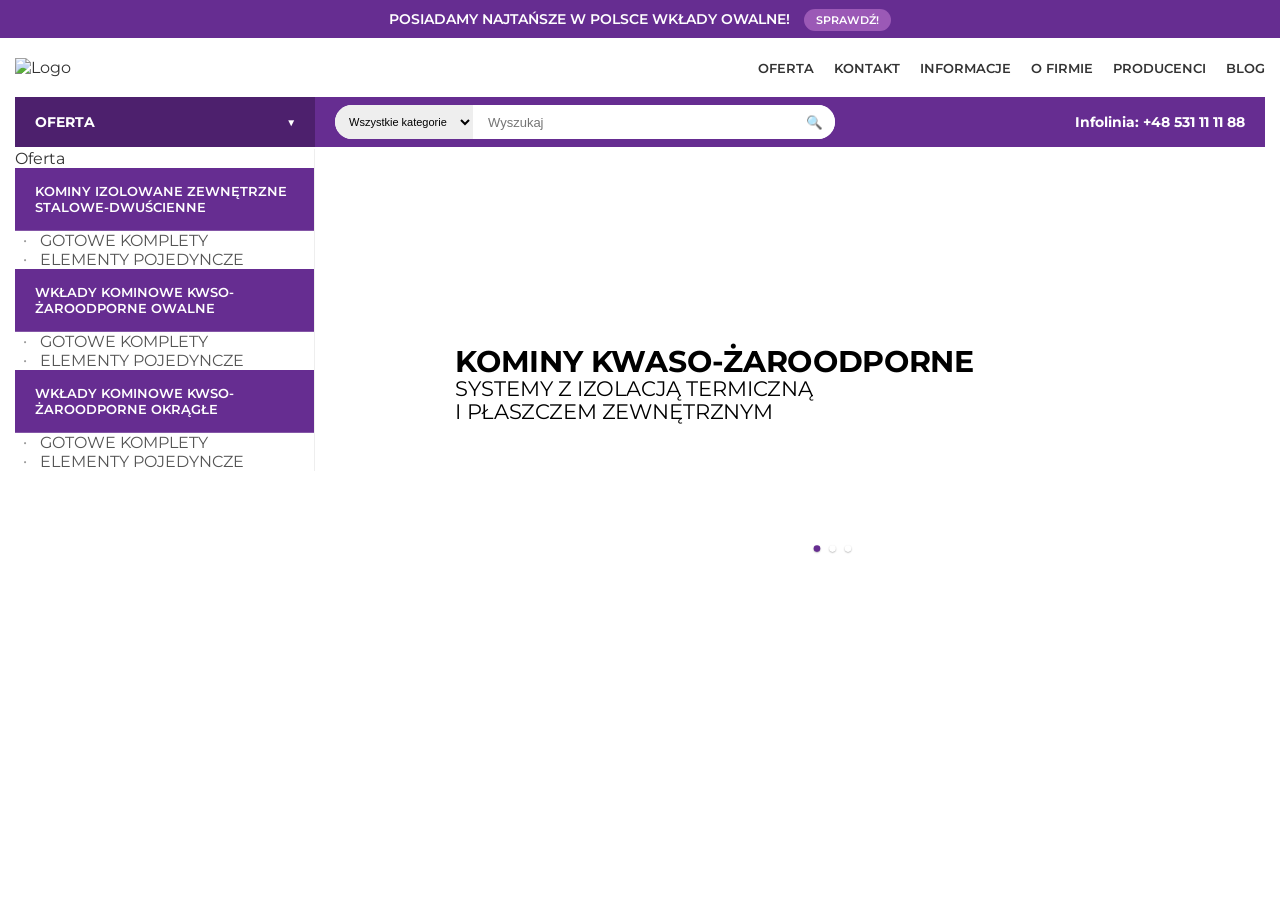
==== commit 3aea0442: "index.html ! :D" ====
--- a/index.html
+++ b/index.html
@@ -1,4 +1,4 @@
-<!doctype html>
+﻿<!doctype html>
 <html lang="pl">
   <head>
     <meta charset="UTF-8" />
@@ -433,13855 +433,56 @@
             </p>
             <div class="block_content">
               <ul class="category-top-menu">
-                <li>
-                  <ul class="category-sub-menu">
-                    <li data-depth="0" class="level-0 active">
-                      <a
-                        href="https://taniekominy.pl/50-wklady-kominowe-kwaso-zaroodporne"
-                        >Wkłady kominowe / Kwaso-Żaroodporne</a
-                      >
-                      <div
-                        class="navbar-toggler collapse-icons"
-                        data-toggle="collapse"
-                        data-target="#exCollapsingNavbar50"
-                        aria-expanded="true">
-                        <i class="fa fa-caret-right add"></i
-                        ><i class="fa fa-caret-down remove"></i>
-                      </div>
-                      <div class="collapse in" id="exCollapsingNavbar50">
-                        <ul class="category-sub-menu">
-                          <li data-depth="1" class="level-1">
-                            <a
-                              class="category-sub-link"
-                              href="https://taniekominy.pl/2369-owalne-wklady-kominowe"
-                              >Owalne wkłady kominowe</a
-                            ><span
-                              class="arrows"
-                              data-toggle="collapse"
-                              data-target="#exCollapsingNavbar2369"
-                              aria-expanded="true"
-                              ><i class="fa fa-caret-right arrow-right"></i
-                              ><i class="fa fa-caret-down arrow-down"></i
-                            ></span>
-                            <div
-                              class="collapse in"
-                              id="exCollapsingNavbar2369"
-                              aria-expanded="true"
-                              style="">
-                              <ul class="category-sub-menu">
-                                <li data-depth="2" class="level-2">
-                                  <a
-                                    class="category-sub-link"
-                                    href="https://taniekominy.pl/1181-gotowe-komplety"
-                                    >Gotowe komplety</a
-                                  ><span
-                                    class="arrows"
-                                    data-toggle="collapse"
-                                    data-target="#exCollapsingNavbar1181"
-                                    ><i
-                                      class="fa fa-caret-right arrow-right"></i
-                                    ><i class="fa fa-caret-down arrow-down"></i
-                                  ></span>
-                                  <div
-                                    class="collapse"
-                                    id="exCollapsingNavbar1181">
-                                    <ul class="category-sub-menu">
-                                      <li data-depth="3" class="level-3">
-                                        <a
-                                          class="category-sub-link"
-                                          href="https://taniekominy.pl/2285-100-x-150"
-                                          >100 x 150</a
-                                        ><span
-                                          class="arrows"
-                                          data-toggle="collapse"
-                                          data-target="#exCollapsingNavbar2285"
-                                          ><i
-                                            class="fa fa-caret-right arrow-right"></i
-                                          ><i
-                                            class="fa fa-caret-down arrow-down"></i
-                                        ></span>
-                                        <div
-                                          class="collapse"
-                                          id="exCollapsingNavbar2285">
-                                          <ul class="category-sub-menu">
-                                            <li data-depth="4" class="level-4">
-                                              <a
-                                                class="category-sub-link"
-                                                href="https://taniekominy.pl/2286-komplet-4-m"
-                                                >Komplet 4 m</a
-                                              >
-                                            </li>
-                                            <li data-depth="4" class="level-4">
-                                              <a
-                                                class="category-sub-link"
-                                                href="https://taniekominy.pl/2287-komplet-45-m"
-                                                >Komplet 4.5 m</a
-                                              >
-                                            </li>
-                                            <li data-depth="4" class="level-4">
-                                              <a
-                                                class="category-sub-link"
-                                                href="https://taniekominy.pl/2288-komplet-5-m"
-                                                >Komplet 5 m</a
-                                              >
-                                            </li>
-                                            <li data-depth="4" class="level-4">
-                                              <a
-                                                class="category-sub-link"
-                                                href="https://taniekominy.pl/2289-komplet-55-m"
-                                                >Komplet 5.5 m</a
-                                              >
-                                            </li>
-                                            <li data-depth="4" class="level-4">
-                                              <a
-                                                class="category-sub-link"
-                                                href="https://taniekominy.pl/2290-komplet-6-m"
-                                                >Komplet 6 m</a
-                                              >
-                                            </li>
-                                            <li data-depth="4" class="level-4">
-                                              <a
-                                                class="category-sub-link"
-                                                href="https://taniekominy.pl/2291-komplet-65-m"
-                                                >Komplet 6.5 m</a
-                                              >
-                                            </li>
-                                            <li data-depth="4" class="level-4">
-                                              <a
-                                                class="category-sub-link"
-                                                href="https://taniekominy.pl/2292-komplet-7-m"
-                                                >Komplet 7 m</a
-                                              >
-                                            </li>
-                                            <li data-depth="4" class="level-4">
-                                              <a
-                                                class="category-sub-link"
-                                                href="https://taniekominy.pl/2293-komplet-75-m"
-                                                >Komplet 7.5 m</a
-                                              >
-                                            </li>
-                                            <li data-depth="4" class="level-4">
-                                              <a
-                                                class="category-sub-link"
-                                                href="https://taniekominy.pl/2294-komplet-8-m"
-                                                >Komplet 8 m</a
-                                              >
-                                            </li>
-                                            <li data-depth="4" class="level-4">
-                                              <a
-                                                class="category-sub-link"
-                                                href="https://taniekominy.pl/2295-komplet-85-m"
-                                                >Komplet 8.5 m</a
-                                              >
-                                            </li>
-                                            <li data-depth="4" class="level-4">
-                                              <a
-                                                class="category-sub-link"
-                                                href="https://taniekominy.pl/2296-komplet-9-m"
-                                                >Komplet 9 m</a
-                                              >
-                                            </li>
-                                            <li data-depth="4" class="level-4">
-                                              <a
-                                                class="category-sub-link"
-                                                href="https://taniekominy.pl/2297-komplet-95-m"
-                                                >Komplet 9.5 m</a
-                                              >
-                                            </li>
-                                            <li data-depth="4" class="level-4">
-                                              <a
-                                                class="category-sub-link"
-                                                href="https://taniekominy.pl/2298-komplet-10-m"
-                                                >Komplet 10 m</a
-                                              >
-                                            </li>
-                                            <li data-depth="4" class="level-4">
-                                              <a
-                                                class="category-sub-link"
-                                                href="https://taniekominy.pl/2299-komplet-105-m"
-                                                >Komplet 10.5 m</a
-                                              >
-                                            </li>
-                                            <li data-depth="4" class="level-4">
-                                              <a
-                                                class="category-sub-link"
-                                                href="https://taniekominy.pl/2300-komplet-11-m"
-                                                >Komplet 11 m</a
-                                              >
-                                            </li>
-                                            <li data-depth="4" class="level-4">
-                                              <a
-                                                class="category-sub-link"
-                                                href="https://taniekominy.pl/2301-komplet-115-m"
-                                                >Komplet 11.5 m</a
-                                              >
-                                            </li>
-                                            <li data-depth="4" class="level-4">
-                                              <a
-                                                class="category-sub-link"
-                                                href="https://taniekominy.pl/2302-komplet-12-m"
-                                                >Komplet 12 m</a
-                                              >
-                                            </li>
-                                            <li data-depth="4" class="level-4">
-                                              <a
-                                                class="category-sub-link"
-                                                href="https://taniekominy.pl/2303-komplet-125-m"
-                                                >Komplet 12.5 m</a
-                                              >
-                                            </li>
-                                            <li data-depth="4" class="level-4">
-                                              <a
-                                                class="category-sub-link"
-                                                href="https://taniekominy.pl/2304-komplet-13-m"
-                                                >Komplet 13 m</a
-                                              >
-                                            </li>
-                                          </ul>
-                                        </div>
-                                      </li>
-                                      <li data-depth="3" class="level-3">
-                                        <a
-                                          class="category-sub-link"
-                                          href="https://taniekominy.pl/1213-100-x-160"
-                                          >100 x 160</a
-                                        ><span
-                                          class="arrows"
-                                          data-toggle="collapse"
-                                          data-target="#exCollapsingNavbar1213"
-                                          ><i
-                                            class="fa fa-caret-right arrow-right"></i
-                                          ><i
-                                            class="fa fa-caret-down arrow-down"></i
-                                        ></span>
-                                        <div
-                                          class="collapse"
-                                          id="exCollapsingNavbar1213">
-                                          <ul class="category-sub-menu">
-                                            <li data-depth="4" class="level-4">
-                                              <a
-                                                class="category-sub-link"
-                                                href="https://taniekominy.pl/1882-komplet-4-m"
-                                                >Komplet 4 m</a
-                                              >
-                                            </li>
-                                            <li data-depth="4" class="level-4">
-                                              <a
-                                                class="category-sub-link"
-                                                href="https://taniekominy.pl/1883-komplet-45-m"
-                                                >Komplet 4.5 m</a
-                                              >
-                                            </li>
-                                            <li data-depth="4" class="level-4">
-                                              <a
-                                                class="category-sub-link"
-                                                href="https://taniekominy.pl/1884-komplet-5-m"
-                                                >Komplet 5 m</a
-                                              >
-                                            </li>
-                                            <li data-depth="4" class="level-4">
-                                              <a
-                                                class="category-sub-link"
-                                                href="https://taniekominy.pl/1885-komplet-55-m"
-                                                >Komplet 5.5 m</a
-                                              >
-                                            </li>
-                                            <li data-depth="4" class="level-4">
-                                              <a
-                                                class="category-sub-link"
-                                                href="https://taniekominy.pl/1886-komplet-6-m"
-                                                >Komplet 6 m</a
-                                              >
-                                            </li>
-                                            <li data-depth="4" class="level-4">
-                                              <a
-                                                class="category-sub-link"
-                                                href="https://taniekominy.pl/1887-komplet-65-m"
-                                                >Komplet 6.5 m</a
-                                              >
-                                            </li>
-                                            <li data-depth="4" class="level-4">
-                                              <a
-                                                class="category-sub-link"
-                                                href="https://taniekominy.pl/1888-komplet-7-m"
-                                                >Komplet 7 m</a
-                                              >
-                                            </li>
-                                            <li data-depth="4" class="level-4">
-                                              <a
-                                                class="category-sub-link"
-                                                href="https://taniekominy.pl/1889-komplet-75-m"
-                                                >Komplet 7.5 m</a
-                                              >
-                                            </li>
-                                            <li data-depth="4" class="level-4">
-                                              <a
-                                                class="category-sub-link"
-                                                href="https://taniekominy.pl/1890-komplet-8-m"
-                                                >Komplet 8 m</a
-                                              >
-                                            </li>
-                                            <li data-depth="4" class="level-4">
-                                              <a
-                                                class="category-sub-link"
-                                                href="https://taniekominy.pl/1891-komplet-85-m"
-                                                >Komplet 8.5 m</a
-                                              >
-                                            </li>
-                                            <li data-depth="4" class="level-4">
-                                              <a
-                                                class="category-sub-link"
-                                                href="https://taniekominy.pl/1892-komplet-9-m"
-                                                >Komplet 9 m</a
-                                              >
-                                            </li>
-                                            <li data-depth="4" class="level-4">
-                                              <a
-                                                class="category-sub-link"
-                                                href="https://taniekominy.pl/1893-komplet-95-m"
-                                                >Komplet 9.5 m</a
-                                              >
-                                            </li>
-                                            <li data-depth="4" class="level-4">
-                                              <a
-                                                class="category-sub-link"
-                                                href="https://taniekominy.pl/1894-komplet-10-m"
-                                                >Komplet 10 m</a
-                                              >
-                                            </li>
-                                            <li data-depth="4" class="level-4">
-                                              <a
-                                                class="category-sub-link"
-                                                href="https://taniekominy.pl/1895-komplet-105-m"
-                                                >Komplet 10.5 m</a
-                                              >
-                                            </li>
-                                            <li data-depth="4" class="level-4">
-                                              <a
-                                                class="category-sub-link"
-                                                href="https://taniekominy.pl/1896-komplet-11-m"
-                                                >Komplet 11 m</a
-                                              >
-                                            </li>
-                                            <li data-depth="4" class="level-4">
-                                              <a
-                                                class="category-sub-link"
-                                                href="https://taniekominy.pl/1897-komplet-115-m"
-                                                >Komplet 11.5 m</a
-                                              >
-                                            </li>
-                                            <li data-depth="4" class="level-4">
-                                              <a
-                                                class="category-sub-link"
-                                                href="https://taniekominy.pl/1898-komplet-12-m"
-                                                >Komplet 12 m</a
-                                              >
-                                            </li>
-                                            <li data-depth="4" class="level-4">
-                                              <a
-                                                class="category-sub-link"
-                                                href="https://taniekominy.pl/1899-komplet-125-m"
-                                                >Komplet 12.5 m</a
-                                              >
-                                            </li>
-                                            <li data-depth="4" class="level-4">
-                                              <a
-                                                class="category-sub-link"
-                                                href="https://taniekominy.pl/1900-komplet-13-m"
-                                                >Komplet 13 m</a
-                                              >
-                                            </li>
-                                          </ul>
-                                        </div>
-                                      </li>
-                                      <li data-depth="3" class="level-3">
-                                        <a
-                                          class="category-sub-link"
-                                          href="https://taniekominy.pl/1214-100-x-170"
-                                          >100 x 170</a
-                                        ><span
-                                          class="arrows"
-                                          data-toggle="collapse"
-                                          data-target="#exCollapsingNavbar1214"
-                                          ><i
-                                            class="fa fa-caret-right arrow-right"></i
-                                          ><i
-                                            class="fa fa-caret-down arrow-down"></i
-                                        ></span>
-                                        <div
-                                          class="collapse"
-                                          id="exCollapsingNavbar1214">
-                                          <ul class="category-sub-menu">
-                                            <li data-depth="4" class="level-4">
-                                              <a
-                                                class="category-sub-link"
-                                                href="https://taniekominy.pl/1901-komplet-4-m"
-                                                >Komplet 4 m</a
-                                              >
-                                            </li>
-                                            <li data-depth="4" class="level-4">
-                                              <a
-                                                class="category-sub-link"
-                                                href="https://taniekominy.pl/1902-komplet-45-m"
-                                                >Komplet 4.5 m</a
-                                              >
-                                            </li>
-                                            <li data-depth="4" class="level-4">
-                                              <a
-                                                class="category-sub-link"
-                                                href="https://taniekominy.pl/1903-komplet-5-m"
-                                                >Komplet 5 m</a
-                                              >
-                                            </li>
-                                            <li data-depth="4" class="level-4">
-                                              <a
-                                                class="category-sub-link"
-                                                href="https://taniekominy.pl/1904-komplet-55-m"
-                                                >Komplet 5.5 m</a
-                                              >
-                                            </li>
-                                            <li data-depth="4" class="level-4">
-                                              <a
-                                                class="category-sub-link"
-                                                href="https://taniekominy.pl/1905-komplet-6-m"
-                                                >Komplet 6 m</a
-                                              >
-                                            </li>
-                                            <li data-depth="4" class="level-4">
-                                              <a
-                                                class="category-sub-link"
-                                                href="https://taniekominy.pl/1906-komplet-65-m"
-                                                >Komplet 6.5 m</a
-                                              >
-                                            </li>
-                                            <li data-depth="4" class="level-4">
-                                              <a
-                                                class="category-sub-link"
-                                                href="https://taniekominy.pl/1907-komplet-7-m"
-                                                >Komplet 7 m</a
-                                              >
-                                            </li>
-                                            <li data-depth="4" class="level-4">
-                                              <a
-                                                class="category-sub-link"
-                                                href="https://taniekominy.pl/1908-komplet-75-m"
-                                                >Komplet 7.5 m</a
-                                              >
-                                            </li>
-                                            <li data-depth="4" class="level-4">
-                                              <a
-                                                class="category-sub-link"
-                                                href="https://taniekominy.pl/1909-komplet-8-m"
-                                                >Komplet 8 m</a
-                                              >
-                                            </li>
-                                            <li data-depth="4" class="level-4">
-                                              <a
-                                                class="category-sub-link"
-                                                href="https://taniekominy.pl/1910-komplet-85-m"
-                                                >Komplet 8.5 m</a
-                                              >
-                                            </li>
-                                            <li data-depth="4" class="level-4">
-                                              <a
-                                                class="category-sub-link"
-                                                href="https://taniekominy.pl/1911-komplet-9-m"
-                                                >Komplet 9 m</a
-                                              >
-                                            </li>
-                                            <li data-depth="4" class="level-4">
-                                              <a
-                                                class="category-sub-link"
-                                                href="https://taniekominy.pl/1912-komplet-95-m"
-                                                >Komplet 9.5 m</a
-                                              >
-                                            </li>
-                                            <li data-depth="4" class="level-4">
-                                              <a
-                                                class="category-sub-link"
-                                                href="https://taniekominy.pl/1913-komplet-10-m"
-                                                >Komplet 10 m</a
-                                              >
-                                            </li>
-                                            <li data-depth="4" class="level-4">
-                                              <a
-                                                class="category-sub-link"
-                                                href="https://taniekominy.pl/1914-komplet-105-m"
-                                                >Komplet 10.5 m</a
-                                              >
-                                            </li>
-                                            <li data-depth="4" class="level-4">
-                                              <a
-                                                class="category-sub-link"
-                                                href="https://taniekominy.pl/1915-komplet-11-m"
-                                                >Komplet 11 m</a
-                                              >
-                                            </li>
-                                            <li data-depth="4" class="level-4">
-                                              <a
-                                                class="category-sub-link"
-                                                href="https://taniekominy.pl/1916-komplet-115-m"
-                                                >Komplet 11.5 m</a
-                                              >
-                                            </li>
-                                            <li data-depth="4" class="level-4">
-                                              <a
-                                                class="category-sub-link"
-                                                href="https://taniekominy.pl/1917-komplet-12-m"
-                                                >Komplet 12 m</a
-                                              >
-                                            </li>
-                                            <li data-depth="4" class="level-4">
-                                              <a
-                                                class="category-sub-link"
-                                                href="https://taniekominy.pl/1918-komplet-125-m"
-                                                >Komplet 12.5 m</a
-                                              >
-                                            </li>
-                                            <li data-depth="4" class="level-4">
-                                              <a
-                                                class="category-sub-link"
-                                                href="https://taniekominy.pl/1919-komplet-13-m"
-                                                >Komplet 13 m</a
-                                              >
-                                            </li>
-                                          </ul>
-                                        </div>
-                                      </li>
-                                      <li data-depth="3" class="level-3">
-                                        <a
-                                          class="category-sub-link"
-                                          href="https://taniekominy.pl/1215-100-x-180"
-                                          >100 x 180</a
-                                        ><span
-                                          class="arrows"
-                                          data-toggle="collapse"
-                                          data-target="#exCollapsingNavbar1215"
-                                          ><i
-                                            class="fa fa-caret-right arrow-right"></i
-                                          ><i
-                                            class="fa fa-caret-down arrow-down"></i
-                                        ></span>
-                                        <div
-                                          class="collapse"
-                                          id="exCollapsingNavbar1215">
-                                          <ul class="category-sub-menu">
-                                            <li data-depth="4" class="level-4">
-                                              <a
-                                                class="category-sub-link"
-                                                href="https://taniekominy.pl/1920-komplet-4-m"
-                                                >Komplet 4 m</a
-                                              >
-                                            </li>
-                                            <li data-depth="4" class="level-4">
-                                              <a
-                                                class="category-sub-link"
-                                                href="https://taniekominy.pl/1921-komplet-45-m"
-                                                >Komplet 4.5 m</a
-                                              >
-                                            </li>
-                                            <li data-depth="4" class="level-4">
-                                              <a
-                                                class="category-sub-link"
-                                                href="https://taniekominy.pl/1922-komplet-5-m"
-                                                >Komplet 5 m</a
-                                              >
-                                            </li>
-                                            <li data-depth="4" class="level-4">
-                                              <a
-                                                class="category-sub-link"
-                                                href="https://taniekominy.pl/1923-komplet-55-m"
-                                                >Komplet 5.5 m</a
-                                              >
-                                            </li>
-                                            <li data-depth="4" class="level-4">
-                                              <a
-                                                class="category-sub-link"
-                                                href="https://taniekominy.pl/1924-komplet-6-m"
-                                                >Komplet 6 m</a
-                                              >
-                                            </li>
-                                            <li data-depth="4" class="level-4">
-                                              <a
-                                                class="category-sub-link"
-                                                href="https://taniekominy.pl/1925-komplet-65-m"
-                                                >Komplet 6.5 m</a
-                                              >
-                                            </li>
-                                            <li data-depth="4" class="level-4">
-                                              <a
-                                                class="category-sub-link"
-                                                href="https://taniekominy.pl/1926-komplet-7-m"
-                                                >Komplet 7 m</a
-                                              >
-                                            </li>
-                                            <li data-depth="4" class="level-4">
-                                              <a
-                                                class="category-sub-link"
-                                                href="https://taniekominy.pl/1927-komplet-75-m"
-                                                >Komplet 7.5 m</a
-                                              >
-                                            </li>
-                                            <li data-depth="4" class="level-4">
-                                              <a
-                                                class="category-sub-link"
-                                                href="https://taniekominy.pl/1928-komplet-8-m"
-                                                >Komplet 8 m</a
-                                              >
-                                            </li>
-                                            <li data-depth="4" class="level-4">
-                                              <a
-                                                class="category-sub-link"
-                                                href="https://taniekominy.pl/1929-komplet-85-m"
-                                                >Komplet 8.5 m</a
-                                              >
-                                            </li>
-                                            <li data-depth="4" class="level-4">
-                                              <a
-                                                class="category-sub-link"
-                                                href="https://taniekominy.pl/1930-komplet-9-m"
-                                                >Komplet 9 m</a
-                                              >
-                                            </li>
-                                            <li data-depth="4" class="level-4">
-                                              <a
-                                                class="category-sub-link"
-                                                href="https://taniekominy.pl/1931-komplet-95-m"
-                                                >Komplet 9.5 m</a
-                                              >
-                                            </li>
-                                            <li data-depth="4" class="level-4">
-                                              <a
-                                                class="category-sub-link"
-                                                href="https://taniekominy.pl/1932-komplet-10-m"
-                                                >Komplet 10 m</a
-                                              >
-                                            </li>
-                                            <li data-depth="4" class="level-4">
-                                              <a
-                                                class="category-sub-link"
-                                                href="https://taniekominy.pl/1933-komplet-105-m"
-                                                >Komplet 10.5 m</a
-                                              >
-                                            </li>
-                                            <li data-depth="4" class="level-4">
-                                              <a
-                                                class="category-sub-link"
-                                                href="https://taniekominy.pl/1934-komplet-11-m"
-                                                >Komplet 11 m</a
-                                              >
-                                            </li>
-                                            <li data-depth="4" class="level-4">
-                                              <a
-                                                class="category-sub-link"
-                                                href="https://taniekominy.pl/1935-komplet-115-m"
-                                                >Komplet 11.5 m</a
-                                              >
-                                            </li>
-                                            <li data-depth="4" class="level-4">
-                                              <a
-                                                class="category-sub-link"
-                                                href="https://taniekominy.pl/1936-komplet-12-m"
-                                                >Komplet 12 m</a
-                                              >
-                                            </li>
-                                            <li data-depth="4" class="level-4">
-                                              <a
-                                                class="category-sub-link"
-                                                href="https://taniekominy.pl/1937-komplet-125-m"
-                                                >Komplet 12.5 m</a
-                                              >
-                                            </li>
-                                            <li data-depth="4" class="level-4">
-                                              <a
-                                                class="category-sub-link"
-                                                href="https://taniekominy.pl/1938-komplet-13-m"
-                                                >Komplet 13 m</a
-                                              >
-                                            </li>
-                                          </ul>
-                                        </div>
-                                      </li>
-                                      <li data-depth="3" class="level-3">
-                                        <a
-                                          class="category-sub-link"
-                                          href="https://taniekominy.pl/1216-100-x-190"
-                                          >100 x 190</a
-                                        ><span
-                                          class="arrows"
-                                          data-toggle="collapse"
-                                          data-target="#exCollapsingNavbar1216"
-                                          ><i
-                                            class="fa fa-caret-right arrow-right"></i
-                                          ><i
-                                            class="fa fa-caret-down arrow-down"></i
-                                        ></span>
-                                        <div
-                                          class="collapse"
-                                          id="exCollapsingNavbar1216">
-                                          <ul class="category-sub-menu">
-                                            <li data-depth="4" class="level-4">
-                                              <a
-                                                class="category-sub-link"
-                                                href="https://taniekominy.pl/1939-komplet-4-m"
-                                                >Komplet 4 m</a
-                                              >
-                                            </li>
-                                            <li data-depth="4" class="level-4">
-                                              <a
-                                                class="category-sub-link"
-                                                href="https://taniekominy.pl/1940-komplet-45-m"
-                                                >Komplet 4.5 m</a
-                                              >
-                                            </li>
-                                            <li data-depth="4" class="level-4">
-                                              <a
-                                                class="category-sub-link"
-                                                href="https://taniekominy.pl/1941-komplet-5-m"
-                                                >Komplet 5 m</a
-                                              >
-                                            </li>
-                                            <li data-depth="4" class="level-4">
-                                              <a
-                                                class="category-sub-link"
-                                                href="https://taniekominy.pl/1942-komplet-55-m"
-                                                >Komplet 5.5 m</a
-                                              >
-                                            </li>
-                                            <li data-depth="4" class="level-4">
-                                              <a
-                                                class="category-sub-link"
-                                                href="https://taniekominy.pl/1943-komplet-6-m"
-                                                >Komplet 6 m</a
-                                              >
-                                            </li>
-                                            <li data-depth="4" class="level-4">
-                                              <a
-                                                class="category-sub-link"
-                                                href="https://taniekominy.pl/1944-komplet-65-m"
-                                                >Komplet 6.5 m</a
-                                              >
-                                            </li>
-                                            <li data-depth="4" class="level-4">
-                                              <a
-                                                class="category-sub-link"
-                                                href="https://taniekominy.pl/1945-komplet-7-m"
-                                                >Komplet 7 m</a
-                                              >
-                                            </li>
-                                            <li data-depth="4" class="level-4">
-                                              <a
-                                                class="category-sub-link"
-                                                href="https://taniekominy.pl/1946-komplet-75-m"
-                                                >Komplet 7.5 m</a
-                                              >
-                                            </li>
-                                            <li data-depth="4" class="level-4">
-                                              <a
-                                                class="category-sub-link"
-                                                href="https://taniekominy.pl/1947-komplet-8-m"
-                                                >Komplet 8 m</a
-                                              >
-                                            </li>
-                                            <li data-depth="4" class="level-4">
-                                              <a
-                                                class="category-sub-link"
-                                                href="https://taniekominy.pl/1948-komplet-85-m"
-                                                >Komplet 8.5 m</a
-                                              >
-                                            </li>
-                                            <li data-depth="4" class="level-4">
-                                              <a
-                                                class="category-sub-link"
-                                                href="https://taniekominy.pl/1949-komplet-9-m"
-                                                >Komplet 9 m</a
-                                              >
-                                            </li>
-                                            <li data-depth="4" class="level-4">
-                                              <a
-                                                class="category-sub-link"
-                                                href="https://taniekominy.pl/1950-komplet-95-m"
-                                                >Komplet 9.5 m</a
-                                              >
-                                            </li>
-                                            <li data-depth="4" class="level-4">
-                                              <a
-                                                class="category-sub-link"
-                                                href="https://taniekominy.pl/1951-komplet-10-m"
-                                                >Komplet 10 m</a
-                                              >
-                                            </li>
-                                            <li data-depth="4" class="level-4">
-                                              <a
-                                                class="category-sub-link"
-                                                href="https://taniekominy.pl/1952-komplet-105-m"
-                                                >Komplet 10.5 m</a
-                                              >
-                                            </li>
-                                            <li data-depth="4" class="level-4">
-                                              <a
-                                                class="category-sub-link"
-                                                href="https://taniekominy.pl/1953-komplet-11-m"
-                                                >Komplet 11 m</a
-                                              >
-                                            </li>
-                                            <li data-depth="4" class="level-4">
-                                              <a
-                                                class="category-sub-link"
-                                                href="https://taniekominy.pl/1954-komplet-115-m"
-                                                >Komplet 11.5 m</a
-                                              >
-                                            </li>
-                                            <li data-depth="4" class="level-4">
-                                              <a
-                                                class="category-sub-link"
-                                                href="https://taniekominy.pl/1955-komplet-12-m"
-                                                >Komplet 12 m</a
-                                              >
-                                            </li>
-                                            <li data-depth="4" class="level-4">
-                                              <a
-                                                class="category-sub-link"
-                                                href="https://taniekominy.pl/1956-komplet-125-m"
-                                                >Komplet 12.5 m</a
-                                              >
-                                            </li>
-                                            <li data-depth="4" class="level-4">
-                                              <a
-                                                class="category-sub-link"
-                                                href="https://taniekominy.pl/1957-komplet-13-m"
-                                                >Komplet 13 m</a
-                                              >
-                                            </li>
-                                          </ul>
-                                        </div>
-                                      </li>
-                                      <li data-depth="3" class="level-3">
-                                        <a
-                                          class="category-sub-link"
-                                          href="https://taniekominy.pl/1217-100-x-200"
-                                          >100 x 200</a
-                                        ><span
-                                          class="arrows"
-                                          data-toggle="collapse"
-                                          data-target="#exCollapsingNavbar1217"
-                                          ><i
-                                            class="fa fa-caret-right arrow-right"></i
-                                          ><i
-                                            class="fa fa-caret-down arrow-down"></i
-                                        ></span>
-                                        <div
-                                          class="collapse"
-                                          id="exCollapsingNavbar1217">
-                                          <ul class="category-sub-menu">
-                                            <li data-depth="4" class="level-4">
-                                              <a
-                                                class="category-sub-link"
-                                                href="https://taniekominy.pl/1241-komplet-4-m"
-                                                >Komplet 4 m</a
-                                              >
-                                            </li>
-                                            <li data-depth="4" class="level-4">
-                                              <a
-                                                class="category-sub-link"
-                                                href="https://taniekominy.pl/1242-komplet-45-m"
-                                                >Komplet 4.5 m</a
-                                              >
-                                            </li>
-                                            <li data-depth="4" class="level-4">
-                                              <a
-                                                class="category-sub-link"
-                                                href="https://taniekominy.pl/1244-komplet-5-m"
-                                                >Komplet 5 m</a
-                                              >
-                                            </li>
-                                            <li data-depth="4" class="level-4">
-                                              <a
-                                                class="category-sub-link"
-                                                href="https://taniekominy.pl/1245-komplet-55-m"
-                                                >Komplet 5.5 m</a
-                                              >
-                                            </li>
-                                            <li data-depth="4" class="level-4">
-                                              <a
-                                                class="category-sub-link"
-                                                href="https://taniekominy.pl/1246-komplet-6-m"
-                                                >Komplet 6 m</a
-                                              >
-                                            </li>
-                                            <li data-depth="4" class="level-4">
-                                              <a
-                                                class="category-sub-link"
-                                                href="https://taniekominy.pl/1247-komplet-65-m"
-                                                >Komplet 6.5 m</a
-                                              >
-                                            </li>
-                                            <li data-depth="4" class="level-4">
-                                              <a
-                                                class="category-sub-link"
-                                                href="https://taniekominy.pl/1248-komplet-7-m"
-                                                >Komplet 7 m</a
-                                              >
-                                            </li>
-                                            <li data-depth="4" class="level-4">
-                                              <a
-                                                class="category-sub-link"
-                                                href="https://taniekominy.pl/1249-komplet-75-m"
-                                                >Komplet 7.5 m</a
-                                              >
-                                            </li>
-                                            <li data-depth="4" class="level-4">
-                                              <a
-                                                class="category-sub-link"
-                                                href="https://taniekominy.pl/1250-komplet-8-m"
-                                                >Komplet 8 m</a
-                                              >
-                                            </li>
-                                            <li data-depth="4" class="level-4">
-                                              <a
-                                                class="category-sub-link"
-                                                href="https://taniekominy.pl/1251-komplet-85-m"
-                                                >Komplet 8.5 m</a
-                                              >
-                                            </li>
-                                            <li data-depth="4" class="level-4">
-                                              <a
-                                                class="category-sub-link"
-                                                href="https://taniekominy.pl/1252-komplet-9-m"
-                                                >Komplet 9 m</a
-                                              >
-                                            </li>
-                                            <li data-depth="4" class="level-4">
-                                              <a
-                                                class="category-sub-link"
-                                                href="https://taniekominy.pl/1253-komplet-95-m"
-                                                >Komplet 9.5 m</a
-                                              >
-                                            </li>
-                                            <li data-depth="4" class="level-4">
-                                              <a
-                                                class="category-sub-link"
-                                                href="https://taniekominy.pl/1254-komplet-10-m"
-                                                >Komplet 10 m</a
-                                              >
-                                            </li>
-                                            <li data-depth="4" class="level-4">
-                                              <a
-                                                class="category-sub-link"
-                                                href="https://taniekominy.pl/1255-komplet-105-m"
-                                                >Komplet 10.5 m</a
-                                              >
-                                            </li>
-                                            <li data-depth="4" class="level-4">
-                                              <a
-                                                class="category-sub-link"
-                                                href="https://taniekominy.pl/1256-komplet-11-m"
-                                                >Komplet 11 m</a
-                                              >
-                                            </li>
-                                            <li data-depth="4" class="level-4">
-                                              <a
-                                                class="category-sub-link"
-                                                href="https://taniekominy.pl/1257-komplet-115-m"
-                                                >Komplet 11.5 m</a
-                                              >
-                                            </li>
-                                            <li data-depth="4" class="level-4">
-                                              <a
-                                                class="category-sub-link"
-                                                href="https://taniekominy.pl/1259-komplet-12-m"
-                                                >Komplet 12 m</a
-                                              >
-                                            </li>
-                                            <li data-depth="4" class="level-4">
-                                              <a
-                                                class="category-sub-link"
-                                                href="https://taniekominy.pl/1260-komplet-125-m"
-                                                >Komplet 12.5 m</a
-                                              >
-                                            </li>
-                                            <li data-depth="4" class="level-4">
-                                              <a
-                                                class="category-sub-link"
-                                                href="https://taniekominy.pl/1261-komplet-13-m"
-                                                >Komplet 13 m</a
-                                              >
-                                            </li>
-                                          </ul>
-                                        </div>
-                                      </li>
-                                      <li data-depth="3" class="level-3">
-                                        <a
-                                          class="category-sub-link"
-                                          href="https://taniekominy.pl/1218-100-x-210"
-                                          >100 x 210</a
-                                        ><span
-                                          class="arrows"
-                                          data-toggle="collapse"
-                                          data-target="#exCollapsingNavbar1218"
-                                          ><i
-                                            class="fa fa-caret-right arrow-right"></i
-                                          ><i
-                                            class="fa fa-caret-down arrow-down"></i
-                                        ></span>
-                                        <div
-                                          class="collapse"
-                                          id="exCollapsingNavbar1218">
-                                          <ul class="category-sub-menu">
-                                            <li data-depth="4" class="level-4">
-                                              <a
-                                                class="category-sub-link"
-                                                href="https://taniekominy.pl/1958-komplet-4-m"
-                                                >Komplet 4 m</a
-                                              >
-                                            </li>
-                                            <li data-depth="4" class="level-4">
-                                              <a
-                                                class="category-sub-link"
-                                                href="https://taniekominy.pl/1959-komplet-45-m"
-                                                >Komplet 4.5 m</a
-                                              >
-                                            </li>
-                                            <li data-depth="4" class="level-4">
-                                              <a
-                                                class="category-sub-link"
-                                                href="https://taniekominy.pl/1960-komplet-5-m"
-                                                >Komplet 5 m</a
-                                              >
-                                            </li>
-                                            <li data-depth="4" class="level-4">
-                                              <a
-                                                class="category-sub-link"
-                                                href="https://taniekominy.pl/1961-komplet-55-m"
-                                                >Komplet 5.5 m</a
-                                              >
-                                            </li>
-                                            <li data-depth="4" class="level-4">
-                                              <a
-                                                class="category-sub-link"
-                                                href="https://taniekominy.pl/1962-komplet-6-m"
-                                                >Komplet 6 m</a
-                                              >
-                                            </li>
-                                            <li data-depth="4" class="level-4">
-                                              <a
-                                                class="category-sub-link"
-                                                href="https://taniekominy.pl/1963-komplet-65-m"
-                                                >Komplet 6.5 m</a
-                                              >
-                                            </li>
-                                            <li data-depth="4" class="level-4">
-                                              <a
-                                                class="category-sub-link"
-                                                href="https://taniekominy.pl/1964-komplet-7-m"
-                                                >Komplet 7 m</a
-                                              >
-                                            </li>
-                                            <li data-depth="4" class="level-4">
-                                              <a
-                                                class="category-sub-link"
-                                                href="https://taniekominy.pl/1965-komplet-75-m"
-                                                >Komplet 7.5 m</a
-                                              >
-                                            </li>
-                                            <li data-depth="4" class="level-4">
-                                              <a
-                                                class="category-sub-link"
-                                                href="https://taniekominy.pl/1966-komplet-8-m"
-                                                >Komplet 8 m</a
-                                              >
-                                            </li>
-                                            <li data-depth="4" class="level-4">
-                                              <a
-                                                class="category-sub-link"
-                                                href="https://taniekominy.pl/1967-komplet-85-m"
-                                                >Komplet 8.5 m</a
-                                              >
-                                            </li>
-                                            <li data-depth="4" class="level-4">
-                                              <a
-                                                class="category-sub-link"
-                                                href="https://taniekominy.pl/1968-komplet-9-m"
-                                                >Komplet 9 m</a
-                                              >
-                                            </li>
-                                            <li data-depth="4" class="level-4">
-                                              <a
-                                                class="category-sub-link"
-                                                href="https://taniekominy.pl/1969-komplet-95-m"
-                                                >Komplet 9.5 m</a
-                                              >
-                                            </li>
-                                            <li data-depth="4" class="level-4">
-                                              <a
-                                                class="category-sub-link"
-                                                href="https://taniekominy.pl/1970-komplet-10-m"
-                                                >Komplet 10 m</a
-                                              >
-                                            </li>
-                                            <li data-depth="4" class="level-4">
-                                              <a
-                                                class="category-sub-link"
-                                                href="https://taniekominy.pl/1971-komplet-105-m"
-                                                >Komplet 10.5 m</a
-                                              >
-                                            </li>
-                                            <li data-depth="4" class="level-4">
-                                              <a
-                                                class="category-sub-link"
-                                                href="https://taniekominy.pl/1972-komplet-11-m"
-                                                >Komplet 11 m</a
-                                              >
-                                            </li>
-                                            <li data-depth="4" class="level-4">
-                                              <a
-                                                class="category-sub-link"
-                                                href="https://taniekominy.pl/1973-komplet-115-m"
-                                                >Komplet 11.5 m</a
-                                              >
-                                            </li>
-                                            <li data-depth="4" class="level-4">
-                                              <a
-                                                class="category-sub-link"
-                                                href="https://taniekominy.pl/1974-komplet-12-m"
-                                                >Komplet 12 m</a
-                                              >
-                                            </li>
-                                            <li data-depth="4" class="level-4">
-                                              <a
-                                                class="category-sub-link"
-                                                href="https://taniekominy.pl/1975-komplet-125-m"
-                                                >Komplet 12.5 m</a
-                                              >
-                                            </li>
-                                            <li data-depth="4" class="level-4">
-                                              <a
-                                                class="category-sub-link"
-                                                href="https://taniekominy.pl/1976-komplet-13-m"
-                                                >Komplet 13 m</a
-                                              >
-                                            </li>
-                                          </ul>
-                                        </div>
-                                      </li>
-                                      <li data-depth="3" class="level-3">
-                                        <a
-                                          class="category-sub-link"
-                                          href="https://taniekominy.pl/1219-100-x-220"
-                                          >100 x 220</a
-                                        ><span
-                                          class="arrows"
-                                          data-toggle="collapse"
-                                          data-target="#exCollapsingNavbar1219"
-                                          ><i
-                                            class="fa fa-caret-right arrow-right"></i
-                                          ><i
-                                            class="fa fa-caret-down arrow-down"></i
-                                        ></span>
-                                        <div
-                                          class="collapse"
-                                          id="exCollapsingNavbar1219">
-                                          <ul class="category-sub-menu">
-                                            <li data-depth="4" class="level-4">
-                                              <a
-                                                class="category-sub-link"
-                                                href="https://taniekominy.pl/1263-komplet-4-m"
-                                                >Komplet 4 m</a
-                                              >
-                                            </li>
-                                            <li data-depth="4" class="level-4">
-                                              <a
-                                                class="category-sub-link"
-                                                href="https://taniekominy.pl/1266-komplet-45-m"
-                                                >Komplet 4.5 m</a
-                                              >
-                                            </li>
-                                            <li data-depth="4" class="level-4">
-                                              <a
-                                                class="category-sub-link"
-                                                href="https://taniekominy.pl/1271-komplet-5-m"
-                                                >Komplet 5 m</a
-                                              >
-                                            </li>
-                                            <li data-depth="4" class="level-4">
-                                              <a
-                                                class="category-sub-link"
-                                                href="https://taniekominy.pl/1274-komplet-55-m"
-                                                >Komplet 5.5 m</a
-                                              >
-                                            </li>
-                                            <li data-depth="4" class="level-4">
-                                              <a
-                                                class="category-sub-link"
-                                                href="https://taniekominy.pl/1276-komplet-6-m"
-                                                >Komplet 6 m</a
-                                              >
-                                            </li>
-                                            <li data-depth="4" class="level-4">
-                                              <a
-                                                class="category-sub-link"
-                                                href="https://taniekominy.pl/1279-komplet-65-m"
-                                                >Komplet 6.5 m</a
-                                              >
-                                            </li>
-                                            <li data-depth="4" class="level-4">
-                                              <a
-                                                class="category-sub-link"
-                                                href="https://taniekominy.pl/1281-komplet-7-m"
-                                                >Komplet 7 m</a
-                                              >
-                                            </li>
-                                            <li data-depth="4" class="level-4">
-                                              <a
-                                                class="category-sub-link"
-                                                href="https://taniekominy.pl/1287-komplet-75-m"
-                                                >Komplet 7.5 m</a
-                                              >
-                                            </li>
-                                            <li data-depth="4" class="level-4">
-                                              <a
-                                                class="category-sub-link"
-                                                href="https://taniekominy.pl/1288-komplet-8-m"
-                                                >Komplet 8 m</a
-                                              >
-                                            </li>
-                                            <li data-depth="4" class="level-4">
-                                              <a
-                                                class="category-sub-link"
-                                                href="https://taniekominy.pl/1289-komplet-85-m"
-                                                >Komplet 8.5 m</a
-                                              >
-                                            </li>
-                                            <li data-depth="4" class="level-4">
-                                              <a
-                                                class="category-sub-link"
-                                                href="https://taniekominy.pl/1290-komplet-9-m"
-                                                >Komplet 9 m</a
-                                              >
-                                            </li>
-                                            <li data-depth="4" class="level-4">
-                                              <a
-                                                class="category-sub-link"
-                                                href="https://taniekominy.pl/1291-komplet-95-m"
-                                                >Komplet 9.5 m</a
-                                              >
-                                            </li>
-                                            <li data-depth="4" class="level-4">
-                                              <a
-                                                class="category-sub-link"
-                                                href="https://taniekominy.pl/1292-komplet-10-m"
-                                                >Komplet 10 m</a
-                                              >
-                                            </li>
-                                            <li data-depth="4" class="level-4">
-                                              <a
-                                                class="category-sub-link"
-                                                href="https://taniekominy.pl/1293-komplet-105-m"
-                                                >Komplet 10.5 m</a
-                                              >
-                                            </li>
-                                            <li data-depth="4" class="level-4">
-                                              <a
-                                                class="category-sub-link"
-                                                href="https://taniekominy.pl/1294-komplet-11-m"
-                                                >Komplet 11 m</a
-                                              >
-                                            </li>
-                                            <li data-depth="4" class="level-4">
-                                              <a
-                                                class="category-sub-link"
-                                                href="https://taniekominy.pl/1295-komplet-115-m"
-                                                >Komplet 11.5 m</a
-                                              >
-                                            </li>
-                                            <li data-depth="4" class="level-4">
-                                              <a
-                                                class="category-sub-link"
-                                                href="https://taniekominy.pl/1296-komplet-12-m"
-                                                >Komplet 12 m</a
-                                              >
-                                            </li>
-                                            <li data-depth="4" class="level-4">
-                                              <a
-                                                class="category-sub-link"
-                                                href="https://taniekominy.pl/1297-komplet-125-m"
-                                                >Komplet 12.5 m</a
-                                              >
-                                            </li>
-                                            <li data-depth="4" class="level-4">
-                                              <a
-                                                class="category-sub-link"
-                                                href="https://taniekominy.pl/1298-komplet-13-m"
-                                                >Komplet 13 m</a
-                                              >
-                                            </li>
-                                          </ul>
-                                        </div>
-                                      </li>
-                                      <li data-depth="3" class="level-3">
-                                        <a
-                                          class="category-sub-link"
-                                          href="https://taniekominy.pl/2195-100-x-230"
-                                          >100 x 230</a
-                                        ><span
-                                          class="arrows"
-                                          data-toggle="collapse"
-                                          data-target="#exCollapsingNavbar2195"
-                                          ><i
-                                            class="fa fa-caret-right arrow-right"></i
-                                          ><i
-                                            class="fa fa-caret-down arrow-down"></i
-                                        ></span>
-                                        <div
-                                          class="collapse"
-                                          id="exCollapsingNavbar2195">
-                                          <ul class="category-sub-menu">
-                                            <li data-depth="4" class="level-4">
-                                              <a
-                                                class="category-sub-link"
-                                                href="https://taniekominy.pl/2197-komplet-4-m"
-                                                >Komplet 4 m</a
-                                              >
-                                            </li>
-                                            <li data-depth="4" class="level-4">
-                                              <a
-                                                class="category-sub-link"
-                                                href="https://taniekominy.pl/2198-komplet-45-m"
-                                                >Komplet 4.5 m</a
-                                              >
-                                            </li>
-                                            <li data-depth="4" class="level-4">
-                                              <a
-                                                class="category-sub-link"
-                                                href="https://taniekominy.pl/2199-komplet-5-m"
-                                                >Komplet 5 m</a
-                                              >
-                                            </li>
-                                            <li data-depth="4" class="level-4">
-                                              <a
-                                                class="category-sub-link"
-                                                href="https://taniekominy.pl/2200-komplet-55-m"
-                                                >Komplet 5.5 m</a
-                                              >
-                                            </li>
-                                            <li data-depth="4" class="level-4">
-                                              <a
-                                                class="category-sub-link"
-                                                href="https://taniekominy.pl/2201-komplet-6-m"
-                                                >Komplet 6 m</a
-                                              >
-                                            </li>
-                                            <li data-depth="4" class="level-4">
-                                              <a
-                                                class="category-sub-link"
-                                                href="https://taniekominy.pl/2202-komplet-65-m"
-                                                >Komplet 6.5 m</a
-                                              >
-                                            </li>
-                                            <li data-depth="4" class="level-4">
-                                              <a
-                                                class="category-sub-link"
-                                                href="https://taniekominy.pl/2203-komplet-7-m"
-                                                >Komplet 7 m</a
-                                              >
-                                            </li>
-                                            <li data-depth="4" class="level-4">
-                                              <a
-                                                class="category-sub-link"
-                                                href="https://taniekominy.pl/2204-komplet-75-m"
-                                                >Komplet 7.5 m</a
-                                              >
-                                            </li>
-                                            <li data-depth="4" class="level-4">
-                                              <a
-                                                class="category-sub-link"
-                                                href="https://taniekominy.pl/2205-komplet-8-m"
-                                                >Komplet 8 m</a
-                                              >
-                                            </li>
-                                            <li data-depth="4" class="level-4">
-                                              <a
-                                                class="category-sub-link"
-                                                href="https://taniekominy.pl/2206-komplet-85-m"
-                                                >Komplet 8.5 m</a
-                                              >
-                                            </li>
-                                            <li data-depth="4" class="level-4">
-                                              <a
-                                                class="category-sub-link"
-                                                href="https://taniekominy.pl/2207-komplet-9-m"
-                                                >Komplet 9 m</a
-                                              >
-                                            </li>
-                                            <li data-depth="4" class="level-4">
-                                              <a
-                                                class="category-sub-link"
-                                                href="https://taniekominy.pl/2208-komplet-95-m"
-                                                >Komplet 9.5 m</a
-                                              >
-                                            </li>
-                                            <li data-depth="4" class="level-4">
-                                              <a
-                                                class="category-sub-link"
-                                                href="https://taniekominy.pl/2209-komplet-10-m"
-                                                >Komplet 10 m</a
-                                              >
-                                            </li>
-                                            <li data-depth="4" class="level-4">
-                                              <a
-                                                class="category-sub-link"
-                                                href="https://taniekominy.pl/2210-komplet-105-m"
-                                                >Komplet 10.5 m</a
-                                              >
-                                            </li>
-                                            <li data-depth="4" class="level-4">
-                                              <a
-                                                class="category-sub-link"
-                                                href="https://taniekominy.pl/2211-komplet-11-m"
-                                                >Komplet 11 m</a
-                                              >
-                                            </li>
-                                            <li data-depth="4" class="level-4">
-                                              <a
-                                                class="category-sub-link"
-                                                href="https://taniekominy.pl/2212-komplet-115-m"
-                                                >Komplet 11.5 m</a
-                                              >
-                                            </li>
-                                            <li data-depth="4" class="level-4">
-                                              <a
-                                                class="category-sub-link"
-                                                href="https://taniekominy.pl/2213-komplet-12-m"
-                                                >Komplet 12 m</a
-                                              >
-                                            </li>
-                                            <li data-depth="4" class="level-4">
-                                              <a
-                                                class="category-sub-link"
-                                                href="https://taniekominy.pl/2214-komplet-125-m"
-                                                >Komplet 12.5 m</a
-                                              >
-                                            </li>
-                                            <li data-depth="4" class="level-4">
-                                              <a
-                                                class="category-sub-link"
-                                                href="https://taniekominy.pl/2215-komplet-13-m"
-                                                >Komplet 13 m</a
-                                              >
-                                            </li>
-                                          </ul>
-                                        </div>
-                                      </li>
-                                      <li data-depth="3" class="level-3">
-                                        <a
-                                          class="category-sub-link"
-                                          href="https://taniekominy.pl/2196-100-x-240"
-                                          >100 x 240</a
-                                        ><span
-                                          class="arrows"
-                                          data-toggle="collapse"
-                                          data-target="#exCollapsingNavbar2196"
-                                          ><i
-                                            class="fa fa-caret-right arrow-right"></i
-                                          ><i
-                                            class="fa fa-caret-down arrow-down"></i
-                                        ></span>
-                                        <div
-                                          class="collapse"
-                                          id="exCollapsingNavbar2196">
-                                          <ul class="category-sub-menu">
-                                            <li data-depth="4" class="level-4">
-                                              <a
-                                                class="category-sub-link"
-                                                href="https://taniekominy.pl/2216-komplet-4-m"
-                                                >Komplet 4 m</a
-                                              >
-                                            </li>
-                                            <li data-depth="4" class="level-4">
-                                              <a
-                                                class="category-sub-link"
-                                                href="https://taniekominy.pl/2217-komplet-45-m"
-                                                >Komplet 4.5 m</a
-                                              >
-                                            </li>
-                                            <li data-depth="4" class="level-4">
-                                              <a
-                                                class="category-sub-link"
-                                                href="https://taniekominy.pl/2218-komplet-5-m"
-                                                >Komplet 5 m</a
-                                              >
-                                            </li>
-                                            <li data-depth="4" class="level-4">
-                                              <a
-                                                class="category-sub-link"
-                                                href="https://taniekominy.pl/2219-komplet-55-m"
-                                                >Komplet 5.5 m</a
-                                              >
-                                            </li>
-                                            <li data-depth="4" class="level-4">
-                                              <a
-                                                class="category-sub-link"
-                                                href="https://taniekominy.pl/2220-komplet-6-m"
-                                                >Komplet 6 m</a
-                                              >
-                                            </li>
-                                            <li data-depth="4" class="level-4">
-                                              <a
-                                                class="category-sub-link"
-                                                href="https://taniekominy.pl/2221-komplet-65-m"
-                                                >Komplet 6.5 m</a
-                                              >
-                                            </li>
-                                            <li data-depth="4" class="level-4">
-                                              <a
-                                                class="category-sub-link"
-                                                href="https://taniekominy.pl/2222-komplet-7-m"
-                                                >Komplet 7 m</a
-                                              >
-                                            </li>
-                                            <li data-depth="4" class="level-4">
-                                              <a
-                                                class="category-sub-link"
-                                                href="https://taniekominy.pl/2223-komplet-75-m"
-                                                >Komplet 7.5 m</a
-                                              >
-                                            </li>
-                                            <li data-depth="4" class="level-4">
-                                              <a
-                                                class="category-sub-link"
-                                                href="https://taniekominy.pl/2224-komplet-8-m"
-                                                >Komplet 8 m</a
-                                              >
-                                            </li>
-                                            <li data-depth="4" class="level-4">
-                                              <a
-                                                class="category-sub-link"
-                                                href="https://taniekominy.pl/2225-komplet-85-m"
-                                                >Komplet 8.5 m</a
-                                              >
-                                            </li>
-                                            <li data-depth="4" class="level-4">
-                                              <a
-                                                class="category-sub-link"
-                                                href="https://taniekominy.pl/2226-komplet-9-m"
-                                                >Komplet 9 m</a
-                                              >
-                                            </li>
-                                            <li data-depth="4" class="level-4">
-                                              <a
-                                                class="category-sub-link"
-                                                href="https://taniekominy.pl/2284-komplet-95-m"
-                                                >Komplet 9.5 m</a
-                                              >
-                                            </li>
-                                            <li data-depth="4" class="level-4">
-                                              <a
-                                                class="category-sub-link"
-                                                href="https://taniekominy.pl/2227-komplet-10-m"
-                                                >Komplet 10 m</a
-                                              >
-                                            </li>
-                                            <li data-depth="4" class="level-4">
-                                              <a
-                                                class="category-sub-link"
-                                                href="https://taniekominy.pl/2228-komplet-105-m"
-                                                >Komplet 10.5 m</a
-                                              >
-                                            </li>
-                                            <li data-depth="4" class="level-4">
-                                              <a
-                                                class="category-sub-link"
-                                                href="https://taniekominy.pl/2229-komplet-11-m"
-                                                >Komplet 11 m</a
-                                              >
-                                            </li>
-                                            <li data-depth="4" class="level-4">
-                                              <a
-                                                class="category-sub-link"
-                                                href="https://taniekominy.pl/2230-komplet-115-m"
-                                                >Komplet 11.5 m</a
-                                              >
-                                            </li>
-                                            <li data-depth="4" class="level-4">
-                                              <a
-                                                class="category-sub-link"
-                                                href="https://taniekominy.pl/2231-komplet-12-m"
-                                                >Komplet 12 m</a
-                                              >
-                                            </li>
-                                            <li data-depth="4" class="level-4">
-                                              <a
-                                                class="category-sub-link"
-                                                href="https://taniekominy.pl/2232-komplet-125-m"
-                                                >Komplet 12.5 m</a
-                                              >
-                                            </li>
-                                            <li data-depth="4" class="level-4">
-                                              <a
-                                                class="category-sub-link"
-                                                href="https://taniekominy.pl/2233-komplet-13-m"
-                                                >Komplet 13 m</a
-                                              >
-                                            </li>
-                                          </ul>
-                                        </div>
-                                      </li>
-                                      <li data-depth="3" class="level-3">
-                                        <a
-                                          class="category-sub-link"
-                                          href="https://taniekominy.pl/1220-110-x-160"
-                                          >110 x 160</a
-                                        ><span
-                                          class="arrows"
-                                          data-toggle="collapse"
-                                          data-target="#exCollapsingNavbar1220"
-                                          ><i
-                                            class="fa fa-caret-right arrow-right"></i
-                                          ><i
-                                            class="fa fa-caret-down arrow-down"></i
-                                        ></span>
-                                        <div
-                                          class="collapse"
-                                          id="exCollapsingNavbar1220">
-                                          <ul class="category-sub-menu">
-                                            <li data-depth="4" class="level-4">
-                                              <a
-                                                class="category-sub-link"
-                                                href="https://taniekominy.pl/1977-komplet-4-m"
-                                                >Komplet 4 m</a
-                                              >
-                                            </li>
-                                            <li data-depth="4" class="level-4">
-                                              <a
-                                                class="category-sub-link"
-                                                href="https://taniekominy.pl/1978-komplet-45-m"
-                                                >Komplet 4.5 m</a
-                                              >
-                                            </li>
-                                            <li data-depth="4" class="level-4">
-                                              <a
-                                                class="category-sub-link"
-                                                href="https://taniekominy.pl/1979-komplet-5-m"
-                                                >Komplet 5 m</a
-                                              >
-                                            </li>
-                                            <li data-depth="4" class="level-4">
-                                              <a
-                                                class="category-sub-link"
-                                                href="https://taniekominy.pl/1980-komplet-55-m"
-                                                >Komplet 5.5 m</a
-                                              >
-                                            </li>
-                                            <li data-depth="4" class="level-4">
-                                              <a
-                                                class="category-sub-link"
-                                                href="https://taniekominy.pl/1981-komplet-6-m"
-                                                >Komplet 6 m</a
-                                              >
-                                            </li>
-                                            <li data-depth="4" class="level-4">
-                                              <a
-                                                class="category-sub-link"
-                                                href="https://taniekominy.pl/1982-komplet-65-m"
-                                                >Komplet 6.5 m</a
-                                              >
-                                            </li>
-                                            <li data-depth="4" class="level-4">
-                                              <a
-                                                class="category-sub-link"
-                                                href="https://taniekominy.pl/1983-komplet-7-m"
-                                                >Komplet 7 m</a
-                                              >
-                                            </li>
-                                            <li data-depth="4" class="level-4">
-                                              <a
-                                                class="category-sub-link"
-                                                href="https://taniekominy.pl/1984-komplet-75-m"
-                                                >Komplet 7.5 m</a
-                                              >
-                                            </li>
-                                            <li data-depth="4" class="level-4">
-                                              <a
-                                                class="category-sub-link"
-                                                href="https://taniekominy.pl/1985-komplet-8-m"
-                                                >Komplet 8 m</a
-                                              >
-                                            </li>
-                                            <li data-depth="4" class="level-4">
-                                              <a
-                                                class="category-sub-link"
-                                                href="https://taniekominy.pl/1986-komplet-85-m"
-                                                >Komplet 8.5 m</a
-                                              >
-                                            </li>
-                                            <li data-depth="4" class="level-4">
-                                              <a
-                                                class="category-sub-link"
-                                                href="https://taniekominy.pl/1987-komplet-9-m"
-                                                >Komplet 9 m</a
-                                              >
-                                            </li>
-                                            <li data-depth="4" class="level-4">
-                                              <a
-                                                class="category-sub-link"
-                                                href="https://taniekominy.pl/1988-komplet-95-m"
-                                                >Komplet 9.5 m</a
-                                              >
-                                            </li>
-                                            <li data-depth="4" class="level-4">
-                                              <a
-                                                class="category-sub-link"
-                                                href="https://taniekominy.pl/1989-komplet-10-m"
-                                                >Komplet 10 m</a
-                                              >
-                                            </li>
-                                            <li data-depth="4" class="level-4">
-                                              <a
-                                                class="category-sub-link"
-                                                href="https://taniekominy.pl/1990-komplet-105-m"
-                                                >Komplet 10.5 m</a
-                                              >
-                                            </li>
-                                            <li data-depth="4" class="level-4">
-                                              <a
-                                                class="category-sub-link"
-                                                href="https://taniekominy.pl/1991-komplet-11-m"
-                                                >Komplet 11 m</a
-                                              >
-                                            </li>
-                                            <li data-depth="4" class="level-4">
-                                              <a
-                                                class="category-sub-link"
-                                                href="https://taniekominy.pl/1992-komplet-115-m"
-                                                >Komplet 11.5 m</a
-                                              >
-                                            </li>
-                                            <li data-depth="4" class="level-4">
-                                              <a
-                                                class="category-sub-link"
-                                                href="https://taniekominy.pl/1993-komplet-12-m"
-                                                >Komplet 12 m</a
-                                              >
-                                            </li>
-                                            <li data-depth="4" class="level-4">
-                                              <a
-                                                class="category-sub-link"
-                                                href="https://taniekominy.pl/1994-komplet-125-m"
-                                                >Komplet 12.5 m</a
-                                              >
-                                            </li>
-                                            <li data-depth="4" class="level-4">
-                                              <a
-                                                class="category-sub-link"
-                                                href="https://taniekominy.pl/1995-komplet-13-m"
-                                                >Komplet 13 m</a
-                                              >
-                                            </li>
-                                          </ul>
-                                        </div>
-                                      </li>
-                                      <li data-depth="3" class="level-3">
-                                        <a
-                                          class="category-sub-link"
-                                          href="https://taniekominy.pl/1221-110-x-170"
-                                          >110 x 170</a
-                                        ><span
-                                          class="arrows"
-                                          data-toggle="collapse"
-                                          data-target="#exCollapsingNavbar1221"
-                                          ><i
-                                            class="fa fa-caret-right arrow-right"></i
-                                          ><i
-                                            class="fa fa-caret-down arrow-down"></i
-                                        ></span>
-                                        <div
-                                          class="collapse"
-                                          id="exCollapsingNavbar1221">
-                                          <ul class="category-sub-menu">
-                                            <li data-depth="4" class="level-4">
-                                              <a
-                                                class="category-sub-link"
-                                                href="https://taniekominy.pl/1451-komplet-4-m"
-                                                >Komplet 4 m</a
-                                              >
-                                            </li>
-                                            <li data-depth="4" class="level-4">
-                                              <a
-                                                class="category-sub-link"
-                                                href="https://taniekominy.pl/1453-komplet-45-m"
-                                                >Komplet 4.5 m</a
-                                              >
-                                            </li>
-                                            <li data-depth="4" class="level-4">
-                                              <a
-                                                class="category-sub-link"
-                                                href="https://taniekominy.pl/1454-komplet-5-m"
-                                                >Komplet 5 m</a
-                                              >
-                                            </li>
-                                            <li data-depth="4" class="level-4">
-                                              <a
-                                                class="category-sub-link"
-                                                href="https://taniekominy.pl/1455-komplet-55-m"
-                                                >Komplet 5.5 m</a
-                                              >
-                                            </li>
-                                            <li data-depth="4" class="level-4">
-                                              <a
-                                                class="category-sub-link"
-                                                href="https://taniekominy.pl/1456-komplet-6-m"
-                                                >Komplet 6 m</a
-                                              >
-                                            </li>
-                                            <li data-depth="4" class="level-4">
-                                              <a
-                                                class="category-sub-link"
-                                                href="https://taniekominy.pl/1457-komplet-65-m"
-                                                >Komplet 6.5 m</a
-                                              >
-                                            </li>
-                                            <li data-depth="4" class="level-4">
-                                              <a
-                                                class="category-sub-link"
-                                                href="https://taniekominy.pl/1458-komplet-7-m"
-                                                >Komplet 7 m</a
-                                              >
-                                            </li>
-                                            <li data-depth="4" class="level-4">
-                                              <a
-                                                class="category-sub-link"
-                                                href="https://taniekominy.pl/1459-komplet-75-m"
-                                                >Komplet 7.5 m</a
-                                              >
-                                            </li>
-                                            <li data-depth="4" class="level-4">
-                                              <a
-                                                class="category-sub-link"
-                                                href="https://taniekominy.pl/1460-komplet-8-m"
-                                                >Komplet 8 m</a
-                                              >
-                                            </li>
-                                            <li data-depth="4" class="level-4">
-                                              <a
-                                                class="category-sub-link"
-                                                href="https://taniekominy.pl/1461-komplet-85-m"
-                                                >Komplet 8.5 m</a
-                                              >
-                                            </li>
-                                            <li data-depth="4" class="level-4">
-                                              <a
-                                                class="category-sub-link"
-                                                href="https://taniekominy.pl/1462-komplet-9-m"
-                                                >Komplet 9 m</a
-                                              >
-                                            </li>
-                                            <li data-depth="4" class="level-4">
-                                              <a
-                                                class="category-sub-link"
-                                                href="https://taniekominy.pl/1463-komplet-95-m"
-                                                >Komplet 9.5 m</a
-                                              >
-                                            </li>
-                                            <li data-depth="4" class="level-4">
-                                              <a
-                                                class="category-sub-link"
-                                                href="https://taniekominy.pl/1464-komplet-10-m"
-                                                >Komplet 10 m</a
-                                              >
-                                            </li>
-                                            <li data-depth="4" class="level-4">
-                                              <a
-                                                class="category-sub-link"
-                                                href="https://taniekominy.pl/1465-komplet-105-m"
-                                                >Komplet 10.5 m</a
-                                              >
-                                            </li>
-                                            <li data-depth="4" class="level-4">
-                                              <a
-                                                class="category-sub-link"
-                                                href="https://taniekominy.pl/1466-komplet-11-m"
-                                                >Komplet 11 m</a
-                                              >
-                                            </li>
-                                            <li data-depth="4" class="level-4">
-                                              <a
-                                                class="category-sub-link"
-                                                href="https://taniekominy.pl/1467-komplet-115-m"
-                                                >Komplet 11.5 m</a
-                                              >
-                                            </li>
-                                            <li data-depth="4" class="level-4">
-                                              <a
-                                                class="category-sub-link"
-                                                href="https://taniekominy.pl/1468-komplet-12-m"
-                                                >Komplet 12 m</a
-                                              >
-                                            </li>
-                                            <li data-depth="4" class="level-4">
-                                              <a
-                                                class="category-sub-link"
-                                                href="https://taniekominy.pl/1469-komplet-125-m"
-                                                >Komplet 12.5 m</a
-                                              >
-                                            </li>
-                                            <li data-depth="4" class="level-4">
-                                              <a
-                                                class="category-sub-link"
-                                                href="https://taniekominy.pl/1470-komplet-13-m"
-                                                >Komplet 13 m</a
-                                              >
-                                            </li>
-                                          </ul>
-                                        </div>
-                                      </li>
-                                      <li data-depth="3" class="level-3">
-                                        <a
-                                          class="category-sub-link"
-                                          href="https://taniekominy.pl/1222-110-x-180"
-                                          >110 x 180</a
-                                        ><span
-                                          class="arrows"
-                                          data-toggle="collapse"
-                                          data-target="#exCollapsingNavbar1222"
-                                          ><i
-                                            class="fa fa-caret-right arrow-right"></i
-                                          ><i
-                                            class="fa fa-caret-down arrow-down"></i
-                                        ></span>
-                                        <div
-                                          class="collapse"
-                                          id="exCollapsingNavbar1222">
-                                          <ul class="category-sub-menu">
-                                            <li data-depth="4" class="level-4">
-                                              <a
-                                                class="category-sub-link"
-                                                href="https://taniekominy.pl/1299-komplet-4-m"
-                                                >Komplet 4 m</a
-                                              >
-                                            </li>
-                                            <li data-depth="4" class="level-4">
-                                              <a
-                                                class="category-sub-link"
-                                                href="https://taniekominy.pl/1300-komplet-45-m"
-                                                >Komplet 4.5 m</a
-                                              >
-                                            </li>
-                                            <li data-depth="4" class="level-4">
-                                              <a
-                                                class="category-sub-link"
-                                                href="https://taniekominy.pl/1305-komplet-5-m"
-                                                >Komplet 5 m</a
-                                              >
-                                            </li>
-                                            <li data-depth="4" class="level-4">
-                                              <a
-                                                class="category-sub-link"
-                                                href="https://taniekominy.pl/1307-komplet-55-m"
-                                                >Komplet 5.5 m</a
-                                              >
-                                            </li>
-                                            <li data-depth="4" class="level-4">
-                                              <a
-                                                class="category-sub-link"
-                                                href="https://taniekominy.pl/1310-komplet-6-m"
-                                                >Komplet 6 m</a
-                                              >
-                                            </li>
-                                            <li data-depth="4" class="level-4">
-                                              <a
-                                                class="category-sub-link"
-                                                href="https://taniekominy.pl/1311-komplet-65-m"
-                                                >Komplet 6.5 m</a
-                                              >
-                                            </li>
-                                            <li data-depth="4" class="level-4">
-                                              <a
-                                                class="category-sub-link"
-                                                href="https://taniekominy.pl/1313-komplet-7-m"
-                                                >Komplet 7 m</a
-                                              >
-                                            </li>
-                                            <li data-depth="4" class="level-4">
-                                              <a
-                                                class="category-sub-link"
-                                                href="https://taniekominy.pl/1314-komplet-75-m"
-                                                >Komplet 7.5 m</a
-                                              >
-                                            </li>
-                                            <li data-depth="4" class="level-4">
-                                              <a
-                                                class="category-sub-link"
-                                                href="https://taniekominy.pl/1316-komplet-8-m"
-                                                >Komplet 8 m</a
-                                              >
-                                            </li>
-                                            <li data-depth="4" class="level-4">
-                                              <a
-                                                class="category-sub-link"
-                                                href="https://taniekominy.pl/1318-komplet-85-m"
-                                                >Komplet 8.5 m</a
-                                              >
-                                            </li>
-                                            <li data-depth="4" class="level-4">
-                                              <a
-                                                class="category-sub-link"
-                                                href="https://taniekominy.pl/1319-komplet-9-m"
-                                                >Komplet 9 m</a
-                                              >
-                                            </li>
-                                            <li data-depth="4" class="level-4">
-                                              <a
-                                                class="category-sub-link"
-                                                href="https://taniekominy.pl/1321-komplet-95-m"
-                                                >Komplet 9.5 m</a
-                                              >
-                                            </li>
-                                            <li data-depth="4" class="level-4">
-                                              <a
-                                                class="category-sub-link"
-                                                href="https://taniekominy.pl/1322-komplet-10-m"
-                                                >Komplet 10 m</a
-                                              >
-                                            </li>
-                                            <li data-depth="4" class="level-4">
-                                              <a
-                                                class="category-sub-link"
-                                                href="https://taniekominy.pl/1323-komplet-105-m"
-                                                >Komplet 10.5 m</a
-                                              >
-                                            </li>
-                                            <li data-depth="4" class="level-4">
-                                              <a
-                                                class="category-sub-link"
-                                                href="https://taniekominy.pl/1325-komplet-11-m"
-                                                >Komplet 11 m</a
-                                              >
-                                            </li>
-                                            <li data-depth="4" class="level-4">
-                                              <a
-                                                class="category-sub-link"
-                                                href="https://taniekominy.pl/1326-komplet-115-m"
-                                                >Komplet 11.5 m</a
-                                              >
-                                            </li>
-                                            <li data-depth="4" class="level-4">
-                                              <a
-                                                class="category-sub-link"
-                                                href="https://taniekominy.pl/1328-komplet-12-m"
-                                                >Komplet 12 m</a
-                                              >
-                                            </li>
-                                            <li data-depth="4" class="level-4">
-                                              <a
-                                                class="category-sub-link"
-                                                href="https://taniekominy.pl/1329-komplet-125-m"
-                                                >Komplet 12.5 m</a
-                                              >
-                                            </li>
-                                            <li data-depth="4" class="level-4">
-                                              <a
-                                                class="category-sub-link"
-                                                href="https://taniekominy.pl/1331-komplet-13-m"
-                                                >Komplet 13 m</a
-                                              >
-                                            </li>
-                                          </ul>
-                                        </div>
-                                      </li>
-                                      <li data-depth="3" class="level-3">
-                                        <a
-                                          class="category-sub-link"
-                                          href="https://taniekominy.pl/1223-110-x-190"
-                                          >110 x 190</a
-                                        ><span
-                                          class="arrows"
-                                          data-toggle="collapse"
-                                          data-target="#exCollapsingNavbar1223"
-                                          ><i
-                                            class="fa fa-caret-right arrow-right"></i
-                                          ><i
-                                            class="fa fa-caret-down arrow-down"></i
-                                        ></span>
-                                        <div
-                                          class="collapse"
-                                          id="exCollapsingNavbar1223">
-                                          <ul class="category-sub-menu">
-                                            <li data-depth="4" class="level-4">
-                                              <a
-                                                class="category-sub-link"
-                                                href="https://taniekominy.pl/1432-komplet-4-m"
-                                                >Komplet 4 m</a
-                                              >
-                                            </li>
-                                            <li data-depth="4" class="level-4">
-                                              <a
-                                                class="category-sub-link"
-                                                href="https://taniekominy.pl/1433-komplet-45-m"
-                                                >Komplet 4,5 m</a
-                                              >
-                                            </li>
-                                            <li data-depth="4" class="level-4">
-                                              <a
-                                                class="category-sub-link"
-                                                href="https://taniekominy.pl/1434-komplet-5-m"
-                                                >Komplet 5 m</a
-                                              >
-                                            </li>
-                                            <li data-depth="4" class="level-4">
-                                              <a
-                                                class="category-sub-link"
-                                                href="https://taniekominy.pl/1435-komplet-55-m"
-                                                >Komplet 5.5 m</a
-                                              >
-                                            </li>
-                                            <li data-depth="4" class="level-4">
-                                              <a
-                                                class="category-sub-link"
-                                                href="https://taniekominy.pl/1436-komplet-6-m"
-                                                >Komplet 6 m</a
-                                              >
-                                            </li>
-                                            <li data-depth="4" class="level-4">
-                                              <a
-                                                class="category-sub-link"
-                                                href="https://taniekominy.pl/1437-komplet-65-m"
-                                                >Komplet 6.5 m</a
-                                              >
-                                            </li>
-                                            <li data-depth="4" class="level-4">
-                                              <a
-                                                class="category-sub-link"
-                                                href="https://taniekominy.pl/1438-komplet-7-m"
-                                                >Komplet 7 m</a
-                                              >
-                                            </li>
-                                            <li data-depth="4" class="level-4">
-                                              <a
-                                                class="category-sub-link"
-                                                href="https://taniekominy.pl/1439-komplet-75-m"
-                                                >Komplet 7.5 m</a
-                                              >
-                                            </li>
-                                            <li data-depth="4" class="level-4">
-                                              <a
-                                                class="category-sub-link"
-                                                href="https://taniekominy.pl/1440-komplet-8-m"
-                                                >Komplet 8 m</a
-                                              >
-                                            </li>
-                                            <li data-depth="4" class="level-4">
-                                              <a
-                                                class="category-sub-link"
-                                                href="https://taniekominy.pl/1441-komplet-85-m"
-                                                >Komplet 8.5 m</a
-                                              >
-                                            </li>
-                                            <li data-depth="4" class="level-4">
-                                              <a
-                                                class="category-sub-link"
-                                                href="https://taniekominy.pl/1442-komplet-9-m"
-                                                >Komplet 9 m</a
-                                              >
-                                            </li>
-                                            <li data-depth="4" class="level-4">
-                                              <a
-                                                class="category-sub-link"
-                                                href="https://taniekominy.pl/1443-komplet-95-m"
-                                                >Komplet 9.5 m</a
-                                              >
-                                            </li>
-                                            <li data-depth="4" class="level-4">
-                                              <a
-                                                class="category-sub-link"
-                                                href="https://taniekominy.pl/1444-komplet-10-m"
-                                                >Komplet 10 m</a
-                                              >
-                                            </li>
-                                            <li data-depth="4" class="level-4">
-                                              <a
-                                                class="category-sub-link"
-                                                href="https://taniekominy.pl/1445-komplet-105-m"
-                                                >Komplet 10.5 m</a
-                                              >
-                                            </li>
-                                            <li data-depth="4" class="level-4">
-                                              <a
-                                                class="category-sub-link"
-                                                href="https://taniekominy.pl/1446-komplet-11-m"
-                                                >Komplet 11 m</a
-                                              >
-                                            </li>
-                                            <li data-depth="4" class="level-4">
-                                              <a
-                                                class="category-sub-link"
-                                                href="https://taniekominy.pl/1447-komplet-115-m"
-                                                >Komplet 11.5 m</a
-                                              >
-                                            </li>
-                                            <li data-depth="4" class="level-4">
-                                              <a
-                                                class="category-sub-link"
-                                                href="https://taniekominy.pl/1448-komplet-12-m"
-                                                >Komplet 12 m</a
-                                              >
-                                            </li>
-                                            <li data-depth="4" class="level-4">
-                                              <a
-                                                class="category-sub-link"
-                                                href="https://taniekominy.pl/1449-komplet-125-m"
-                                                >Komplet 12.5 m</a
-                                              >
-                                            </li>
-                                            <li data-depth="4" class="level-4">
-                                              <a
-                                                class="category-sub-link"
-                                                href="https://taniekominy.pl/1450-komplet-13-m"
-                                                >Komplet 13 m</a
-                                              >
-                                            </li>
-                                          </ul>
-                                        </div>
-                                      </li>
-                                      <li data-depth="3" class="level-3">
-                                        <a
-                                          class="category-sub-link"
-                                          href="https://taniekominy.pl/1224-110-x-200"
-                                          >110 x 200</a
-                                        ><span
-                                          class="arrows"
-                                          data-toggle="collapse"
-                                          data-target="#exCollapsingNavbar1224"
-                                          ><i
-                                            class="fa fa-caret-right arrow-right"></i
-                                          ><i
-                                            class="fa fa-caret-down arrow-down"></i
-                                        ></span>
-                                        <div
-                                          class="collapse"
-                                          id="exCollapsingNavbar1224">
-                                          <ul class="category-sub-menu">
-                                            <li data-depth="4" class="level-4">
-                                              <a
-                                                class="category-sub-link"
-                                                href="https://taniekominy.pl/1341-komplet-4-m"
-                                                >Komplet 4 m</a
-                                              >
-                                            </li>
-                                            <li data-depth="4" class="level-4">
-                                              <a
-                                                class="category-sub-link"
-                                                href="https://taniekominy.pl/1344-komplet-45-m"
-                                                >Komplet 4.5 m</a
-                                              >
-                                            </li>
-                                            <li data-depth="4" class="level-4">
-                                              <a
-                                                class="category-sub-link"
-                                                href="https://taniekominy.pl/1345-komplet-5-m"
-                                                >Komplet 5 m</a
-                                              >
-                                            </li>
-                                            <li data-depth="4" class="level-4">
-                                              <a
-                                                class="category-sub-link"
-                                                href="https://taniekominy.pl/1346-komplet-55-m"
-                                                >Komplet 5.5 m</a
-                                              >
-                                            </li>
-                                            <li data-depth="4" class="level-4">
-                                              <a
-                                                class="category-sub-link"
-                                                href="https://taniekominy.pl/1347-komplet-6-m"
-                                                >Komplet 6 m</a
-                                              >
-                                            </li>
-                                            <li data-depth="4" class="level-4">
-                                              <a
-                                                class="category-sub-link"
-                                                href="https://taniekominy.pl/1349-komplet-65-m"
-                                                >Komplet 6.5 m</a
-                                              >
-                                            </li>
-                                            <li data-depth="4" class="level-4">
-                                              <a
-                                                class="category-sub-link"
-                                                href="https://taniekominy.pl/1351-komplet-7-m"
-                                                >Komplet 7 m</a
-                                              >
-                                            </li>
-                                            <li data-depth="4" class="level-4">
-                                              <a
-                                                class="category-sub-link"
-                                                href="https://taniekominy.pl/1352-komplet-75-m"
-                                                >Komplet 7.5 m</a
-                                              >
-                                            </li>
-                                            <li data-depth="4" class="level-4">
-                                              <a
-                                                class="category-sub-link"
-                                                href="https://taniekominy.pl/1354-komplet-8-m"
-                                                >Komplet 8 m</a
-                                              >
-                                            </li>
-                                            <li data-depth="4" class="level-4">
-                                              <a
-                                                class="category-sub-link"
-                                                href="https://taniekominy.pl/1356-komplet-85-m"
-                                                >Komplet 8.5 m</a
-                                              >
-                                            </li>
-                                            <li data-depth="4" class="level-4">
-                                              <a
-                                                class="category-sub-link"
-                                                href="https://taniekominy.pl/1357-komplet-9-m"
-                                                >Komplet 9 m</a
-                                              >
-                                            </li>
-                                            <li data-depth="4" class="level-4">
-                                              <a
-                                                class="category-sub-link"
-                                                href="https://taniekominy.pl/1359-komplet-95-m"
-                                                >Komplet 9.5 m</a
-                                              >
-                                            </li>
-                                            <li data-depth="4" class="level-4">
-                                              <a
-                                                class="category-sub-link"
-                                                href="https://taniekominy.pl/1360-komplet-10-m"
-                                                >Komplet 10 m</a
-                                              >
-                                            </li>
-                                            <li data-depth="4" class="level-4">
-                                              <a
-                                                class="category-sub-link"
-                                                href="https://taniekominy.pl/1361-komplet-105-m"
-                                                >Komplet 10.5 m</a
-                                              >
-                                            </li>
-                                            <li data-depth="4" class="level-4">
-                                              <a
-                                                class="category-sub-link"
-                                                href="https://taniekominy.pl/1362-komplet-11-m"
-                                                >Komplet 11 m</a
-                                              >
-                                            </li>
-                                            <li data-depth="4" class="level-4">
-                                              <a
-                                                class="category-sub-link"
-                                                href="https://taniekominy.pl/1363-komplet-115-m"
-                                                >Komplet 11.5 m</a
-                                              >
-                                            </li>
-                                            <li data-depth="4" class="level-4">
-                                              <a
-                                                class="category-sub-link"
-                                                href="https://taniekominy.pl/1364-komplet-12-m"
-                                                >Komplet 12 m</a
-                                              >
-                                            </li>
-                                            <li data-depth="4" class="level-4">
-                                              <a
-                                                class="category-sub-link"
-                                                href="https://taniekominy.pl/1365-komplet-125-m"
-                                                >Komplet 12.5 m</a
-                                              >
-                                            </li>
-                                            <li data-depth="4" class="level-4">
-                                              <a
-                                                class="category-sub-link"
-                                                href="https://taniekominy.pl/1366-komplet-13-m"
-                                                >Komplet 13 m</a
-                                              >
-                                            </li>
-                                          </ul>
-                                        </div>
-                                      </li>
-                                      <li data-depth="3" class="level-3">
-                                        <a
-                                          class="category-sub-link"
-                                          href="https://taniekominy.pl/1225-110-x-210"
-                                          >110 x 210</a
-                                        ><span
-                                          class="arrows"
-                                          data-toggle="collapse"
-                                          data-target="#exCollapsingNavbar1225"
-                                          ><i
-                                            class="fa fa-caret-right arrow-right"></i
-                                          ><i
-                                            class="fa fa-caret-down arrow-down"></i
-                                        ></span>
-                                        <div
-                                          class="collapse"
-                                          id="exCollapsingNavbar1225">
-                                          <ul class="category-sub-menu">
-                                            <li data-depth="4" class="level-4">
-                                              <a
-                                                class="category-sub-link"
-                                                href="https://taniekominy.pl/1471-komplet-4-m"
-                                                >Komplet 4 m</a
-                                              >
-                                            </li>
-                                            <li data-depth="4" class="level-4">
-                                              <a
-                                                class="category-sub-link"
-                                                href="https://taniekominy.pl/1472-komplet-45-m"
-                                                >Komplet 4.5 m</a
-                                              >
-                                            </li>
-                                            <li data-depth="4" class="level-4">
-                                              <a
-                                                class="category-sub-link"
-                                                href="https://taniekominy.pl/1473-komplet-5-m"
-                                                >Komplet 5 m</a
-                                              >
-                                            </li>
-                                            <li data-depth="4" class="level-4">
-                                              <a
-                                                class="category-sub-link"
-                                                href="https://taniekominy.pl/1474-komplet-55-m"
-                                                >Komplet 5.5 m</a
-                                              >
-                                            </li>
-                                            <li data-depth="4" class="level-4">
-                                              <a
-                                                class="category-sub-link"
-                                                href="https://taniekominy.pl/1475-komplet-6-m"
-                                                >Komplet 6 m</a
-                                              >
-                                            </li>
-                                            <li data-depth="4" class="level-4">
-                                              <a
-                                                class="category-sub-link"
-                                                href="https://taniekominy.pl/1476-komplet-65-m"
-                                                >Komplet 6.5 m</a
-                                              >
-                                            </li>
-                                            <li data-depth="4" class="level-4">
-                                              <a
-                                                class="category-sub-link"
-                                                href="https://taniekominy.pl/1477-komplet-7-m"
-                                                >Komplet 7 m</a
-                                              >
-                                            </li>
-                                            <li data-depth="4" class="level-4">
-                                              <a
-                                                class="category-sub-link"
-                                                href="https://taniekominy.pl/1478-komplet-75-m"
-                                                >Komplet 7.5 m</a
-                                              >
-                                            </li>
-                                            <li data-depth="4" class="level-4">
-                                              <a
-                                                class="category-sub-link"
-                                                href="https://taniekominy.pl/1479-komplet-8-m"
-                                                >Komplet 8 m</a
-                                              >
-                                            </li>
-                                            <li data-depth="4" class="level-4">
-                                              <a
-                                                class="category-sub-link"
-                                                href="https://taniekominy.pl/1480-komplet-85-m"
-                                                >Komplet 8.5 m</a
-                                              >
-                                            </li>
-                                            <li data-depth="4" class="level-4">
-                                              <a
-                                                class="category-sub-link"
-                                                href="https://taniekominy.pl/1481-komplet-9-m"
-                                                >Komplet 9 m</a
-                                              >
-                                            </li>
-                                            <li data-depth="4" class="level-4">
-                                              <a
-                                                class="category-sub-link"
-                                                href="https://taniekominy.pl/1482-komplet-95-m"
-                                                >Komplet 9.5 m</a
-                                              >
-                                            </li>
-                                            <li data-depth="4" class="level-4">
-                                              <a
-                                                class="category-sub-link"
-                                                href="https://taniekominy.pl/1483-komplet-10-m"
-                                                >Komplet 10 m</a
-                                              >
-                                            </li>
-                                            <li data-depth="4" class="level-4">
-                                              <a
-                                                class="category-sub-link"
-                                                href="https://taniekominy.pl/1484-komplet-105-m"
-                                                >Komplet 10.5 m</a
-                                              >
-                                            </li>
-                                            <li data-depth="4" class="level-4">
-                                              <a
-                                                class="category-sub-link"
-                                                href="https://taniekominy.pl/1485-komplet-11-m"
-                                                >Komplet 11 m</a
-                                              >
-                                            </li>
-                                            <li data-depth="4" class="level-4">
-                                              <a
-                                                class="category-sub-link"
-                                                href="https://taniekominy.pl/1486-komplet-115-m"
-                                                >Komplet 11.5 m</a
-                                              >
-                                            </li>
-                                            <li data-depth="4" class="level-4">
-                                              <a
-                                                class="category-sub-link"
-                                                href="https://taniekominy.pl/1487-komplet-12-m"
-                                                >Komplet 12 m</a
-                                              >
-                                            </li>
-                                            <li data-depth="4" class="level-4">
-                                              <a
-                                                class="category-sub-link"
-                                                href="https://taniekominy.pl/1488-komplet-125-m"
-                                                >Komplet 12.5 m</a
-                                              >
-                                            </li>
-                                            <li data-depth="4" class="level-4">
-                                              <a
-                                                class="category-sub-link"
-                                                href="https://taniekominy.pl/1489-komplet-13-m"
-                                                >Komplet 13 m</a
-                                              >
-                                            </li>
-                                          </ul>
-                                        </div>
-                                      </li>
-                                      <li data-depth="3" class="level-3">
-                                        <a
-                                          class="category-sub-link"
-                                          href="https://taniekominy.pl/1226-110-x-220"
-                                          >110 x 220</a
-                                        ><span
-                                          class="arrows"
-                                          data-toggle="collapse"
-                                          data-target="#exCollapsingNavbar1226"
-                                          ><i
-                                            class="fa fa-caret-right arrow-right"></i
-                                          ><i
-                                            class="fa fa-caret-down arrow-down"></i
-                                        ></span>
-                                        <div
-                                          class="collapse"
-                                          id="exCollapsingNavbar1226">
-                                          <ul class="category-sub-menu">
-                                            <li data-depth="4" class="level-4">
-                                              <a
-                                                class="category-sub-link"
-                                                href="https://taniekominy.pl/1370-komplet-4-m"
-                                                >Komplet 4 m</a
-                                              >
-                                            </li>
-                                            <li data-depth="4" class="level-4">
-                                              <a
-                                                class="category-sub-link"
-                                                href="https://taniekominy.pl/1372-komplet-45-m"
-                                                >Komplet 4.5 m</a
-                                              >
-                                            </li>
-                                            <li data-depth="4" class="level-4">
-                                              <a
-                                                class="category-sub-link"
-                                                href="https://taniekominy.pl/1373-komplet-5-m"
-                                                >Komplet 5 m</a
-                                              >
-                                            </li>
-                                            <li data-depth="4" class="level-4">
-                                              <a
-                                                class="category-sub-link"
-                                                href="https://taniekominy.pl/1375-komplet-55-m"
-                                                >Komplet 5.5 m</a
-                                              >
-                                            </li>
-                                            <li data-depth="4" class="level-4">
-                                              <a
-                                                class="category-sub-link"
-                                                href="https://taniekominy.pl/1377-komplet-6-m"
-                                                >Komplet 6 m</a
-                                              >
-                                            </li>
-                                            <li data-depth="4" class="level-4">
-                                              <a
-                                                class="category-sub-link"
-                                                href="https://taniekominy.pl/1378-komplet-65-m"
-                                                >Komplet 6.5 m</a
-                                              >
-                                            </li>
-                                            <li data-depth="4" class="level-4">
-                                              <a
-                                                class="category-sub-link"
-                                                href="https://taniekominy.pl/1380-komplet-7-m"
-                                                >Komplet 7 m</a
-                                              >
-                                            </li>
-                                            <li data-depth="4" class="level-4">
-                                              <a
-                                                class="category-sub-link"
-                                                href="https://taniekominy.pl/1381-komplet-75-m"
-                                                >Komplet 7.5 m</a
-                                              >
-                                            </li>
-                                            <li data-depth="4" class="level-4">
-                                              <a
-                                                class="category-sub-link"
-                                                href="https://taniekominy.pl/1382-komplet-8-m"
-                                                >Komplet 8 m</a
-                                              >
-                                            </li>
-                                            <li data-depth="4" class="level-4">
-                                              <a
-                                                class="category-sub-link"
-                                                href="https://taniekominy.pl/1384-komplet-85-m"
-                                                >Komplet 8.5 m</a
-                                              >
-                                            </li>
-                                            <li data-depth="4" class="level-4">
-                                              <a
-                                                class="category-sub-link"
-                                                href="https://taniekominy.pl/1385-komplet-9-m"
-                                                >Komplet 9 m</a
-                                              >
-                                            </li>
-                                            <li data-depth="4" class="level-4">
-                                              <a
-                                                class="category-sub-link"
-                                                href="https://taniekominy.pl/1386-komplet-95-m"
-                                                >Komplet 9.5 m</a
-                                              >
-                                            </li>
-                                            <li data-depth="4" class="level-4">
-                                              <a
-                                                class="category-sub-link"
-                                                href="https://taniekominy.pl/1387-komplet-10-m"
-                                                >Komplet 10 m</a
-                                              >
-                                            </li>
-                                            <li data-depth="4" class="level-4">
-                                              <a
-                                                class="category-sub-link"
-                                                href="https://taniekominy.pl/1388-komplet-105-m"
-                                                >Komplet 10.5 m</a
-                                              >
-                                            </li>
-                                            <li data-depth="4" class="level-4">
-                                              <a
-                                                class="category-sub-link"
-                                                href="https://taniekominy.pl/1389-komplet-11-m"
-                                                >Komplet 11 m</a
-                                              >
-                                            </li>
-                                            <li data-depth="4" class="level-4">
-                                              <a
-                                                class="category-sub-link"
-                                                href="https://taniekominy.pl/1390-komplet-115-m"
-                                                >Komplet 11.5 m</a
-                                              >
-                                            </li>
-                                            <li data-depth="4" class="level-4">
-                                              <a
-                                                class="category-sub-link"
-                                                href="https://taniekominy.pl/1391-komplet-12-m"
-                                                >Komplet 12 m</a
-                                              >
-                                            </li>
-                                            <li data-depth="4" class="level-4">
-                                              <a
-                                                class="category-sub-link"
-                                                href="https://taniekominy.pl/1392-komplet-125-m"
-                                                >Komplet 12.5 m</a
-                                              >
-                                            </li>
-                                            <li data-depth="4" class="level-4">
-                                              <a
-                                                class="category-sub-link"
-                                                href="https://taniekominy.pl/1394-komplet-13-m"
-                                                >Komplet 13 m</a
-                                              >
-                                            </li>
-                                          </ul>
-                                        </div>
-                                      </li>
-                                      <li data-depth="3" class="level-3">
-                                        <a
-                                          class="category-sub-link"
-                                          href="https://taniekominy.pl/1227-110-x-230"
-                                          >110 x 230</a
-                                        ><span
-                                          class="arrows"
-                                          data-toggle="collapse"
-                                          data-target="#exCollapsingNavbar1227"
-                                          ><i
-                                            class="fa fa-caret-right arrow-right"></i
-                                          ><i
-                                            class="fa fa-caret-down arrow-down"></i
-                                        ></span>
-                                        <div
-                                          class="collapse"
-                                          id="exCollapsingNavbar1227">
-                                          <ul class="category-sub-menu">
-                                            <li data-depth="4" class="level-4">
-                                              <a
-                                                class="category-sub-link"
-                                                href="https://taniekominy.pl/1490-komplet-4-m"
-                                                >Komplet 4 m</a
-                                              >
-                                            </li>
-                                            <li data-depth="4" class="level-4">
-                                              <a
-                                                class="category-sub-link"
-                                                href="https://taniekominy.pl/1491-komplet-45-m"
-                                                >Komplet 4.5 m</a
-                                              >
-                                            </li>
-                                            <li data-depth="4" class="level-4">
-                                              <a
-                                                class="category-sub-link"
-                                                href="https://taniekominy.pl/1492-komplet-5-m"
-                                                >Komplet 5 m</a
-                                              >
-                                            </li>
-                                            <li data-depth="4" class="level-4">
-                                              <a
-                                                class="category-sub-link"
-                                                href="https://taniekominy.pl/1493-komplet-55-m"
-                                                >Komplet 5.5 m</a
-                                              >
-                                            </li>
-                                            <li data-depth="4" class="level-4">
-                                              <a
-                                                class="category-sub-link"
-                                                href="https://taniekominy.pl/1494-komplet-6-m"
-                                                >Komplet 6 m</a
-                                              >
-                                            </li>
-                                            <li data-depth="4" class="level-4">
-                                              <a
-                                                class="category-sub-link"
-                                                href="https://taniekominy.pl/1495-komplet-65-m"
-                                                >Komplet 6.5 m</a
-                                              >
-                                            </li>
-                                            <li data-depth="4" class="level-4">
-                                              <a
-                                                class="category-sub-link"
-                                                href="https://taniekominy.pl/1496-komplet-7-m"
-                                                >Komplet 7 m</a
-                                              >
-                                            </li>
-                                            <li data-depth="4" class="level-4">
-                                              <a
-                                                class="category-sub-link"
-                                                href="https://taniekominy.pl/1497-komplet-75-m"
-                                                >Komplet 7.5 m</a
-                                              >
-                                            </li>
-                                            <li data-depth="4" class="level-4">
-                                              <a
-                                                class="category-sub-link"
-                                                href="https://taniekominy.pl/1498-komplet-8-m"
-                                                >Komplet 8 m</a
-                                              >
-                                            </li>
-                                            <li data-depth="4" class="level-4">
-                                              <a
-                                                class="category-sub-link"
-                                                href="https://taniekominy.pl/1499-komplet-85-m"
-                                                >Komplet 8.5 m</a
-                                              >
-                                            </li>
-                                            <li data-depth="4" class="level-4">
-                                              <a
-                                                class="category-sub-link"
-                                                href="https://taniekominy.pl/1500-komplet-9-m"
-                                                >Komplet 9 m</a
-                                              >
-                                            </li>
-                                            <li data-depth="4" class="level-4">
-                                              <a
-                                                class="category-sub-link"
-                                                href="https://taniekominy.pl/1501-komplet-95-m"
-                                                >Komplet 9.5 m</a
-                                              >
-                                            </li>
-                                            <li data-depth="4" class="level-4">
-                                              <a
-                                                class="category-sub-link"
-                                                href="https://taniekominy.pl/1502-komplet-10-m"
-                                                >Komplet 10 m</a
-                                              >
-                                            </li>
-                                            <li data-depth="4" class="level-4">
-                                              <a
-                                                class="category-sub-link"
-                                                href="https://taniekominy.pl/1503-komplet-105-m"
-                                                >Komplet 10.5 m</a
-                                              >
-                                            </li>
-                                            <li data-depth="4" class="level-4">
-                                              <a
-                                                class="category-sub-link"
-                                                href="https://taniekominy.pl/1504-komplet-11-m"
-                                                >Komplet 11 m</a
-                                              >
-                                            </li>
-                                            <li data-depth="4" class="level-4">
-                                              <a
-                                                class="category-sub-link"
-                                                href="https://taniekominy.pl/1505-komplet-115-m"
-                                                >Komplet 11.5 m</a
-                                              >
-                                            </li>
-                                            <li data-depth="4" class="level-4">
-                                              <a
-                                                class="category-sub-link"
-                                                href="https://taniekominy.pl/1506-komplet-12-m"
-                                                >Komplet 12 m</a
-                                              >
-                                            </li>
-                                            <li data-depth="4" class="level-4">
-                                              <a
-                                                class="category-sub-link"
-                                                href="https://taniekominy.pl/1507-komplet-125-m"
-                                                >Komplet 12.5 m</a
-                                              >
-                                            </li>
-                                            <li data-depth="4" class="level-4">
-                                              <a
-                                                class="category-sub-link"
-                                                href="https://taniekominy.pl/1508-komplet-13-m"
-                                                >Komplet 13 m</a
-                                              >
-                                            </li>
-                                          </ul>
-                                        </div>
-                                      </li>
-                                      <li data-depth="3" class="level-3">
-                                        <a
-                                          class="category-sub-link"
-                                          href="https://taniekominy.pl/1228-110-x-240"
-                                          >110 x 240</a
-                                        ><span
-                                          class="arrows"
-                                          data-toggle="collapse"
-                                          data-target="#exCollapsingNavbar1228"
-                                          ><i
-                                            class="fa fa-caret-right arrow-right"></i
-                                          ><i
-                                            class="fa fa-caret-down arrow-down"></i
-                                        ></span>
-                                        <div
-                                          class="collapse"
-                                          id="exCollapsingNavbar1228">
-                                          <ul class="category-sub-menu">
-                                            <li data-depth="4" class="level-4">
-                                              <a
-                                                class="category-sub-link"
-                                                href="https://taniekominy.pl/1399-komplet-4-m"
-                                                >Komplet 4 m</a
-                                              >
-                                            </li>
-                                            <li data-depth="4" class="level-4">
-                                              <a
-                                                class="category-sub-link"
-                                                href="https://taniekominy.pl/1400-komplet-45-m"
-                                                >Komplet 4.5 m</a
-                                              >
-                                            </li>
-                                            <li data-depth="4" class="level-4">
-                                              <a
-                                                class="category-sub-link"
-                                                href="https://taniekominy.pl/1402-komplet-5-m"
-                                                >Komplet 5 m</a
-                                              >
-                                            </li>
-                                            <li data-depth="4" class="level-4">
-                                              <a
-                                                class="category-sub-link"
-                                                href="https://taniekominy.pl/1403-komplet-55-m"
-                                                >Komplet 5.5 m</a
-                                              >
-                                            </li>
-                                            <li data-depth="4" class="level-4">
-                                              <a
-                                                class="category-sub-link"
-                                                href="https://taniekominy.pl/1405-komplet-6-m"
-                                                >Komplet 6 m</a
-                                              >
-                                            </li>
-                                            <li data-depth="4" class="level-4">
-                                              <a
-                                                class="category-sub-link"
-                                                href="https://taniekominy.pl/1406-komplet-65-m"
-                                                >Komplet 6.5 m</a
-                                              >
-                                            </li>
-                                            <li data-depth="4" class="level-4">
-                                              <a
-                                                class="category-sub-link"
-                                                href="https://taniekominy.pl/1408-komplet-7-m"
-                                                >Komplet 7 m</a
-                                              >
-                                            </li>
-                                            <li data-depth="4" class="level-4">
-                                              <a
-                                                class="category-sub-link"
-                                                href="https://taniekominy.pl/1409-komplet-75-m"
-                                                >Komplet 7.5 m</a
-                                              >
-                                            </li>
-                                            <li data-depth="4" class="level-4">
-                                              <a
-                                                class="category-sub-link"
-                                                href="https://taniekominy.pl/1410-komplet-8-m"
-                                                >Komplet 8 m</a
-                                              >
-                                            </li>
-                                            <li data-depth="4" class="level-4">
-                                              <a
-                                                class="category-sub-link"
-                                                href="https://taniekominy.pl/1412-komplet-85-m"
-                                                >Komplet 8.5 m</a
-                                              >
-                                            </li>
-                                            <li data-depth="4" class="level-4">
-                                              <a
-                                                class="category-sub-link"
-                                                href="https://taniekominy.pl/1414-komplet-9-m"
-                                                >Komplet 9 m</a
-                                              >
-                                            </li>
-                                            <li data-depth="4" class="level-4">
-                                              <a
-                                                class="category-sub-link"
-                                                href="https://taniekominy.pl/1415-komplet-95-m"
-                                                >Komplet 9.5 m</a
-                                              >
-                                            </li>
-                                            <li data-depth="4" class="level-4">
-                                              <a
-                                                class="category-sub-link"
-                                                href="https://taniekominy.pl/1416-komplet-10-m"
-                                                >Komplet 10 m</a
-                                              >
-                                            </li>
-                                            <li data-depth="4" class="level-4">
-                                              <a
-                                                class="category-sub-link"
-                                                href="https://taniekominy.pl/1417-komplet-105-m"
-                                                >Komplet 10.5 m</a
-                                              >
-                                            </li>
-                                            <li data-depth="4" class="level-4">
-                                              <a
-                                                class="category-sub-link"
-                                                href="https://taniekominy.pl/1418-komplet-11-m"
-                                                >Komplet 11 m</a
-                                              >
-                                            </li>
-                                            <li data-depth="4" class="level-4">
-                                              <a
-                                                class="category-sub-link"
-                                                href="https://taniekominy.pl/1420-komplet-115-m"
-                                                >Komplet 11.5 m</a
-                                              >
-                                            </li>
-                                            <li data-depth="4" class="level-4">
-                                              <a
-                                                class="category-sub-link"
-                                                href="https://taniekominy.pl/1421-komplet-12-m"
-                                                >Komplet 12 m</a
-                                              >
-                                            </li>
-                                            <li data-depth="4" class="level-4">
-                                              <a
-                                                class="category-sub-link"
-                                                href="https://taniekominy.pl/1422-komplet-125-m"
-                                                >Komplet 12.5 m</a
-                                              >
-                                            </li>
-                                            <li data-depth="4" class="level-4">
-                                              <a
-                                                class="category-sub-link"
-                                                href="https://taniekominy.pl/1423-komplet-13-m"
-                                                >Komplet 13 m</a
-                                              >
-                                            </li>
-                                          </ul>
-                                        </div>
-                                      </li>
-                                      <li data-depth="3" class="level-3">
-                                        <a
-                                          class="category-sub-link"
-                                          href="https://taniekominy.pl/1229-110-x-250"
-                                          >110 x 250</a
-                                        ><span
-                                          class="arrows"
-                                          data-toggle="collapse"
-                                          data-target="#exCollapsingNavbar1229"
-                                          ><i
-                                            class="fa fa-caret-right arrow-right"></i
-                                          ><i
-                                            class="fa fa-caret-down arrow-down"></i
-                                        ></span>
-                                        <div
-                                          class="collapse"
-                                          id="exCollapsingNavbar1229">
-                                          <ul class="category-sub-menu">
-                                            <li data-depth="4" class="level-4">
-                                              <a
-                                                class="category-sub-link"
-                                                href="https://taniekominy.pl/1528-komplet-4-m"
-                                                >Komplet 4 m</a
-                                              >
-                                            </li>
-                                            <li data-depth="4" class="level-4">
-                                              <a
-                                                class="category-sub-link"
-                                                href="https://taniekominy.pl/1529-komplet-45-m"
-                                                >Komplet 4.5 m</a
-                                              >
-                                            </li>
-                                            <li data-depth="4" class="level-4">
-                                              <a
-                                                class="category-sub-link"
-                                                href="https://taniekominy.pl/1530-komplet-5-m"
-                                                >Komplet 5 m</a
-                                              >
-                                            </li>
-                                            <li data-depth="4" class="level-4">
-                                              <a
-                                                class="category-sub-link"
-                                                href="https://taniekominy.pl/1531-komplet-55-m"
-                                                >Komplet 5.5 m</a
-                                              >
-                                            </li>
-                                            <li data-depth="4" class="level-4">
-                                              <a
-                                                class="category-sub-link"
-                                                href="https://taniekominy.pl/1532-komplet-6-m"
-                                                >Komplet 6 m</a
-                                              >
-                                            </li>
-                                            <li data-depth="4" class="level-4">
-                                              <a
-                                                class="category-sub-link"
-                                                href="https://taniekominy.pl/1533-komplet-65-m"
-                                                >Komplet 6.5 m</a
-                                              >
-                                            </li>
-                                            <li data-depth="4" class="level-4">
-                                              <a
-                                                class="category-sub-link"
-                                                href="https://taniekominy.pl/1534-komplet-7-m"
-                                                >Komplet 7 m</a
-                                              >
-                                            </li>
-                                            <li data-depth="4" class="level-4">
-                                              <a
-                                                class="category-sub-link"
-                                                href="https://taniekominy.pl/1535-komplet-75-m"
-                                                >Komplet 7.5 m</a
-                                              >
-                                            </li>
-                                            <li data-depth="4" class="level-4">
-                                              <a
-                                                class="category-sub-link"
-                                                href="https://taniekominy.pl/1536-komplet-8-m"
-                                                >Komplet 8 m</a
-                                              >
-                                            </li>
-                                            <li data-depth="4" class="level-4">
-                                              <a
-                                                class="category-sub-link"
-                                                href="https://taniekominy.pl/1537-komplet-85-m"
-                                                >Komplet 8.5 m</a
-                                              >
-                                            </li>
-                                            <li data-depth="4" class="level-4">
-                                              <a
-                                                class="category-sub-link"
-                                                href="https://taniekominy.pl/1538-komplet-9-m"
-                                                >Komplet 9 m</a
-                                              >
-                                            </li>
-                                            <li data-depth="4" class="level-4">
-                                              <a
-                                                class="category-sub-link"
-                                                href="https://taniekominy.pl/1539-komplet-95-m"
-                                                >Komplet 9.5 m</a
-                                              >
-                                            </li>
-                                            <li data-depth="4" class="level-4">
-                                              <a
-                                                class="category-sub-link"
-                                                href="https://taniekominy.pl/1540-komplet-10-m"
-                                                >Komplet 10 m</a
-                                              >
-                                            </li>
-                                            <li data-depth="4" class="level-4">
-                                              <a
-                                                class="category-sub-link"
-                                                href="https://taniekominy.pl/1541-komplet-105-m"
-                                                >Komplet 10.5 m</a
-                                              >
-                                            </li>
-                                            <li data-depth="4" class="level-4">
-                                              <a
-                                                class="category-sub-link"
-                                                href="https://taniekominy.pl/1542-komplet-11-m"
-                                                >Komplet 11 m</a
-                                              >
-                                            </li>
-                                            <li data-depth="4" class="level-4">
-                                              <a
-                                                class="category-sub-link"
-                                                href="https://taniekominy.pl/1543-komplet-115-m"
-                                                >Komplet 11.5 m</a
-                                              >
-                                            </li>
-                                            <li data-depth="4" class="level-4">
-                                              <a
-                                                class="category-sub-link"
-                                                href="https://taniekominy.pl/1544-komplet-12-m"
-                                                >Komplet 12 m</a
-                                              >
-                                            </li>
-                                            <li data-depth="4" class="level-4">
-                                              <a
-                                                class="category-sub-link"
-                                                href="https://taniekominy.pl/1545-komplet-125-m"
-                                                >Komplet 12.5 m</a
-                                              >
-                                            </li>
-                                            <li data-depth="4" class="level-4">
-                                              <a
-                                                class="category-sub-link"
-                                                href="https://taniekominy.pl/1546-komplet-13-m"
-                                                >Komplet 13 m</a
-                                              >
-                                            </li>
-                                          </ul>
-                                        </div>
-                                      </li>
-                                      <li data-depth="3" class="level-3">
-                                        <a
-                                          class="category-sub-link"
-                                          href="https://taniekominy.pl/1230-120-x-160"
-                                          >120 x 160</a
-                                        ><span
-                                          class="arrows"
-                                          data-toggle="collapse"
-                                          data-target="#exCollapsingNavbar1230"
-                                          ><i
-                                            class="fa fa-caret-right arrow-right"></i
-                                          ><i
-                                            class="fa fa-caret-down arrow-down"></i
-                                        ></span>
-                                        <div
-                                          class="collapse"
-                                          id="exCollapsingNavbar1230">
-                                          <ul class="category-sub-menu">
-                                            <li data-depth="4" class="level-4">
-                                              <a
-                                                class="category-sub-link"
-                                                href="https://taniekominy.pl/1825-komplet-4-m"
-                                                >Komplet 4 m</a
-                                              >
-                                            </li>
-                                            <li data-depth="4" class="level-4">
-                                              <a
-                                                class="category-sub-link"
-                                                href="https://taniekominy.pl/1826-komplet-45-m"
-                                                >Komplet 4.5 m</a
-                                              >
-                                            </li>
-                                            <li data-depth="4" class="level-4">
-                                              <a
-                                                class="category-sub-link"
-                                                href="https://taniekominy.pl/1827-komplet-5-m"
-                                                >Komplet 5 m</a
-                                              >
-                                            </li>
-                                            <li data-depth="4" class="level-4">
-                                              <a
-                                                class="category-sub-link"
-                                                href="https://taniekominy.pl/1828-komplet-55-m"
-                                                >Komplet 5.5 m</a
-                                              >
-                                            </li>
-                                            <li data-depth="4" class="level-4">
-                                              <a
-                                                class="category-sub-link"
-                                                href="https://taniekominy.pl/1829-komplet-6-m"
-                                                >Komplet 6 m</a
-                                              >
-                                            </li>
-                                            <li data-depth="4" class="level-4">
-                                              <a
-                                                class="category-sub-link"
-                                                href="https://taniekominy.pl/1830-komplet-65-m"
-                                                >Komplet 6.5 m</a
-                                              >
-                                            </li>
-                                            <li data-depth="4" class="level-4">
-                                              <a
-                                                class="category-sub-link"
-                                                href="https://taniekominy.pl/1831-komplet-7-m"
-                                                >Komplet 7 m</a
-                                              >
-                                            </li>
-                                            <li data-depth="4" class="level-4">
-                                              <a
-                                                class="category-sub-link"
-                                                href="https://taniekominy.pl/1832-komplet-75-m"
-                                                >Komplet 7.5 m</a
-                                              >
-                                            </li>
-                                            <li data-depth="4" class="level-4">
-                                              <a
-                                                class="category-sub-link"
-                                                href="https://taniekominy.pl/1833-komplet-8-m"
-                                                >Komplet 8 m</a
-                                              >
-                                            </li>
-                                            <li data-depth="4" class="level-4">
-                                              <a
-                                                class="category-sub-link"
-                                                href="https://taniekominy.pl/1834-komplet-85-m"
-                                                >Komplet 8.5 m</a
-                                              >
-                                            </li>
-                                            <li data-depth="4" class="level-4">
-                                              <a
-                                                class="category-sub-link"
-                                                href="https://taniekominy.pl/1835-komplet-9-m"
-                                                >Komplet 9 m</a
-                                              >
-                                            </li>
-                                            <li data-depth="4" class="level-4">
-                                              <a
-                                                class="category-sub-link"
-                                                href="https://taniekominy.pl/1836-komplet-95-m"
-                                                >Komplet 9.5 m</a
-                                              >
-                                            </li>
-                                            <li data-depth="4" class="level-4">
-                                              <a
-                                                class="category-sub-link"
-                                                href="https://taniekominy.pl/1837-komplet-10-m"
-                                                >Komplet 10 m</a
-                                              >
-                                            </li>
-                                            <li data-depth="4" class="level-4">
-                                              <a
-                                                class="category-sub-link"
-                                                href="https://taniekominy.pl/1838-komplet-105-m"
-                                                >Komplet 10.5 m</a
-                                              >
-                                            </li>
-                                            <li data-depth="4" class="level-4">
-                                              <a
-                                                class="category-sub-link"
-                                                href="https://taniekominy.pl/1839-komplet-11-m"
-                                                >Komplet 11 m</a
-                                              >
-                                            </li>
-                                            <li data-depth="4" class="level-4">
-                                              <a
-                                                class="category-sub-link"
-                                                href="https://taniekominy.pl/1840-komplet-115-m"
-                                                >Komplet 11.5 m</a
-                                              >
-                                            </li>
-                                            <li data-depth="4" class="level-4">
-                                              <a
-                                                class="category-sub-link"
-                                                href="https://taniekominy.pl/1841-komplet-12-m"
-                                                >Komplet 12 m</a
-                                              >
-                                            </li>
-                                            <li data-depth="4" class="level-4">
-                                              <a
-                                                class="category-sub-link"
-                                                href="https://taniekominy.pl/1842-komplet-125-m"
-                                                >Komplet 12.5 m</a
-                                              >
-                                            </li>
-                                            <li data-depth="4" class="level-4">
-                                              <a
-                                                class="category-sub-link"
-                                                href="https://taniekominy.pl/1843-komplet-13-m"
-                                                >Komplet 13 m</a
-                                              >
-                                            </li>
-                                          </ul>
-                                        </div>
-                                      </li>
-                                      <li data-depth="3" class="level-3">
-                                        <a
-                                          class="category-sub-link"
-                                          href="https://taniekominy.pl/1231-120-x-170"
-                                          >120 x 170</a
-                                        ><span
-                                          class="arrows"
-                                          data-toggle="collapse"
-                                          data-target="#exCollapsingNavbar1231"
-                                          ><i
-                                            class="fa fa-caret-right arrow-right"></i
-                                          ><i
-                                            class="fa fa-caret-down arrow-down"></i
-                                        ></span>
-                                        <div
-                                          class="collapse"
-                                          id="exCollapsingNavbar1231">
-                                          <ul class="category-sub-menu">
-                                            <li data-depth="4" class="level-4">
-                                              <a
-                                                class="category-sub-link"
-                                                href="https://taniekominy.pl/1844-komplet-4-m"
-                                                >Komplet 4 m</a
-                                              >
-                                            </li>
-                                            <li data-depth="4" class="level-4">
-                                              <a
-                                                class="category-sub-link"
-                                                href="https://taniekominy.pl/1845-komplet-45-m"
-                                                >Komplet 4.5 m</a
-                                              >
-                                            </li>
-                                            <li data-depth="4" class="level-4">
-                                              <a
-                                                class="category-sub-link"
-                                                href="https://taniekominy.pl/1846-komplet-5-m"
-                                                >Komplet 5 m</a
-                                              >
-                                            </li>
-                                            <li data-depth="4" class="level-4">
-                                              <a
-                                                class="category-sub-link"
-                                                href="https://taniekominy.pl/1847-komplet-55-m"
-                                                >Komplet 5.5 m</a
-                                              >
-                                            </li>
-                                            <li data-depth="4" class="level-4">
-                                              <a
-                                                class="category-sub-link"
-                                                href="https://taniekominy.pl/1848-komplet-6-m"
-                                                >Komplet 6 m</a
-                                              >
-                                            </li>
-                                            <li data-depth="4" class="level-4">
-                                              <a
-                                                class="category-sub-link"
-                                                href="https://taniekominy.pl/1849-komplet-65-m"
-                                                >Komplet 6.5 m</a
-                                              >
-                                            </li>
-                                            <li data-depth="4" class="level-4">
-                                              <a
-                                                class="category-sub-link"
-                                                href="https://taniekominy.pl/1850-komplet-7-m"
-                                                >Komplet 7 m</a
-                                              >
-                                            </li>
-                                            <li data-depth="4" class="level-4">
-                                              <a
-                                                class="category-sub-link"
-                                                href="https://taniekominy.pl/1851-komplet-75-m"
-                                                >Komplet 7.5 m</a
-                                              >
-                                            </li>
-                                            <li data-depth="4" class="level-4">
-                                              <a
-                                                class="category-sub-link"
-                                                href="https://taniekominy.pl/1852-komplet-8-m"
-                                                >Komplet 8 m</a
-                                              >
-                                            </li>
-                                            <li data-depth="4" class="level-4">
-                                              <a
-                                                class="category-sub-link"
-                                                href="https://taniekominy.pl/1853-komplet-85-m"
-                                                >Komplet 8.5 m</a
-                                              >
-                                            </li>
-                                            <li data-depth="4" class="level-4">
-                                              <a
-                                                class="category-sub-link"
-                                                href="https://taniekominy.pl/1854-komplet-9-m"
-                                                >Komplet 9 m</a
-                                              >
-                                            </li>
-                                            <li data-depth="4" class="level-4">
-                                              <a
-                                                class="category-sub-link"
-                                                href="https://taniekominy.pl/1855-komplet-95-m"
-                                                >Komplet 9.5 m</a
-                                              >
-                                            </li>
-                                            <li data-depth="4" class="level-4">
-                                              <a
-                                                class="category-sub-link"
-                                                href="https://taniekominy.pl/1856-komplet-10-m"
-                                                >Komplet 10 m</a
-                                              >
-                                            </li>
-                                            <li data-depth="4" class="level-4">
-                                              <a
-                                                class="category-sub-link"
-                                                href="https://taniekominy.pl/1857-komplet-105-m"
-                                                >Komplet 10.5 m</a
-                                              >
-                                            </li>
-                                            <li data-depth="4" class="level-4">
-                                              <a
-                                                class="category-sub-link"
-                                                href="https://taniekominy.pl/1858-komplet-11-m"
-                                                >Komplet 11 m</a
-                                              >
-                                            </li>
-                                            <li data-depth="4" class="level-4">
-                                              <a
-                                                class="category-sub-link"
-                                                href="https://taniekominy.pl/1859-komplet-115-m"
-                                                >Komplet 11.5 m</a
-                                              >
-                                            </li>
-                                            <li data-depth="4" class="level-4">
-                                              <a
-                                                class="category-sub-link"
-                                                href="https://taniekominy.pl/1860-komplet-12-m"
-                                                >Komplet 12 m</a
-                                              >
-                                            </li>
-                                            <li data-depth="4" class="level-4">
-                                              <a
-                                                class="category-sub-link"
-                                                href="https://taniekominy.pl/1861-komplet-125-m"
-                                                >Komplet 12.5 m</a
-                                              >
-                                            </li>
-                                            <li data-depth="4" class="level-4">
-                                              <a
-                                                class="category-sub-link"
-                                                href="https://taniekominy.pl/1862-komplet-13-m"
-                                                >Komplet 13 m</a
-                                              >
-                                            </li>
-                                          </ul>
-                                        </div>
-                                      </li>
-                                      <li data-depth="3" class="level-3">
-                                        <a
-                                          class="category-sub-link"
-                                          href="https://taniekominy.pl/1232-120-x-180"
-                                          >120 x 180</a
-                                        ><span
-                                          class="arrows"
-                                          data-toggle="collapse"
-                                          data-target="#exCollapsingNavbar1232"
-                                          ><i
-                                            class="fa fa-caret-right arrow-right"></i
-                                          ><i
-                                            class="fa fa-caret-down arrow-down"></i
-                                        ></span>
-                                        <div
-                                          class="collapse"
-                                          id="exCollapsingNavbar1232">
-                                          <ul class="category-sub-menu">
-                                            <li data-depth="4" class="level-4">
-                                              <a
-                                                class="category-sub-link"
-                                                href="https://taniekominy.pl/1258-komplet-4-m"
-                                                >Komplet 4 m</a
-                                              >
-                                            </li>
-                                            <li data-depth="4" class="level-4">
-                                              <a
-                                                class="category-sub-link"
-                                                href="https://taniekominy.pl/1262-komplet-45-m"
-                                                >Komplet 4.5 m</a
-                                              >
-                                            </li>
-                                            <li data-depth="4" class="level-4">
-                                              <a
-                                                class="category-sub-link"
-                                                href="https://taniekominy.pl/1264-komplet-5-m"
-                                                >Komplet 5 m</a
-                                              >
-                                            </li>
-                                            <li data-depth="4" class="level-4">
-                                              <a
-                                                class="category-sub-link"
-                                                href="https://taniekominy.pl/1265-komplet-55-m"
-                                                >Komplet 5.5 m</a
-                                              >
-                                            </li>
-                                            <li data-depth="4" class="level-4">
-                                              <a
-                                                class="category-sub-link"
-                                                href="https://taniekominy.pl/1267-komplet-6-m"
-                                                >Komplet 6 m</a
-                                              >
-                                            </li>
-                                            <li data-depth="4" class="level-4">
-                                              <a
-                                                class="category-sub-link"
-                                                href="https://taniekominy.pl/1268-komplet-65-m"
-                                                >Komplet 6.5 m</a
-                                              >
-                                            </li>
-                                            <li data-depth="4" class="level-4">
-                                              <a
-                                                class="category-sub-link"
-                                                href="https://taniekominy.pl/1269-komplet-7-m"
-                                                >Komplet 7 m</a
-                                              >
-                                            </li>
-                                            <li data-depth="4" class="level-4">
-                                              <a
-                                                class="category-sub-link"
-                                                href="https://taniekominy.pl/1270-komplet-75-m"
-                                                >Komplet 7.5 m</a
-                                              >
-                                            </li>
-                                            <li data-depth="4" class="level-4">
-                                              <a
-                                                class="category-sub-link"
-                                                href="https://taniekominy.pl/1272-komplet-8-m"
-                                                >Komplet 8 m</a
-                                              >
-                                            </li>
-                                            <li data-depth="4" class="level-4">
-                                              <a
-                                                class="category-sub-link"
-                                                href="https://taniekominy.pl/1273-komplet-85-m"
-                                                >Komplet 8.5 m</a
-                                              >
-                                            </li>
-                                            <li data-depth="4" class="level-4">
-                                              <a
-                                                class="category-sub-link"
-                                                href="https://taniekominy.pl/1275-komplet-9-m"
-                                                >Komplet 9 m</a
-                                              >
-                                            </li>
-                                            <li data-depth="4" class="level-4">
-                                              <a
-                                                class="category-sub-link"
-                                                href="https://taniekominy.pl/1277-komplet-95-m"
-                                                >Komplet 9.5 m</a
-                                              >
-                                            </li>
-                                            <li data-depth="4" class="level-4">
-                                              <a
-                                                class="category-sub-link"
-                                                href="https://taniekominy.pl/1278-komplet-10-m"
-                                                >Komplet 10 m</a
-                                              >
-                                            </li>
-                                            <li data-depth="4" class="level-4">
-                                              <a
-                                                class="category-sub-link"
-                                                href="https://taniekominy.pl/1282-komplet-105-m"
-                                                >Komplet 10.5 m</a
-                                              >
-                                            </li>
-                                            <li data-depth="4" class="level-4">
-                                              <a
-                                                class="category-sub-link"
-                                                href="https://taniekominy.pl/1283-komplet-11-m"
-                                                >Komplet 11 m</a
-                                              >
-                                            </li>
-                                            <li data-depth="4" class="level-4">
-                                              <a
-                                                class="category-sub-link"
-                                                href="https://taniekominy.pl/1280-komplet-115-m"
-                                                >Komplet 11.5 m</a
-                                              >
-                                            </li>
-                                            <li data-depth="4" class="level-4">
-                                              <a
-                                                class="category-sub-link"
-                                                href="https://taniekominy.pl/1284-komplet-12-m"
-                                                >Komplet 12 m</a
-                                              >
-                                            </li>
-                                            <li data-depth="4" class="level-4">
-                                              <a
-                                                class="category-sub-link"
-                                                href="https://taniekominy.pl/1285-komplet-125-m"
-                                                >Komplet 12.5 m</a
-                                              >
-                                            </li>
-                                            <li data-depth="4" class="level-4">
-                                              <a
-                                                class="category-sub-link"
-                                                href="https://taniekominy.pl/1286-komplet-13-m"
-                                                >Komplet 13 m</a
-                                              >
-                                            </li>
-                                          </ul>
-                                        </div>
-                                      </li>
-                                      <li data-depth="3" class="level-3">
-                                        <a
-                                          class="category-sub-link"
-                                          href="https://taniekominy.pl/1233-120-x-190"
-                                          >120 x 190</a
-                                        ><span
-                                          class="arrows"
-                                          data-toggle="collapse"
-                                          data-target="#exCollapsingNavbar1233"
-                                          ><i
-                                            class="fa fa-caret-right arrow-right"></i
-                                          ><i
-                                            class="fa fa-caret-down arrow-down"></i
-                                        ></span>
-                                        <div
-                                          class="collapse"
-                                          id="exCollapsingNavbar1233">
-                                          <ul class="category-sub-menu">
-                                            <li data-depth="4" class="level-4">
-                                              <a
-                                                class="category-sub-link"
-                                                href="https://taniekominy.pl/1806-komplet-4-m"
-                                                >Komplet 4 m</a
-                                              >
-                                            </li>
-                                            <li data-depth="4" class="level-4">
-                                              <a
-                                                class="category-sub-link"
-                                                href="https://taniekominy.pl/1807-komplet-45-m"
-                                                >Komplet 4.5 m</a
-                                              >
-                                            </li>
-                                            <li data-depth="4" class="level-4">
-                                              <a
-                                                class="category-sub-link"
-                                                href="https://taniekominy.pl/1808-komplet-5-m"
-                                                >Komplet 5 m</a
-                                              >
-                                            </li>
-                                            <li data-depth="4" class="level-4">
-                                              <a
-                                                class="category-sub-link"
-                                                href="https://taniekominy.pl/1809-komplet-55-m"
-                                                >Komplet 5.5 m</a
-                                              >
-                                            </li>
-                                            <li data-depth="4" class="level-4">
-                                              <a
-                                                class="category-sub-link"
-                                                href="https://taniekominy.pl/1810-komplet-6-m"
-                                                >Komplet 6 m</a
-                                              >
-                                            </li>
-                                            <li data-depth="4" class="level-4">
-                                              <a
-                                                class="category-sub-link"
-                                                href="https://taniekominy.pl/1811-komplet-65-m"
-                                                >Komplet 6.5 m</a
-                                              >
-                                            </li>
-                                            <li data-depth="4" class="level-4">
-                                              <a
-                                                class="category-sub-link"
-                                                href="https://taniekominy.pl/1812-komplet-7-m"
-                                                >Komplet 7 m</a
-                                              >
-                                            </li>
-                                            <li data-depth="4" class="level-4">
-                                              <a
-                                                class="category-sub-link"
-                                                href="https://taniekominy.pl/1813-komplet-75-m"
-                                                >Komplet 7.5 m</a
-                                              >
-                                            </li>
-                                            <li data-depth="4" class="level-4">
-                                              <a
-                                                class="category-sub-link"
-                                                href="https://taniekominy.pl/1814-komplet-8-m"
-                                                >Komplet 8 m</a
-                                              >
-                                            </li>
-                                            <li data-depth="4" class="level-4">
-                                              <a
-                                                class="category-sub-link"
-                                                href="https://taniekominy.pl/1815-komplet-85-m"
-                                                >Komplet 8.5 m</a
-                                              >
-                                            </li>
-                                            <li data-depth="4" class="level-4">
-                                              <a
-                                                class="category-sub-link"
-                                                href="https://taniekominy.pl/1816-komplet-9-m"
-                                                >Komplet 9 m</a
-                                              >
-                                            </li>
-                                            <li data-depth="4" class="level-4">
-                                              <a
-                                                class="category-sub-link"
-                                                href="https://taniekominy.pl/1817-komplet-95-m"
-                                                >Komplet 9.5 m</a
-                                              >
-                                            </li>
-                                            <li data-depth="4" class="level-4">
-                                              <a
-                                                class="category-sub-link"
-                                                href="https://taniekominy.pl/1818-komplet-10-m"
-                                                >Komplet 10 m</a
-                                              >
-                                            </li>
-                                            <li data-depth="4" class="level-4">
-                                              <a
-                                                class="category-sub-link"
-                                                href="https://taniekominy.pl/1819-komplet-105-m"
-                                                >Komplet 10.5 m</a
-                                              >
-                                            </li>
-                                            <li data-depth="4" class="level-4">
-                                              <a
-                                                class="category-sub-link"
-                                                href="https://taniekominy.pl/1820-komplet-11-m"
-                                                >Komplet 11 m</a
-                                              >
-                                            </li>
-                                            <li data-depth="4" class="level-4">
-                                              <a
-                                                class="category-sub-link"
-                                                href="https://taniekominy.pl/1821-komplet-115-m"
-                                                >Komplet 11.5 m</a
-                                              >
-                                            </li>
-                                            <li data-depth="4" class="level-4">
-                                              <a
-                                                class="category-sub-link"
-                                                href="https://taniekominy.pl/1822-komplet-12-m"
-                                                >Komplet 12 m</a
-                                              >
-                                            </li>
-                                            <li data-depth="4" class="level-4">
-                                              <a
-                                                class="category-sub-link"
-                                                href="https://taniekominy.pl/1823-komplet-125-m"
-                                                >Komplet 12.5 m</a
-                                              >
-                                            </li>
-                                            <li data-depth="4" class="level-4">
-                                              <a
-                                                class="category-sub-link"
-                                                href="https://taniekominy.pl/1824-komplet-13-m"
-                                                >Komplet 13 m</a
-                                              >
-                                            </li>
-                                          </ul>
-                                        </div>
-                                      </li>
-                                      <li data-depth="3" class="level-3">
-                                        <a
-                                          class="category-sub-link"
-                                          href="https://taniekominy.pl/1234-120-x-200"
-                                          >120 x 200</a
-                                        ><span
-                                          class="arrows"
-                                          data-toggle="collapse"
-                                          data-target="#exCollapsingNavbar1234"
-                                          ><i
-                                            class="fa fa-caret-right arrow-right"></i
-                                          ><i
-                                            class="fa fa-caret-down arrow-down"></i
-                                        ></span>
-                                        <div
-                                          class="collapse"
-                                          id="exCollapsingNavbar1234">
-                                          <ul class="category-sub-menu">
-                                            <li data-depth="4" class="level-4">
-                                              <a
-                                                class="category-sub-link"
-                                                href="https://taniekominy.pl/1301-komplet-4-m"
-                                                >Komplet 4 m</a
-                                              >
-                                            </li>
-                                            <li data-depth="4" class="level-4">
-                                              <a
-                                                class="category-sub-link"
-                                                href="https://taniekominy.pl/1302-komplet-45-m"
-                                                >Komplet 4.5 m</a
-                                              >
-                                            </li>
-                                            <li data-depth="4" class="level-4">
-                                              <a
-                                                class="category-sub-link"
-                                                href="https://taniekominy.pl/1303-komplet-5-m"
-                                                >Komplet 5 m</a
-                                              >
-                                            </li>
-                                            <li data-depth="4" class="level-4">
-                                              <a
-                                                class="category-sub-link"
-                                                href="https://taniekominy.pl/1304-komplet-55-m"
-                                                >Komplet 5.5 m</a
-                                              >
-                                            </li>
-                                            <li data-depth="4" class="level-4">
-                                              <a
-                                                class="category-sub-link"
-                                                href="https://taniekominy.pl/1306-komplet-6-m"
-                                                >Komplet 6 m</a
-                                              >
-                                            </li>
-                                            <li data-depth="4" class="level-4">
-                                              <a
-                                                class="category-sub-link"
-                                                href="https://taniekominy.pl/1308-komplet-65-m"
-                                                >Komplet 6.5 m</a
-                                              >
-                                            </li>
-                                            <li data-depth="4" class="level-4">
-                                              <a
-                                                class="category-sub-link"
-                                                href="https://taniekominy.pl/1309-komplet-7-m"
-                                                >Komplet 7 m</a
-                                              >
-                                            </li>
-                                            <li data-depth="4" class="level-4">
-                                              <a
-                                                class="category-sub-link"
-                                                href="https://taniekominy.pl/1312-komplet-75-m"
-                                                >Komplet 7.5 m</a
-                                              >
-                                            </li>
-                                            <li data-depth="4" class="level-4">
-                                              <a
-                                                class="category-sub-link"
-                                                href="https://taniekominy.pl/1315-komplet-8-m"
-                                                >Komplet 8 m</a
-                                              >
-                                            </li>
-                                            <li data-depth="4" class="level-4">
-                                              <a
-                                                class="category-sub-link"
-                                                href="https://taniekominy.pl/1317-komplet-85-m"
-                                                >Komplet 8.5 m</a
-                                              >
-                                            </li>
-                                            <li data-depth="4" class="level-4">
-                                              <a
-                                                class="category-sub-link"
-                                                href="https://taniekominy.pl/1320-komplet-9-m"
-                                                >Komplet 9 m</a
-                                              >
-                                            </li>
-                                            <li data-depth="4" class="level-4">
-                                              <a
-                                                class="category-sub-link"
-                                                href="https://taniekominy.pl/1324-komplet-95-m"
-                                                >Komplet 9.5 m</a
-                                              >
-                                            </li>
-                                            <li data-depth="4" class="level-4">
-                                              <a
-                                                class="category-sub-link"
-                                                href="https://taniekominy.pl/1327-komplet-10-m"
-                                                >Komplet 10 m</a
-                                              >
-                                            </li>
-                                            <li data-depth="4" class="level-4">
-                                              <a
-                                                class="category-sub-link"
-                                                href="https://taniekominy.pl/1330-komplet-105-m"
-                                                >Komplet 10.5 m</a
-                                              >
-                                            </li>
-                                            <li data-depth="4" class="level-4">
-                                              <a
-                                                class="category-sub-link"
-                                                href="https://taniekominy.pl/1332-komplet-11-m"
-                                                >Komplet 11 m</a
-                                              >
-                                            </li>
-                                            <li data-depth="4" class="level-4">
-                                              <a
-                                                class="category-sub-link"
-                                                href="https://taniekominy.pl/1333-komplet-115-m"
-                                                >Komplet 11.5 m</a
-                                              >
-                                            </li>
-                                            <li data-depth="4" class="level-4">
-                                              <a
-                                                class="category-sub-link"
-                                                href="https://taniekominy.pl/1334-komplet-12-m"
-                                                >Komplet 12 m</a
-                                              >
-                                            </li>
-                                            <li data-depth="4" class="level-4">
-                                              <a
-                                                class="category-sub-link"
-                                                href="https://taniekominy.pl/1335-komplet-125-m"
-                                                >Komplet 12.5 m</a
-                                              >
-                                            </li>
-                                            <li data-depth="4" class="level-4">
-                                              <a
-                                                class="category-sub-link"
-                                                href="https://taniekominy.pl/1336-komplet-13-m"
-                                                >Komplet 13 m</a
-                                              >
-                                            </li>
-                                          </ul>
-                                        </div>
-                                      </li>
-                                      <li data-depth="3" class="level-3">
-                                        <a
-                                          class="category-sub-link"
-                                          href="https://taniekominy.pl/1235-120-x-210"
-                                          >120 x 210</a
-                                        ><span
-                                          class="arrows"
-                                          data-toggle="collapse"
-                                          data-target="#exCollapsingNavbar1235"
-                                          ><i
-                                            class="fa fa-caret-right arrow-right"></i
-                                          ><i
-                                            class="fa fa-caret-down arrow-down"></i
-                                        ></span>
-                                        <div
-                                          class="collapse"
-                                          id="exCollapsingNavbar1235">
-                                          <ul class="category-sub-menu">
-                                            <li data-depth="4" class="level-4">
-                                              <a
-                                                class="category-sub-link"
-                                                href="https://taniekominy.pl/1863-komplet-4-m"
-                                                >Komplet 4 m</a
-                                              >
-                                            </li>
-                                            <li data-depth="4" class="level-4">
-                                              <a
-                                                class="category-sub-link"
-                                                href="https://taniekominy.pl/1864-komplet-45-m"
-                                                >Komplet 4.5 m</a
-                                              >
-                                            </li>
-                                            <li data-depth="4" class="level-4">
-                                              <a
-                                                class="category-sub-link"
-                                                href="https://taniekominy.pl/1865-komplet-5-m"
-                                                >Komplet 5 m</a
-                                              >
-                                            </li>
-                                            <li data-depth="4" class="level-4">
-                                              <a
-                                                class="category-sub-link"
-                                                href="https://taniekominy.pl/1866-komplet-55-m"
-                                                >Komplet 5.5 m</a
-                                              >
-                                            </li>
-                                            <li data-depth="4" class="level-4">
-                                              <a
-                                                class="category-sub-link"
-                                                href="https://taniekominy.pl/1867-komplet-6-m"
-                                                >Komplet 6 m</a
-                                              >
-                                            </li>
-                                            <li data-depth="4" class="level-4">
-                                              <a
-                                                class="category-sub-link"
-                                                href="https://taniekominy.pl/1868-komplet-65-m"
-                                                >Komplet 6.5 m</a
-                                              >
-                                            </li>
-                                            <li data-depth="4" class="level-4">
-                                              <a
-                                                class="category-sub-link"
-                                                href="https://taniekominy.pl/1869-komplet-7-m"
-                                                >Komplet 7 m</a
-                                              >
-                                            </li>
-                                            <li data-depth="4" class="level-4">
-                                              <a
-                                                class="category-sub-link"
-                                                href="https://taniekominy.pl/1870-komplet-75-m"
-                                                >Komplet 7.5 m</a
-                                              >
-                                            </li>
-                                            <li data-depth="4" class="level-4">
-                                              <a
-                                                class="category-sub-link"
-                                                href="https://taniekominy.pl/1871-komplet-8-m"
-                                                >Komplet 8 m</a
-                                              >
-                                            </li>
-                                            <li data-depth="4" class="level-4">
-                                              <a
-                                                class="category-sub-link"
-                                                href="https://taniekominy.pl/1872-komplet-85-m"
-                                                >Komplet 8.5 m</a
-                                              >
-                                            </li>
-                                            <li data-depth="4" class="level-4">
-                                              <a
-                                                class="category-sub-link"
-                                                href="https://taniekominy.pl/1873-komplet-9-m"
-                                                >Komplet 9 m</a
-                                              >
-                                            </li>
-                                            <li data-depth="4" class="level-4">
-                                              <a
-                                                class="category-sub-link"
-                                                href="https://taniekominy.pl/1874-komplet-95-m"
-                                                >Komplet 9.5 m</a
-                                              >
-                                            </li>
-                                            <li data-depth="4" class="level-4">
-                                              <a
-                                                class="category-sub-link"
-                                                href="https://taniekominy.pl/1875-komplet-10-m"
-                                                >Komplet 10 m</a
-                                              >
-                                            </li>
-                                            <li data-depth="4" class="level-4">
-                                              <a
-                                                class="category-sub-link"
-                                                href="https://taniekominy.pl/1876-komplet-105-m"
-                                                >Komplet 10.5 m</a
-                                              >
-                                            </li>
-                                            <li data-depth="4" class="level-4">
-                                              <a
-                                                class="category-sub-link"
-                                                href="https://taniekominy.pl/1877-komplet-11-m"
-                                                >Komplet 11 m</a
-                                              >
-                                            </li>
-                                            <li data-depth="4" class="level-4">
-                                              <a
-                                                class="category-sub-link"
-                                                href="https://taniekominy.pl/1878-komplet-115-m"
-                                                >Komplet 11.5 m</a
-                                              >
-                                            </li>
-                                            <li data-depth="4" class="level-4">
-                                              <a
-                                                class="category-sub-link"
-                                                href="https://taniekominy.pl/1879-komplet-12-m"
-                                                >Komplet 12 m</a
-                                              >
-                                            </li>
-                                            <li data-depth="4" class="level-4">
-                                              <a
-                                                class="category-sub-link"
-                                                href="https://taniekominy.pl/1880-komplet-125-m"
-                                                >Komplet 12.5 m</a
-                                              >
-                                            </li>
-                                            <li data-depth="4" class="level-4">
-                                              <a
-                                                class="category-sub-link"
-                                                href="https://taniekominy.pl/1881-komplet-13-m"
-                                                >Komplet 13 m</a
-                                              >
-                                            </li>
-                                          </ul>
-                                        </div>
-                                      </li>
-                                      <li data-depth="3" class="level-3">
-                                        <a
-                                          class="category-sub-link"
-                                          href="https://taniekominy.pl/1236-120-x-220"
-                                          >120 x 220</a
-                                        ><span
-                                          class="arrows"
-                                          data-toggle="collapse"
-                                          data-target="#exCollapsingNavbar1236"
-                                          ><i
-                                            class="fa fa-caret-right arrow-right"></i
-                                          ><i
-                                            class="fa fa-caret-down arrow-down"></i
-                                        ></span>
-                                        <div
-                                          class="collapse"
-                                          id="exCollapsingNavbar1236">
-                                          <ul class="category-sub-menu">
-                                            <li data-depth="4" class="level-4">
-                                              <a
-                                                class="category-sub-link"
-                                                href="https://taniekominy.pl/1337-komplet-4-m"
-                                                >Komplet 4 m</a
-                                              >
-                                            </li>
-                                            <li data-depth="4" class="level-4">
-                                              <a
-                                                class="category-sub-link"
-                                                href="https://taniekominy.pl/1338-komplet-45-m"
-                                                >Komplet 4.5 m</a
-                                              >
-                                            </li>
-                                            <li data-depth="4" class="level-4">
-                                              <a
-                                                class="category-sub-link"
-                                                href="https://taniekominy.pl/1339-komplet-5-m"
-                                                >Komplet 5 m</a
-                                              >
-                                            </li>
-                                            <li data-depth="4" class="level-4">
-                                              <a
-                                                class="category-sub-link"
-                                                href="https://taniekominy.pl/1340-komplet-55-m"
-                                                >Komplet 5.5 m</a
-                                              >
-                                            </li>
-                                            <li data-depth="4" class="level-4">
-                                              <a
-                                                class="category-sub-link"
-                                                href="https://taniekominy.pl/1342-komplet-6-m"
-                                                >Komplet 6 m</a
-                                              >
-                                            </li>
-                                            <li data-depth="4" class="level-4">
-                                              <a
-                                                class="category-sub-link"
-                                                href="https://taniekominy.pl/1343-komplet-65-m"
-                                                >Komplet 6.5 m</a
-                                              >
-                                            </li>
-                                            <li data-depth="4" class="level-4">
-                                              <a
-                                                class="category-sub-link"
-                                                href="https://taniekominy.pl/1348-komplet-7-m"
-                                                >Komplet 7 m</a
-                                              >
-                                            </li>
-                                            <li data-depth="4" class="level-4">
-                                              <a
-                                                class="category-sub-link"
-                                                href="https://taniekominy.pl/1350-komplet-75-m"
-                                                >Komplet 7.5 m</a
-                                              >
-                                            </li>
-                                            <li data-depth="4" class="level-4">
-                                              <a
-                                                class="category-sub-link"
-                                                href="https://taniekominy.pl/1353-komplet-8-m"
-                                                >Komplet 8 m</a
-                                              >
-                                            </li>
-                                            <li data-depth="4" class="level-4">
-                                              <a
-                                                class="category-sub-link"
-                                                href="https://taniekominy.pl/1355-komplet-85-m"
-                                                >Komplet 8.5 m</a
-                                              >
-                                            </li>
-                                            <li data-depth="4" class="level-4">
-                                              <a
-                                                class="category-sub-link"
-                                                href="https://taniekominy.pl/1358-komplet-9-m"
-                                                >Komplet 9 m</a
-                                              >
-                                            </li>
-                                            <li data-depth="4" class="level-4">
-                                              <a
-                                                class="category-sub-link"
-                                                href="https://taniekominy.pl/1367-komplet-95-m"
-                                                >Komplet 9.5 m</a
-                                              >
-                                            </li>
-                                            <li data-depth="4" class="level-4">
-                                              <a
-                                                class="category-sub-link"
-                                                href="https://taniekominy.pl/1368-komplet-10-m"
-                                                >Komplet 10 m</a
-                                              >
-                                            </li>
-                                            <li data-depth="4" class="level-4">
-                                              <a
-                                                class="category-sub-link"
-                                                href="https://taniekominy.pl/1369-komplet-105-m"
-                                                >Komplet 10.5 m</a
-                                              >
-                                            </li>
-                                            <li data-depth="4" class="level-4">
-                                              <a
-                                                class="category-sub-link"
-                                                href="https://taniekominy.pl/1371-komplet-11-m"
-                                                >Komplet 11 m</a
-                                              >
-                                            </li>
-                                            <li data-depth="4" class="level-4">
-                                              <a
-                                                class="category-sub-link"
-                                                href="https://taniekominy.pl/1374-komplet-115-m"
-                                                >Komplet 11.5 m</a
-                                              >
-                                            </li>
-                                            <li data-depth="4" class="level-4">
-                                              <a
-                                                class="category-sub-link"
-                                                href="https://taniekominy.pl/1376-komplet-12-m"
-                                                >Komplet 12 m</a
-                                              >
-                                            </li>
-                                            <li data-depth="4" class="level-4">
-                                              <a
-                                                class="category-sub-link"
-                                                href="https://taniekominy.pl/1379-komplet-125-m"
-                                                >Komplet 12.5 m</a
-                                              >
-                                            </li>
-                                            <li data-depth="4" class="level-4">
-                                              <a
-                                                class="category-sub-link"
-                                                href="https://taniekominy.pl/1383-komplet-13-m"
-                                                >Komplet 13 m</a
-                                              >
-                                            </li>
-                                          </ul>
-                                        </div>
-                                      </li>
-                                      <li data-depth="3" class="level-3">
-                                        <a
-                                          class="category-sub-link"
-                                          href="https://taniekominy.pl/1237-120-x-230"
-                                          >120 x 230</a
-                                        ><span
-                                          class="arrows"
-                                          data-toggle="collapse"
-                                          data-target="#exCollapsingNavbar1237"
-                                          ><i
-                                            class="fa fa-caret-right arrow-right"></i
-                                          ><i
-                                            class="fa fa-caret-down arrow-down"></i
-                                        ></span>
-                                        <div
-                                          class="collapse"
-                                          id="exCollapsingNavbar1237">
-                                          <ul class="category-sub-menu">
-                                            <li data-depth="4" class="level-4">
-                                              <a
-                                                class="category-sub-link"
-                                                href="https://taniekominy.pl/1509-komplet-4-m"
-                                                >Komplet 4 m</a
-                                              >
-                                            </li>
-                                            <li data-depth="4" class="level-4">
-                                              <a
-                                                class="category-sub-link"
-                                                href="https://taniekominy.pl/1510-komplet-45-m"
-                                                >Komplet 4.5 m</a
-                                              >
-                                            </li>
-                                            <li data-depth="4" class="level-4">
-                                              <a
-                                                class="category-sub-link"
-                                                href="https://taniekominy.pl/1511-komplet-5-m"
-                                                >Komplet 5 m</a
-                                              >
-                                            </li>
-                                            <li data-depth="4" class="level-4">
-                                              <a
-                                                class="category-sub-link"
-                                                href="https://taniekominy.pl/1512-komplet-55-m"
-                                                >Komplet 5.5 m</a
-                                              >
-                                            </li>
-                                            <li data-depth="4" class="level-4">
-                                              <a
-                                                class="category-sub-link"
-                                                href="https://taniekominy.pl/1513-komplet-6-m"
-                                                >Komplet 6 m</a
-                                              >
-                                            </li>
-                                            <li data-depth="4" class="level-4">
-                                              <a
-                                                class="category-sub-link"
-                                                href="https://taniekominy.pl/1514-komplet-65-m"
-                                                >Komplet 6.5 m</a
-                                              >
-                                            </li>
-                                            <li data-depth="4" class="level-4">
-                                              <a
-                                                class="category-sub-link"
-                                                href="https://taniekominy.pl/1515-komplet-7-m"
-                                                >Komplet 7 m</a
-                                              >
-                                            </li>
-                                            <li data-depth="4" class="level-4">
-                                              <a
-                                                class="category-sub-link"
-                                                href="https://taniekominy.pl/1516-komplet-75-m"
-                                                >Komplet 7.5 m</a
-                                              >
-                                            </li>
-                                            <li data-depth="4" class="level-4">
-                                              <a
-                                                class="category-sub-link"
-                                                href="https://taniekominy.pl/1517-komplet-8-m"
-                                                >Komplet 8 m</a
-                                              >
-                                            </li>
-                                            <li data-depth="4" class="level-4">
-                                              <a
-                                                class="category-sub-link"
-                                                href="https://taniekominy.pl/1518-komplet-85-m"
-                                                >Komplet 8.5 m</a
-                                              >
-                                            </li>
-                                            <li data-depth="4" class="level-4">
-                                              <a
-                                                class="category-sub-link"
-                                                href="https://taniekominy.pl/1519-komplet-9-m"
-                                                >Komplet 9 m</a
-                                              >
-                                            </li>
-                                            <li data-depth="4" class="level-4">
-                                              <a
-                                                class="category-sub-link"
-                                                href="https://taniekominy.pl/1520-komplet-95-m"
-                                                >Komplet 9.5 m</a
-                                              >
-                                            </li>
-                                            <li data-depth="4" class="level-4">
-                                              <a
-                                                class="category-sub-link"
-                                                href="https://taniekominy.pl/1521-komplet-10-m"
-                                                >Komplet 10 m</a
-                                              >
-                                            </li>
-                                            <li data-depth="4" class="level-4">
-                                              <a
-                                                class="category-sub-link"
-                                                href="https://taniekominy.pl/1522-komplet-105-m"
-                                                >Komplet 10.5 m</a
-                                              >
-                                            </li>
-                                            <li data-depth="4" class="level-4">
-                                              <a
-                                                class="category-sub-link"
-                                                href="https://taniekominy.pl/1523-komplet-11-m"
-                                                >Komplet 11 m</a
-                                              >
-                                            </li>
-                                            <li data-depth="4" class="level-4">
-                                              <a
-                                                class="category-sub-link"
-                                                href="https://taniekominy.pl/1524-komplet-115-m"
-                                                >Komplet 11.5 m</a
-                                              >
-                                            </li>
-                                            <li data-depth="4" class="level-4">
-                                              <a
-                                                class="category-sub-link"
-                                                href="https://taniekominy.pl/1525-komplet-12-m"
-                                                >Komplet 12 m</a
-                                              >
-                                            </li>
-                                            <li data-depth="4" class="level-4">
-                                              <a
-                                                class="category-sub-link"
-                                                href="https://taniekominy.pl/1526-komplet-125-m"
-                                                >Komplet 12.5 m</a
-                                              >
-                                            </li>
-                                            <li data-depth="4" class="level-4">
-                                              <a
-                                                class="category-sub-link"
-                                                href="https://taniekominy.pl/1527-komplet-13-m"
-                                                >Komplet 13 m</a
-                                              >
-                                            </li>
-                                          </ul>
-                                        </div>
-                                      </li>
-                                      <li data-depth="3" class="level-3">
-                                        <a
-                                          class="category-sub-link"
-                                          href="https://taniekominy.pl/1238-120-x-240"
-                                          >120 x 240</a
-                                        ><span
-                                          class="arrows"
-                                          data-toggle="collapse"
-                                          data-target="#exCollapsingNavbar1238"
-                                          ><i
-                                            class="fa fa-caret-right arrow-right"></i
-                                          ><i
-                                            class="fa fa-caret-down arrow-down"></i
-                                        ></span>
-                                        <div
-                                          class="collapse"
-                                          id="exCollapsingNavbar1238">
-                                          <ul class="category-sub-menu">
-                                            <li data-depth="4" class="level-4">
-                                              <a
-                                                class="category-sub-link"
-                                                href="https://taniekominy.pl/1393-komplet-4-m"
-                                                >Komplet 4 m</a
-                                              >
-                                            </li>
-                                            <li data-depth="4" class="level-4">
-                                              <a
-                                                class="category-sub-link"
-                                                href="https://taniekominy.pl/1395-komplet-45-m"
-                                                >Komplet 4.5 m</a
-                                              >
-                                            </li>
-                                            <li data-depth="4" class="level-4">
-                                              <a
-                                                class="category-sub-link"
-                                                href="https://taniekominy.pl/1396-komplet-5-m"
-                                                >Komplet 5 m</a
-                                              >
-                                            </li>
-                                            <li data-depth="4" class="level-4">
-                                              <a
-                                                class="category-sub-link"
-                                                href="https://taniekominy.pl/1397-komplet-55-m"
-                                                >Komplet 5.5 m</a
-                                              >
-                                            </li>
-                                            <li data-depth="4" class="level-4">
-                                              <a
-                                                class="category-sub-link"
-                                                href="https://taniekominy.pl/1398-komplet-6-m"
-                                                >Komplet 6 m</a
-                                              >
-                                            </li>
-                                            <li data-depth="4" class="level-4">
-                                              <a
-                                                class="category-sub-link"
-                                                href="https://taniekominy.pl/1401-komplet-65-m"
-                                                >Komplet 6.5 m</a
-                                              >
-                                            </li>
-                                            <li data-depth="4" class="level-4">
-                                              <a
-                                                class="category-sub-link"
-                                                href="https://taniekominy.pl/1404-komplet-7-m"
-                                                >Komplet 7 m</a
-                                              >
-                                            </li>
-                                            <li data-depth="4" class="level-4">
-                                              <a
-                                                class="category-sub-link"
-                                                href="https://taniekominy.pl/1407-komplet-75-m"
-                                                >Komplet 7.5 m</a
-                                              >
-                                            </li>
-                                            <li data-depth="4" class="level-4">
-                                              <a
-                                                class="category-sub-link"
-                                                href="https://taniekominy.pl/1411-komplet-8-m"
-                                                >Komplet 8 m</a
-                                              >
-                                            </li>
-                                            <li data-depth="4" class="level-4">
-                                              <a
-                                                class="category-sub-link"
-                                                href="https://taniekominy.pl/1413-komplet-85-m"
-                                                >Komplet 8.5 m</a
-                                              >
-                                            </li>
-                                            <li data-depth="4" class="level-4">
-                                              <a
-                                                class="category-sub-link"
-                                                href="https://taniekominy.pl/1419-komplet-9-m"
-                                                >Komplet 9 m</a
-                                              >
-                                            </li>
-                                            <li data-depth="4" class="level-4">
-                                              <a
-                                                class="category-sub-link"
-                                                href="https://taniekominy.pl/1424-komplet-95-m"
-                                                >Komplet 9.5 m</a
-                                              >
-                                            </li>
-                                            <li data-depth="4" class="level-4">
-                                              <a
-                                                class="category-sub-link"
-                                                href="https://taniekominy.pl/1425-komplet-10-m"
-                                                >Komplet 10 m</a
-                                              >
-                                            </li>
-                                            <li data-depth="4" class="level-4">
-                                              <a
-                                                class="category-sub-link"
-                                                href="https://taniekominy.pl/1426-komplet-105-m"
-                                                >Komplet 10.5 m</a
-                                              >
-                                            </li>
-                                            <li data-depth="4" class="level-4">
-                                              <a
-                                                class="category-sub-link"
-                                                href="https://taniekominy.pl/1427-komplet-11-m"
-                                                >Komplet 11 m</a
-                                              >
-                                            </li>
-                                            <li data-depth="4" class="level-4">
-                                              <a
-                                                class="category-sub-link"
-                                                href="https://taniekominy.pl/1428-komplet-115-m"
-                                                >Komplet 11.5 m</a
-                                              >
-                                            </li>
-                                            <li data-depth="4" class="level-4">
-                                              <a
-                                                class="category-sub-link"
-                                                href="https://taniekominy.pl/1429-komplet-12-m"
-                                                >Komplet 12 m</a
-                                              >
-                                            </li>
-                                            <li data-depth="4" class="level-4">
-                                              <a
-                                                class="category-sub-link"
-                                                href="https://taniekominy.pl/1430-komplet-125-m"
-                                                >Komplet 12.5 m</a
-                                              >
-                                            </li>
-                                            <li data-depth="4" class="level-4">
-                                              <a
-                                                class="category-sub-link"
-                                                href="https://taniekominy.pl/1431-komplet-13-m"
-                                                >Komplet 13 m</a
-                                              >
-                                            </li>
-                                          </ul>
-                                        </div>
-                                      </li>
-                                      <li data-depth="3" class="level-3">
-                                        <a
-                                          class="category-sub-link"
-                                          href="https://taniekominy.pl/1239-120-x-250"
-                                          >120 x 250</a
-                                        ><span
-                                          class="arrows"
-                                          data-toggle="collapse"
-                                          data-target="#exCollapsingNavbar1239"
-                                          ><i
-                                            class="fa fa-ca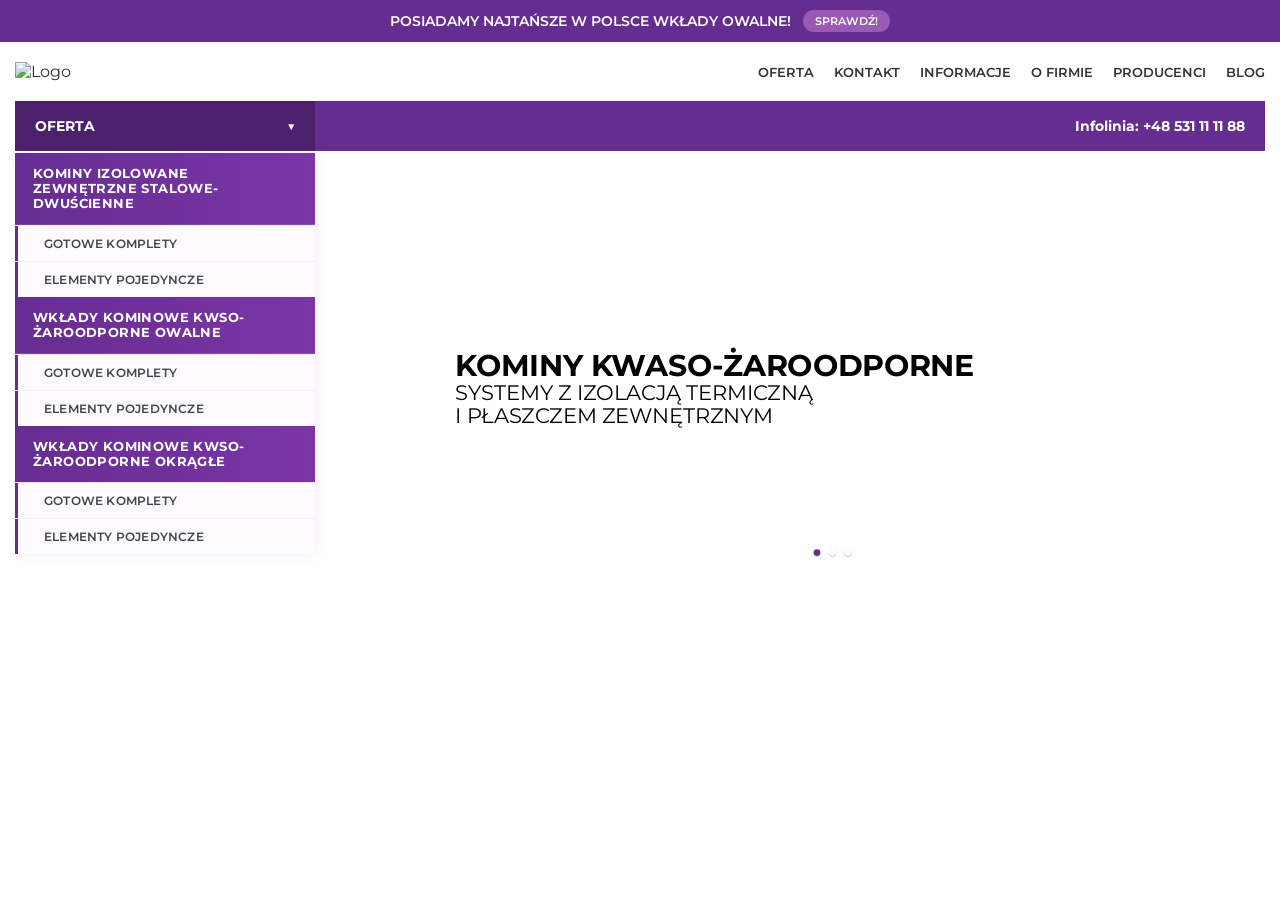
==== commit cb46c254: "index.html !!!" ====
--- a/index.html
+++ b/index.html
@@ -1,4 +1,4 @@
-﻿<!doctype html>
+<!doctype html>
 <html lang="pl">
   <head>
     <meta charset="UTF-8" />
@@ -7,7 +7,9 @@
     <link
       href="https://fonts.googleapis.com/css2?family=Montserrat:wght@400;500;600;700&display=swap"
       rel="stylesheet" />
-    <link rel="stylesheet" href="https://cdnjs.cloudflare.com/ajax/libs/font-awesome/4.7.0/css/font-awesome.min.css">
+    <link
+      rel="stylesheet"
+      href="https://cdnjs.cloudflare.com/ajax/libs/font-awesome/4.7.0/css/font-awesome.min.css" />
     <script src="https://code.jquery.com/jquery-3.6.0.min.js"></script>
     <style>
       /* RESET I BAZA */
@@ -43,8 +45,8 @@
         padding: 0 15px;
       }
 
-      /* TOP INFO */
-      .top-info {
+      /* TOP INFO CAROUSEL */
+      .top-info-carousel {
         background-color: var(--purple-main);
         color: white;
         text-align: center;
@@ -52,14 +54,36 @@
         font-size: 14px;
         font-weight: 600;
         text-transform: uppercase;
-      }
-      .top-info span {
+        overflow: hidden;
+        position: relative;
+        min-height: 40px;
+      }
+      .top-info-track {
+        display: flex;
+        transition: transform 0.8s ease-in-out;
+        width: 300%;
+      }
+      .top-info-slide {
+        width: 33.3333%;
+        flex-shrink: 0;
+        display: flex;
+        align-items: center;
+        justify-content: center;
+        gap: 12px;
+        padding: 0 20px;
+      }
+      .top-info-slide a.btn-round-top {
         background: #9b59b6;
         padding: 4px 12px;
         border-radius: 20px;
-        margin-left: 10px;
         font-size: 11px;
         cursor: pointer;
+        color: white;
+        display: inline-block;
+        transition: background 0.2s;
+      }
+      .top-info-slide a.btn-round-top:hover {
+        background: #7d3f94;
       }
 
       /* HEADER */
@@ -70,7 +94,7 @@
         padding: 20px 0;
       }
       .logo img {
-        height: 70px;
+        height: auto;
         width: auto;
       }
       .nav-top ul {
@@ -153,190 +177,148 @@
         gap: 0;
       }
 
-      /* PEŁNE MENU BOCZNE (STYLIZACJA TWOJEGO KODU) */
+      /* ============================================
+         SIDEBAR MENU - NOWOCZESNY STYL FIOLETOWY
+         ============================================ */
       .sidebar-menu {
         width: 300px;
         flex-shrink: 0;
         background: #fff;
-        border-right: 1px solid #eee;
+        box-shadow: 2px 0 12px rgba(102, 45, 145, 0.08);
         max-height: 600px;
         overflow-y: auto;
+        border-radius: 0 0 4px 0;
       }
 
       /* Scrollbar dla menu */
       .sidebar-menu::-webkit-scrollbar {
-        width: 8px;
+        width: 5px;
       }
       .sidebar-menu::-webkit-scrollbar-track {
-        background: #f1f1f1;
+        background: #f3eef8;
       }
       .sidebar-menu::-webkit-scrollbar-thumb {
-        background: #888;
-        border-radius: 4px;
+        background: var(--purple-main);
+        border-radius: 10px;
       }
       .sidebar-menu::-webkit-scrollbar-thumb:hover {
-        background: #555;
-      }
-
-      /* Poziom 0 - Główne fioletowe belki */
+        background: var(--purple-dark);
+      }
+
+      /* ---- POZIOM 0 - główne fioletowe belki ---- */
+      .level-0 {
+        position: relative;
+      }
       .level-0 > a {
-        background-color: var(--purple-main);
-        color: white;
-        padding: 15px 20px;
-        font-size: 13px;
-        font-weight: 600;
-        border-bottom: 1px solid rgba(255, 255, 255, 0.2);
+        background: linear-gradient(90deg, var(--purple-main) 0%, #7b35a8 100%);
+        color: #fff;
+        padding: 13px 45px 13px 18px;
+        font-size: 12.5px;
+        font-weight: 700;
+        letter-spacing: 0.4px;
+        text-transform: uppercase;
+        border-bottom: 1px solid rgba(255, 255, 255, 0.12);
+        display: block;
+        transition:
+          background 0.22s ease,
+          padding-left 0.18s ease;
         position: relative;
-        display: flex;
-        justify-content: space-between;
-        align-items: center;
       }
       .level-0:hover > a {
-        background-color: var(--purple-dark);
-      }
-
-      /* Strzałki rozwijania */
-      .navbar-toggler,
-      .arrows {
-        position: absolute;
-        right: 15px;
-        top: 50%;
-        transform: translateY(-50%);
-        cursor: pointer;
-        color: #fff;
-        font-size: 18px;
-        z-index: 5;
-        width: 30px;
-        height: 30px;
-        display: flex;
-        align-items: center;
-        justify-content: center;
-      }
-      .navbar-toggler:hover,
-      .arrows:hover {
-        background: rgba(0,0,0,0.1);
-        border-radius: 4px;
-      }
-      .navbar-toggler .fa-caret-down,
-      .arrows .fa-caret-down {
-        display: none;
-      }
-      .level-0 .arrows {
-        color: #fff;
-      }
-      .level-1 .arrows,
-      .level-2 .arrows,
-      .level-3 .arrows,
-      .level-4 .arrows {
-        color: #999;
-      }
-
-      /* Podmenu - ukryte domyślnie */
-      .collapse {
-        display: none;
-      }
-      .collapse.in {
-        display: block;
-      }
-      
-      /* Ikony - stan początkowy - domyślnie strzałka w prawo */
-      .arrows .fa-caret-right,
-      .navbar-toggler .fa-caret-right {
-        display: inline-block;
-      }
-      .arrows .fa-caret-down,
-      .navbar-toggler .fa-caret-down {
-        display: none;
-      }
-      /* Gdy element ma klasę in lub aria-expanded="true" - strzałka w dół */
-      .arrows.in .fa-caret-right,
-      .navbar-toggler.in .fa-caret-right {
-        display: none;
-      }
-      .arrows.in .fa-caret-down,
-      .navbar-toggler.in .fa-caret-down {
-        display: inline-block;
-      }
-
-      /* Poziomy zagłębienia - białe tło dla podmenu */
-      .level-1 > a,
-      .level-2 > a,
-      .level-3 > a,
-      .level-4 > a {
-        background: #fff;
-        color: #555;
-      }
-      .level-1:hover > a,
-      .level-2:hover > a,
-      .level-3:hover > a,
-      .level-4:hover > a {
-        background: #f8f8f8;
-        color: #662d91;
-      }
-      .level-1 > a {
-        padding-left: 25px;
-      }
-      .level-2 > a {
-        padding-left: 35px;
-      }
-      .level-3 > a {
-        padding-left: 45px;
-      }
-      .level-4 > a {
-        padding-left: 55px;
-      }
-      .category-sub-menu li a:hover {
-        color: var(--purple-main);
-        background: #fafafa;
-      }
-
-      /* Dodaj bullet point przed linkami */
-      .category-sub-menu li > a::before {
-        content: "•";
-        position: absolute;
-        left: 8px;
-        color: #999;
-        font-size: 14px;
-      }
-
-      /* Strzałki dla poziomu 1-4 */
+        background: linear-gradient(90deg, var(--purple-dark) 0%, #5c237f 100%);
+        padding-left: 22px;
+      }
+      .level-0:last-child > a {
+        border-bottom: none;
+      }
+
+      /* Menu zawsze rozwinięte - bez collapse, bez strzałek */
+
+      /* ---- PODMENU (POZIOM 1+) ---- */
+      .category-sub-menu {
+        background: #fdfbff;
+        border-top: 1px solid #ede5f7;
+      }
       .category-sub-menu li {
         position: relative;
-      }
-
-      .category-sub-menu .arrows {
-        position: absolute;
-        right: 15px;
-        top: 10px;
-        color: #999;
-        font-size: 16px;
-        font-weight: normal;
-      }
-
-      /* Wcięcia dla poziomów - zwiększone aby pomieścić bullet */
+        border-bottom: 1px solid #f3edf9;
+      }
+      .category-sub-menu li:last-child {
+        border-bottom: none;
+      }
+
       .level-1 > a {
-        padding-left: 25px;
-      }
+        display: block;
+        padding: 10px 45px 10px 26px;
+        font-size: 12px;
+        font-weight: 600;
+        color: #444;
+        letter-spacing: 0.2px;
+        border-left: 3px solid var(--purple-main);
+        background: #fdfbff;
+        transition:
+          background 0.18s,
+          color 0.18s,
+          border-color 0.18s,
+          padding-left 0.15s;
+      }
+      .level-1:hover > a {
+        background: #f4edfc;
+        color: var(--purple-main);
+        border-left-color: #9b59b6;
+        padding-left: 30px;
+      }
+
       .level-2 > a {
-        padding-left: 35px;
-      }
+        display: block;
+        padding: 9px 45px 9px 38px;
+        font-size: 11.5px;
+        font-weight: 500;
+        color: #666;
+        border-left: 2px solid #c9a8e8;
+        background: #faf6ff;
+        transition:
+          background 0.18s,
+          color 0.18s,
+          border-color 0.18s,
+          padding-left 0.15s;
+      }
+      .level-2:hover > a {
+        background: #efe6fb;
+        color: var(--purple-main);
+        border-left-color: var(--purple-main);
+        padding-left: 42px;
+      }
+
       .level-3 > a {
-        padding-left: 45px;
-      }
+        display: block;
+        padding: 8px 40px 8px 48px;
+        font-size: 11px;
+        color: #888;
+        border-left: 2px solid #e0cff4;
+        background: #f8f4ff;
+        transition:
+          background 0.18s,
+          color 0.18s;
+      }
+      .level-3:hover > a {
+        background: #ede1fa;
+        color: var(--purple-dark);
+      }
+
       .level-4 > a {
-        padding-left: 55px;
-      }
-
-      /* Kolory strzałek wewnątrz menu */
-      .arrows {
-        cursor: pointer;
-        user-select: none;
-      }
-      .level-0 .navbar-toggler {
-        color: #fff;
-      }
-      .level-0 .arrows {
-        color: #fff;
+        display: block;
+        padding: 7px 40px 7px 58px;
+        font-size: 11px;
+        color: #aaa;
+        background: #f5f0ff;
+        transition:
+          background 0.18s,
+          color 0.18s;
+      }
+      .level-4:hover > a {
+        background: #e8dafc;
+        color: var(--purple-dark);
       }
 
       /* SLAJDER - KONTENER DLA DOSTARCZONEGO KODU */
@@ -387,8 +369,18 @@
     </style>
   </head>
   <body>
-    <div class="top-info">
-      POSIADAMY NAJTAŃSZE W POLSCE WKŁADY OWALNE! <span>SPRAWDŹ!</span>
+    <div class="top-info-carousel">
+      <div class="top-info-track" id="topInfoTrack">
+        <div class="top-info-slide">
+          POSIADAMY NAJTAŃSZE W POLSCE WKŁADY OWALNE! <a class="btn-round-top" href="https://taniekominy.pl/2369-owalne-wklady-kominowe">SPRAWDŹ!</a>
+        </div>
+        <div class="top-info-slide">
+          darmowa dostawa od 2000 zł <a class="btn-round-top" href="https://taniekominy.pl/dostawa">SZCZEGÓŁY!</a>
+        </div>
+        <div class="top-info-slide">
+          Najlepsze ceny w Polsce - gwarancja jakości <a class="btn-round-top" href="https://taniekominy.pl/kontakt">KONTAKT!</a>
+        </div>
+      </div>
     </div>
 
     <div class="container">
@@ -400,93 +392,80 @@
         </div>
         <nav class="nav-top">
           <ul>
-            <li>OFERTA</li>
-            <li>KONTAKT</li>
-            <li>INFORMACJE</li>
-            <li>O FIRMIE</li>
-            <li>PRODUCENCI</li>
-            <li>BLOG</li>
+            <li><a href="https://taniekominy.pl/2-oferta">OFERTA</a></li>
+            <li><a href="https://taniekominy.pl/kontakt">KONTAKT</a></li>
+            <li><a href="https://taniekominy.pl/informacje">INFORMACJE</a></li>
+            <li><a href="https://taniekominy.pl/o-firmie">O FIRMIE</a></li>
+            <li><a href="https://taniekominy.pl/producenci">PRODUCENCI</a></li>
+            <li><a href="https://taniekominy.pl/blog">BLOG</a></li>
           </ul>
         </nav>
       </header>
 
       <div class="search-bar-row">
         <div class="oferta-label">OFERTA <span>▼</span></div>
-        <div class="search-container">
-          <div class="search-box">
-            <select>
-              <option>Wszystkie kategorie</option>
-            </select>
-            <input type="text" placeholder="Wyszukaj" />
-            <button>🔍</button>
-          </div>
-        </div>
+        <div class="search-container"></div>
         <div class="infolinia">Infolinia: +48 531 11 11 88</div>
       </div>
 
       <section class="hero-section">
-        <!-- TWOJE PEŁNE MENU Z LINKAMI -->
         <aside class="sidebar-menu">
-          <div class="block-categories block block-highlighted hidden-sm-down">
-            <p class="title_block">
-              <a href="https://taniekominy.pl/2-oferta">Oferta</a>
-            </p>
-            <div class="block_content">
-              <ul class="category-top-menu">
-                <li data-depth="0" class="level-0">
-                  <a class="category-sub-link" href="https://taniekominy.pl/456-kominy-izolowane-na-pellet-drewno">KOMINY IZOLOWANE ZEWNĘTRZNE STALOWE-DWUŚCIENNE</a>
-                  <span class="arrows" data-toggle="collapse" data-target="#exCollapsingNavbar456" aria-expanded="true">
-                    <i class="fa fa-caret-right arrow-right"></i>
-                    <i class="fa fa-caret-down arrow-down"></i>
-                  </span>
-                  <div class="collapse in" id="exCollapsingNavbar456" aria-expanded="true" style="">
-                    <ul class="category-sub-menu">
-                      <li data-depth="1" class="level-1">
-                        <a class="category-sub-link" href="https://taniekominy.pl/457-gotowe-komplety">GOTOWE KOMPLETY</a>
-                      </li>
-                      <li data-depth="1" class="level-1">
-                        <a class="category-sub-link" href="https://taniekominy.pl/51-elementy-pojedyncze">ELEMENTY POJEDYNCZE</a>
-                      </li>
-                    </ul>
-                  </div>
+          <ul class="category-top-menu">
+            <li class="level-0">
+              <a
+                href="https://taniekominy.pl/456-kominy-izolowane-na-pellet-drewno"
+                >KOMINY IZOLOWANE ZEWNĘTRZNE STALOWE-DWUŚCIENNE</a
+              >
+              <ul class="category-sub-menu">
+                <li class="level-1">
+                  <a href="https://taniekominy.pl/457-gotowe-komplety"
+                    >GOTOWE KOMPLETY</a
+                  >
                 </li>
-                <li data-depth="0" class="level-0">
-                  <a class="category-sub-link" href="https://taniekominy.pl/2369-owalne-wklady-kominowe">WKŁADY KOMINOWE KWSO-ŻAROODPORNE OWALNE</a>
-                  <span class="arrows" data-toggle="collapse" data-target="#exCollapsingNavbar2369" aria-expanded="true">
-                    <i class="fa fa-caret-right arrow-right"></i>
-                    <i class="fa fa-caret-down arrow-down"></i>
-                  </span>
-                  <div class="collapse in" id="exCollapsingNavbar2369" aria-expanded="true" style="">
-                    <ul class="category-sub-menu">
-                      <li data-depth="1" class="level-1">
-                        <a class="category-sub-link" href="https://taniekominy.pl/1181-gotowe-komplety">GOTOWE KOMPLETY</a>
-                      </li>
-                      <li data-depth="1" class="level-1">
-                        <a class="category-sub-link" href="https://taniekominy.pl/51-elementy-pojedyncze">ELEMENTY POJEDYNCZE</a>
-                      </li>
-                    </ul>
-                  </div>
-                </li>
-                <li data-depth="0" class="level-0">
-                  <a class="category-sub-link" href="https://taniekominy.pl/2370-okragle-wklady-kominowe">WKŁADY KOMINOWE KWSO-ŻAROODPORNE OKRĄGŁE</a>
-                  <span class="arrows" data-toggle="collapse" data-target="#exCollapsingNavbar2370" aria-expanded="true">
-                    <i class="fa fa-caret-right arrow-right"></i>
-                    <i class="fa fa-caret-down arrow-down"></i>
-                  </span>
-                  <div class="collapse in" id="exCollapsingNavbar2370" aria-expanded="true" style="">
-                    <ul class="category-sub-menu">
-                      <li data-depth="1" class="level-1">
-                        <a class="category-sub-link" href="https://taniekominy.pl/1182-gotowe-komplety">GOTOWE KOMPLETY</a>
-                      </li>
-                      <li data-depth="1" class="level-1">
-                        <a class="category-sub-link" href="https://taniekominy.pl/51-elementy-pojedyncze">ELEMENTY POJEDYNCZE</a>
-                      </li>
-                    </ul>
-                  </div>
+                <li class="level-1">
+                  <a href="https://taniekominy.pl/51-elementy-pojedyncze"
+                    >ELEMENTY POJEDYNCZE</a
+                  >
                 </li>
               </ul>
-            </div>
-          </div>
+            </li>
+
+            <li class="level-0">
+              <a href="https://taniekominy.pl/2369-owalne-wklady-kominowe"
+                >WKŁADY KOMINOWE KWSO-ŻAROODPORNE OWALNE</a
+              >
+              <ul class="category-sub-menu">
+                <li class="level-1">
+                  <a href="https://taniekominy.pl/1181-gotowe-komplety"
+                    >GOTOWE KOMPLETY</a
+                  >
+                </li>
+                <li class="level-1">
+                  <a href="https://taniekominy.pl/51-elementy-pojedyncze"
+                    >ELEMENTY POJEDYNCZE</a
+                  >
+                </li>
+              </ul>
+            </li>
+
+            <li class="level-0">
+              <a href="https://taniekominy.pl/2370-okragle-wklady-kominowe"
+                >WKŁADY KOMINOWE KWSO-ŻAROODPORNE OKRĄGŁE</a
+              >
+              <ul class="category-sub-menu">
+                <li class="level-1">
+                  <a href="https://taniekominy.pl/1182-gotowe-komplety"
+                    >GOTOWE KOMPLETY</a
+                  >
+                </li>
+                <li class="level-1">
+                  <a href="https://taniekominy.pl/51-elementy-pojedyncze"
+                    >ELEMENTY POJEDYNCZE</a
+                  >
+                </li>
+              </ul>
+            </li>
+          </ul>
         </aside>
 
         <!-- DOSTARCZONY KOD SLAJDERA -->
@@ -565,32 +544,7 @@
     </div>
 
     <script>
-      // LOGIKA MENU
-      function toggleMenu(btn) {
-        const nextEl = btn.nextElementSibling;
-        const isOpen = nextEl.classList.contains("in");
-
-        // Zamknij rodzeństwo na tym samym poziomie
-        const parent = btn.parentElement.parentElement;
-        parent
-          .querySelectorAll(":scope > li > .collapse, :scope > .collapse")
-          .forEach((el) => el.classList.remove("in"));
-        parent
-          .querySelectorAll(
-            ":scope > li > .navbar-toggler, :scope > li > .arrows",
-          )
-          .forEach((el) => (el.innerText = "+"));
-
-        if (!isOpen) {
-          nextEl.classList.add("in");
-          btn.innerText = "-";
-        } else {
-          nextEl.classList.remove("in");
-          btn.innerText = "+";
-        }
-      }
-
-      // LOGIKA SLAJDERA
+      // LOGIKA SLAJDERA (obrazkowego)
       let cur = 0;
       const s_configs = document.querySelectorAll(".slide_config");
       const s_dots = document.querySelectorAll(".dot");
@@ -611,49 +565,20 @@
         cur = (cur + 1) % s_configs.length;
         jumpTo(cur);
       }, 5000);
-    </script>
-    <script>
-      $(document).ready(function() {
-        // Ukryj domyślnie wszystkie podmenu (oprócz tych z klasą in)
-        $('.collapse').each(function() {
-          if (!$(this).hasClass('in')) {
-            $(this).css('display', 'none');
-          } else {
-            // Jeśli ma klasę in, dodaj ją też do przycisku
-            var $btn = $(this).prev('.arrows, .navbar-toggler');
-            $btn.addClass('in').attr('aria-expanded', 'true');
-            $btn.find('.fa-caret-right').hide();
-            $btn.find('.fa-caret-down').show();
-          }
-        });
-        
-        // Obsługa kliknięcia w strzałkę
-        $(document).on('click', '.arrows, .navbar-toggler', function(e) {
-          e.preventDefault();
-          e.stopPropagation();
-          
-          var $btn = $(this);
-          var targetId = $btn.data('target');
-          var $target = $(targetId);
-          
-          if (!$target.length) return;
-          
-          // Toggle stan
-          if ($target.css('display') === 'none') {
-            $target.slideDown(200).addClass('in');
-            $btn.addClass('in').attr('aria-expanded', 'true');
-            $btn.find('.fa-caret-right').hide();
-            $btn.find('.fa-caret-down').show();
-          } else {
-            $target.slideUp(200, function() {
-              $(this).removeClass('in');
-            });
-            $btn.removeClass('in').attr('aria-expanded', 'false');
-            $btn.find('.fa-caret-right').show();
-            $btn.find('.fa-caret-down').hide();
-          }
-        });
-      });
+
+      // LOGIKA GÓRNEJ KARUZELI TEKSTOWEJ
+      (function() {
+        const track = document.getElementById('topInfoTrack');
+        const totalSlides = 3;
+        let topCur = 0;
+
+        function slideTop() {
+          topCur = (topCur + 1) % totalSlides;
+          track.style.transform = 'translateX(-' + (topCur * (100 / totalSlides)) + '%)';
+        }
+
+        setInterval(slideTop, 4000);
+      })();
     </script>
   </body>
 </html>
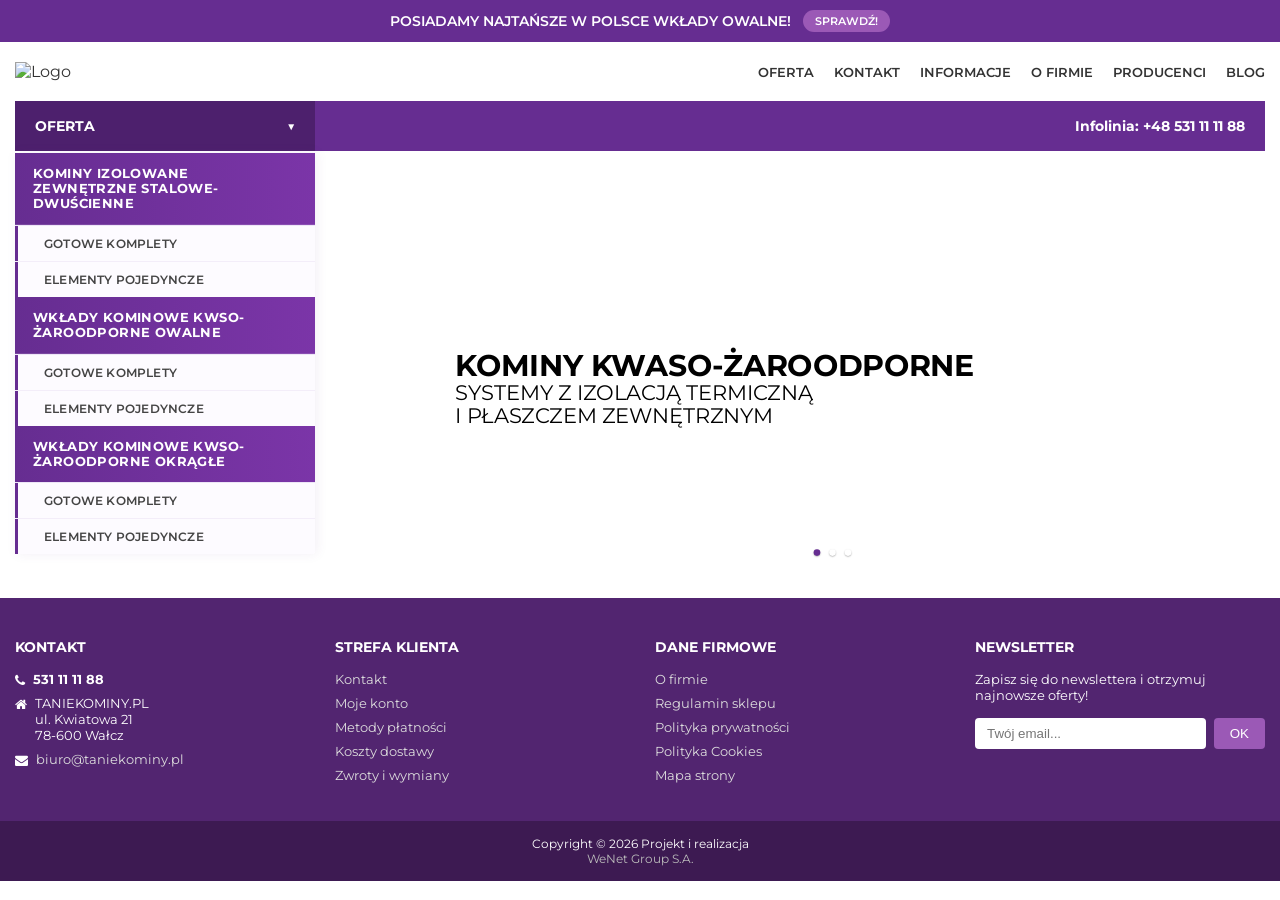
==== commit 1e1a76c2: "footer <3" ====
--- a/index.html
+++ b/index.html
@@ -365,6 +365,82 @@
       }
       .dot.active {
         background-color: var(--purple-main);
+      }
+
+      /* FOOTER */
+      .footer {
+        background: #522570;
+        color: #fff;
+        padding: 40px 0 0;
+        margin-top: 20px;
+      }
+      .footer-grid {
+        display: grid;
+        grid-template-columns: repeat(4, 1fr);
+        gap: 30px;
+        max-width: 1400px;
+        margin: 0 auto;
+        padding: 0 15px;
+      }
+      .footer-col h4 {
+        font-size: 14px;
+        font-weight: 700;
+        text-transform: uppercase;
+        margin-bottom: 15px;
+        color: #fff;
+      }
+      .footer-col ul {
+        list-style: none;
+        padding: 0;
+      }
+      .footer-col ul li {
+        margin-bottom: 8px;
+        font-size: 13px;
+      }
+      .footer-col ul li a {
+        color: #ddd;
+        transition: color 0.2s;
+      }
+      .footer-col ul li a:hover {
+        color: #fff;
+      }
+      .footer-contact-info ul {
+        list-style: none;
+        padding: 0;
+      }
+      .footer-contact-info li {
+        margin-bottom: 12px;
+        font-size: 13px;
+        display: flex;
+        align-items: flex-start;
+        gap: 8px;
+      }
+      .footer-contact-info li i {
+        margin-top: 3px;
+      }
+      .footer-contact-info .phone-num {
+        font-weight: 700;
+        color: #fff;
+      }
+      .footer-bottom {
+        background: #3d1a52;
+        text-align: center;
+        padding: 15px 0;
+        margin-top: 30px;
+        font-size: 12px;
+      }
+      .footer-bottom a {
+        color: #bbb;
+      }
+      @media (max-width: 992px) {
+        .footer-grid {
+          grid-template-columns: repeat(2, 1fr);
+        }
+      }
+      @media (max-width: 576px) {
+        .footer-grid {
+          grid-template-columns: 1fr;
+        }
       }
     </style>
   </head>
@@ -543,6 +619,50 @@
       </section>
     </div>
 
+    <footer class="footer">
+      <div class="footer-grid">
+        <div class="footer-col footer-contact-info">
+          <h4>Kontakt</h4>
+          <ul>
+            <li><i class="fa fa-phone"></i> <a href="tel:+48531111188" class="phone-num">531 11 11 88</a></li>
+            <li><i class="fa fa-home"></i> TANIEKOMINY.PL<br>ul. Kwiatowa 21<br>78-600 Wałcz</li>
+            <li><i class="fa fa-envelope"></i> <a href="mailto:biuro@taniekominy.pl">biuro@taniekominy.pl</a></li>
+          </ul>
+        </div>
+        <div class="footer-col">
+          <h4>Strefa klienta</h4>
+          <ul>
+            <li><a href="https://taniekominy.pl/kontakt">Kontakt</a></li>
+            <li><a href="https://taniekominy.pl/moje-konto">Moje konto</a></li>
+            <li><a href="https://taniekominy.pl/metody-platnosci-12">Metody płatności</a></li>
+            <li><a href="https://taniekominy.pl/wysylka-10">Koszty dostawy</a></li>
+            <li><a href="https://taniekominy.pl/zwroty-11">Zwroty i wymiany</a></li>
+          </ul>
+        </div>
+        <div class="footer-col">
+          <h4>Dane firmowe</h4>
+          <ul>
+            <li><a href="https://taniekominy.pl/o-firmie-13">O firmie</a></li>
+            <li><a href="https://taniekominy.pl/regulamin-18">Regulamin sklepu</a></li>
+            <li><a href="https://taniekominy.pl/polityka-prywatnosci-19">Polityka prywatności</a></li>
+            <li><a href="https://taniekominy.pl/polityka-cookies-20">Polityka Cookies</a></li>
+            <li><a href="https://taniekominy.pl/mapa-strony">Mapa strony</a></li>
+          </ul>
+        </div>
+        <div class="footer-col">
+          <h4>Newsletter</h4>
+          <p style="font-size: 13px; margin-bottom: 15px;">Zapisz się do newslettera i otrzymuj najnowsze oferty!</p>
+          <form style="display: flex; gap: 8px; flex-wrap: wrap;">
+            <input type="email" placeholder="Twój email..." style="flex:1; min-width:150px; padding:8px 12px; border:none; border-radius:4px;">
+            <button type="submit" style="background:#9b59b6; color:#fff; border:none; padding:8px 16px; border-radius:4px; cursor:pointer;">OK</button>
+          </form>
+        </div>
+      </div>
+      <div class="footer-bottom">
+        Copyright © 2026 Projekt i realizacja <a href="https://wenet.pl/oferta/sklepy-internetowe" target="_blank">WeNet Group S.A.</a>
+      </div>
+    </footer>
+
     <script>
       // LOGIKA SLAJDERA (obrazkowego)
       let cur = 0;
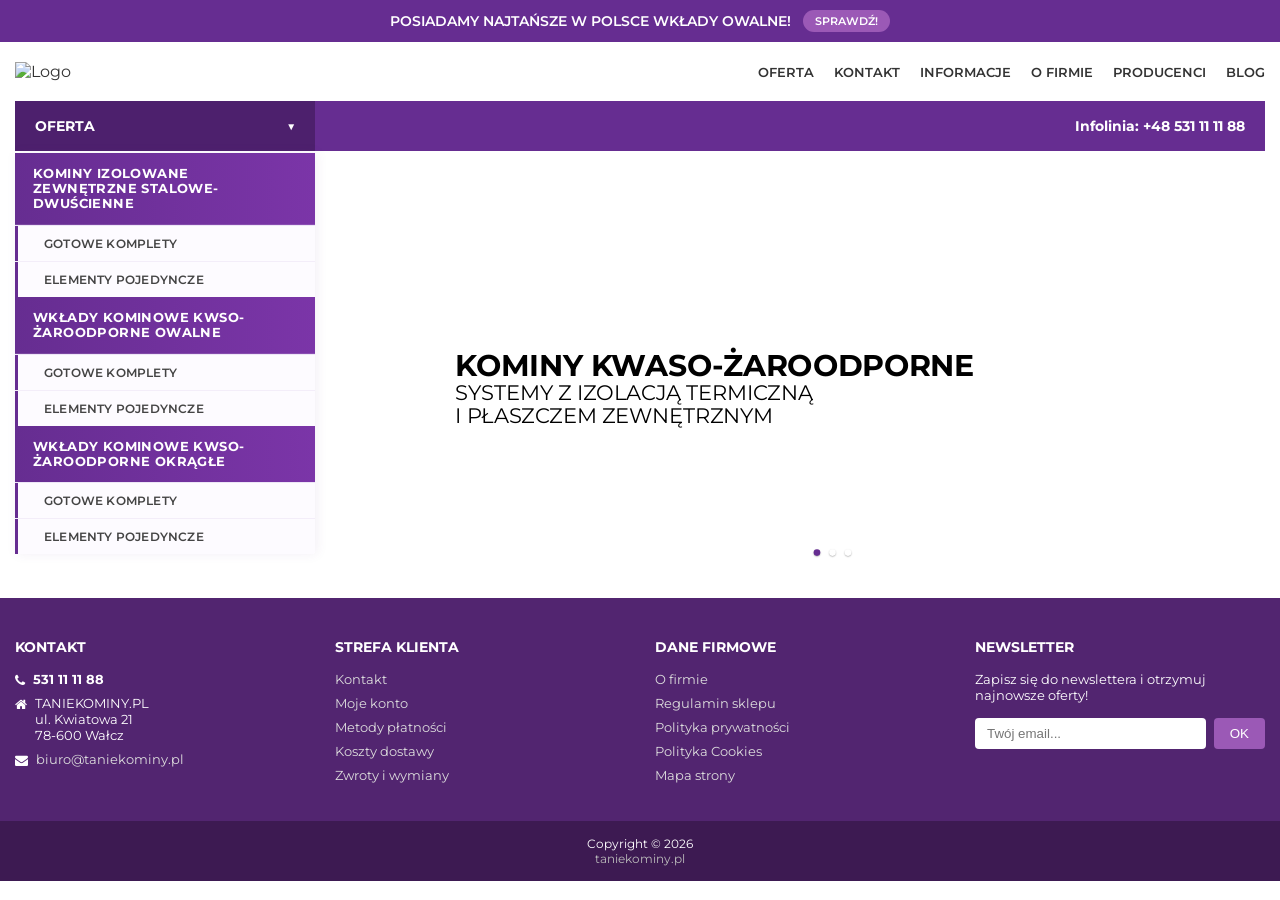
==== commit 3f26d23d: "copyright" ====
--- a/index.html
+++ b/index.html
@@ -448,13 +448,24 @@
     <div class="top-info-carousel">
       <div class="top-info-track" id="topInfoTrack">
         <div class="top-info-slide">
-          POSIADAMY NAJTAŃSZE W POLSCE WKŁADY OWALNE! <a class="btn-round-top" href="https://taniekominy.pl/2369-owalne-wklady-kominowe">SPRAWDŹ!</a>
+          POSIADAMY NAJTAŃSZE W POLSCE WKŁADY OWALNE!
+          <a
+            class="btn-round-top"
+            href="https://taniekominy.pl/2369-owalne-wklady-kominowe"
+            >SPRAWDŹ!</a
+          >
         </div>
         <div class="top-info-slide">
-          darmowa dostawa od 2000 zł <a class="btn-round-top" href="https://taniekominy.pl/dostawa">SZCZEGÓŁY!</a>
+          darmowa dostawa od 2000 zł
+          <a class="btn-round-top" href="https://taniekominy.pl/dostawa"
+            >SZCZEGÓŁY!</a
+          >
         </div>
         <div class="top-info-slide">
-          Najlepsze ceny w Polsce - gwarancja jakości <a class="btn-round-top" href="https://taniekominy.pl/kontakt">KONTAKT!</a>
+          Najlepsze ceny w Polsce - gwarancja jakości
+          <a class="btn-round-top" href="https://taniekominy.pl/kontakt"
+            >KONTAKT!</a
+          >
         </div>
       </div>
     </div>
@@ -624,9 +635,18 @@
         <div class="footer-col footer-contact-info">
           <h4>Kontakt</h4>
           <ul>
-            <li><i class="fa fa-phone"></i> <a href="tel:+48531111188" class="phone-num">531 11 11 88</a></li>
-            <li><i class="fa fa-home"></i> TANIEKOMINY.PL<br>ul. Kwiatowa 21<br>78-600 Wałcz</li>
-            <li><i class="fa fa-envelope"></i> <a href="mailto:biuro@taniekominy.pl">biuro@taniekominy.pl</a></li>
+            <li>
+              <i class="fa fa-phone"></i>
+              <a href="tel:+48531111188" class="phone-num">531 11 11 88</a>
+            </li>
+            <li>
+              <i class="fa fa-home"></i> TANIEKOMINY.PL<br />ul. Kwiatowa 21<br />78-600
+              Wałcz
+            </li>
+            <li>
+              <i class="fa fa-envelope"></i>
+              <a href="mailto:biuro@taniekominy.pl">biuro@taniekominy.pl</a>
+            </li>
           </ul>
         </div>
         <div class="footer-col">
@@ -634,32 +654,75 @@
           <ul>
             <li><a href="https://taniekominy.pl/kontakt">Kontakt</a></li>
             <li><a href="https://taniekominy.pl/moje-konto">Moje konto</a></li>
-            <li><a href="https://taniekominy.pl/metody-platnosci-12">Metody płatności</a></li>
-            <li><a href="https://taniekominy.pl/wysylka-10">Koszty dostawy</a></li>
-            <li><a href="https://taniekominy.pl/zwroty-11">Zwroty i wymiany</a></li>
+            <li>
+              <a href="https://taniekominy.pl/metody-platnosci-12"
+                >Metody płatności</a
+              >
+            </li>
+            <li>
+              <a href="https://taniekominy.pl/wysylka-10">Koszty dostawy</a>
+            </li>
+            <li>
+              <a href="https://taniekominy.pl/zwroty-11">Zwroty i wymiany</a>
+            </li>
           </ul>
         </div>
         <div class="footer-col">
           <h4>Dane firmowe</h4>
           <ul>
             <li><a href="https://taniekominy.pl/o-firmie-13">O firmie</a></li>
-            <li><a href="https://taniekominy.pl/regulamin-18">Regulamin sklepu</a></li>
-            <li><a href="https://taniekominy.pl/polityka-prywatnosci-19">Polityka prywatności</a></li>
-            <li><a href="https://taniekominy.pl/polityka-cookies-20">Polityka Cookies</a></li>
-            <li><a href="https://taniekominy.pl/mapa-strony">Mapa strony</a></li>
+            <li>
+              <a href="https://taniekominy.pl/regulamin-18">Regulamin sklepu</a>
+            </li>
+            <li>
+              <a href="https://taniekominy.pl/polityka-prywatnosci-19"
+                >Polityka prywatności</a
+              >
+            </li>
+            <li>
+              <a href="https://taniekominy.pl/polityka-cookies-20"
+                >Polityka Cookies</a
+              >
+            </li>
+            <li>
+              <a href="https://taniekominy.pl/mapa-strony">Mapa strony</a>
+            </li>
           </ul>
         </div>
         <div class="footer-col">
           <h4>Newsletter</h4>
-          <p style="font-size: 13px; margin-bottom: 15px;">Zapisz się do newslettera i otrzymuj najnowsze oferty!</p>
-          <form style="display: flex; gap: 8px; flex-wrap: wrap;">
-            <input type="email" placeholder="Twój email..." style="flex:1; min-width:150px; padding:8px 12px; border:none; border-radius:4px;">
-            <button type="submit" style="background:#9b59b6; color:#fff; border:none; padding:8px 16px; border-radius:4px; cursor:pointer;">OK</button>
+          <p style="font-size: 13px; margin-bottom: 15px">
+            Zapisz się do newslettera i otrzymuj najnowsze oferty!
+          </p>
+          <form style="display: flex; gap: 8px; flex-wrap: wrap">
+            <input
+              type="email"
+              placeholder="Twój email..."
+              style="
+                flex: 1;
+                min-width: 150px;
+                padding: 8px 12px;
+                border: none;
+                border-radius: 4px;
+              " />
+            <button
+              type="submit"
+              style="
+                background: #9b59b6;
+                color: #fff;
+                border: none;
+                padding: 8px 16px;
+                border-radius: 4px;
+                cursor: pointer;
+              ">
+              OK
+            </button>
           </form>
         </div>
       </div>
       <div class="footer-bottom">
-        Copyright © 2026 Projekt i realizacja <a href="https://wenet.pl/oferta/sklepy-internetowe" target="_blank">WeNet Group S.A.</a>
+        Copyright © 2026
+        <a href="https://taniekominy.pl" target="_blank">taniekominy.pl</a>
       </div>
     </footer>
 
@@ -687,14 +750,15 @@
       }, 5000);
 
       // LOGIKA GÓRNEJ KARUZELI TEKSTOWEJ
-      (function() {
-        const track = document.getElementById('topInfoTrack');
+      (function () {
+        const track = document.getElementById("topInfoTrack");
         const totalSlides = 3;
         let topCur = 0;
 
         function slideTop() {
           topCur = (topCur + 1) % totalSlides;
-          track.style.transform = 'translateX(-' + (topCur * (100 / totalSlides)) + '%)';
+          track.style.transform =
+            "translateX(-" + topCur * (100 / totalSlides) + "%)";
         }
 
         setInterval(slideTop, 4000);
